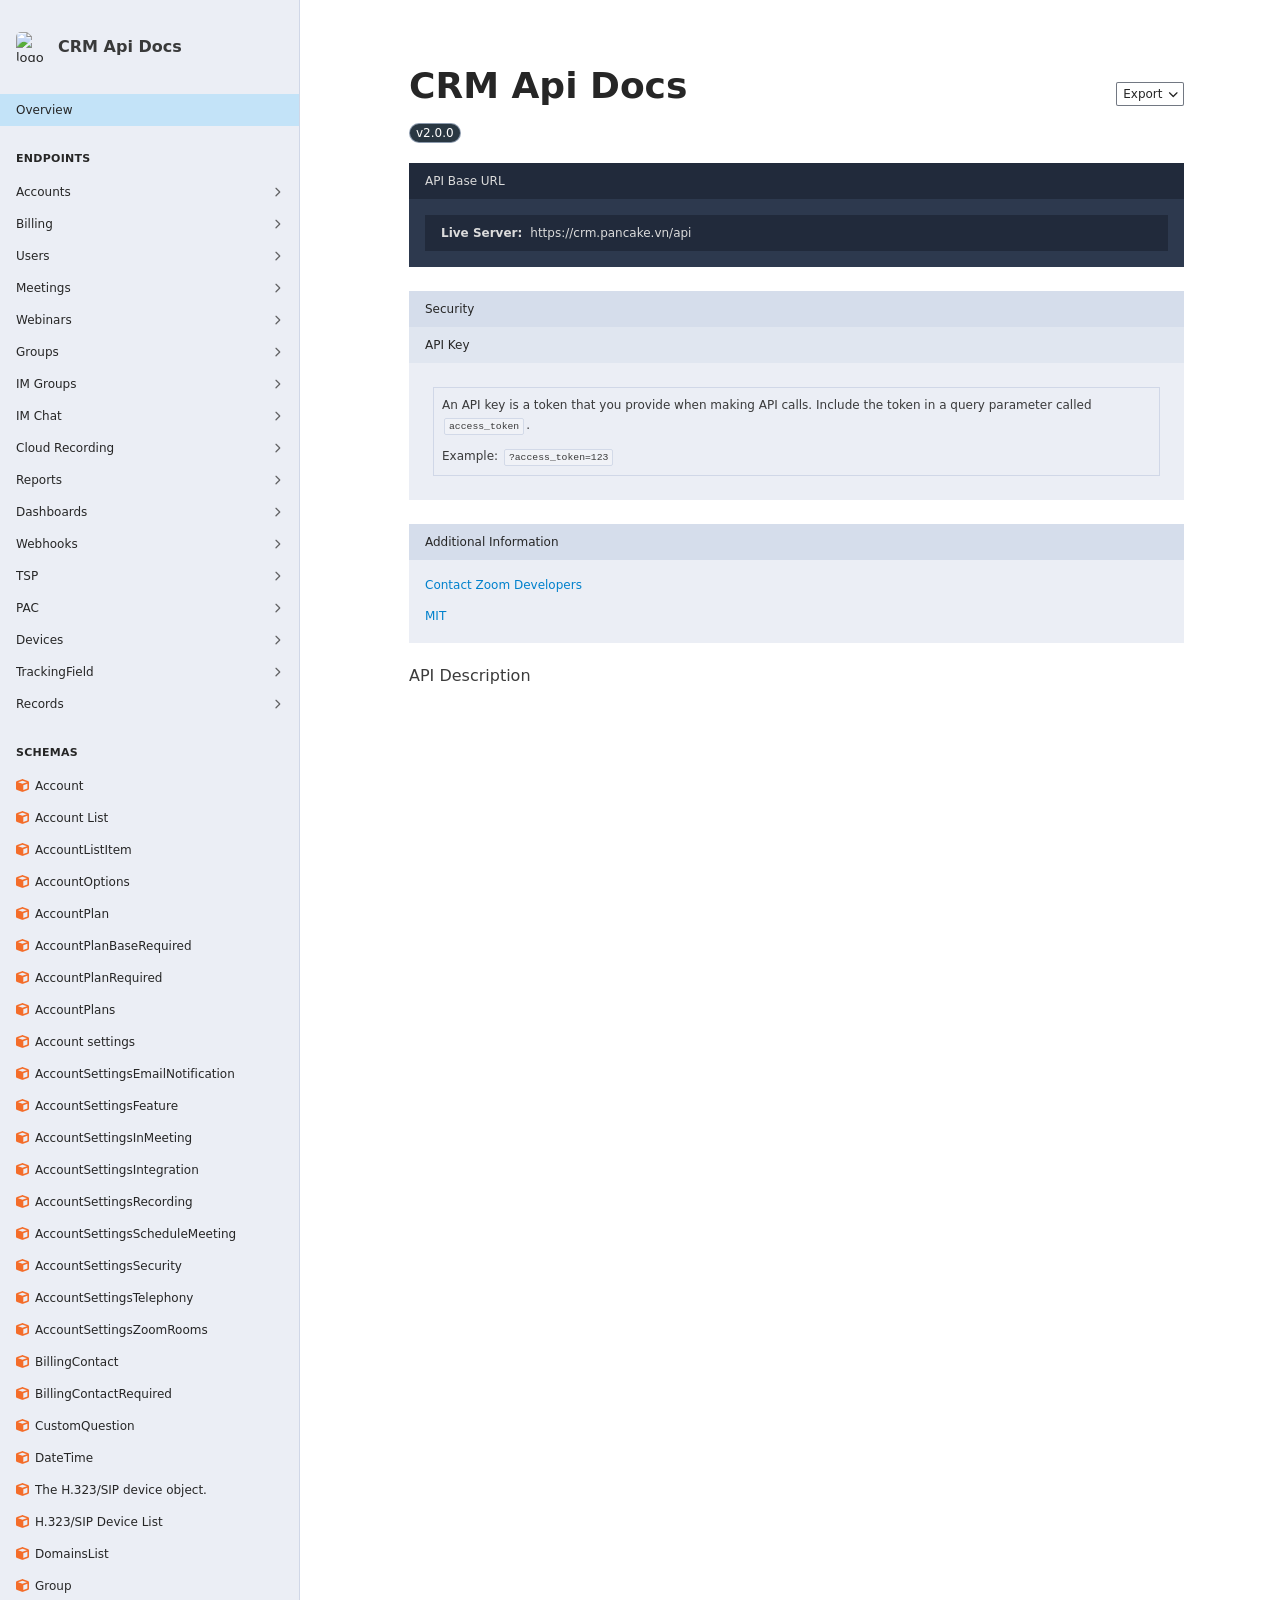
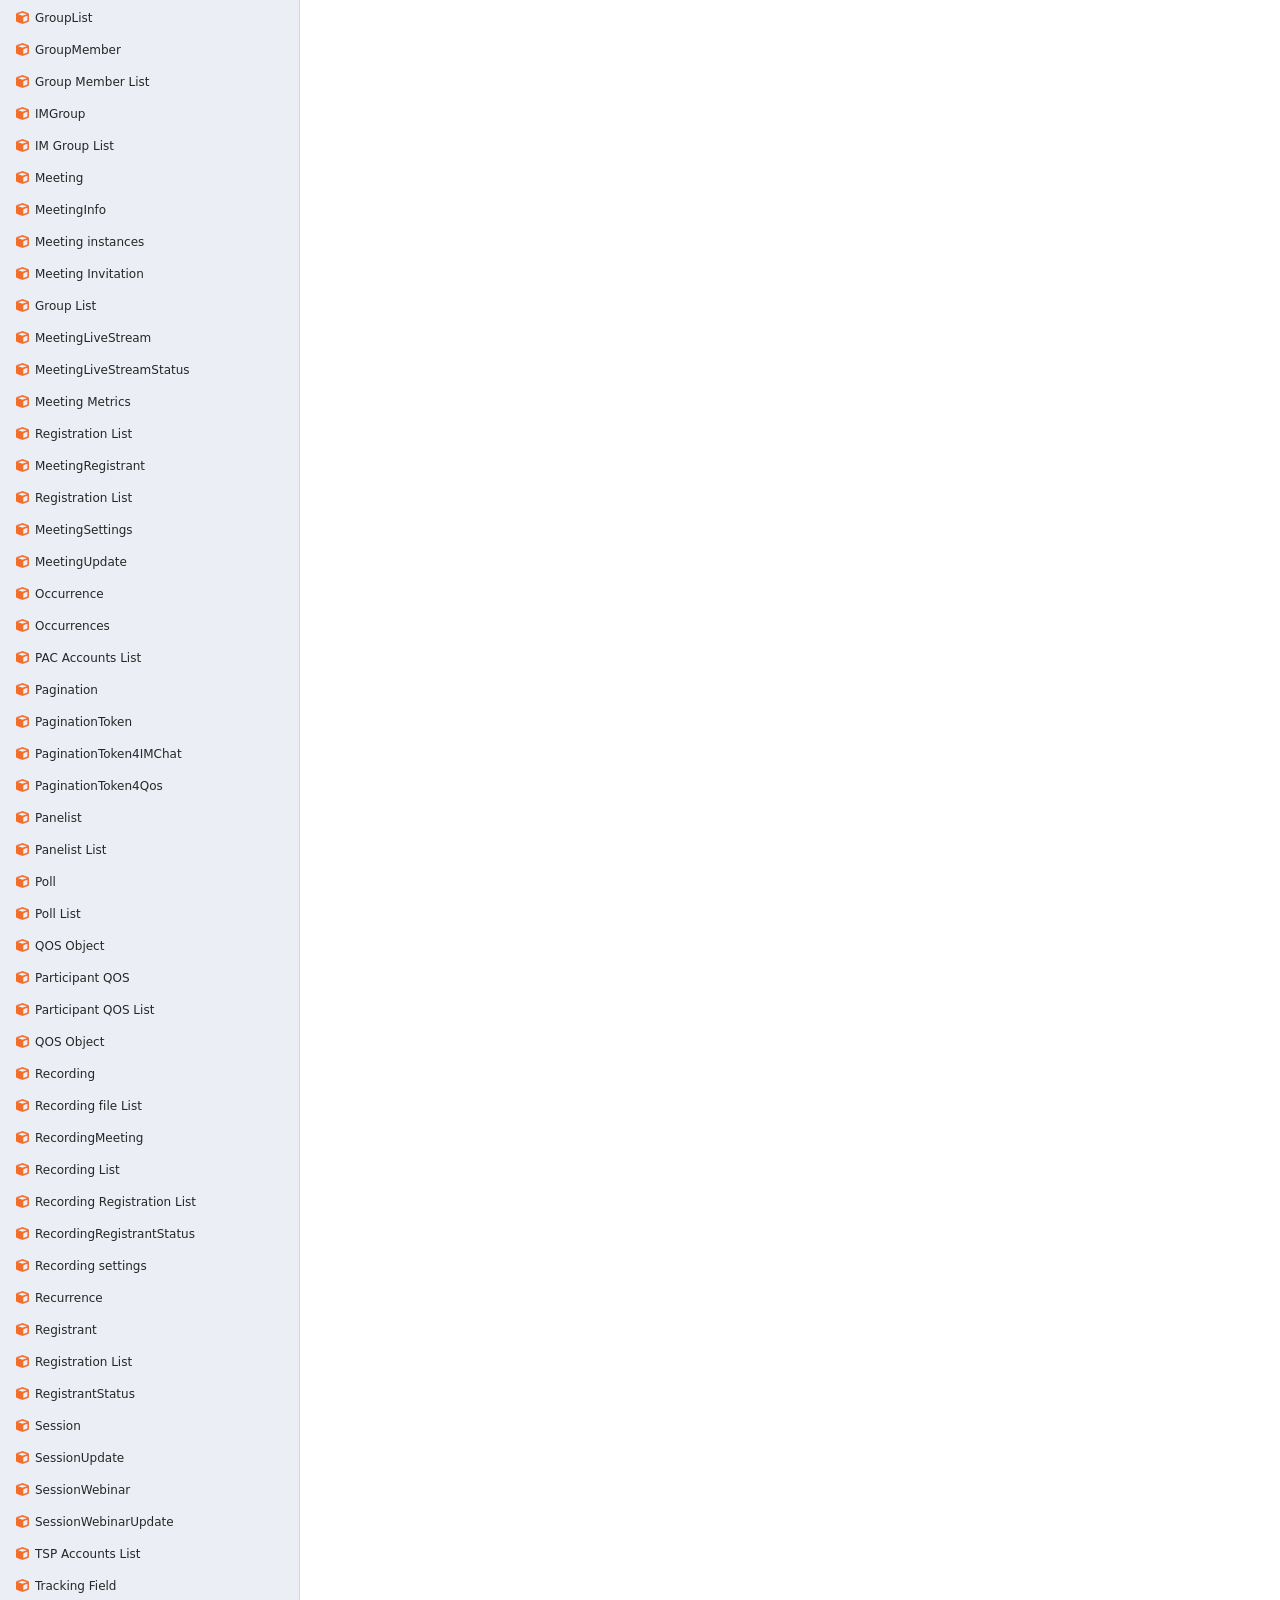
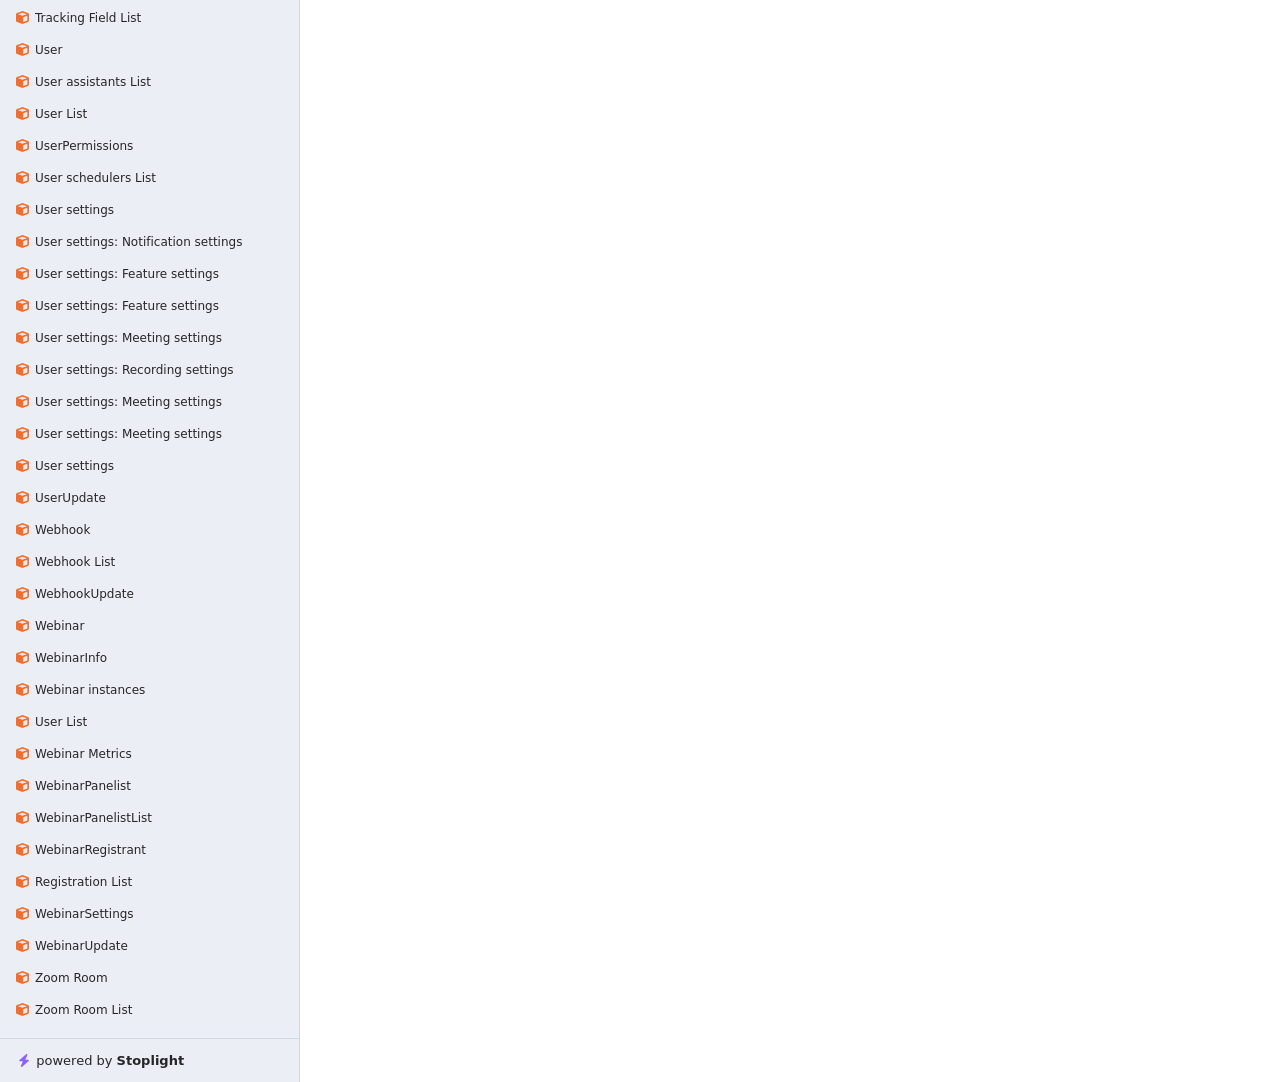
==== index.html @ 7a7dfdbe "chore: init" ====
<!doctype html>
<html lang="en">
  <head>
    <meta charset="utf-8">
    <meta name="viewport" content="width=device-width, initial-scale=1, shrink-to-fit=no">
    <title>CRM API Docs</title>
  
    <script src="/assets/web-components.min.js"></script>
    <link rel="stylesheet" href="/assets/styles.min.css">
  </head>
  <body>

  <elements-api
    apiDescriptionUrl="/openapi/openapi.yaml"
    layout="sidebar"
    router="hash"
  />

  </body>
</html>
---- assets/styles.min.css ----
blockquote,dd,dl,figure,h1,h2,h3,h4,h5,h6,hr,p,pre{margin:0}button{background-color:transparent;background-image:none}:focus{outline:none}fieldset,ol,ul{margin:0;padding:0}ol,ul{list-style:none}html{font-family:var(--font-ui);line-height:1.5}body{text-rendering:optimizeSpeed;font-family:inherit;line-height:inherit;margin:0;min-height:100vh}*,:after,:before{border:0 solid var(--color-border,currentColor);box-sizing:border-box}hr{border-top-width:1px}img{border-style:solid}textarea{resize:vertical}input::-ms-input-placeholder,textarea::-ms-input-placeholder{color:#a1a1aa}input::placeholder,textarea::placeholder{color:#a1a1aa}[role=button],button{cursor:pointer}table{border-collapse:collapse}h1,h2,h3,h4,h5,h6{font-size:inherit;font-weight:inherit}a{color:inherit;text-decoration:inherit}button,input,optgroup,select,textarea{color:inherit;line-height:inherit;padding:0}code,kbd,pre,samp{font-family:var(--font-mono)}audio,canvas,embed,iframe,img,object,svg,video{display:block;vertical-align:middle}img,video{height:auto;max-width:100%}button{font-family:var(--font-ui)}select{-moz-appearance:none;-webkit-appearance:none}select::-ms-expand{display:none}select{font-size:inherit}iframe{border:0}@media (prefers-reduced-motion:reduce){*{animation-duration:.01ms!important;animation-iteration-count:1!important;scroll-behavior:auto!important;transition-duration:.01ms!important}}.sl-stack--1{gap:4px}.sl-stack--2{gap:8px}.sl-stack--3{gap:12px}.sl-stack--4{gap:16px}.sl-stack--5{gap:20px}.sl-stack--6{gap:24px}.sl-stack--7{gap:28px}.sl-stack--8{gap:32px}.sl-stack--9{gap:36px}.sl-stack--10{gap:40px}.sl-stack--12{gap:48px}.sl-stack--14{gap:56px}.sl-stack--16{gap:64px}.sl-stack--20{gap:80px}.sl-stack--24{gap:96px}.sl-stack--32{gap:128px}.sl-content-center{align-content:center}.sl-content-start{align-content:flex-start}.sl-content-end{align-content:flex-end}.sl-content-between{align-content:space-between}.sl-content-around{align-content:space-around}.sl-content-evenly{align-content:space-evenly}.sl-items-start{align-items:flex-start}.sl-items-end{align-items:flex-end}.sl-items-center{align-items:center}.sl-items-baseline{align-items:baseline}.sl-items-stretch{align-items:stretch}.sl-self-auto{align-self:auto}.sl-self-start{align-self:flex-start}.sl-self-end{align-self:flex-end}.sl-self-center{align-self:center}.sl-self-stretch{align-self:stretch}.sl-bg-transparent{background-color:transparent}.sl-bg-current{background-color:currentColor}.sl-bg-lighten-100{background-color:var(--color-lighten-100)}.sl-bg-darken-100{background-color:var(--color-darken-100)}.sl-bg-primary{background-color:var(--color-primary)}.sl-bg-primary-tint{background-color:var(--color-primary-tint)}.sl-bg-primary-light{background-color:var(--color-primary-light)}.sl-bg-primary-dark{background-color:var(--color-primary-dark)}.sl-bg-primary-darker{background-color:var(--color-primary-darker)}.sl-bg-success{background-color:var(--color-success)}.sl-bg-success-tint{background-color:var(--color-success-tint)}.sl-bg-success-light{background-color:var(--color-success-light)}.sl-bg-success-dark{background-color:var(--color-success-dark)}.sl-bg-success-darker{background-color:var(--color-success-darker)}.sl-bg-warning{background-color:var(--color-warning)}.sl-bg-warning-tint{background-color:var(--color-warning-tint)}.sl-bg-warning-light{background-color:var(--color-warning-light)}.sl-bg-warning-dark{background-color:var(--color-warning-dark)}.sl-bg-warning-darker{background-color:var(--color-warning-darker)}.sl-bg-danger{background-color:var(--color-danger)}.sl-bg-danger-tint{background-color:var(--color-danger-tint)}.sl-bg-danger-light{background-color:var(--color-danger-light)}.sl-bg-danger-dark{background-color:var(--color-danger-dark)}.sl-bg-danger-darker{background-color:var(--color-danger-darker)}.sl-bg-code{background-color:var(--color-code)}.sl-bg-on-code{background-color:var(--color-on-code)}.sl-bg-on-primary{background-color:var(--color-on-primary)}.sl-bg-on-success{background-color:var(--color-on-success)}.sl-bg-on-warning{background-color:var(--color-on-warning)}.sl-bg-on-danger{background-color:var(--color-on-danger)}.sl-bg-canvas-50{background-color:var(--color-canvas-50)}.sl-bg-canvas-100{background-color:var(--color-canvas-100)}.sl-bg-canvas-200{background-color:var(--color-canvas-200)}.sl-bg-canvas-300{background-color:var(--color-canvas-300)}.sl-bg-canvas-400{background-color:var(--color-canvas-400)}.sl-bg-canvas-500{background-color:var(--color-canvas-500)}.sl-bg-canvas-dark{background-color:var(--color-canvas-dark)}.sl-bg-canvas-pure{background-color:var(--color-canvas-pure)}.sl-bg-canvas{background-color:var(--color-canvas)}.sl-bg-canvas-tint{background-color:var(--color-canvas-tint)}.sl-bg-canvas-dialog{background-color:var(--color-canvas-dialog)}.sl-bg-body{background-color:var(--color-text)}.sl-bg-body-muted{background-color:var(--color-text-muted)}.sl-bg-body-light{background-color:var(--color-text-light)}.hover\:sl-bg-transparent:hover{background-color:transparent}.hover\:sl-bg-current:hover{background-color:currentColor}.hover\:sl-bg-lighten-100:hover{background-color:var(--color-lighten-100)}.hover\:sl-bg-darken-100:hover{background-color:var(--color-darken-100)}.hover\:sl-bg-primary:hover{background-color:var(--color-primary)}.hover\:sl-bg-primary-tint:hover{background-color:var(--color-primary-tint)}.hover\:sl-bg-primary-light:hover{background-color:var(--color-primary-light)}.hover\:sl-bg-primary-dark:hover{background-color:var(--color-primary-dark)}.hover\:sl-bg-primary-darker:hover{background-color:var(--color-primary-darker)}.hover\:sl-bg-success:hover{background-color:var(--color-success)}.hover\:sl-bg-success-tint:hover{background-color:var(--color-success-tint)}.hover\:sl-bg-success-light:hover{background-color:var(--color-success-light)}.hover\:sl-bg-success-dark:hover{background-color:var(--color-success-dark)}.hover\:sl-bg-success-darker:hover{background-color:var(--color-success-darker)}.hover\:sl-bg-warning:hover{background-color:var(--color-warning)}.hover\:sl-bg-warning-tint:hover{background-color:var(--color-warning-tint)}.hover\:sl-bg-warning-light:hover{background-color:var(--color-warning-light)}.hover\:sl-bg-warning-dark:hover{background-color:var(--color-warning-dark)}.hover\:sl-bg-warning-darker:hover{background-color:var(--color-warning-darker)}.hover\:sl-bg-danger:hover{background-color:var(--color-danger)}.hover\:sl-bg-danger-tint:hover{background-color:var(--color-danger-tint)}.hover\:sl-bg-danger-light:hover{background-color:var(--color-danger-light)}.hover\:sl-bg-danger-dark:hover{background-color:var(--color-danger-dark)}.hover\:sl-bg-danger-darker:hover{background-color:var(--color-danger-darker)}.hover\:sl-bg-code:hover{background-color:var(--color-code)}.hover\:sl-bg-on-code:hover{background-color:var(--color-on-code)}.hover\:sl-bg-on-primary:hover{background-color:var(--color-on-primary)}.hover\:sl-bg-on-success:hover{background-color:var(--color-on-success)}.hover\:sl-bg-on-warning:hover{background-color:var(--color-on-warning)}.hover\:sl-bg-on-danger:hover{background-color:var(--color-on-danger)}.hover\:sl-bg-canvas-50:hover{background-color:var(--color-canvas-50)}.hover\:sl-bg-canvas-100:hover{background-color:var(--color-canvas-100)}.hover\:sl-bg-canvas-200:hover{background-color:var(--color-canvas-200)}.hover\:sl-bg-canvas-300:hover{background-color:var(--color-canvas-300)}.hover\:sl-bg-canvas-400:hover{background-color:var(--color-canvas-400)}.hover\:sl-bg-canvas-500:hover{background-color:var(--color-canvas-500)}.hover\:sl-bg-canvas-dark:hover{background-color:var(--color-canvas-dark)}.hover\:sl-bg-canvas-pure:hover{background-color:var(--color-canvas-pure)}.hover\:sl-bg-canvas:hover{background-color:var(--color-canvas)}.hover\:sl-bg-canvas-tint:hover{background-color:var(--color-canvas-tint)}.hover\:sl-bg-canvas-dialog:hover{background-color:var(--color-canvas-dialog)}.hover\:sl-bg-body:hover{background-color:var(--color-text)}.hover\:sl-bg-body-muted:hover{background-color:var(--color-text-muted)}.hover\:sl-bg-body-light:hover{background-color:var(--color-text-light)}.focus\:sl-bg-transparent:focus{background-color:transparent}.focus\:sl-bg-current:focus{background-color:currentColor}.focus\:sl-bg-lighten-100:focus{background-color:var(--color-lighten-100)}.focus\:sl-bg-darken-100:focus{background-color:var(--color-darken-100)}.focus\:sl-bg-primary:focus{background-color:var(--color-primary)}.focus\:sl-bg-primary-tint:focus{background-color:var(--color-primary-tint)}.focus\:sl-bg-primary-light:focus{background-color:var(--color-primary-light)}.focus\:sl-bg-primary-dark:focus{background-color:var(--color-primary-dark)}.focus\:sl-bg-primary-darker:focus{background-color:var(--color-primary-darker)}.focus\:sl-bg-success:focus{background-color:var(--color-success)}.focus\:sl-bg-success-tint:focus{background-color:var(--color-success-tint)}.focus\:sl-bg-success-light:focus{background-color:var(--color-success-light)}.focus\:sl-bg-success-dark:focus{background-color:var(--color-success-dark)}.focus\:sl-bg-success-darker:focus{background-color:var(--color-success-darker)}.focus\:sl-bg-warning:focus{background-color:var(--color-warning)}.focus\:sl-bg-warning-tint:focus{background-color:var(--color-warning-tint)}.focus\:sl-bg-warning-light:focus{background-color:var(--color-warning-light)}.focus\:sl-bg-warning-dark:focus{background-color:var(--color-warning-dark)}.focus\:sl-bg-warning-darker:focus{background-color:var(--color-warning-darker)}.focus\:sl-bg-danger:focus{background-color:var(--color-danger)}.focus\:sl-bg-danger-tint:focus{background-color:var(--color-danger-tint)}.focus\:sl-bg-danger-light:focus{background-color:var(--color-danger-light)}.focus\:sl-bg-danger-dark:focus{background-color:var(--color-danger-dark)}.focus\:sl-bg-danger-darker:focus{background-color:var(--color-danger-darker)}.focus\:sl-bg-code:focus{background-color:var(--color-code)}.focus\:sl-bg-on-code:focus{background-color:var(--color-on-code)}.focus\:sl-bg-on-primary:focus{background-color:var(--color-on-primary)}.focus\:sl-bg-on-success:focus{background-color:var(--color-on-success)}.focus\:sl-bg-on-warning:focus{background-color:var(--color-on-warning)}.focus\:sl-bg-on-danger:focus{background-color:var(--color-on-danger)}.focus\:sl-bg-canvas-50:focus{background-color:var(--color-canvas-50)}.focus\:sl-bg-canvas-100:focus{background-color:var(--color-canvas-100)}.focus\:sl-bg-canvas-200:focus{background-color:var(--color-canvas-200)}.focus\:sl-bg-canvas-300:focus{background-color:var(--color-canvas-300)}.focus\:sl-bg-canvas-400:focus{background-color:var(--color-canvas-400)}.focus\:sl-bg-canvas-500:focus{background-color:var(--color-canvas-500)}.focus\:sl-bg-canvas-dark:focus{background-color:var(--color-canvas-dark)}.focus\:sl-bg-canvas-pure:focus{background-color:var(--color-canvas-pure)}.focus\:sl-bg-canvas:focus{background-color:var(--color-canvas)}.focus\:sl-bg-canvas-tint:focus{background-color:var(--color-canvas-tint)}.focus\:sl-bg-canvas-dialog:focus{background-color:var(--color-canvas-dialog)}.focus\:sl-bg-body:focus{background-color:var(--color-text)}.focus\:sl-bg-body-muted:focus{background-color:var(--color-text-muted)}.focus\:sl-bg-body-light:focus{background-color:var(--color-text-light)}.active\:sl-bg-transparent:active{background-color:transparent}.active\:sl-bg-current:active{background-color:currentColor}.active\:sl-bg-lighten-100:active{background-color:var(--color-lighten-100)}.active\:sl-bg-darken-100:active{background-color:var(--color-darken-100)}.active\:sl-bg-primary:active{background-color:var(--color-primary)}.active\:sl-bg-primary-tint:active{background-color:var(--color-primary-tint)}.active\:sl-bg-primary-light:active{background-color:var(--color-primary-light)}.active\:sl-bg-primary-dark:active{background-color:var(--color-primary-dark)}.active\:sl-bg-primary-darker:active{background-color:var(--color-primary-darker)}.active\:sl-bg-success:active{background-color:var(--color-success)}.active\:sl-bg-success-tint:active{background-color:var(--color-success-tint)}.active\:sl-bg-success-light:active{background-color:var(--color-success-light)}.active\:sl-bg-success-dark:active{background-color:var(--color-success-dark)}.active\:sl-bg-success-darker:active{background-color:var(--color-success-darker)}.active\:sl-bg-warning:active{background-color:var(--color-warning)}.active\:sl-bg-warning-tint:active{background-color:var(--color-warning-tint)}.active\:sl-bg-warning-light:active{background-color:var(--color-warning-light)}.active\:sl-bg-warning-dark:active{background-color:var(--color-warning-dark)}.active\:sl-bg-warning-darker:active{background-color:var(--color-warning-darker)}.active\:sl-bg-danger:active{background-color:var(--color-danger)}.active\:sl-bg-danger-tint:active{background-color:var(--color-danger-tint)}.active\:sl-bg-danger-light:active{background-color:var(--color-danger-light)}.active\:sl-bg-danger-dark:active{background-color:var(--color-danger-dark)}.active\:sl-bg-danger-darker:active{background-color:var(--color-danger-darker)}.active\:sl-bg-code:active{background-color:var(--color-code)}.active\:sl-bg-on-code:active{background-color:var(--color-on-code)}.active\:sl-bg-on-primary:active{background-color:var(--color-on-primary)}.active\:sl-bg-on-success:active{background-color:var(--color-on-success)}.active\:sl-bg-on-warning:active{background-color:var(--color-on-warning)}.active\:sl-bg-on-danger:active{background-color:var(--color-on-danger)}.active\:sl-bg-canvas-50:active{background-color:var(--color-canvas-50)}.active\:sl-bg-canvas-100:active{background-color:var(--color-canvas-100)}.active\:sl-bg-canvas-200:active{background-color:var(--color-canvas-200)}.active\:sl-bg-canvas-300:active{background-color:var(--color-canvas-300)}.active\:sl-bg-canvas-400:active{background-color:var(--color-canvas-400)}.active\:sl-bg-canvas-500:active{background-color:var(--color-canvas-500)}.active\:sl-bg-canvas-dark:active{background-color:var(--color-canvas-dark)}.active\:sl-bg-canvas-pure:active{background-color:var(--color-canvas-pure)}.active\:sl-bg-canvas:active{background-color:var(--color-canvas)}.active\:sl-bg-canvas-tint:active{background-color:var(--color-canvas-tint)}.active\:sl-bg-canvas-dialog:active{background-color:var(--color-canvas-dialog)}.active\:sl-bg-body:active{background-color:var(--color-text)}.active\:sl-bg-body-muted:active{background-color:var(--color-text-muted)}.active\:sl-bg-body-light:active{background-color:var(--color-text-light)}.disabled\:sl-bg-transparent:disabled{background-color:transparent}.disabled\:sl-bg-current:disabled{background-color:currentColor}.disabled\:sl-bg-lighten-100:disabled{background-color:var(--color-lighten-100)}.disabled\:sl-bg-darken-100:disabled{background-color:var(--color-darken-100)}.disabled\:sl-bg-primary:disabled{background-color:var(--color-primary)}.disabled\:sl-bg-primary-tint:disabled{background-color:var(--color-primary-tint)}.disabled\:sl-bg-primary-light:disabled{background-color:var(--color-primary-light)}.disabled\:sl-bg-primary-dark:disabled{background-color:var(--color-primary-dark)}.disabled\:sl-bg-primary-darker:disabled{background-color:var(--color-primary-darker)}.disabled\:sl-bg-success:disabled{background-color:var(--color-success)}.disabled\:sl-bg-success-tint:disabled{background-color:var(--color-success-tint)}.disabled\:sl-bg-success-light:disabled{background-color:var(--color-success-light)}.disabled\:sl-bg-success-dark:disabled{background-color:var(--color-success-dark)}.disabled\:sl-bg-success-darker:disabled{background-color:var(--color-success-darker)}.disabled\:sl-bg-warning:disabled{background-color:var(--color-warning)}.disabled\:sl-bg-warning-tint:disabled{background-color:var(--color-warning-tint)}.disabled\:sl-bg-warning-light:disabled{background-color:var(--color-warning-light)}.disabled\:sl-bg-warning-dark:disabled{background-color:var(--color-warning-dark)}.disabled\:sl-bg-warning-darker:disabled{background-color:var(--color-warning-darker)}.disabled\:sl-bg-danger:disabled{background-color:var(--color-danger)}.disabled\:sl-bg-danger-tint:disabled{background-color:var(--color-danger-tint)}.disabled\:sl-bg-danger-light:disabled{background-color:var(--color-danger-light)}.disabled\:sl-bg-danger-dark:disabled{background-color:var(--color-danger-dark)}.disabled\:sl-bg-danger-darker:disabled{background-color:var(--color-danger-darker)}.disabled\:sl-bg-code:disabled{background-color:var(--color-code)}.disabled\:sl-bg-on-code:disabled{background-color:var(--color-on-code)}.disabled\:sl-bg-on-primary:disabled{background-color:var(--color-on-primary)}.disabled\:sl-bg-on-success:disabled{background-color:var(--color-on-success)}.disabled\:sl-bg-on-warning:disabled{background-color:var(--color-on-warning)}.disabled\:sl-bg-on-danger:disabled{background-color:var(--color-on-danger)}.disabled\:sl-bg-canvas-50:disabled{background-color:var(--color-canvas-50)}.disabled\:sl-bg-canvas-100:disabled{background-color:var(--color-canvas-100)}.disabled\:sl-bg-canvas-200:disabled{background-color:var(--color-canvas-200)}.disabled\:sl-bg-canvas-300:disabled{background-color:var(--color-canvas-300)}.disabled\:sl-bg-canvas-400:disabled{background-color:var(--color-canvas-400)}.disabled\:sl-bg-canvas-500:disabled{background-color:var(--color-canvas-500)}.disabled\:sl-bg-canvas-dark:disabled{background-color:var(--color-canvas-dark)}.disabled\:sl-bg-canvas-pure:disabled{background-color:var(--color-canvas-pure)}.disabled\:sl-bg-canvas:disabled{background-color:var(--color-canvas)}.disabled\:sl-bg-canvas-tint:disabled{background-color:var(--color-canvas-tint)}.disabled\:sl-bg-canvas-dialog:disabled{background-color:var(--color-canvas-dialog)}.disabled\:sl-bg-body:disabled{background-color:var(--color-text)}.disabled\:sl-bg-body-muted:disabled{background-color:var(--color-text-muted)}.disabled\:sl-bg-body-light:disabled{background-color:var(--color-text-light)}.sl-bg-none{background-image:none}.sl-bg-gradient-to-t{background-image:linear-gradient(to top,var(--tw-gradient-stops))}.sl-bg-gradient-to-tr{background-image:linear-gradient(to top right,var(--tw-gradient-stops))}.sl-bg-gradient-to-r{background-image:linear-gradient(to right,var(--tw-gradient-stops))}.sl-bg-gradient-to-br{background-image:linear-gradient(to bottom right,var(--tw-gradient-stops))}.sl-bg-gradient-to-b{background-image:linear-gradient(to bottom,var(--tw-gradient-stops))}.sl-bg-gradient-to-bl{background-image:linear-gradient(to bottom left,var(--tw-gradient-stops))}.sl-bg-gradient-to-l{background-image:linear-gradient(to left,var(--tw-gradient-stops))}.sl-bg-gradient-to-tl{background-image:linear-gradient(to top left,var(--tw-gradient-stops))}.sl-blur-0,.sl-blur-none{--tw-blur:blur(0)}.sl-blur-sm{--tw-blur:blur(4px)}.sl-blur{--tw-blur:blur(8px)}.sl-blur-md{--tw-blur:blur(12px)}.sl-blur-lg{--tw-blur:blur(16px)}.sl-blur-xl{--tw-blur:blur(24px)}.sl-blur-2xl{--tw-blur:blur(40px)}.sl-blur-3xl{--tw-blur:blur(64px)}.sl-border-transparent{border-color:transparent}.sl-border-current{border-color:currentColor}.sl-border-lighten-100{border-color:var(--color-lighten-100)}.sl-border-darken-100{border-color:var(--color-darken-100)}.sl-border-primary{border-color:var(--color-primary)}.sl-border-primary-tint{border-color:var(--color-primary-tint)}.sl-border-primary-light{border-color:var(--color-primary-light)}.sl-border-primary-dark{border-color:var(--color-primary-dark)}.sl-border-primary-darker{border-color:var(--color-primary-darker)}.sl-border-success{border-color:var(--color-success)}.sl-border-success-tint{border-color:var(--color-success-tint)}.sl-border-success-light{border-color:var(--color-success-light)}.sl-border-success-dark{border-color:var(--color-success-dark)}.sl-border-success-darker{border-color:var(--color-success-darker)}.sl-border-warning{border-color:var(--color-warning)}.sl-border-warning-tint{border-color:var(--color-warning-tint)}.sl-border-warning-light{border-color:var(--color-warning-light)}.sl-border-warning-dark{border-color:var(--color-warning-dark)}.sl-border-warning-darker{border-color:var(--color-warning-darker)}.sl-border-danger{border-color:var(--color-danger)}.sl-border-danger-tint{border-color:var(--color-danger-tint)}.sl-border-danger-light{border-color:var(--color-danger-light)}.sl-border-danger-dark{border-color:var(--color-danger-dark)}.sl-border-danger-darker{border-color:var(--color-danger-darker)}.sl-border-code{border-color:var(--color-code)}.sl-border-on-code{border-color:var(--color-on-code)}.sl-border-on-primary{border-color:var(--color-on-primary)}.sl-border-on-success{border-color:var(--color-on-success)}.sl-border-on-warning{border-color:var(--color-on-warning)}.sl-border-on-danger{border-color:var(--color-on-danger)}.sl-border-light{border-color:var(--color-border-light)}.sl-border-dark{border-color:var(--color-border-dark)}.sl-border-button{border-color:var(--color-border-button)}.sl-border-input{border-color:var(--color-border-input)}.sl-border-body{border-color:var(--color-text)}.hover\:sl-border-transparent:hover{border-color:transparent}.hover\:sl-border-current:hover{border-color:currentColor}.hover\:sl-border-lighten-100:hover{border-color:var(--color-lighten-100)}.hover\:sl-border-darken-100:hover{border-color:var(--color-darken-100)}.hover\:sl-border-primary:hover{border-color:var(--color-primary)}.hover\:sl-border-primary-tint:hover{border-color:var(--color-primary-tint)}.hover\:sl-border-primary-light:hover{border-color:var(--color-primary-light)}.hover\:sl-border-primary-dark:hover{border-color:var(--color-primary-dark)}.hover\:sl-border-primary-darker:hover{border-color:var(--color-primary-darker)}.hover\:sl-border-success:hover{border-color:var(--color-success)}.hover\:sl-border-success-tint:hover{border-color:var(--color-success-tint)}.hover\:sl-border-success-light:hover{border-color:var(--color-success-light)}.hover\:sl-border-success-dark:hover{border-color:var(--color-success-dark)}.hover\:sl-border-success-darker:hover{border-color:var(--color-success-darker)}.hover\:sl-border-warning:hover{border-color:var(--color-warning)}.hover\:sl-border-warning-tint:hover{border-color:var(--color-warning-tint)}.hover\:sl-border-warning-light:hover{border-color:var(--color-warning-light)}.hover\:sl-border-warning-dark:hover{border-color:var(--color-warning-dark)}.hover\:sl-border-warning-darker:hover{border-color:var(--color-warning-darker)}.hover\:sl-border-danger:hover{border-color:var(--color-danger)}.hover\:sl-border-danger-tint:hover{border-color:var(--color-danger-tint)}.hover\:sl-border-danger-light:hover{border-color:var(--color-danger-light)}.hover\:sl-border-danger-dark:hover{border-color:var(--color-danger-dark)}.hover\:sl-border-danger-darker:hover{border-color:var(--color-danger-darker)}.hover\:sl-border-code:hover{border-color:var(--color-code)}.hover\:sl-border-on-code:hover{border-color:var(--color-on-code)}.hover\:sl-border-on-primary:hover{border-color:var(--color-on-primary)}.hover\:sl-border-on-success:hover{border-color:var(--color-on-success)}.hover\:sl-border-on-warning:hover{border-color:var(--color-on-warning)}.hover\:sl-border-on-danger:hover{border-color:var(--color-on-danger)}.hover\:sl-border-light:hover{border-color:var(--color-border-light)}.hover\:sl-border-dark:hover{border-color:var(--color-border-dark)}.hover\:sl-border-button:hover{border-color:var(--color-border-button)}.hover\:sl-border-input:hover{border-color:var(--color-border-input)}.hover\:sl-border-body:hover{border-color:var(--color-text)}.focus\:sl-border-transparent:focus{border-color:transparent}.focus\:sl-border-current:focus{border-color:currentColor}.focus\:sl-border-lighten-100:focus{border-color:var(--color-lighten-100)}.focus\:sl-border-darken-100:focus{border-color:var(--color-darken-100)}.focus\:sl-border-primary:focus{border-color:var(--color-primary)}.focus\:sl-border-primary-tint:focus{border-color:var(--color-primary-tint)}.focus\:sl-border-primary-light:focus{border-color:var(--color-primary-light)}.focus\:sl-border-primary-dark:focus{border-color:var(--color-primary-dark)}.focus\:sl-border-primary-darker:focus{border-color:var(--color-primary-darker)}.focus\:sl-border-success:focus{border-color:var(--color-success)}.focus\:sl-border-success-tint:focus{border-color:var(--color-success-tint)}.focus\:sl-border-success-light:focus{border-color:var(--color-success-light)}.focus\:sl-border-success-dark:focus{border-color:var(--color-success-dark)}.focus\:sl-border-success-darker:focus{border-color:var(--color-success-darker)}.focus\:sl-border-warning:focus{border-color:var(--color-warning)}.focus\:sl-border-warning-tint:focus{border-color:var(--color-warning-tint)}.focus\:sl-border-warning-light:focus{border-color:var(--color-warning-light)}.focus\:sl-border-warning-dark:focus{border-color:var(--color-warning-dark)}.focus\:sl-border-warning-darker:focus{border-color:var(--color-warning-darker)}.focus\:sl-border-danger:focus{border-color:var(--color-danger)}.focus\:sl-border-danger-tint:focus{border-color:var(--color-danger-tint)}.focus\:sl-border-danger-light:focus{border-color:var(--color-danger-light)}.focus\:sl-border-danger-dark:focus{border-color:var(--color-danger-dark)}.focus\:sl-border-danger-darker:focus{border-color:var(--color-danger-darker)}.focus\:sl-border-code:focus{border-color:var(--color-code)}.focus\:sl-border-on-code:focus{border-color:var(--color-on-code)}.focus\:sl-border-on-primary:focus{border-color:var(--color-on-primary)}.focus\:sl-border-on-success:focus{border-color:var(--color-on-success)}.focus\:sl-border-on-warning:focus{border-color:var(--color-on-warning)}.focus\:sl-border-on-danger:focus{border-color:var(--color-on-danger)}.focus\:sl-border-light:focus{border-color:var(--color-border-light)}.focus\:sl-border-dark:focus{border-color:var(--color-border-dark)}.focus\:sl-border-button:focus{border-color:var(--color-border-button)}.focus\:sl-border-input:focus{border-color:var(--color-border-input)}.focus\:sl-border-body:focus{border-color:var(--color-text)}.focus-within\:sl-border-transparent:focus-within{border-color:transparent}.focus-within\:sl-border-current:focus-within{border-color:currentColor}.focus-within\:sl-border-lighten-100:focus-within{border-color:var(--color-lighten-100)}.focus-within\:sl-border-darken-100:focus-within{border-color:var(--color-darken-100)}.focus-within\:sl-border-primary:focus-within{border-color:var(--color-primary)}.focus-within\:sl-border-primary-tint:focus-within{border-color:var(--color-primary-tint)}.focus-within\:sl-border-primary-light:focus-within{border-color:var(--color-primary-light)}.focus-within\:sl-border-primary-dark:focus-within{border-color:var(--color-primary-dark)}.focus-within\:sl-border-primary-darker:focus-within{border-color:var(--color-primary-darker)}.focus-within\:sl-border-success:focus-within{border-color:var(--color-success)}.focus-within\:sl-border-success-tint:focus-within{border-color:var(--color-success-tint)}.focus-within\:sl-border-success-light:focus-within{border-color:var(--color-success-light)}.focus-within\:sl-border-success-dark:focus-within{border-color:var(--color-success-dark)}.focus-within\:sl-border-success-darker:focus-within{border-color:var(--color-success-darker)}.focus-within\:sl-border-warning:focus-within{border-color:var(--color-warning)}.focus-within\:sl-border-warning-tint:focus-within{border-color:var(--color-warning-tint)}.focus-within\:sl-border-warning-light:focus-within{border-color:var(--color-warning-light)}.focus-within\:sl-border-warning-dark:focus-within{border-color:var(--color-warning-dark)}.focus-within\:sl-border-warning-darker:focus-within{border-color:var(--color-warning-darker)}.focus-within\:sl-border-danger:focus-within{border-color:var(--color-danger)}.focus-within\:sl-border-danger-tint:focus-within{border-color:var(--color-danger-tint)}.focus-within\:sl-border-danger-light:focus-within{border-color:var(--color-danger-light)}.focus-within\:sl-border-danger-dark:focus-within{border-color:var(--color-danger-dark)}.focus-within\:sl-border-danger-darker:focus-within{border-color:var(--color-danger-darker)}.focus-within\:sl-border-code:focus-within{border-color:var(--color-code)}.focus-within\:sl-border-on-code:focus-within{border-color:var(--color-on-code)}.focus-within\:sl-border-on-primary:focus-within{border-color:var(--color-on-primary)}.focus-within\:sl-border-on-success:focus-within{border-color:var(--color-on-success)}.focus-within\:sl-border-on-warning:focus-within{border-color:var(--color-on-warning)}.focus-within\:sl-border-on-danger:focus-within{border-color:var(--color-on-danger)}.focus-within\:sl-border-light:focus-within{border-color:var(--color-border-light)}.focus-within\:sl-border-dark:focus-within{border-color:var(--color-border-dark)}.focus-within\:sl-border-button:focus-within{border-color:var(--color-border-button)}.focus-within\:sl-border-input:focus-within{border-color:var(--color-border-input)}.focus-within\:sl-border-body:focus-within{border-color:var(--color-text)}.active\:sl-border-transparent:active{border-color:transparent}.active\:sl-border-current:active{border-color:currentColor}.active\:sl-border-lighten-100:active{border-color:var(--color-lighten-100)}.active\:sl-border-darken-100:active{border-color:var(--color-darken-100)}.active\:sl-border-primary:active{border-color:var(--color-primary)}.active\:sl-border-primary-tint:active{border-color:var(--color-primary-tint)}.active\:sl-border-primary-light:active{border-color:var(--color-primary-light)}.active\:sl-border-primary-dark:active{border-color:var(--color-primary-dark)}.active\:sl-border-primary-darker:active{border-color:var(--color-primary-darker)}.active\:sl-border-success:active{border-color:var(--color-success)}.active\:sl-border-success-tint:active{border-color:var(--color-success-tint)}.active\:sl-border-success-light:active{border-color:var(--color-success-light)}.active\:sl-border-success-dark:active{border-color:var(--color-success-dark)}.active\:sl-border-success-darker:active{border-color:var(--color-success-darker)}.active\:sl-border-warning:active{border-color:var(--color-warning)}.active\:sl-border-warning-tint:active{border-color:var(--color-warning-tint)}.active\:sl-border-warning-light:active{border-color:var(--color-warning-light)}.active\:sl-border-warning-dark:active{border-color:var(--color-warning-dark)}.active\:sl-border-warning-darker:active{border-color:var(--color-warning-darker)}.active\:sl-border-danger:active{border-color:var(--color-danger)}.active\:sl-border-danger-tint:active{border-color:var(--color-danger-tint)}.active\:sl-border-danger-light:active{border-color:var(--color-danger-light)}.active\:sl-border-danger-dark:active{border-color:var(--color-danger-dark)}.active\:sl-border-danger-darker:active{border-color:var(--color-danger-darker)}.active\:sl-border-code:active{border-color:var(--color-code)}.active\:sl-border-on-code:active{border-color:var(--color-on-code)}.active\:sl-border-on-primary:active{border-color:var(--color-on-primary)}.active\:sl-border-on-success:active{border-color:var(--color-on-success)}.active\:sl-border-on-warning:active{border-color:var(--color-on-warning)}.active\:sl-border-on-danger:active{border-color:var(--color-on-danger)}.active\:sl-border-light:active{border-color:var(--color-border-light)}.active\:sl-border-dark:active{border-color:var(--color-border-dark)}.active\:sl-border-button:active{border-color:var(--color-border-button)}.active\:sl-border-input:active{border-color:var(--color-border-input)}.active\:sl-border-body:active{border-color:var(--color-text)}.sl-rounded-none{border-radius:0}.sl-rounded-sm{border-radius:1px}.sl-rounded{border-radius:2px}.sl-rounded-lg{border-radius:5px}.sl-rounded-xl{border-radius:7px}.sl-rounded-full{border-radius:9999px}.sl-rounded-t-none{border-top-left-radius:0;border-top-right-radius:0}.sl-rounded-r-none{border-bottom-right-radius:0;border-top-right-radius:0}.sl-rounded-b-none{border-bottom-left-radius:0;border-bottom-right-radius:0}.sl-rounded-l-none{border-bottom-left-radius:0;border-top-left-radius:0}.sl-rounded-t-sm{border-top-left-radius:1px;border-top-right-radius:1px}.sl-rounded-r-sm{border-bottom-right-radius:1px;border-top-right-radius:1px}.sl-rounded-b-sm{border-bottom-left-radius:1px;border-bottom-right-radius:1px}.sl-rounded-l-sm{border-bottom-left-radius:1px;border-top-left-radius:1px}.sl-rounded-t{border-top-left-radius:2px}.sl-rounded-r,.sl-rounded-t{border-top-right-radius:2px}.sl-rounded-b,.sl-rounded-r{border-bottom-right-radius:2px}.sl-rounded-b,.sl-rounded-l{border-bottom-left-radius:2px}.sl-rounded-l{border-top-left-radius:2px}.sl-rounded-t-lg{border-top-left-radius:5px;border-top-right-radius:5px}.sl-rounded-r-lg{border-bottom-right-radius:5px;border-top-right-radius:5px}.sl-rounded-b-lg{border-bottom-left-radius:5px;border-bottom-right-radius:5px}.sl-rounded-l-lg{border-bottom-left-radius:5px;border-top-left-radius:5px}.sl-rounded-t-xl{border-top-left-radius:7px;border-top-right-radius:7px}.sl-rounded-r-xl{border-bottom-right-radius:7px;border-top-right-radius:7px}.sl-rounded-b-xl{border-bottom-left-radius:7px;border-bottom-right-radius:7px}.sl-rounded-l-xl{border-bottom-left-radius:7px;border-top-left-radius:7px}.sl-rounded-t-full{border-top-left-radius:9999px;border-top-right-radius:9999px}.sl-rounded-r-full{border-bottom-right-radius:9999px;border-top-right-radius:9999px}.sl-rounded-b-full{border-bottom-left-radius:9999px;border-bottom-right-radius:9999px}.sl-rounded-l-full{border-bottom-left-radius:9999px;border-top-left-radius:9999px}.sl-rounded-tl-none{border-top-left-radius:0}.sl-rounded-tr-none{border-top-right-radius:0}.sl-rounded-br-none{border-bottom-right-radius:0}.sl-rounded-bl-none{border-bottom-left-radius:0}.sl-rounded-tl-sm{border-top-left-radius:1px}.sl-rounded-tr-sm{border-top-right-radius:1px}.sl-rounded-br-sm{border-bottom-right-radius:1px}.sl-rounded-bl-sm{border-bottom-left-radius:1px}.sl-rounded-tl{border-top-left-radius:2px}.sl-rounded-tr{border-top-right-radius:2px}.sl-rounded-br{border-bottom-right-radius:2px}.sl-rounded-bl{border-bottom-left-radius:2px}.sl-rounded-tl-lg{border-top-left-radius:5px}.sl-rounded-tr-lg{border-top-right-radius:5px}.sl-rounded-br-lg{border-bottom-right-radius:5px}.sl-rounded-bl-lg{border-bottom-left-radius:5px}.sl-rounded-tl-xl{border-top-left-radius:7px}.sl-rounded-tr-xl{border-top-right-radius:7px}.sl-rounded-br-xl{border-bottom-right-radius:7px}.sl-rounded-bl-xl{border-bottom-left-radius:7px}.sl-rounded-tl-full{border-top-left-radius:9999px}.sl-rounded-tr-full{border-top-right-radius:9999px}.sl-rounded-br-full{border-bottom-right-radius:9999px}.sl-rounded-bl-full{border-bottom-left-radius:9999px}.sl-border-solid{border-style:solid}.sl-border-dashed{border-style:dashed}.sl-border-dotted{border-style:dotted}.sl-border-double{border-style:double}.sl-border-none{border-style:none}.sl-border-0{border-width:0}.sl-border-2{border-width:2px}.sl-border-4{border-width:4px}.sl-border-8{border-width:8px}.sl-border{border-width:1px}.sl-border-t-0{border-top-width:0}.sl-border-r-0{border-right-width:0}.sl-border-b-0{border-bottom-width:0}.sl-border-l-0{border-left-width:0}.sl-border-t-2{border-top-width:2px}.sl-border-r-2{border-right-width:2px}.sl-border-b-2{border-bottom-width:2px}.sl-border-l-2{border-left-width:2px}.sl-border-t-4{border-top-width:4px}.sl-border-r-4{border-right-width:4px}.sl-border-b-4{border-bottom-width:4px}.sl-border-l-4{border-left-width:4px}.sl-border-t-8{border-top-width:8px}.sl-border-r-8{border-right-width:8px}.sl-border-b-8{border-bottom-width:8px}.sl-border-l-8{border-left-width:8px}.sl-border-t{border-top-width:1px}.sl-border-r{border-right-width:1px}.sl-border-b{border-bottom-width:1px}.sl-border-l{border-left-width:1px}*{--tw-shadow:0 0 #0000}.sl-shadow-sm{--tw-shadow:var(--shadow-sm);box-shadow:var(--tw-ring-offset-shadow,0 0 #0000),var(--tw-ring-shadow,0 0 #0000),var(--tw-shadow)}.sl-shadow,.sl-shadow-md{--tw-shadow:var(--shadow-md)}.sl-shadow,.sl-shadow-lg,.sl-shadow-md{box-shadow:var(--tw-ring-offset-shadow,0 0 #0000),var(--tw-ring-shadow,0 0 #0000),var(--tw-shadow)}.sl-shadow-lg{--tw-shadow:var(--shadow-lg)}.sl-shadow-xl{--tw-shadow:var(--shadow-xl)}.sl-shadow-2xl,.sl-shadow-xl{box-shadow:var(--tw-ring-offset-shadow,0 0 #0000),var(--tw-ring-shadow,0 0 #0000),var(--tw-shadow)}.sl-shadow-2xl{--tw-shadow:var(--shadow-2xl)}.hover\:sl-shadow-sm:hover{--tw-shadow:var(--shadow-sm);box-shadow:var(--tw-ring-offset-shadow,0 0 #0000),var(--tw-ring-shadow,0 0 #0000),var(--tw-shadow)}.hover\:sl-shadow:hover{--tw-shadow:var(--shadow-md);box-shadow:var(--tw-ring-offset-shadow,0 0 #0000),var(--tw-ring-shadow,0 0 #0000),var(--tw-shadow)}.hover\:sl-shadow-md:hover{--tw-shadow:var(--shadow-md);box-shadow:var(--tw-ring-offset-shadow,0 0 #0000),var(--tw-ring-shadow,0 0 #0000),var(--tw-shadow)}.hover\:sl-shadow-lg:hover{--tw-shadow:var(--shadow-lg);box-shadow:var(--tw-ring-offset-shadow,0 0 #0000),var(--tw-ring-shadow,0 0 #0000),var(--tw-shadow)}.hover\:sl-shadow-xl:hover{--tw-shadow:var(--shadow-xl);box-shadow:var(--tw-ring-offset-shadow,0 0 #0000),var(--tw-ring-shadow,0 0 #0000),var(--tw-shadow)}.hover\:sl-shadow-2xl:hover{--tw-shadow:var(--shadow-2xl);box-shadow:var(--tw-ring-offset-shadow,0 0 #0000),var(--tw-ring-shadow,0 0 #0000),var(--tw-shadow)}.focus\:sl-shadow-sm:focus{--tw-shadow:var(--shadow-sm);box-shadow:var(--tw-ring-offset-shadow,0 0 #0000),var(--tw-ring-shadow,0 0 #0000),var(--tw-shadow)}.focus\:sl-shadow:focus{--tw-shadow:var(--shadow-md);box-shadow:var(--tw-ring-offset-shadow,0 0 #0000),var(--tw-ring-shadow,0 0 #0000),var(--tw-shadow)}.focus\:sl-shadow-md:focus{--tw-shadow:var(--shadow-md);box-shadow:var(--tw-ring-offset-shadow,0 0 #0000),var(--tw-ring-shadow,0 0 #0000),var(--tw-shadow)}.focus\:sl-shadow-lg:focus{--tw-shadow:var(--shadow-lg);box-shadow:var(--tw-ring-offset-shadow,0 0 #0000),var(--tw-ring-shadow,0 0 #0000),var(--tw-shadow)}.focus\:sl-shadow-xl:focus{--tw-shadow:var(--shadow-xl);box-shadow:var(--tw-ring-offset-shadow,0 0 #0000),var(--tw-ring-shadow,0 0 #0000),var(--tw-shadow)}.focus\:sl-shadow-2xl:focus{--tw-shadow:var(--shadow-2xl);box-shadow:var(--tw-ring-offset-shadow,0 0 #0000),var(--tw-ring-shadow,0 0 #0000),var(--tw-shadow)}.sl-box-border{box-sizing:border-box}.sl-box-content{box-sizing:content-box}.sl-cursor-auto{cursor:auto}.sl-cursor{cursor:default}.sl-cursor-pointer{cursor:pointer}.sl-cursor-wait{cursor:wait}.sl-cursor-text{cursor:text}.sl-cursor-move{cursor:move}.sl-cursor-not-allowed{cursor:not-allowed}.sl-cursor-zoom-in{cursor:zoom-in}.sl-cursor-zoom-out{cursor:zoom-out}.sl-block{display:block}.sl-inline-block{display:inline-block}.sl-inline{display:inline}.sl-flex{display:flex}.sl-inline-flex{display:inline-flex}.sl-table{display:table}.sl-inline-table{display:inline-table}.sl-table-caption{display:table-caption}.sl-table-cell{display:table-cell}.sl-table-column{display:table-column}.sl-table-column-group{display:table-column-group}.sl-table-footer-group{display:table-footer-group}.sl-table-header-group{display:table-header-group}.sl-table-row-group{display:table-row-group}.sl-table-row{display:table-row}.sl-flow-root{display:flow-root}.sl-grid{display:grid}.sl-inline-grid{display:inline-grid}.sl-contents{display:contents}.sl-list-item{display:list-item}.sl-hidden{display:none}.sl-drop-shadow{--tw-drop-shadow:drop-shadow(var(--drop-shadow-default1)) drop-shadow(var(--drop-shadow-default2))}.sl-filter{--tw-blur:var(--tw-empty,/*!*/ /*!*/);--tw-brightness:var(--tw-empty,/*!*/ /*!*/);--tw-contrast:var(--tw-empty,/*!*/ /*!*/);--tw-grayscale:var(--tw-empty,/*!*/ /*!*/);--tw-hue-rotate:var(--tw-empty,/*!*/ /*!*/);--tw-invert:var(--tw-empty,/*!*/ /*!*/);--tw-saturate:var(--tw-empty,/*!*/ /*!*/);--tw-sepia:var(--tw-empty,/*!*/ /*!*/);--tw-drop-shadow:var(--tw-empty,/*!*/ /*!*/);filter:var(--tw-blur) var(--tw-brightness) var(--tw-contrast) var(--tw-grayscale) var(--tw-hue-rotate) var(--tw-invert) var(--tw-saturate) var(--tw-sepia) var(--tw-drop-shadow)}.sl-filter-none{filter:none}.sl-flex-1{flex:1 1}.sl-flex-auto{flex:1 1 auto}.sl-flex-initial{flex:0 1 auto}.sl-flex-none{flex:none}.sl-flex-row{flex-direction:row}.sl-flex-row-reverse{flex-direction:row-reverse}.sl-flex-col{flex-direction:column}.sl-flex-col-reverse{flex-direction:column-reverse}.sl-flex-grow-0{flex-grow:0}.sl-flex-grow{flex-grow:1}.sl-flex-shrink-0{flex-shrink:0}.sl-flex-shrink{flex-shrink:1}.sl-flex-wrap{flex-wrap:wrap}.sl-flex-wrap-reverse{flex-wrap:wrap-reverse}.sl-flex-nowrap{flex-wrap:nowrap}.sl-font-sans,.sl-font-ui{font-family:var(--font-ui)}.sl-font-prose{font-family:var(--font-prose)}.sl-font-mono{font-family:var(--font-mono)}.sl-text-2xs{font-size:9px}.sl-text-xs{font-size:10px}.sl-text-sm{font-size:11px}.sl-text-base{font-size:12px}.sl-text-lg{font-size:14px}.sl-text-xl{font-size:16px}.sl-text-2xl{font-size:20px}.sl-text-3xl{font-size:24px}.sl-text-4xl{font-size:28px}.sl-text-5xl{font-size:36px}.sl-text-6xl{font-size:44px}.sl-text-paragraph-leading{font-size:var(--fs-paragraph-leading)}.sl-text-paragraph{font-size:var(--fs-paragraph)}.sl-text-paragraph-small{font-size:var(--fs-paragraph-small)}.sl-text-paragraph-tiny{font-size:var(--fs-paragraph-tiny)}.sl-antialiased{-webkit-font-smoothing:antialiased;-moz-osx-font-smoothing:grayscale}.sl-subpixel-antialiased{-webkit-font-smoothing:auto;-moz-osx-font-smoothing:auto}.sl-italic{font-style:italic}.sl-not-italic{font-style:normal}.sl-font-light{font-weight:300}.sl-font-normal{font-weight:400}.sl-font-medium{font-weight:500}.sl-font-semibold{font-weight:600}.sl-font-bold{font-weight:700}.sl-h-0{height:0}.sl-h-1{height:4px}.sl-h-2{height:8px}.sl-h-3{height:12px}.sl-h-4{height:16px}.sl-h-5{height:20px}.sl-h-6{height:24px}.sl-h-7{height:28px}.sl-h-8{height:32px}.sl-h-9{height:36px}.sl-h-10{height:40px}.sl-h-11{height:44px}.sl-h-12{height:48px}.sl-h-14{height:56px}.sl-h-16{height:64px}.sl-h-20{height:80px}.sl-h-24{height:96px}.sl-h-28{height:112px}.sl-h-32{height:128px}.sl-h-36{height:144px}.sl-h-40{height:160px}.sl-h-44{height:176px}.sl-h-48{height:192px}.sl-h-52{height:208px}.sl-h-56{height:224px}.sl-h-60{height:240px}.sl-h-64{height:256px}.sl-h-72{height:288px}.sl-h-80{height:320px}.sl-h-96{height:384px}.sl-h-auto{height:auto}.sl-h-px{height:1px}.sl-h-0\.5{height:2px}.sl-h-1\.5{height:6px}.sl-h-2\.5{height:10px}.sl-h-3\.5{height:14px}.sl-h-4\.5{height:18px}.sl-h-xs{height:20px}.sl-h-sm{height:24px}.sl-h-md{height:32px}.sl-h-lg{height:36px}.sl-h-xl{height:44px}.sl-h-2xl{height:52px}.sl-h-3xl{height:60px}.sl-h-full{height:100%}.sl-h-screen{height:100vh}.sl-inset-0{bottom:0;left:0;right:0;top:0}.sl-inset-1{bottom:4px;left:4px;right:4px;top:4px}.sl-inset-2{bottom:8px;left:8px;right:8px;top:8px}.sl-inset-3{bottom:12px;left:12px;right:12px;top:12px}.sl-inset-4{bottom:16px;left:16px;right:16px;top:16px}.sl-inset-5{bottom:20px;left:20px;right:20px;top:20px}.sl-inset-6{bottom:24px;left:24px;right:24px;top:24px}.sl-inset-7{bottom:28px;left:28px;right:28px;top:28px}.sl-inset-8{bottom:32px;left:32px;right:32px;top:32px}.sl-inset-9{bottom:36px;left:36px;right:36px;top:36px}.sl-inset-10{bottom:40px;left:40px;right:40px;top:40px}.sl-inset-11{bottom:44px;left:44px;right:44px;top:44px}.sl-inset-12{bottom:48px;left:48px;right:48px;top:48px}.sl-inset-14{bottom:56px;left:56px;right:56px;top:56px}.sl-inset-16{bottom:64px;left:64px;right:64px;top:64px}.sl-inset-20{bottom:80px;left:80px;right:80px;top:80px}.sl-inset-24{bottom:96px;left:96px;right:96px;top:96px}.sl-inset-28{bottom:112px;left:112px;right:112px;top:112px}.sl-inset-32{bottom:128px;left:128px;right:128px;top:128px}.sl-inset-36{bottom:144px;left:144px;right:144px;top:144px}.sl-inset-40{bottom:160px;left:160px;right:160px;top:160px}.sl-inset-44{bottom:176px;left:176px;right:176px;top:176px}.sl-inset-48{bottom:192px;left:192px;right:192px;top:192px}.sl-inset-52{bottom:208px;left:208px;right:208px;top:208px}.sl-inset-56{bottom:224px;left:224px;right:224px;top:224px}.sl-inset-60{bottom:240px;left:240px;right:240px;top:240px}.sl-inset-64{bottom:256px;left:256px;right:256px;top:256px}.sl-inset-72{bottom:288px;left:288px;right:288px;top:288px}.sl-inset-80{bottom:320px;left:320px;right:320px;top:320px}.sl-inset-96{bottom:384px;left:384px;right:384px;top:384px}.sl-inset-auto{bottom:auto;left:auto;right:auto;top:auto}.sl-inset-px{bottom:1px;left:1px;right:1px;top:1px}.sl-inset-0\.5{bottom:2px;left:2px;right:2px;top:2px}.sl-inset-1\.5{bottom:6px;left:6px;right:6px;top:6px}.sl-inset-2\.5{bottom:10px;left:10px;right:10px;top:10px}.sl-inset-3\.5{bottom:14px;left:14px;right:14px;top:14px}.sl-inset-4\.5{bottom:18px;left:18px;right:18px;top:18px}.sl--inset-0{bottom:0;left:0;right:0;top:0}.sl--inset-1{bottom:-4px;left:-4px;right:-4px;top:-4px}.sl--inset-2{bottom:-8px;left:-8px;right:-8px;top:-8px}.sl--inset-3{bottom:-12px;left:-12px;right:-12px;top:-12px}.sl--inset-4{bottom:-16px;left:-16px;right:-16px;top:-16px}.sl--inset-5{bottom:-20px;left:-20px;right:-20px;top:-20px}.sl--inset-6{bottom:-24px;left:-24px;right:-24px;top:-24px}.sl--inset-7{bottom:-28px;left:-28px;right:-28px;top:-28px}.sl--inset-8{bottom:-32px;left:-32px;right:-32px;top:-32px}.sl--inset-9{bottom:-36px;left:-36px;right:-36px;top:-36px}.sl--inset-10{bottom:-40px;left:-40px;right:-40px;top:-40px}.sl--inset-11{bottom:-44px;left:-44px;right:-44px;top:-44px}.sl--inset-12{bottom:-48px;left:-48px;right:-48px;top:-48px}.sl--inset-14{bottom:-56px;left:-56px;right:-56px;top:-56px}.sl--inset-16{bottom:-64px;left:-64px;right:-64px;top:-64px}.sl--inset-20{bottom:-80px;left:-80px;right:-80px;top:-80px}.sl--inset-24{bottom:-96px;left:-96px;right:-96px;top:-96px}.sl--inset-28{bottom:-112px;left:-112px;right:-112px;top:-112px}.sl--inset-32{bottom:-128px;left:-128px;right:-128px;top:-128px}.sl--inset-36{bottom:-144px;left:-144px;right:-144px;top:-144px}.sl--inset-40{bottom:-160px;left:-160px;right:-160px;top:-160px}.sl--inset-44{bottom:-176px;left:-176px;right:-176px;top:-176px}.sl--inset-48{bottom:-192px;left:-192px;right:-192px;top:-192px}.sl--inset-52{bottom:-208px;left:-208px;right:-208px;top:-208px}.sl--inset-56{bottom:-224px;left:-224px;right:-224px;top:-224px}.sl--inset-60{bottom:-240px;left:-240px;right:-240px;top:-240px}.sl--inset-64{bottom:-256px;left:-256px;right:-256px;top:-256px}.sl--inset-72{bottom:-288px;left:-288px;right:-288px;top:-288px}.sl--inset-80{bottom:-320px;left:-320px;right:-320px;top:-320px}.sl--inset-96{bottom:-384px;left:-384px;right:-384px;top:-384px}.sl--inset-px{bottom:-1px;left:-1px;right:-1px;top:-1px}.sl--inset-0\.5{bottom:-2px;left:-2px;right:-2px;top:-2px}.sl--inset-1\.5{bottom:-6px;left:-6px;right:-6px;top:-6px}.sl--inset-2\.5{bottom:-10px;left:-10px;right:-10px;top:-10px}.sl--inset-3\.5{bottom:-14px;left:-14px;right:-14px;top:-14px}.sl--inset-4\.5{bottom:-18px;left:-18px;right:-18px;top:-18px}.sl-inset-y-0{bottom:0;top:0}.sl-inset-x-0{left:0;right:0}.sl-inset-y-1{bottom:4px;top:4px}.sl-inset-x-1{left:4px;right:4px}.sl-inset-y-2{bottom:8px;top:8px}.sl-inset-x-2{left:8px;right:8px}.sl-inset-y-3{bottom:12px;top:12px}.sl-inset-x-3{left:12px;right:12px}.sl-inset-y-4{bottom:16px;top:16px}.sl-inset-x-4{left:16px;right:16px}.sl-inset-y-5{bottom:20px;top:20px}.sl-inset-x-5{left:20px;right:20px}.sl-inset-y-6{bottom:24px;top:24px}.sl-inset-x-6{left:24px;right:24px}.sl-inset-y-7{bottom:28px;top:28px}.sl-inset-x-7{left:28px;right:28px}.sl-inset-y-8{bottom:32px;top:32px}.sl-inset-x-8{left:32px;right:32px}.sl-inset-y-9{bottom:36px;top:36px}.sl-inset-x-9{left:36px;right:36px}.sl-inset-y-10{bottom:40px;top:40px}.sl-inset-x-10{left:40px;right:40px}.sl-inset-y-11{bottom:44px;top:44px}.sl-inset-x-11{left:44px;right:44px}.sl-inset-y-12{bottom:48px;top:48px}.sl-inset-x-12{left:48px;right:48px}.sl-inset-y-14{bottom:56px;top:56px}.sl-inset-x-14{left:56px;right:56px}.sl-inset-y-16{bottom:64px;top:64px}.sl-inset-x-16{left:64px;right:64px}.sl-inset-y-20{bottom:80px;top:80px}.sl-inset-x-20{left:80px;right:80px}.sl-inset-y-24{bottom:96px;top:96px}.sl-inset-x-24{left:96px;right:96px}.sl-inset-y-28{bottom:112px;top:112px}.sl-inset-x-28{left:112px;right:112px}.sl-inset-y-32{bottom:128px;top:128px}.sl-inset-x-32{left:128px;right:128px}.sl-inset-y-36{bottom:144px;top:144px}.sl-inset-x-36{left:144px;right:144px}.sl-inset-y-40{bottom:160px;top:160px}.sl-inset-x-40{left:160px;right:160px}.sl-inset-y-44{bottom:176px;top:176px}.sl-inset-x-44{left:176px;right:176px}.sl-inset-y-48{bottom:192px;top:192px}.sl-inset-x-48{left:192px;right:192px}.sl-inset-y-52{bottom:208px;top:208px}.sl-inset-x-52{left:208px;right:208px}.sl-inset-y-56{bottom:224px;top:224px}.sl-inset-x-56{left:224px;right:224px}.sl-inset-y-60{bottom:240px;top:240px}.sl-inset-x-60{left:240px;right:240px}.sl-inset-y-64{bottom:256px;top:256px}.sl-inset-x-64{left:256px;right:256px}.sl-inset-y-72{bottom:288px;top:288px}.sl-inset-x-72{left:288px;right:288px}.sl-inset-y-80{bottom:320px;top:320px}.sl-inset-x-80{left:320px;right:320px}.sl-inset-y-96{bottom:384px;top:384px}.sl-inset-x-96{left:384px;right:384px}.sl-inset-y-auto{bottom:auto;top:auto}.sl-inset-x-auto{left:auto;right:auto}.sl-inset-y-px{bottom:1px;top:1px}.sl-inset-x-px{left:1px;right:1px}.sl-inset-y-0\.5{bottom:2px;top:2px}.sl-inset-x-0\.5{left:2px;right:2px}.sl-inset-y-1\.5{bottom:6px;top:6px}.sl-inset-x-1\.5{left:6px;right:6px}.sl-inset-y-2\.5{bottom:10px;top:10px}.sl-inset-x-2\.5{left:10px;right:10px}.sl-inset-y-3\.5{bottom:14px;top:14px}.sl-inset-x-3\.5{left:14px;right:14px}.sl-inset-y-4\.5{bottom:18px;top:18px}.sl-inset-x-4\.5{left:18px;right:18px}.sl--inset-y-0{bottom:0;top:0}.sl--inset-x-0{left:0;right:0}.sl--inset-y-1{bottom:-4px;top:-4px}.sl--inset-x-1{left:-4px;right:-4px}.sl--inset-y-2{bottom:-8px;top:-8px}.sl--inset-x-2{left:-8px;right:-8px}.sl--inset-y-3{bottom:-12px;top:-12px}.sl--inset-x-3{left:-12px;right:-12px}.sl--inset-y-4{bottom:-16px;top:-16px}.sl--inset-x-4{left:-16px;right:-16px}.sl--inset-y-5{bottom:-20px;top:-20px}.sl--inset-x-5{left:-20px;right:-20px}.sl--inset-y-6{bottom:-24px;top:-24px}.sl--inset-x-6{left:-24px;right:-24px}.sl--inset-y-7{bottom:-28px;top:-28px}.sl--inset-x-7{left:-28px;right:-28px}.sl--inset-y-8{bottom:-32px;top:-32px}.sl--inset-x-8{left:-32px;right:-32px}.sl--inset-y-9{bottom:-36px;top:-36px}.sl--inset-x-9{left:-36px;right:-36px}.sl--inset-y-10{bottom:-40px;top:-40px}.sl--inset-x-10{left:-40px;right:-40px}.sl--inset-y-11{bottom:-44px;top:-44px}.sl--inset-x-11{left:-44px;right:-44px}.sl--inset-y-12{bottom:-48px;top:-48px}.sl--inset-x-12{left:-48px;right:-48px}.sl--inset-y-14{bottom:-56px;top:-56px}.sl--inset-x-14{left:-56px;right:-56px}.sl--inset-y-16{bottom:-64px;top:-64px}.sl--inset-x-16{left:-64px;right:-64px}.sl--inset-y-20{bottom:-80px;top:-80px}.sl--inset-x-20{left:-80px;right:-80px}.sl--inset-y-24{bottom:-96px;top:-96px}.sl--inset-x-24{left:-96px;right:-96px}.sl--inset-y-28{bottom:-112px;top:-112px}.sl--inset-x-28{left:-112px;right:-112px}.sl--inset-y-32{bottom:-128px;top:-128px}.sl--inset-x-32{left:-128px;right:-128px}.sl--inset-y-36{bottom:-144px;top:-144px}.sl--inset-x-36{left:-144px;right:-144px}.sl--inset-y-40{bottom:-160px;top:-160px}.sl--inset-x-40{left:-160px;right:-160px}.sl--inset-y-44{bottom:-176px;top:-176px}.sl--inset-x-44{left:-176px;right:-176px}.sl--inset-y-48{bottom:-192px;top:-192px}.sl--inset-x-48{left:-192px;right:-192px}.sl--inset-y-52{bottom:-208px;top:-208px}.sl--inset-x-52{left:-208px;right:-208px}.sl--inset-y-56{bottom:-224px;top:-224px}.sl--inset-x-56{left:-224px;right:-224px}.sl--inset-y-60{bottom:-240px;top:-240px}.sl--inset-x-60{left:-240px;right:-240px}.sl--inset-y-64{bottom:-256px;top:-256px}.sl--inset-x-64{left:-256px;right:-256px}.sl--inset-y-72{bottom:-288px;top:-288px}.sl--inset-x-72{left:-288px;right:-288px}.sl--inset-y-80{bottom:-320px;top:-320px}.sl--inset-x-80{left:-320px;right:-320px}.sl--inset-y-96{bottom:-384px;top:-384px}.sl--inset-x-96{left:-384px;right:-384px}.sl--inset-y-px{bottom:-1px;top:-1px}.sl--inset-x-px{left:-1px;right:-1px}.sl--inset-y-0\.5{bottom:-2px;top:-2px}.sl--inset-x-0\.5{left:-2px;right:-2px}.sl--inset-y-1\.5{bottom:-6px;top:-6px}.sl--inset-x-1\.5{left:-6px;right:-6px}.sl--inset-y-2\.5{bottom:-10px;top:-10px}.sl--inset-x-2\.5{left:-10px;right:-10px}.sl--inset-y-3\.5{bottom:-14px;top:-14px}.sl--inset-x-3\.5{left:-14px;right:-14px}.sl--inset-y-4\.5{bottom:-18px;top:-18px}.sl--inset-x-4\.5{left:-18px;right:-18px}.sl-top-0{top:0}.sl-right-0{right:0}.sl-bottom-0{bottom:0}.sl-left-0{left:0}.sl-top-1{top:4px}.sl-right-1{right:4px}.sl-bottom-1{bottom:4px}.sl-left-1{left:4px}.sl-top-2{top:8px}.sl-right-2{right:8px}.sl-bottom-2{bottom:8px}.sl-left-2{left:8px}.sl-top-3{top:12px}.sl-right-3{right:12px}.sl-bottom-3{bottom:12px}.sl-left-3{left:12px}.sl-top-4{top:16px}.sl-right-4{right:16px}.sl-bottom-4{bottom:16px}.sl-left-4{left:16px}.sl-top-5{top:20px}.sl-right-5{right:20px}.sl-bottom-5{bottom:20px}.sl-left-5{left:20px}.sl-top-6{top:24px}.sl-right-6{right:24px}.sl-bottom-6{bottom:24px}.sl-left-6{left:24px}.sl-top-7{top:28px}.sl-right-7{right:28px}.sl-bottom-7{bottom:28px}.sl-left-7{left:28px}.sl-top-8{top:32px}.sl-right-8{right:32px}.sl-bottom-8{bottom:32px}.sl-left-8{left:32px}.sl-top-9{top:36px}.sl-right-9{right:36px}.sl-bottom-9{bottom:36px}.sl-left-9{left:36px}.sl-top-10{top:40px}.sl-right-10{right:40px}.sl-bottom-10{bottom:40px}.sl-left-10{left:40px}.sl-top-11{top:44px}.sl-right-11{right:44px}.sl-bottom-11{bottom:44px}.sl-left-11{left:44px}.sl-top-12{top:48px}.sl-right-12{right:48px}.sl-bottom-12{bottom:48px}.sl-left-12{left:48px}.sl-top-14{top:56px}.sl-right-14{right:56px}.sl-bottom-14{bottom:56px}.sl-left-14{left:56px}.sl-top-16{top:64px}.sl-right-16{right:64px}.sl-bottom-16{bottom:64px}.sl-left-16{left:64px}.sl-top-20{top:80px}.sl-right-20{right:80px}.sl-bottom-20{bottom:80px}.sl-left-20{left:80px}.sl-top-24{top:96px}.sl-right-24{right:96px}.sl-bottom-24{bottom:96px}.sl-left-24{left:96px}.sl-top-28{top:112px}.sl-right-28{right:112px}.sl-bottom-28{bottom:112px}.sl-left-28{left:112px}.sl-top-32{top:128px}.sl-right-32{right:128px}.sl-bottom-32{bottom:128px}.sl-left-32{left:128px}.sl-top-36{top:144px}.sl-right-36{right:144px}.sl-bottom-36{bottom:144px}.sl-left-36{left:144px}.sl-top-40{top:160px}.sl-right-40{right:160px}.sl-bottom-40{bottom:160px}.sl-left-40{left:160px}.sl-top-44{top:176px}.sl-right-44{right:176px}.sl-bottom-44{bottom:176px}.sl-left-44{left:176px}.sl-top-48{top:192px}.sl-right-48{right:192px}.sl-bottom-48{bottom:192px}.sl-left-48{left:192px}.sl-top-52{top:208px}.sl-right-52{right:208px}.sl-bottom-52{bottom:208px}.sl-left-52{left:208px}.sl-top-56{top:224px}.sl-right-56{right:224px}.sl-bottom-56{bottom:224px}.sl-left-56{left:224px}.sl-top-60{top:240px}.sl-right-60{right:240px}.sl-bottom-60{bottom:240px}.sl-left-60{left:240px}.sl-top-64{top:256px}.sl-right-64{right:256px}.sl-bottom-64{bottom:256px}.sl-left-64{left:256px}.sl-top-72{top:288px}.sl-right-72{right:288px}.sl-bottom-72{bottom:288px}.sl-left-72{left:288px}.sl-top-80{top:320px}.sl-right-80{right:320px}.sl-bottom-80{bottom:320px}.sl-left-80{left:320px}.sl-top-96{top:384px}.sl-right-96{right:384px}.sl-bottom-96{bottom:384px}.sl-left-96{left:384px}.sl-top-auto{top:auto}.sl-right-auto{right:auto}.sl-bottom-auto{bottom:auto}.sl-left-auto{left:auto}.sl-top-px{top:1px}.sl-right-px{right:1px}.sl-bottom-px{bottom:1px}.sl-left-px{left:1px}.sl-top-0\.5{top:2px}.sl-right-0\.5{right:2px}.sl-bottom-0\.5{bottom:2px}.sl-left-0\.5{left:2px}.sl-top-1\.5{top:6px}.sl-right-1\.5{right:6px}.sl-bottom-1\.5{bottom:6px}.sl-left-1\.5{left:6px}.sl-top-2\.5{top:10px}.sl-right-2\.5{right:10px}.sl-bottom-2\.5{bottom:10px}.sl-left-2\.5{left:10px}.sl-top-3\.5{top:14px}.sl-right-3\.5{right:14px}.sl-bottom-3\.5{bottom:14px}.sl-left-3\.5{left:14px}.sl-top-4\.5{top:18px}.sl-right-4\.5{right:18px}.sl-bottom-4\.5{bottom:18px}.sl-left-4\.5{left:18px}.sl--top-0{top:0}.sl--right-0{right:0}.sl--bottom-0{bottom:0}.sl--left-0{left:0}.sl--top-1{top:-4px}.sl--right-1{right:-4px}.sl--bottom-1{bottom:-4px}.sl--left-1{left:-4px}.sl--top-2{top:-8px}.sl--right-2{right:-8px}.sl--bottom-2{bottom:-8px}.sl--left-2{left:-8px}.sl--top-3{top:-12px}.sl--right-3{right:-12px}.sl--bottom-3{bottom:-12px}.sl--left-3{left:-12px}.sl--top-4{top:-16px}.sl--right-4{right:-16px}.sl--bottom-4{bottom:-16px}.sl--left-4{left:-16px}.sl--top-5{top:-20px}.sl--right-5{right:-20px}.sl--bottom-5{bottom:-20px}.sl--left-5{left:-20px}.sl--top-6{top:-24px}.sl--right-6{right:-24px}.sl--bottom-6{bottom:-24px}.sl--left-6{left:-24px}.sl--top-7{top:-28px}.sl--right-7{right:-28px}.sl--bottom-7{bottom:-28px}.sl--left-7{left:-28px}.sl--top-8{top:-32px}.sl--right-8{right:-32px}.sl--bottom-8{bottom:-32px}.sl--left-8{left:-32px}.sl--top-9{top:-36px}.sl--right-9{right:-36px}.sl--bottom-9{bottom:-36px}.sl--left-9{left:-36px}.sl--top-10{top:-40px}.sl--right-10{right:-40px}.sl--bottom-10{bottom:-40px}.sl--left-10{left:-40px}.sl--top-11{top:-44px}.sl--right-11{right:-44px}.sl--bottom-11{bottom:-44px}.sl--left-11{left:-44px}.sl--top-12{top:-48px}.sl--right-12{right:-48px}.sl--bottom-12{bottom:-48px}.sl--left-12{left:-48px}.sl--top-14{top:-56px}.sl--right-14{right:-56px}.sl--bottom-14{bottom:-56px}.sl--left-14{left:-56px}.sl--top-16{top:-64px}.sl--right-16{right:-64px}.sl--bottom-16{bottom:-64px}.sl--left-16{left:-64px}.sl--top-20{top:-80px}.sl--right-20{right:-80px}.sl--bottom-20{bottom:-80px}.sl--left-20{left:-80px}.sl--top-24{top:-96px}.sl--right-24{right:-96px}.sl--bottom-24{bottom:-96px}.sl--left-24{left:-96px}.sl--top-28{top:-112px}.sl--right-28{right:-112px}.sl--bottom-28{bottom:-112px}.sl--left-28{left:-112px}.sl--top-32{top:-128px}.sl--right-32{right:-128px}.sl--bottom-32{bottom:-128px}.sl--left-32{left:-128px}.sl--top-36{top:-144px}.sl--right-36{right:-144px}.sl--bottom-36{bottom:-144px}.sl--left-36{left:-144px}.sl--top-40{top:-160px}.sl--right-40{right:-160px}.sl--bottom-40{bottom:-160px}.sl--left-40{left:-160px}.sl--top-44{top:-176px}.sl--right-44{right:-176px}.sl--bottom-44{bottom:-176px}.sl--left-44{left:-176px}.sl--top-48{top:-192px}.sl--right-48{right:-192px}.sl--bottom-48{bottom:-192px}.sl--left-48{left:-192px}.sl--top-52{top:-208px}.sl--right-52{right:-208px}.sl--bottom-52{bottom:-208px}.sl--left-52{left:-208px}.sl--top-56{top:-224px}.sl--right-56{right:-224px}.sl--bottom-56{bottom:-224px}.sl--left-56{left:-224px}.sl--top-60{top:-240px}.sl--right-60{right:-240px}.sl--bottom-60{bottom:-240px}.sl--left-60{left:-240px}.sl--top-64{top:-256px}.sl--right-64{right:-256px}.sl--bottom-64{bottom:-256px}.sl--left-64{left:-256px}.sl--top-72{top:-288px}.sl--right-72{right:-288px}.sl--bottom-72{bottom:-288px}.sl--left-72{left:-288px}.sl--top-80{top:-320px}.sl--right-80{right:-320px}.sl--bottom-80{bottom:-320px}.sl--left-80{left:-320px}.sl--top-96{top:-384px}.sl--right-96{right:-384px}.sl--bottom-96{bottom:-384px}.sl--left-96{left:-384px}.sl--top-px{top:-1px}.sl--right-px{right:-1px}.sl--bottom-px{bottom:-1px}.sl--left-px{left:-1px}.sl--top-0\.5{top:-2px}.sl--right-0\.5{right:-2px}.sl--bottom-0\.5{bottom:-2px}.sl--left-0\.5{left:-2px}.sl--top-1\.5{top:-6px}.sl--right-1\.5{right:-6px}.sl--bottom-1\.5{bottom:-6px}.sl--left-1\.5{left:-6px}.sl--top-2\.5{top:-10px}.sl--right-2\.5{right:-10px}.sl--bottom-2\.5{bottom:-10px}.sl--left-2\.5{left:-10px}.sl--top-3\.5{top:-14px}.sl--right-3\.5{right:-14px}.sl--bottom-3\.5{bottom:-14px}.sl--left-3\.5{left:-14px}.sl--top-4\.5{top:-18px}.sl--right-4\.5{right:-18px}.sl--bottom-4\.5{bottom:-18px}.sl--left-4\.5{left:-18px}.sl-justify-start{justify-content:flex-start}.sl-justify-end{justify-content:flex-end}.sl-justify-center{justify-content:center}.sl-justify-between{justify-content:space-between}.sl-justify-around{justify-content:space-around}.sl-justify-evenly{justify-content:space-evenly}.sl-justify-items-start{justify-items:start}.sl-justify-items-end{justify-items:end}.sl-justify-items-center{justify-items:center}.sl-justify-items-stretch{justify-items:stretch}.sl-justify-self-auto{justify-self:auto}.sl-justify-self-start{justify-self:start}.sl-justify-self-end{justify-self:end}.sl-justify-self-center{justify-self:center}.sl-justify-self-stretch{justify-self:stretch}.sl-tracking-tight{letter-spacing:-.025em}.sl-tracking-normal{letter-spacing:0}.sl-tracking-wide{letter-spacing:.025em}.sl-leading-none{line-height:1}.sl-leading-tight{line-height:1.2}.sl-leading-snug{line-height:1.375}.sl-leading-normal{line-height:1.5}.sl-leading-relaxed{line-height:1.625}.sl-leading-loose{line-height:2}.sl-leading-paragraph-leading{line-height:var(--lh-paragraph-leading)}.sl-leading-paragraph{line-height:var(--lh-paragraph)}.sl-leading-paragraph-small{line-height:var(--lh-paragraph-small)}.sl-leading-paragraph-tiny{line-height:var(--lh-paragraph-tiny)}.sl-m-0{margin:0}.sl-m-1{margin:4px}.sl-m-2{margin:8px}.sl-m-3{margin:12px}.sl-m-4{margin:16px}.sl-m-5{margin:20px}.sl-m-6{margin:24px}.sl-m-7{margin:28px}.sl-m-8{margin:32px}.sl-m-9{margin:36px}.sl-m-10{margin:40px}.sl-m-11{margin:44px}.sl-m-12{margin:48px}.sl-m-14{margin:56px}.sl-m-16{margin:64px}.sl-m-20{margin:80px}.sl-m-24{margin:96px}.sl-m-28{margin:112px}.sl-m-32{margin:128px}.sl-m-36{margin:144px}.sl-m-40{margin:160px}.sl-m-44{margin:176px}.sl-m-48{margin:192px}.sl-m-52{margin:208px}.sl-m-56{margin:224px}.sl-m-60{margin:240px}.sl-m-64{margin:256px}.sl-m-72{margin:288px}.sl-m-80{margin:320px}.sl-m-96{margin:384px}.sl-m-auto{margin:auto}.sl-m-px{margin:1px}.sl-m-0\.5{margin:2px}.sl-m-1\.5{margin:6px}.sl-m-2\.5{margin:10px}.sl-m-3\.5{margin:14px}.sl-m-4\.5{margin:18px}.sl--m-0{margin:0}.sl--m-1{margin:-4px}.sl--m-2{margin:-8px}.sl--m-3{margin:-12px}.sl--m-4{margin:-16px}.sl--m-5{margin:-20px}.sl--m-6{margin:-24px}.sl--m-7{margin:-28px}.sl--m-8{margin:-32px}.sl--m-9{margin:-36px}.sl--m-10{margin:-40px}.sl--m-11{margin:-44px}.sl--m-12{margin:-48px}.sl--m-14{margin:-56px}.sl--m-16{margin:-64px}.sl--m-20{margin:-80px}.sl--m-24{margin:-96px}.sl--m-28{margin:-112px}.sl--m-32{margin:-128px}.sl--m-36{margin:-144px}.sl--m-40{margin:-160px}.sl--m-44{margin:-176px}.sl--m-48{margin:-192px}.sl--m-52{margin:-208px}.sl--m-56{margin:-224px}.sl--m-60{margin:-240px}.sl--m-64{margin:-256px}.sl--m-72{margin:-288px}.sl--m-80{margin:-320px}.sl--m-96{margin:-384px}.sl--m-px{margin:-1px}.sl--m-0\.5{margin:-2px}.sl--m-1\.5{margin:-6px}.sl--m-2\.5{margin:-10px}.sl--m-3\.5{margin:-14px}.sl--m-4\.5{margin:-18px}.sl-my-0{margin-bottom:0;margin-top:0}.sl-mx-0{margin-left:0;margin-right:0}.sl-my-1{margin-bottom:4px;margin-top:4px}.sl-mx-1{margin-left:4px;margin-right:4px}.sl-my-2{margin-bottom:8px;margin-top:8px}.sl-mx-2{margin-left:8px;margin-right:8px}.sl-my-3{margin-bottom:12px;margin-top:12px}.sl-mx-3{margin-left:12px;margin-right:12px}.sl-my-4{margin-bottom:16px;margin-top:16px}.sl-mx-4{margin-left:16px;margin-right:16px}.sl-my-5{margin-bottom:20px;margin-top:20px}.sl-mx-5{margin-left:20px;margin-right:20px}.sl-my-6{margin-bottom:24px;margin-top:24px}.sl-mx-6{margin-left:24px;margin-right:24px}.sl-my-7{margin-bottom:28px;margin-top:28px}.sl-mx-7{margin-left:28px;margin-right:28px}.sl-my-8{margin-bottom:32px;margin-top:32px}.sl-mx-8{margin-left:32px;margin-right:32px}.sl-my-9{margin-bottom:36px;margin-top:36px}.sl-mx-9{margin-left:36px;margin-right:36px}.sl-my-10{margin-bottom:40px;margin-top:40px}.sl-mx-10{margin-left:40px;margin-right:40px}.sl-my-11{margin-bottom:44px;margin-top:44px}.sl-mx-11{margin-left:44px;margin-right:44px}.sl-my-12{margin-bottom:48px;margin-top:48px}.sl-mx-12{margin-left:48px;margin-right:48px}.sl-my-14{margin-bottom:56px;margin-top:56px}.sl-mx-14{margin-left:56px;margin-right:56px}.sl-my-16{margin-bottom:64px;margin-top:64px}.sl-mx-16{margin-left:64px;margin-right:64px}.sl-my-20{margin-bottom:80px;margin-top:80px}.sl-mx-20{margin-left:80px;margin-right:80px}.sl-my-24{margin-bottom:96px;margin-top:96px}.sl-mx-24{margin-left:96px;margin-right:96px}.sl-my-28{margin-bottom:112px;margin-top:112px}.sl-mx-28{margin-left:112px;margin-right:112px}.sl-my-32{margin-bottom:128px;margin-top:128px}.sl-mx-32{margin-left:128px;margin-right:128px}.sl-my-36{margin-bottom:144px;margin-top:144px}.sl-mx-36{margin-left:144px;margin-right:144px}.sl-my-40{margin-bottom:160px;margin-top:160px}.sl-mx-40{margin-left:160px;margin-right:160px}.sl-my-44{margin-bottom:176px;margin-top:176px}.sl-mx-44{margin-left:176px;margin-right:176px}.sl-my-48{margin-bottom:192px;margin-top:192px}.sl-mx-48{margin-left:192px;margin-right:192px}.sl-my-52{margin-bottom:208px;margin-top:208px}.sl-mx-52{margin-left:208px;margin-right:208px}.sl-my-56{margin-bottom:224px;margin-top:224px}.sl-mx-56{margin-left:224px;margin-right:224px}.sl-my-60{margin-bottom:240px;margin-top:240px}.sl-mx-60{margin-left:240px;margin-right:240px}.sl-my-64{margin-bottom:256px;margin-top:256px}.sl-mx-64{margin-left:256px;margin-right:256px}.sl-my-72{margin-bottom:288px;margin-top:288px}.sl-mx-72{margin-left:288px;margin-right:288px}.sl-my-80{margin-bottom:320px;margin-top:320px}.sl-mx-80{margin-left:320px;margin-right:320px}.sl-my-96{margin-bottom:384px;margin-top:384px}.sl-mx-96{margin-left:384px;margin-right:384px}.sl-my-auto{margin-bottom:auto;margin-top:auto}.sl-mx-auto{margin-left:auto;margin-right:auto}.sl-my-px{margin-bottom:1px;margin-top:1px}.sl-mx-px{margin-left:1px;margin-right:1px}.sl-my-0\.5{margin-bottom:2px;margin-top:2px}.sl-mx-0\.5{margin-left:2px;margin-right:2px}.sl-my-1\.5{margin-bottom:6px;margin-top:6px}.sl-mx-1\.5{margin-left:6px;margin-right:6px}.sl-my-2\.5{margin-bottom:10px;margin-top:10px}.sl-mx-2\.5{margin-left:10px;margin-right:10px}.sl-my-3\.5{margin-bottom:14px;margin-top:14px}.sl-mx-3\.5{margin-left:14px;margin-right:14px}.sl-my-4\.5{margin-bottom:18px;margin-top:18px}.sl-mx-4\.5{margin-left:18px;margin-right:18px}.sl--my-0{margin-bottom:0;margin-top:0}.sl--mx-0{margin-left:0;margin-right:0}.sl--my-1{margin-bottom:-4px;margin-top:-4px}.sl--mx-1{margin-left:-4px;margin-right:-4px}.sl--my-2{margin-bottom:-8px;margin-top:-8px}.sl--mx-2{margin-left:-8px;margin-right:-8px}.sl--my-3{margin-bottom:-12px;margin-top:-12px}.sl--mx-3{margin-left:-12px;margin-right:-12px}.sl--my-4{margin-bottom:-16px;margin-top:-16px}.sl--mx-4{margin-left:-16px;margin-right:-16px}.sl--my-5{margin-bottom:-20px;margin-top:-20px}.sl--mx-5{margin-left:-20px;margin-right:-20px}.sl--my-6{margin-bottom:-24px;margin-top:-24px}.sl--mx-6{margin-left:-24px;margin-right:-24px}.sl--my-7{margin-bottom:-28px;margin-top:-28px}.sl--mx-7{margin-left:-28px;margin-right:-28px}.sl--my-8{margin-bottom:-32px;margin-top:-32px}.sl--mx-8{margin-left:-32px;margin-right:-32px}.sl--my-9{margin-bottom:-36px;margin-top:-36px}.sl--mx-9{margin-left:-36px;margin-right:-36px}.sl--my-10{margin-bottom:-40px;margin-top:-40px}.sl--mx-10{margin-left:-40px;margin-right:-40px}.sl--my-11{margin-bottom:-44px;margin-top:-44px}.sl--mx-11{margin-left:-44px;margin-right:-44px}.sl--my-12{margin-bottom:-48px;margin-top:-48px}.sl--mx-12{margin-left:-48px;margin-right:-48px}.sl--my-14{margin-bottom:-56px;margin-top:-56px}.sl--mx-14{margin-left:-56px;margin-right:-56px}.sl--my-16{margin-bottom:-64px;margin-top:-64px}.sl--mx-16{margin-left:-64px;margin-right:-64px}.sl--my-20{margin-bottom:-80px;margin-top:-80px}.sl--mx-20{margin-left:-80px;margin-right:-80px}.sl--my-24{margin-bottom:-96px;margin-top:-96px}.sl--mx-24{margin-left:-96px;margin-right:-96px}.sl--my-28{margin-bottom:-112px;margin-top:-112px}.sl--mx-28{margin-left:-112px;margin-right:-112px}.sl--my-32{margin-bottom:-128px;margin-top:-128px}.sl--mx-32{margin-left:-128px;margin-right:-128px}.sl--my-36{margin-bottom:-144px;margin-top:-144px}.sl--mx-36{margin-left:-144px;margin-right:-144px}.sl--my-40{margin-bottom:-160px;margin-top:-160px}.sl--mx-40{margin-left:-160px;margin-right:-160px}.sl--my-44{margin-bottom:-176px;margin-top:-176px}.sl--mx-44{margin-left:-176px;margin-right:-176px}.sl--my-48{margin-bottom:-192px;margin-top:-192px}.sl--mx-48{margin-left:-192px;margin-right:-192px}.sl--my-52{margin-bottom:-208px;margin-top:-208px}.sl--mx-52{margin-left:-208px;margin-right:-208px}.sl--my-56{margin-bottom:-224px;margin-top:-224px}.sl--mx-56{margin-left:-224px;margin-right:-224px}.sl--my-60{margin-bottom:-240px;margin-top:-240px}.sl--mx-60{margin-left:-240px;margin-right:-240px}.sl--my-64{margin-bottom:-256px;margin-top:-256px}.sl--mx-64{margin-left:-256px;margin-right:-256px}.sl--my-72{margin-bottom:-288px;margin-top:-288px}.sl--mx-72{margin-left:-288px;margin-right:-288px}.sl--my-80{margin-bottom:-320px;margin-top:-320px}.sl--mx-80{margin-left:-320px;margin-right:-320px}.sl--my-96{margin-bottom:-384px;margin-top:-384px}.sl--mx-96{margin-left:-384px;margin-right:-384px}.sl--my-px{margin-bottom:-1px;margin-top:-1px}.sl--mx-px{margin-left:-1px;margin-right:-1px}.sl--my-0\.5{margin-bottom:-2px;margin-top:-2px}.sl--mx-0\.5{margin-left:-2px;margin-right:-2px}.sl--my-1\.5{margin-bottom:-6px;margin-top:-6px}.sl--mx-1\.5{margin-left:-6px;margin-right:-6px}.sl--my-2\.5{margin-bottom:-10px;margin-top:-10px}.sl--mx-2\.5{margin-left:-10px;margin-right:-10px}.sl--my-3\.5{margin-bottom:-14px;margin-top:-14px}.sl--mx-3\.5{margin-left:-14px;margin-right:-14px}.sl--my-4\.5{margin-bottom:-18px;margin-top:-18px}.sl--mx-4\.5{margin-left:-18px;margin-right:-18px}.sl-mt-0{margin-top:0}.sl-mr-0{margin-right:0}.sl-mb-0{margin-bottom:0}.sl-ml-0{margin-left:0}.sl-mt-1{margin-top:4px}.sl-mr-1{margin-right:4px}.sl-mb-1{margin-bottom:4px}.sl-ml-1{margin-left:4px}.sl-mt-2{margin-top:8px}.sl-mr-2{margin-right:8px}.sl-mb-2{margin-bottom:8px}.sl-ml-2{margin-left:8px}.sl-mt-3{margin-top:12px}.sl-mr-3{margin-right:12px}.sl-mb-3{margin-bottom:12px}.sl-ml-3{margin-left:12px}.sl-mt-4{margin-top:16px}.sl-mr-4{margin-right:16px}.sl-mb-4{margin-bottom:16px}.sl-ml-4{margin-left:16px}.sl-mt-5{margin-top:20px}.sl-mr-5{margin-right:20px}.sl-mb-5{margin-bottom:20px}.sl-ml-5{margin-left:20px}.sl-mt-6{margin-top:24px}.sl-mr-6{margin-right:24px}.sl-mb-6{margin-bottom:24px}.sl-ml-6{margin-left:24px}.sl-mt-7{margin-top:28px}.sl-mr-7{margin-right:28px}.sl-mb-7{margin-bottom:28px}.sl-ml-7{margin-left:28px}.sl-mt-8{margin-top:32px}.sl-mr-8{margin-right:32px}.sl-mb-8{margin-bottom:32px}.sl-ml-8{margin-left:32px}.sl-mt-9{margin-top:36px}.sl-mr-9{margin-right:36px}.sl-mb-9{margin-bottom:36px}.sl-ml-9{margin-left:36px}.sl-mt-10{margin-top:40px}.sl-mr-10{margin-right:40px}.sl-mb-10{margin-bottom:40px}.sl-ml-10{margin-left:40px}.sl-mt-11{margin-top:44px}.sl-mr-11{margin-right:44px}.sl-mb-11{margin-bottom:44px}.sl-ml-11{margin-left:44px}.sl-mt-12{margin-top:48px}.sl-mr-12{margin-right:48px}.sl-mb-12{margin-bottom:48px}.sl-ml-12{margin-left:48px}.sl-mt-14{margin-top:56px}.sl-mr-14{margin-right:56px}.sl-mb-14{margin-bottom:56px}.sl-ml-14{margin-left:56px}.sl-mt-16{margin-top:64px}.sl-mr-16{margin-right:64px}.sl-mb-16{margin-bottom:64px}.sl-ml-16{margin-left:64px}.sl-mt-20{margin-top:80px}.sl-mr-20{margin-right:80px}.sl-mb-20{margin-bottom:80px}.sl-ml-20{margin-left:80px}.sl-mt-24{margin-top:96px}.sl-mr-24{margin-right:96px}.sl-mb-24{margin-bottom:96px}.sl-ml-24{margin-left:96px}.sl-mt-28{margin-top:112px}.sl-mr-28{margin-right:112px}.sl-mb-28{margin-bottom:112px}.sl-ml-28{margin-left:112px}.sl-mt-32{margin-top:128px}.sl-mr-32{margin-right:128px}.sl-mb-32{margin-bottom:128px}.sl-ml-32{margin-left:128px}.sl-mt-36{margin-top:144px}.sl-mr-36{margin-right:144px}.sl-mb-36{margin-bottom:144px}.sl-ml-36{margin-left:144px}.sl-mt-40{margin-top:160px}.sl-mr-40{margin-right:160px}.sl-mb-40{margin-bottom:160px}.sl-ml-40{margin-left:160px}.sl-mt-44{margin-top:176px}.sl-mr-44{margin-right:176px}.sl-mb-44{margin-bottom:176px}.sl-ml-44{margin-left:176px}.sl-mt-48{margin-top:192px}.sl-mr-48{margin-right:192px}.sl-mb-48{margin-bottom:192px}.sl-ml-48{margin-left:192px}.sl-mt-52{margin-top:208px}.sl-mr-52{margin-right:208px}.sl-mb-52{margin-bottom:208px}.sl-ml-52{margin-left:208px}.sl-mt-56{margin-top:224px}.sl-mr-56{margin-right:224px}.sl-mb-56{margin-bottom:224px}.sl-ml-56{margin-left:224px}.sl-mt-60{margin-top:240px}.sl-mr-60{margin-right:240px}.sl-mb-60{margin-bottom:240px}.sl-ml-60{margin-left:240px}.sl-mt-64{margin-top:256px}.sl-mr-64{margin-right:256px}.sl-mb-64{margin-bottom:256px}.sl-ml-64{margin-left:256px}.sl-mt-72{margin-top:288px}.sl-mr-72{margin-right:288px}.sl-mb-72{margin-bottom:288px}.sl-ml-72{margin-left:288px}.sl-mt-80{margin-top:320px}.sl-mr-80{margin-right:320px}.sl-mb-80{margin-bottom:320px}.sl-ml-80{margin-left:320px}.sl-mt-96{margin-top:384px}.sl-mr-96{margin-right:384px}.sl-mb-96{margin-bottom:384px}.sl-ml-96{margin-left:384px}.sl-mt-auto{margin-top:auto}.sl-mr-auto{margin-right:auto}.sl-mb-auto{margin-bottom:auto}.sl-ml-auto{margin-left:auto}.sl-mt-px{margin-top:1px}.sl-mr-px{margin-right:1px}.sl-mb-px{margin-bottom:1px}.sl-ml-px{margin-left:1px}.sl-mt-0\.5{margin-top:2px}.sl-mr-0\.5{margin-right:2px}.sl-mb-0\.5{margin-bottom:2px}.sl-ml-0\.5{margin-left:2px}.sl-mt-1\.5{margin-top:6px}.sl-mr-1\.5{margin-right:6px}.sl-mb-1\.5{margin-bottom:6px}.sl-ml-1\.5{margin-left:6px}.sl-mt-2\.5{margin-top:10px}.sl-mr-2\.5{margin-right:10px}.sl-mb-2\.5{margin-bottom:10px}.sl-ml-2\.5{margin-left:10px}.sl-mt-3\.5{margin-top:14px}.sl-mr-3\.5{margin-right:14px}.sl-mb-3\.5{margin-bottom:14px}.sl-ml-3\.5{margin-left:14px}.sl-mt-4\.5{margin-top:18px}.sl-mr-4\.5{margin-right:18px}.sl-mb-4\.5{margin-bottom:18px}.sl-ml-4\.5{margin-left:18px}.sl--mt-0{margin-top:0}.sl--mr-0{margin-right:0}.sl--mb-0{margin-bottom:0}.sl--ml-0{margin-left:0}.sl--mt-1{margin-top:-4px}.sl--mr-1{margin-right:-4px}.sl--mb-1{margin-bottom:-4px}.sl--ml-1{margin-left:-4px}.sl--mt-2{margin-top:-8px}.sl--mr-2{margin-right:-8px}.sl--mb-2{margin-bottom:-8px}.sl--ml-2{margin-left:-8px}.sl--mt-3{margin-top:-12px}.sl--mr-3{margin-right:-12px}.sl--mb-3{margin-bottom:-12px}.sl--ml-3{margin-left:-12px}.sl--mt-4{margin-top:-16px}.sl--mr-4{margin-right:-16px}.sl--mb-4{margin-bottom:-16px}.sl--ml-4{margin-left:-16px}.sl--mt-5{margin-top:-20px}.sl--mr-5{margin-right:-20px}.sl--mb-5{margin-bottom:-20px}.sl--ml-5{margin-left:-20px}.sl--mt-6{margin-top:-24px}.sl--mr-6{margin-right:-24px}.sl--mb-6{margin-bottom:-24px}.sl--ml-6{margin-left:-24px}.sl--mt-7{margin-top:-28px}.sl--mr-7{margin-right:-28px}.sl--mb-7{margin-bottom:-28px}.sl--ml-7{margin-left:-28px}.sl--mt-8{margin-top:-32px}.sl--mr-8{margin-right:-32px}.sl--mb-8{margin-bottom:-32px}.sl--ml-8{margin-left:-32px}.sl--mt-9{margin-top:-36px}.sl--mr-9{margin-right:-36px}.sl--mb-9{margin-bottom:-36px}.sl--ml-9{margin-left:-36px}.sl--mt-10{margin-top:-40px}.sl--mr-10{margin-right:-40px}.sl--mb-10{margin-bottom:-40px}.sl--ml-10{margin-left:-40px}.sl--mt-11{margin-top:-44px}.sl--mr-11{margin-right:-44px}.sl--mb-11{margin-bottom:-44px}.sl--ml-11{margin-left:-44px}.sl--mt-12{margin-top:-48px}.sl--mr-12{margin-right:-48px}.sl--mb-12{margin-bottom:-48px}.sl--ml-12{margin-left:-48px}.sl--mt-14{margin-top:-56px}.sl--mr-14{margin-right:-56px}.sl--mb-14{margin-bottom:-56px}.sl--ml-14{margin-left:-56px}.sl--mt-16{margin-top:-64px}.sl--mr-16{margin-right:-64px}.sl--mb-16{margin-bottom:-64px}.sl--ml-16{margin-left:-64px}.sl--mt-20{margin-top:-80px}.sl--mr-20{margin-right:-80px}.sl--mb-20{margin-bottom:-80px}.sl--ml-20{margin-left:-80px}.sl--mt-24{margin-top:-96px}.sl--mr-24{margin-right:-96px}.sl--mb-24{margin-bottom:-96px}.sl--ml-24{margin-left:-96px}.sl--mt-28{margin-top:-112px}.sl--mr-28{margin-right:-112px}.sl--mb-28{margin-bottom:-112px}.sl--ml-28{margin-left:-112px}.sl--mt-32{margin-top:-128px}.sl--mr-32{margin-right:-128px}.sl--mb-32{margin-bottom:-128px}.sl--ml-32{margin-left:-128px}.sl--mt-36{margin-top:-144px}.sl--mr-36{margin-right:-144px}.sl--mb-36{margin-bottom:-144px}.sl--ml-36{margin-left:-144px}.sl--mt-40{margin-top:-160px}.sl--mr-40{margin-right:-160px}.sl--mb-40{margin-bottom:-160px}.sl--ml-40{margin-left:-160px}.sl--mt-44{margin-top:-176px}.sl--mr-44{margin-right:-176px}.sl--mb-44{margin-bottom:-176px}.sl--ml-44{margin-left:-176px}.sl--mt-48{margin-top:-192px}.sl--mr-48{margin-right:-192px}.sl--mb-48{margin-bottom:-192px}.sl--ml-48{margin-left:-192px}.sl--mt-52{margin-top:-208px}.sl--mr-52{margin-right:-208px}.sl--mb-52{margin-bottom:-208px}.sl--ml-52{margin-left:-208px}.sl--mt-56{margin-top:-224px}.sl--mr-56{margin-right:-224px}.sl--mb-56{margin-bottom:-224px}.sl--ml-56{margin-left:-224px}.sl--mt-60{margin-top:-240px}.sl--mr-60{margin-right:-240px}.sl--mb-60{margin-bottom:-240px}.sl--ml-60{margin-left:-240px}.sl--mt-64{margin-top:-256px}.sl--mr-64{margin-right:-256px}.sl--mb-64{margin-bottom:-256px}.sl--ml-64{margin-left:-256px}.sl--mt-72{margin-top:-288px}.sl--mr-72{margin-right:-288px}.sl--mb-72{margin-bottom:-288px}.sl--ml-72{margin-left:-288px}.sl--mt-80{margin-top:-320px}.sl--mr-80{margin-right:-320px}.sl--mb-80{margin-bottom:-320px}.sl--ml-80{margin-left:-320px}.sl--mt-96{margin-top:-384px}.sl--mr-96{margin-right:-384px}.sl--mb-96{margin-bottom:-384px}.sl--ml-96{margin-left:-384px}.sl--mt-px{margin-top:-1px}.sl--mr-px{margin-right:-1px}.sl--mb-px{margin-bottom:-1px}.sl--ml-px{margin-left:-1px}.sl--mt-0\.5{margin-top:-2px}.sl--mr-0\.5{margin-right:-2px}.sl--mb-0\.5{margin-bottom:-2px}.sl--ml-0\.5{margin-left:-2px}.sl--mt-1\.5{margin-top:-6px}.sl--mr-1\.5{margin-right:-6px}.sl--mb-1\.5{margin-bottom:-6px}.sl--ml-1\.5{margin-left:-6px}.sl--mt-2\.5{margin-top:-10px}.sl--mr-2\.5{margin-right:-10px}.sl--mb-2\.5{margin-bottom:-10px}.sl--ml-2\.5{margin-left:-10px}.sl--mt-3\.5{margin-top:-14px}.sl--mr-3\.5{margin-right:-14px}.sl--mb-3\.5{margin-bottom:-14px}.sl--ml-3\.5{margin-left:-14px}.sl--mt-4\.5{margin-top:-18px}.sl--mr-4\.5{margin-right:-18px}.sl--mb-4\.5{margin-bottom:-18px}.sl--ml-4\.5{margin-left:-18px}.sl-max-h-full{max-height:100%}.sl-max-h-screen{max-height:100vh}.sl-max-w-none{max-width:none}.sl-max-w-full{max-width:100%}.sl-max-w-min{max-width:-moz-min-content;max-width:min-content}.sl-max-w-max{max-width:-moz-max-content;max-width:max-content}.sl-max-w-prose{max-width:65ch}.sl-min-h-full{min-height:100%}.sl-min-h-screen{min-height:100vh}.sl-min-w-full{min-width:100%}.sl-min-w-min{min-width:-moz-min-content;min-width:min-content}.sl-min-w-max{min-width:-moz-max-content;min-width:max-content}.sl-object-contain{object-fit:contain}.sl-object-cover{object-fit:cover}.sl-object-fill{object-fit:fill}.sl-object-none{object-fit:none}.sl-object-scale-down{object-fit:scale-down}.sl-object-bottom{object-position:bottom}.sl-object-center{object-position:center}.sl-object-left{object-position:left}.sl-object-left-bottom{object-position:left bottom}.sl-object-left-top{object-position:left top}.sl-object-right{object-position:right}.sl-object-right-bottom{object-position:right bottom}.sl-object-right-top{object-position:right top}.sl-object-top{object-position:top}.sl-opacity-0{opacity:0}.sl-opacity-5{opacity:.05}.sl-opacity-10{opacity:.1}.sl-opacity-20{opacity:.2}.sl-opacity-30{opacity:.3}.sl-opacity-40{opacity:.4}.sl-opacity-50{opacity:.5}.sl-opacity-60{opacity:.6}.sl-opacity-70{opacity:.7}.sl-opacity-90{opacity:.9}.sl-opacity-100{opacity:1}.hover\:sl-opacity-0:hover{opacity:0}.hover\:sl-opacity-5:hover{opacity:.05}.hover\:sl-opacity-10:hover{opacity:.1}.hover\:sl-opacity-20:hover{opacity:.2}.hover\:sl-opacity-30:hover{opacity:.3}.hover\:sl-opacity-40:hover{opacity:.4}.hover\:sl-opacity-50:hover{opacity:.5}.hover\:sl-opacity-60:hover{opacity:.6}.hover\:sl-opacity-70:hover{opacity:.7}.hover\:sl-opacity-90:hover{opacity:.9}.hover\:sl-opacity-100:hover{opacity:1}.focus\:sl-opacity-0:focus{opacity:0}.focus\:sl-opacity-5:focus{opacity:.05}.focus\:sl-opacity-10:focus{opacity:.1}.focus\:sl-opacity-20:focus{opacity:.2}.focus\:sl-opacity-30:focus{opacity:.3}.focus\:sl-opacity-40:focus{opacity:.4}.focus\:sl-opacity-50:focus{opacity:.5}.focus\:sl-opacity-60:focus{opacity:.6}.focus\:sl-opacity-70:focus{opacity:.7}.focus\:sl-opacity-90:focus{opacity:.9}.focus\:sl-opacity-100:focus{opacity:1}.active\:sl-opacity-0:active{opacity:0}.active\:sl-opacity-5:active{opacity:.05}.active\:sl-opacity-10:active{opacity:.1}.active\:sl-opacity-20:active{opacity:.2}.active\:sl-opacity-30:active{opacity:.3}.active\:sl-opacity-40:active{opacity:.4}.active\:sl-opacity-50:active{opacity:.5}.active\:sl-opacity-60:active{opacity:.6}.active\:sl-opacity-70:active{opacity:.7}.active\:sl-opacity-90:active{opacity:.9}.active\:sl-opacity-100:active{opacity:1}.disabled\:sl-opacity-0:disabled{opacity:0}.disabled\:sl-opacity-5:disabled{opacity:.05}.disabled\:sl-opacity-10:disabled{opacity:.1}.disabled\:sl-opacity-20:disabled{opacity:.2}.disabled\:sl-opacity-30:disabled{opacity:.3}.disabled\:sl-opacity-40:disabled{opacity:.4}.disabled\:sl-opacity-50:disabled{opacity:.5}.disabled\:sl-opacity-60:disabled{opacity:.6}.disabled\:sl-opacity-70:disabled{opacity:.7}.disabled\:sl-opacity-90:disabled{opacity:.9}.disabled\:sl-opacity-100:disabled{opacity:1}.sl-outline-none{outline:2px solid transparent;outline-offset:2px}.sl-overflow-auto{overflow:auto}.sl-overflow-hidden{overflow:hidden}.sl-overflow-visible{overflow:visible}.sl-overflow-scroll{overflow:scroll}.sl-overflow-x-auto{overflow-x:auto}.sl-overflow-y-auto{overflow-y:auto}.sl-overflow-x-hidden{overflow-x:hidden}.sl-overflow-y-hidden{overflow-y:hidden}.sl-overflow-x-visible{overflow-x:visible}.sl-overflow-y-visible{overflow-y:visible}.sl-overflow-x-scroll{overflow-x:scroll}.sl-overflow-y-scroll{overflow-y:scroll}.sl-overscroll-auto{overscroll-behavior:auto}.sl-overscroll-contain{overscroll-behavior:contain}.sl-overscroll-none{overscroll-behavior:none}.sl-overscroll-y-auto{overscroll-behavior-y:auto}.sl-overscroll-y-contain{overscroll-behavior-y:contain}.sl-overscroll-y-none{overscroll-behavior-y:none}.sl-overscroll-x-auto{overscroll-behavior-x:auto}.sl-overscroll-x-contain{overscroll-behavior-x:contain}.sl-overscroll-x-none{overscroll-behavior-x:none}.sl-p-0{padding:0}.sl-p-1{padding:4px}.sl-p-2{padding:8px}.sl-p-3{padding:12px}.sl-p-4{padding:16px}.sl-p-5{padding:20px}.sl-p-6{padding:24px}.sl-p-7{padding:28px}.sl-p-8{padding:32px}.sl-p-9{padding:36px}.sl-p-10{padding:40px}.sl-p-11{padding:44px}.sl-p-12{padding:48px}.sl-p-14{padding:56px}.sl-p-16{padding:64px}.sl-p-20{padding:80px}.sl-p-24{padding:96px}.sl-p-28{padding:112px}.sl-p-32{padding:128px}.sl-p-36{padding:144px}.sl-p-40{padding:160px}.sl-p-44{padding:176px}.sl-p-48{padding:192px}.sl-p-52{padding:208px}.sl-p-56{padding:224px}.sl-p-60{padding:240px}.sl-p-64{padding:256px}.sl-p-72{padding:288px}.sl-p-80{padding:320px}.sl-p-96{padding:384px}.sl-p-px{padding:1px}.sl-p-0\.5{padding:2px}.sl-p-1\.5{padding:6px}.sl-p-2\.5{padding:10px}.sl-p-3\.5{padding:14px}.sl-p-4\.5{padding:18px}.sl-py-0{padding-bottom:0;padding-top:0}.sl-px-0{padding-left:0;padding-right:0}.sl-py-1{padding-bottom:4px;padding-top:4px}.sl-px-1{padding-left:4px;padding-right:4px}.sl-py-2{padding-bottom:8px;padding-top:8px}.sl-px-2{padding-left:8px;padding-right:8px}.sl-py-3{padding-bottom:12px;padding-top:12px}.sl-px-3{padding-left:12px;padding-right:12px}.sl-py-4{padding-bottom:16px;padding-top:16px}.sl-px-4{padding-left:16px;padding-right:16px}.sl-py-5{padding-bottom:20px;padding-top:20px}.sl-px-5{padding-left:20px;padding-right:20px}.sl-py-6{padding-bottom:24px;padding-top:24px}.sl-px-6{padding-left:24px;padding-right:24px}.sl-py-7{padding-bottom:28px;padding-top:28px}.sl-px-7{padding-left:28px;padding-right:28px}.sl-py-8{padding-bottom:32px;padding-top:32px}.sl-px-8{padding-left:32px;padding-right:32px}.sl-py-9{padding-bottom:36px;padding-top:36px}.sl-px-9{padding-left:36px;padding-right:36px}.sl-py-10{padding-bottom:40px;padding-top:40px}.sl-px-10{padding-left:40px;padding-right:40px}.sl-py-11{padding-bottom:44px;padding-top:44px}.sl-px-11{padding-left:44px;padding-right:44px}.sl-py-12{padding-bottom:48px;padding-top:48px}.sl-px-12{padding-left:48px;padding-right:48px}.sl-py-14{padding-bottom:56px;padding-top:56px}.sl-px-14{padding-left:56px;padding-right:56px}.sl-py-16{padding-bottom:64px;padding-top:64px}.sl-px-16{padding-left:64px;padding-right:64px}.sl-py-20{padding-bottom:80px;padding-top:80px}.sl-px-20{padding-left:80px;padding-right:80px}.sl-py-24{padding-bottom:96px;padding-top:96px}.sl-px-24{padding-left:96px;padding-right:96px}.sl-py-28{padding-bottom:112px;padding-top:112px}.sl-px-28{padding-left:112px;padding-right:112px}.sl-py-32{padding-bottom:128px;padding-top:128px}.sl-px-32{padding-left:128px;padding-right:128px}.sl-py-36{padding-bottom:144px;padding-top:144px}.sl-px-36{padding-left:144px;padding-right:144px}.sl-py-40{padding-bottom:160px;padding-top:160px}.sl-px-40{padding-left:160px;padding-right:160px}.sl-py-44{padding-bottom:176px;padding-top:176px}.sl-px-44{padding-left:176px;padding-right:176px}.sl-py-48{padding-bottom:192px;padding-top:192px}.sl-px-48{padding-left:192px;padding-right:192px}.sl-py-52{padding-bottom:208px;padding-top:208px}.sl-px-52{padding-left:208px;padding-right:208px}.sl-py-56{padding-bottom:224px;padding-top:224px}.sl-px-56{padding-left:224px;padding-right:224px}.sl-py-60{padding-bottom:240px;padding-top:240px}.sl-px-60{padding-left:240px;padding-right:240px}.sl-py-64{padding-bottom:256px;padding-top:256px}.sl-px-64{padding-left:256px;padding-right:256px}.sl-py-72{padding-bottom:288px;padding-top:288px}.sl-px-72{padding-left:288px;padding-right:288px}.sl-py-80{padding-bottom:320px;padding-top:320px}.sl-px-80{padding-left:320px;padding-right:320px}.sl-py-96{padding-bottom:384px;padding-top:384px}.sl-px-96{padding-left:384px;padding-right:384px}.sl-py-px{padding-bottom:1px;padding-top:1px}.sl-px-px{padding-left:1px;padding-right:1px}.sl-py-0\.5{padding-bottom:2px;padding-top:2px}.sl-px-0\.5{padding-left:2px;padding-right:2px}.sl-py-1\.5{padding-bottom:6px;padding-top:6px}.sl-px-1\.5{padding-left:6px;padding-right:6px}.sl-py-2\.5{padding-bottom:10px;padding-top:10px}.sl-px-2\.5{padding-left:10px;padding-right:10px}.sl-py-3\.5{padding-bottom:14px;padding-top:14px}.sl-px-3\.5{padding-left:14px;padding-right:14px}.sl-py-4\.5{padding-bottom:18px;padding-top:18px}.sl-px-4\.5{padding-left:18px;padding-right:18px}.sl-pt-0{padding-top:0}.sl-pr-0{padding-right:0}.sl-pb-0{padding-bottom:0}.sl-pl-0{padding-left:0}.sl-pt-1{padding-top:4px}.sl-pr-1{padding-right:4px}.sl-pb-1{padding-bottom:4px}.sl-pl-1{padding-left:4px}.sl-pt-2{padding-top:8px}.sl-pr-2{padding-right:8px}.sl-pb-2{padding-bottom:8px}.sl-pl-2{padding-left:8px}.sl-pt-3{padding-top:12px}.sl-pr-3{padding-right:12px}.sl-pb-3{padding-bottom:12px}.sl-pl-3{padding-left:12px}.sl-pt-4{padding-top:16px}.sl-pr-4{padding-right:16px}.sl-pb-4{padding-bottom:16px}.sl-pl-4{padding-left:16px}.sl-pt-5{padding-top:20px}.sl-pr-5{padding-right:20px}.sl-pb-5{padding-bottom:20px}.sl-pl-5{padding-left:20px}.sl-pt-6{padding-top:24px}.sl-pr-6{padding-right:24px}.sl-pb-6{padding-bottom:24px}.sl-pl-6{padding-left:24px}.sl-pt-7{padding-top:28px}.sl-pr-7{padding-right:28px}.sl-pb-7{padding-bottom:28px}.sl-pl-7{padding-left:28px}.sl-pt-8{padding-top:32px}.sl-pr-8{padding-right:32px}.sl-pb-8{padding-bottom:32px}.sl-pl-8{padding-left:32px}.sl-pt-9{padding-top:36px}.sl-pr-9{padding-right:36px}.sl-pb-9{padding-bottom:36px}.sl-pl-9{padding-left:36px}.sl-pt-10{padding-top:40px}.sl-pr-10{padding-right:40px}.sl-pb-10{padding-bottom:40px}.sl-pl-10{padding-left:40px}.sl-pt-11{padding-top:44px}.sl-pr-11{padding-right:44px}.sl-pb-11{padding-bottom:44px}.sl-pl-11{padding-left:44px}.sl-pt-12{padding-top:48px}.sl-pr-12{padding-right:48px}.sl-pb-12{padding-bottom:48px}.sl-pl-12{padding-left:48px}.sl-pt-14{padding-top:56px}.sl-pr-14{padding-right:56px}.sl-pb-14{padding-bottom:56px}.sl-pl-14{padding-left:56px}.sl-pt-16{padding-top:64px}.sl-pr-16{padding-right:64px}.sl-pb-16{padding-bottom:64px}.sl-pl-16{padding-left:64px}.sl-pt-20{padding-top:80px}.sl-pr-20{padding-right:80px}.sl-pb-20{padding-bottom:80px}.sl-pl-20{padding-left:80px}.sl-pt-24{padding-top:96px}.sl-pr-24{padding-right:96px}.sl-pb-24{padding-bottom:96px}.sl-pl-24{padding-left:96px}.sl-pt-28{padding-top:112px}.sl-pr-28{padding-right:112px}.sl-pb-28{padding-bottom:112px}.sl-pl-28{padding-left:112px}.sl-pt-32{padding-top:128px}.sl-pr-32{padding-right:128px}.sl-pb-32{padding-bottom:128px}.sl-pl-32{padding-left:128px}.sl-pt-36{padding-top:144px}.sl-pr-36{padding-right:144px}.sl-pb-36{padding-bottom:144px}.sl-pl-36{padding-left:144px}.sl-pt-40{padding-top:160px}.sl-pr-40{padding-right:160px}.sl-pb-40{padding-bottom:160px}.sl-pl-40{padding-left:160px}.sl-pt-44{padding-top:176px}.sl-pr-44{padding-right:176px}.sl-pb-44{padding-bottom:176px}.sl-pl-44{padding-left:176px}.sl-pt-48{padding-top:192px}.sl-pr-48{padding-right:192px}.sl-pb-48{padding-bottom:192px}.sl-pl-48{padding-left:192px}.sl-pt-52{padding-top:208px}.sl-pr-52{padding-right:208px}.sl-pb-52{padding-bottom:208px}.sl-pl-52{padding-left:208px}.sl-pt-56{padding-top:224px}.sl-pr-56{padding-right:224px}.sl-pb-56{padding-bottom:224px}.sl-pl-56{padding-left:224px}.sl-pt-60{padding-top:240px}.sl-pr-60{padding-right:240px}.sl-pb-60{padding-bottom:240px}.sl-pl-60{padding-left:240px}.sl-pt-64{padding-top:256px}.sl-pr-64{padding-right:256px}.sl-pb-64{padding-bottom:256px}.sl-pl-64{padding-left:256px}.sl-pt-72{padding-top:288px}.sl-pr-72{padding-right:288px}.sl-pb-72{padding-bottom:288px}.sl-pl-72{padding-left:288px}.sl-pt-80{padding-top:320px}.sl-pr-80{padding-right:320px}.sl-pb-80{padding-bottom:320px}.sl-pl-80{padding-left:320px}.sl-pt-96{padding-top:384px}.sl-pr-96{padding-right:384px}.sl-pb-96{padding-bottom:384px}.sl-pl-96{padding-left:384px}.sl-pt-px{padding-top:1px}.sl-pr-px{padding-right:1px}.sl-pb-px{padding-bottom:1px}.sl-pl-px{padding-left:1px}.sl-pt-0\.5{padding-top:2px}.sl-pr-0\.5{padding-right:2px}.sl-pb-0\.5{padding-bottom:2px}.sl-pl-0\.5{padding-left:2px}.sl-pt-1\.5{padding-top:6px}.sl-pr-1\.5{padding-right:6px}.sl-pb-1\.5{padding-bottom:6px}.sl-pl-1\.5{padding-left:6px}.sl-pt-2\.5{padding-top:10px}.sl-pr-2\.5{padding-right:10px}.sl-pb-2\.5{padding-bottom:10px}.sl-pl-2\.5{padding-left:10px}.sl-pt-3\.5{padding-top:14px}.sl-pr-3\.5{padding-right:14px}.sl-pb-3\.5{padding-bottom:14px}.sl-pl-3\.5{padding-left:14px}.sl-pt-4\.5{padding-top:18px}.sl-pr-4\.5{padding-right:18px}.sl-pb-4\.5{padding-bottom:18px}.sl-pl-4\.5{padding-left:18px}.sl-placeholder::-ms-input-placeholder{color:var(--color-text-light)}.sl-placeholder::placeholder{color:var(--color-text-light)}.sl-placeholder-primary::-ms-input-placeholder{color:#3898ff}.sl-placeholder-primary::placeholder{color:#3898ff}.sl-placeholder-success::-ms-input-placeholder{color:#0ea06f}.sl-placeholder-success::placeholder{color:#0ea06f}.sl-placeholder-warning::-ms-input-placeholder{color:#f3602b}.sl-placeholder-warning::placeholder{color:#f3602b}.sl-placeholder-danger::-ms-input-placeholder{color:#f05151}.sl-placeholder-danger::placeholder{color:#f05151}.sl-pointer-events-none{pointer-events:none}.sl-pointer-events-auto{pointer-events:auto}.sl-static{position:static}.sl-fixed{position:fixed}.sl-absolute{position:absolute}.sl-relative{position:relative}.sl-sticky{position:-webkit-sticky;position:sticky}.sl-resize-none{resize:none}.sl-resize-y{resize:vertical}.sl-resize-x{resize:horizontal}.sl-resize{resize:both}.sl-ring-primary{--tw-ring-color:hsla(var(--primary-h),80%,61%,var(--tw-ring-opacity)) }.sl-ring-success{--tw-ring-color:hsla(var(--success-h),84%,34%,var(--tw-ring-opacity)) }.sl-ring-warning{--tw-ring-color:hsla(var(--warning-h),89%,56%,var(--tw-ring-opacity)) }.sl-ring-danger{--tw-ring-color:hsla(var(--danger-h),84%,63%,var(--tw-ring-opacity)) }.focus\:sl-ring-primary:focus{--tw-ring-color:hsla(var(--primary-h),80%,61%,var(--tw-ring-opacity)) }.focus\:sl-ring-success:focus{--tw-ring-color:hsla(var(--success-h),84%,34%,var(--tw-ring-opacity)) }.focus\:sl-ring-warning:focus{--tw-ring-color:hsla(var(--warning-h),89%,56%,var(--tw-ring-opacity)) }.focus\:sl-ring-danger:focus{--tw-ring-color:hsla(var(--danger-h),84%,63%,var(--tw-ring-opacity)) }.sl-ring-opacity-0{--tw-ring-opacity:0}.sl-ring-opacity-5{--tw-ring-opacity:0.05}.sl-ring-opacity-10{--tw-ring-opacity:0.1}.sl-ring-opacity-20{--tw-ring-opacity:0.2}.sl-ring-opacity-30{--tw-ring-opacity:0.3}.sl-ring-opacity-40{--tw-ring-opacity:0.4}.sl-ring-opacity-50{--tw-ring-opacity:0.5}.sl-ring-opacity-60{--tw-ring-opacity:0.6}.sl-ring-opacity-70{--tw-ring-opacity:0.7}.sl-ring-opacity-90{--tw-ring-opacity:0.9}.sl-ring-opacity-100{--tw-ring-opacity:1}.focus\:sl-ring-opacity-0:focus{--tw-ring-opacity:0}.focus\:sl-ring-opacity-5:focus{--tw-ring-opacity:0.05}.focus\:sl-ring-opacity-10:focus{--tw-ring-opacity:0.1}.focus\:sl-ring-opacity-20:focus{--tw-ring-opacity:0.2}.focus\:sl-ring-opacity-30:focus{--tw-ring-opacity:0.3}.focus\:sl-ring-opacity-40:focus{--tw-ring-opacity:0.4}.focus\:sl-ring-opacity-50:focus{--tw-ring-opacity:0.5}.focus\:sl-ring-opacity-60:focus{--tw-ring-opacity:0.6}.focus\:sl-ring-opacity-70:focus{--tw-ring-opacity:0.7}.focus\:sl-ring-opacity-90:focus{--tw-ring-opacity:0.9}.focus\:sl-ring-opacity-100:focus{--tw-ring-opacity:1}*{--tw-ring-inset:var(--tw-empty,/*!*/ /*!*/);--tw-ring-offset-width:0px;--tw-ring-offset-color:#fff;--tw-ring-color:rgba(147,197,253,.5);--tw-ring-offset-shadow:0 0 #0000;--tw-ring-shadow:0 0 #0000}.sl-ring{--tw-ring-offset-shadow:var(--tw-ring-inset) 0 0 0 var(--tw-ring-offset-width) var(--tw-ring-offset-color);--tw-ring-shadow:var(--tw-ring-inset) 0 0 0 calc(3px + var(--tw-ring-offset-width)) var(--tw-ring-color);box-shadow:var(--tw-ring-offset-shadow),var(--tw-ring-shadow),var(--tw-shadow,0 0 #0000)}.sl-ring-inset{--tw-ring-inset:inset}.focus\:sl-ring:focus{--tw-ring-offset-shadow:var(--tw-ring-inset) 0 0 0 var(--tw-ring-offset-width) var(--tw-ring-offset-color);--tw-ring-shadow:var(--tw-ring-inset) 0 0 0 calc(3px + var(--tw-ring-offset-width)) var(--tw-ring-color);box-shadow:var(--tw-ring-offset-shadow),var(--tw-ring-shadow),var(--tw-shadow,0 0 #0000)}.focus\:sl-ring-inset:focus{--tw-ring-inset:inset}.sl-stroke-transparent{stroke:transparent}.sl-stroke-current{stroke:currentColor}.sl-stroke-lighten-100{stroke:var(--color-lighten-100)}.sl-stroke-darken-100{stroke:var(--color-darken-100)}.sl-stroke-primary{stroke:var(--color-primary)}.sl-stroke-primary-tint{stroke:var(--color-primary-tint)}.sl-stroke-primary-light{stroke:var(--color-primary-light)}.sl-stroke-primary-dark{stroke:var(--color-primary-dark)}.sl-stroke-primary-darker{stroke:var(--color-primary-darker)}.sl-stroke-success{stroke:var(--color-success)}.sl-stroke-success-tint{stroke:var(--color-success-tint)}.sl-stroke-success-light{stroke:var(--color-success-light)}.sl-stroke-success-dark{stroke:var(--color-success-dark)}.sl-stroke-success-darker{stroke:var(--color-success-darker)}.sl-stroke-warning{stroke:var(--color-warning)}.sl-stroke-warning-tint{stroke:var(--color-warning-tint)}.sl-stroke-warning-light{stroke:var(--color-warning-light)}.sl-stroke-warning-dark{stroke:var(--color-warning-dark)}.sl-stroke-warning-darker{stroke:var(--color-warning-darker)}.sl-stroke-danger{stroke:var(--color-danger)}.sl-stroke-danger-tint{stroke:var(--color-danger-tint)}.sl-stroke-danger-light{stroke:var(--color-danger-light)}.sl-stroke-danger-dark{stroke:var(--color-danger-dark)}.sl-stroke-danger-darker{stroke:var(--color-danger-darker)}.sl-stroke-code{stroke:var(--color-code)}.sl-stroke-on-code{stroke:var(--color-on-code)}.sl-stroke-on-primary{stroke:var(--color-on-primary)}.sl-stroke-on-success{stroke:var(--color-on-success)}.sl-stroke-on-warning{stroke:var(--color-on-warning)}.sl-stroke-on-danger{stroke:var(--color-on-danger)}.sl-stroke-text{stroke:var(--color-text)}.sl-table-auto{table-layout:auto}.sl-table-fixed{table-layout:fixed}.sl-text-left{text-align:left}.sl-text-center{text-align:center}.sl-text-right{text-align:right}.sl-text-justify{text-align:justify}.sl-text-transparent{color:transparent}.sl-text-current{color:currentColor}.sl-text-lighten-100{color:var(--color-lighten-100)}.sl-text-darken-100{color:var(--color-darken-100)}.sl-text-primary{color:var(--color-primary)}.sl-text-primary-tint{color:var(--color-primary-tint)}.sl-text-primary-light{color:var(--color-primary-light)}.sl-text-primary-dark{color:var(--color-primary-dark)}.sl-text-primary-darker{color:var(--color-primary-darker)}.sl-text-success{color:var(--color-success)}.sl-text-success-tint{color:var(--color-success-tint)}.sl-text-success-light{color:var(--color-success-light)}.sl-text-success-dark{color:var(--color-success-dark)}.sl-text-success-darker{color:var(--color-success-darker)}.sl-text-warning{color:var(--color-warning)}.sl-text-warning-tint{color:var(--color-warning-tint)}.sl-text-warning-light{color:var(--color-warning-light)}.sl-text-warning-dark{color:var(--color-warning-dark)}.sl-text-warning-darker{color:var(--color-warning-darker)}.sl-text-danger{color:var(--color-danger)}.sl-text-danger-tint{color:var(--color-danger-tint)}.sl-text-danger-light{color:var(--color-danger-light)}.sl-text-danger-dark{color:var(--color-danger-dark)}.sl-text-danger-darker{color:var(--color-danger-darker)}.sl-text-code{color:var(--color-code)}.sl-text-on-code{color:var(--color-on-code)}.sl-text-on-primary{color:var(--color-on-primary)}.sl-text-on-success{color:var(--color-on-success)}.sl-text-on-warning{color:var(--color-on-warning)}.sl-text-on-danger{color:var(--color-on-danger)}.sl-text-body{color:var(--color-text)}.sl-text-muted{color:var(--color-text-muted)}.sl-text-light{color:var(--color-text-light)}.sl-text-heading{color:var(--color-text-heading)}.sl-text-paragraph{color:var(--color-text-paragraph)}.sl-text-canvas-50{color:var(--color-canvas-50)}.sl-text-canvas-100{color:var(--color-canvas-100)}.sl-text-canvas-200{color:var(--color-canvas-200)}.sl-text-canvas-300{color:var(--color-canvas-300)}.sl-text-canvas-pure{color:var(--color-canvas-pure)}.sl-text-canvas{color:var(--color-canvas)}.sl-text-canvas-dialog{color:var(--color-canvas-dialog)}.sl-text-link{color:var(--color-link)}.sl-text-link-dark{color:var(--color-link-dark)}.hover\:sl-text-transparent:hover{color:transparent}.hover\:sl-text-current:hover{color:currentColor}.hover\:sl-text-lighten-100:hover{color:var(--color-lighten-100)}.hover\:sl-text-darken-100:hover{color:var(--color-darken-100)}.hover\:sl-text-primary:hover{color:var(--color-primary)}.hover\:sl-text-primary-tint:hover{color:var(--color-primary-tint)}.hover\:sl-text-primary-light:hover{color:var(--color-primary-light)}.hover\:sl-text-primary-dark:hover{color:var(--color-primary-dark)}.hover\:sl-text-primary-darker:hover{color:var(--color-primary-darker)}.hover\:sl-text-success:hover{color:var(--color-success)}.hover\:sl-text-success-tint:hover{color:var(--color-success-tint)}.hover\:sl-text-success-light:hover{color:var(--color-success-light)}.hover\:sl-text-success-dark:hover{color:var(--color-success-dark)}.hover\:sl-text-success-darker:hover{color:var(--color-success-darker)}.hover\:sl-text-warning:hover{color:var(--color-warning)}.hover\:sl-text-warning-tint:hover{color:var(--color-warning-tint)}.hover\:sl-text-warning-light:hover{color:var(--color-warning-light)}.hover\:sl-text-warning-dark:hover{color:var(--color-warning-dark)}.hover\:sl-text-warning-darker:hover{color:var(--color-warning-darker)}.hover\:sl-text-danger:hover{color:var(--color-danger)}.hover\:sl-text-danger-tint:hover{color:var(--color-danger-tint)}.hover\:sl-text-danger-light:hover{color:var(--color-danger-light)}.hover\:sl-text-danger-dark:hover{color:var(--color-danger-dark)}.hover\:sl-text-danger-darker:hover{color:var(--color-danger-darker)}.hover\:sl-text-code:hover{color:var(--color-code)}.hover\:sl-text-on-code:hover{color:var(--color-on-code)}.hover\:sl-text-on-primary:hover{color:var(--color-on-primary)}.hover\:sl-text-on-success:hover{color:var(--color-on-success)}.hover\:sl-text-on-warning:hover{color:var(--color-on-warning)}.hover\:sl-text-on-danger:hover{color:var(--color-on-danger)}.hover\:sl-text-body:hover{color:var(--color-text)}.hover\:sl-text-muted:hover{color:var(--color-text-muted)}.hover\:sl-text-light:hover{color:var(--color-text-light)}.hover\:sl-text-heading:hover{color:var(--color-text-heading)}.hover\:sl-text-paragraph:hover{color:var(--color-text-paragraph)}.hover\:sl-text-canvas-50:hover{color:var(--color-canvas-50)}.hover\:sl-text-canvas-100:hover{color:var(--color-canvas-100)}.hover\:sl-text-canvas-200:hover{color:var(--color-canvas-200)}.hover\:sl-text-canvas-300:hover{color:var(--color-canvas-300)}.hover\:sl-text-canvas-pure:hover{color:var(--color-canvas-pure)}.hover\:sl-text-canvas:hover{color:var(--color-canvas)}.hover\:sl-text-canvas-dialog:hover{color:var(--color-canvas-dialog)}.hover\:sl-text-link:hover{color:var(--color-link)}.hover\:sl-text-link-dark:hover{color:var(--color-link-dark)}.focus\:sl-text-transparent:focus{color:transparent}.focus\:sl-text-current:focus{color:currentColor}.focus\:sl-text-lighten-100:focus{color:var(--color-lighten-100)}.focus\:sl-text-darken-100:focus{color:var(--color-darken-100)}.focus\:sl-text-primary:focus{color:var(--color-primary)}.focus\:sl-text-primary-tint:focus{color:var(--color-primary-tint)}.focus\:sl-text-primary-light:focus{color:var(--color-primary-light)}.focus\:sl-text-primary-dark:focus{color:var(--color-primary-dark)}.focus\:sl-text-primary-darker:focus{color:var(--color-primary-darker)}.focus\:sl-text-success:focus{color:var(--color-success)}.focus\:sl-text-success-tint:focus{color:var(--color-success-tint)}.focus\:sl-text-success-light:focus{color:var(--color-success-light)}.focus\:sl-text-success-dark:focus{color:var(--color-success-dark)}.focus\:sl-text-success-darker:focus{color:var(--color-success-darker)}.focus\:sl-text-warning:focus{color:var(--color-warning)}.focus\:sl-text-warning-tint:focus{color:var(--color-warning-tint)}.focus\:sl-text-warning-light:focus{color:var(--color-warning-light)}.focus\:sl-text-warning-dark:focus{color:var(--color-warning-dark)}.focus\:sl-text-warning-darker:focus{color:var(--color-warning-darker)}.focus\:sl-text-danger:focus{color:var(--color-danger)}.focus\:sl-text-danger-tint:focus{color:var(--color-danger-tint)}.focus\:sl-text-danger-light:focus{color:var(--color-danger-light)}.focus\:sl-text-danger-dark:focus{color:var(--color-danger-dark)}.focus\:sl-text-danger-darker:focus{color:var(--color-danger-darker)}.focus\:sl-text-code:focus{color:var(--color-code)}.focus\:sl-text-on-code:focus{color:var(--color-on-code)}.focus\:sl-text-on-primary:focus{color:var(--color-on-primary)}.focus\:sl-text-on-success:focus{color:var(--color-on-success)}.focus\:sl-text-on-warning:focus{color:var(--color-on-warning)}.focus\:sl-text-on-danger:focus{color:var(--color-on-danger)}.focus\:sl-text-body:focus{color:var(--color-text)}.focus\:sl-text-muted:focus{color:var(--color-text-muted)}.focus\:sl-text-light:focus{color:var(--color-text-light)}.focus\:sl-text-heading:focus{color:var(--color-text-heading)}.focus\:sl-text-paragraph:focus{color:var(--color-text-paragraph)}.focus\:sl-text-canvas-50:focus{color:var(--color-canvas-50)}.focus\:sl-text-canvas-100:focus{color:var(--color-canvas-100)}.focus\:sl-text-canvas-200:focus{color:var(--color-canvas-200)}.focus\:sl-text-canvas-300:focus{color:var(--color-canvas-300)}.focus\:sl-text-canvas-pure:focus{color:var(--color-canvas-pure)}.focus\:sl-text-canvas:focus{color:var(--color-canvas)}.focus\:sl-text-canvas-dialog:focus{color:var(--color-canvas-dialog)}.focus\:sl-text-link:focus{color:var(--color-link)}.focus\:sl-text-link-dark:focus{color:var(--color-link-dark)}.disabled\:sl-text-transparent:disabled{color:transparent}.disabled\:sl-text-current:disabled{color:currentColor}.disabled\:sl-text-lighten-100:disabled{color:var(--color-lighten-100)}.disabled\:sl-text-darken-100:disabled{color:var(--color-darken-100)}.disabled\:sl-text-primary:disabled{color:var(--color-primary)}.disabled\:sl-text-primary-tint:disabled{color:var(--color-primary-tint)}.disabled\:sl-text-primary-light:disabled{color:var(--color-primary-light)}.disabled\:sl-text-primary-dark:disabled{color:var(--color-primary-dark)}.disabled\:sl-text-primary-darker:disabled{color:var(--color-primary-darker)}.disabled\:sl-text-success:disabled{color:var(--color-success)}.disabled\:sl-text-success-tint:disabled{color:var(--color-success-tint)}.disabled\:sl-text-success-light:disabled{color:var(--color-success-light)}.disabled\:sl-text-success-dark:disabled{color:var(--color-success-dark)}.disabled\:sl-text-success-darker:disabled{color:var(--color-success-darker)}.disabled\:sl-text-warning:disabled{color:var(--color-warning)}.disabled\:sl-text-warning-tint:disabled{color:var(--color-warning-tint)}.disabled\:sl-text-warning-light:disabled{color:var(--color-warning-light)}.disabled\:sl-text-warning-dark:disabled{color:var(--color-warning-dark)}.disabled\:sl-text-warning-darker:disabled{color:var(--color-warning-darker)}.disabled\:sl-text-danger:disabled{color:var(--color-danger)}.disabled\:sl-text-danger-tint:disabled{color:var(--color-danger-tint)}.disabled\:sl-text-danger-light:disabled{color:var(--color-danger-light)}.disabled\:sl-text-danger-dark:disabled{color:var(--color-danger-dark)}.disabled\:sl-text-danger-darker:disabled{color:var(--color-danger-darker)}.disabled\:sl-text-code:disabled{color:var(--color-code)}.disabled\:sl-text-on-code:disabled{color:var(--color-on-code)}.disabled\:sl-text-on-primary:disabled{color:var(--color-on-primary)}.disabled\:sl-text-on-success:disabled{color:var(--color-on-success)}.disabled\:sl-text-on-warning:disabled{color:var(--color-on-warning)}.disabled\:sl-text-on-danger:disabled{color:var(--color-on-danger)}.disabled\:sl-text-body:disabled{color:var(--color-text)}.disabled\:sl-text-muted:disabled{color:var(--color-text-muted)}.disabled\:sl-text-light:disabled{color:var(--color-text-light)}.disabled\:sl-text-heading:disabled{color:var(--color-text-heading)}.disabled\:sl-text-paragraph:disabled{color:var(--color-text-paragraph)}.disabled\:sl-text-canvas-50:disabled{color:var(--color-canvas-50)}.disabled\:sl-text-canvas-100:disabled{color:var(--color-canvas-100)}.disabled\:sl-text-canvas-200:disabled{color:var(--color-canvas-200)}.disabled\:sl-text-canvas-300:disabled{color:var(--color-canvas-300)}.disabled\:sl-text-canvas-pure:disabled{color:var(--color-canvas-pure)}.disabled\:sl-text-canvas:disabled{color:var(--color-canvas)}.disabled\:sl-text-canvas-dialog:disabled{color:var(--color-canvas-dialog)}.disabled\:sl-text-link:disabled{color:var(--color-link)}.disabled\:sl-text-link-dark:disabled{color:var(--color-link-dark)}.sl-underline{text-decoration:underline}.sl-line-through{text-decoration:line-through}.sl-no-underline{text-decoration:none}.hover\:sl-underline:hover{text-decoration:underline}.hover\:sl-line-through:hover{text-decoration:line-through}.hover\:sl-no-underline:hover{text-decoration:none}.sl-truncate{overflow:hidden;white-space:nowrap}.sl-overflow-ellipsis,.sl-truncate{text-overflow:ellipsis}.sl-overflow-clip{text-overflow:clip}.sl-uppercase{text-transform:uppercase}.sl-lowercase{text-transform:lowercase}.sl-capitalize{text-transform:capitalize}.sl-normal-case{text-transform:none}.sl-transform{transform:translateX(var(--tw-translate-x)) translateY(var(--tw-translate-y)) rotate(var(--tw-rotate)) skewX(var(--tw-skew-x)) skewY(var(--tw-skew-y)) scaleX(var(--tw-scale-x)) scaleY(var(--tw-scale-y))}.sl-transform,.sl-transform-gpu{--tw-translate-x:0;--tw-translate-y:0;--tw-rotate:0;--tw-skew-x:0;--tw-skew-y:0;--tw-scale-x:1;--tw-scale-y:1}.sl-transform-gpu{transform:translate3d(var(--tw-translate-x),var(--tw-translate-y),0) rotate(var(--tw-rotate)) skewX(var(--tw-skew-x)) skewY(var(--tw-skew-y)) scaleX(var(--tw-scale-x)) scaleY(var(--tw-scale-y))}.sl-transform-none{transform:none}.sl-delay-75{transition-delay:75ms}.sl-delay-150{transition-delay:.15s}.sl-delay-300{transition-delay:.3s}.sl-delay-500{transition-delay:.5s}.sl-delay-1000{transition-delay:1s}.sl-duration-75{transition-duration:75ms}.sl-duration-150{transition-duration:.15s}.sl-duration-300{transition-duration:.3s}.sl-duration-500{transition-duration:.5s}.sl-duration-1000{transition-duration:1s}.sl-transition{transition-duration:.15s;transition-property:background-color,border-color,color,fill,stroke,opacity,box-shadow,transform;transition-timing-function:cubic-bezier(.4,0,.2,1)}.sl-translate-x-0{--tw-translate-x:0px}.sl-translate-x-1{--tw-translate-x:4px}.sl-translate-x-2{--tw-translate-x:8px}.sl-translate-x-3{--tw-translate-x:12px}.sl-translate-x-4{--tw-translate-x:16px}.sl-translate-x-5{--tw-translate-x:20px}.sl-translate-x-6{--tw-translate-x:24px}.sl-translate-x-7{--tw-translate-x:28px}.sl-translate-x-8{--tw-translate-x:32px}.sl-translate-x-9{--tw-translate-x:36px}.sl-translate-x-10{--tw-translate-x:40px}.sl-translate-x-11{--tw-translate-x:44px}.sl-translate-x-12{--tw-translate-x:48px}.sl-translate-x-14{--tw-translate-x:56px}.sl-translate-x-16{--tw-translate-x:64px}.sl-translate-x-20{--tw-translate-x:80px}.sl-translate-x-24{--tw-translate-x:96px}.sl-translate-x-28{--tw-translate-x:112px}.sl-translate-x-32{--tw-translate-x:128px}.sl-translate-x-36{--tw-translate-x:144px}.sl-translate-x-40{--tw-translate-x:160px}.sl-translate-x-44{--tw-translate-x:176px}.sl-translate-x-48{--tw-translate-x:192px}.sl-translate-x-52{--tw-translate-x:208px}.sl-translate-x-56{--tw-translate-x:224px}.sl-translate-x-60{--tw-translate-x:240px}.sl-translate-x-64{--tw-translate-x:256px}.sl-translate-x-72{--tw-translate-x:288px}.sl-translate-x-80{--tw-translate-x:320px}.sl-translate-x-96{--tw-translate-x:384px}.sl-translate-x-px{--tw-translate-x:1px}.sl-translate-x-0\.5{--tw-translate-x:2px}.sl-translate-x-1\.5{--tw-translate-x:6px}.sl-translate-x-2\.5{--tw-translate-x:10px}.sl-translate-x-3\.5{--tw-translate-x:14px}.sl-translate-x-4\.5{--tw-translate-x:18px}.sl--translate-x-0{--tw-translate-x:0px}.sl--translate-x-1{--tw-translate-x:-4px}.sl--translate-x-2{--tw-translate-x:-8px}.sl--translate-x-3{--tw-translate-x:-12px}.sl--translate-x-4{--tw-translate-x:-16px}.sl--translate-x-5{--tw-translate-x:-20px}.sl--translate-x-6{--tw-translate-x:-24px}.sl--translate-x-7{--tw-translate-x:-28px}.sl--translate-x-8{--tw-translate-x:-32px}.sl--translate-x-9{--tw-translate-x:-36px}.sl--translate-x-10{--tw-translate-x:-40px}.sl--translate-x-11{--tw-translate-x:-44px}.sl--translate-x-12{--tw-translate-x:-48px}.sl--translate-x-14{--tw-translate-x:-56px}.sl--translate-x-16{--tw-translate-x:-64px}.sl--translate-x-20{--tw-translate-x:-80px}.sl--translate-x-24{--tw-translate-x:-96px}.sl--translate-x-28{--tw-translate-x:-112px}.sl--translate-x-32{--tw-translate-x:-128px}.sl--translate-x-36{--tw-translate-x:-144px}.sl--translate-x-40{--tw-translate-x:-160px}.sl--translate-x-44{--tw-translate-x:-176px}.sl--translate-x-48{--tw-translate-x:-192px}.sl--translate-x-52{--tw-translate-x:-208px}.sl--translate-x-56{--tw-translate-x:-224px}.sl--translate-x-60{--tw-translate-x:-240px}.sl--translate-x-64{--tw-translate-x:-256px}.sl--translate-x-72{--tw-translate-x:-288px}.sl--translate-x-80{--tw-translate-x:-320px}.sl--translate-x-96{--tw-translate-x:-384px}.sl--translate-x-px{--tw-translate-x:-1px}.sl--translate-x-0\.5{--tw-translate-x:-2px}.sl--translate-x-1\.5{--tw-translate-x:-6px}.sl--translate-x-2\.5{--tw-translate-x:-10px}.sl--translate-x-3\.5{--tw-translate-x:-14px}.sl--translate-x-4\.5{--tw-translate-x:-18px}.sl-translate-y-0{--tw-translate-y:0px}.sl-translate-y-1{--tw-translate-y:4px}.sl-translate-y-2{--tw-translate-y:8px}.sl-translate-y-3{--tw-translate-y:12px}.sl-translate-y-4{--tw-translate-y:16px}.sl-translate-y-5{--tw-translate-y:20px}.sl-translate-y-6{--tw-translate-y:24px}.sl-translate-y-7{--tw-translate-y:28px}.sl-translate-y-8{--tw-translate-y:32px}.sl-translate-y-9{--tw-translate-y:36px}.sl-translate-y-10{--tw-translate-y:40px}.sl-translate-y-11{--tw-translate-y:44px}.sl-translate-y-12{--tw-translate-y:48px}.sl-translate-y-14{--tw-translate-y:56px}.sl-translate-y-16{--tw-translate-y:64px}.sl-translate-y-20{--tw-translate-y:80px}.sl-translate-y-24{--tw-translate-y:96px}.sl-translate-y-28{--tw-translate-y:112px}.sl-translate-y-32{--tw-translate-y:128px}.sl-translate-y-36{--tw-translate-y:144px}.sl-translate-y-40{--tw-translate-y:160px}.sl-translate-y-44{--tw-translate-y:176px}.sl-translate-y-48{--tw-translate-y:192px}.sl-translate-y-52{--tw-translate-y:208px}.sl-translate-y-56{--tw-translate-y:224px}.sl-translate-y-60{--tw-translate-y:240px}.sl-translate-y-64{--tw-translate-y:256px}.sl-translate-y-72{--tw-translate-y:288px}.sl-translate-y-80{--tw-translate-y:320px}.sl-translate-y-96{--tw-translate-y:384px}.sl-translate-y-px{--tw-translate-y:1px}.sl-translate-y-0\.5{--tw-translate-y:2px}.sl-translate-y-1\.5{--tw-translate-y:6px}.sl-translate-y-2\.5{--tw-translate-y:10px}.sl-translate-y-3\.5{--tw-translate-y:14px}.sl-translate-y-4\.5{--tw-translate-y:18px}.sl--translate-y-0{--tw-translate-y:0px}.sl--translate-y-1{--tw-translate-y:-4px}.sl--translate-y-2{--tw-translate-y:-8px}.sl--translate-y-3{--tw-translate-y:-12px}.sl--translate-y-4{--tw-translate-y:-16px}.sl--translate-y-5{--tw-translate-y:-20px}.sl--translate-y-6{--tw-translate-y:-24px}.sl--translate-y-7{--tw-translate-y:-28px}.sl--translate-y-8{--tw-translate-y:-32px}.sl--translate-y-9{--tw-translate-y:-36px}.sl--translate-y-10{--tw-translate-y:-40px}.sl--translate-y-11{--tw-translate-y:-44px}.sl--translate-y-12{--tw-translate-y:-48px}.sl--translate-y-14{--tw-translate-y:-56px}.sl--translate-y-16{--tw-translate-y:-64px}.sl--translate-y-20{--tw-translate-y:-80px}.sl--translate-y-24{--tw-translate-y:-96px}.sl--translate-y-28{--tw-translate-y:-112px}.sl--translate-y-32{--tw-translate-y:-128px}.sl--translate-y-36{--tw-translate-y:-144px}.sl--translate-y-40{--tw-translate-y:-160px}.sl--translate-y-44{--tw-translate-y:-176px}.sl--translate-y-48{--tw-translate-y:-192px}.sl--translate-y-52{--tw-translate-y:-208px}.sl--translate-y-56{--tw-translate-y:-224px}.sl--translate-y-60{--tw-translate-y:-240px}.sl--translate-y-64{--tw-translate-y:-256px}.sl--translate-y-72{--tw-translate-y:-288px}.sl--translate-y-80{--tw-translate-y:-320px}.sl--translate-y-96{--tw-translate-y:-384px}.sl--translate-y-px{--tw-translate-y:-1px}.sl--translate-y-0\.5{--tw-translate-y:-2px}.sl--translate-y-1\.5{--tw-translate-y:-6px}.sl--translate-y-2\.5{--tw-translate-y:-10px}.sl--translate-y-3\.5{--tw-translate-y:-14px}.sl--translate-y-4\.5{--tw-translate-y:-18px}.hover\:sl-translate-x-0:hover{--tw-translate-x:0px}.hover\:sl-translate-x-1:hover{--tw-translate-x:4px}.hover\:sl-translate-x-2:hover{--tw-translate-x:8px}.hover\:sl-translate-x-3:hover{--tw-translate-x:12px}.hover\:sl-translate-x-4:hover{--tw-translate-x:16px}.hover\:sl-translate-x-5:hover{--tw-translate-x:20px}.hover\:sl-translate-x-6:hover{--tw-translate-x:24px}.hover\:sl-translate-x-7:hover{--tw-translate-x:28px}.hover\:sl-translate-x-8:hover{--tw-translate-x:32px}.hover\:sl-translate-x-9:hover{--tw-translate-x:36px}.hover\:sl-translate-x-10:hover{--tw-translate-x:40px}.hover\:sl-translate-x-11:hover{--tw-translate-x:44px}.hover\:sl-translate-x-12:hover{--tw-translate-x:48px}.hover\:sl-translate-x-14:hover{--tw-translate-x:56px}.hover\:sl-translate-x-16:hover{--tw-translate-x:64px}.hover\:sl-translate-x-20:hover{--tw-translate-x:80px}.hover\:sl-translate-x-24:hover{--tw-translate-x:96px}.hover\:sl-translate-x-28:hover{--tw-translate-x:112px}.hover\:sl-translate-x-32:hover{--tw-translate-x:128px}.hover\:sl-translate-x-36:hover{--tw-translate-x:144px}.hover\:sl-translate-x-40:hover{--tw-translate-x:160px}.hover\:sl-translate-x-44:hover{--tw-translate-x:176px}.hover\:sl-translate-x-48:hover{--tw-translate-x:192px}.hover\:sl-translate-x-52:hover{--tw-translate-x:208px}.hover\:sl-translate-x-56:hover{--tw-translate-x:224px}.hover\:sl-translate-x-60:hover{--tw-translate-x:240px}.hover\:sl-translate-x-64:hover{--tw-translate-x:256px}.hover\:sl-translate-x-72:hover{--tw-translate-x:288px}.hover\:sl-translate-x-80:hover{--tw-translate-x:320px}.hover\:sl-translate-x-96:hover{--tw-translate-x:384px}.hover\:sl-translate-x-px:hover{--tw-translate-x:1px}.hover\:sl-translate-x-0\.5:hover{--tw-translate-x:2px}.hover\:sl-translate-x-1\.5:hover{--tw-translate-x:6px}.hover\:sl-translate-x-2\.5:hover{--tw-translate-x:10px}.hover\:sl-translate-x-3\.5:hover{--tw-translate-x:14px}.hover\:sl-translate-x-4\.5:hover{--tw-translate-x:18px}.hover\:sl--translate-x-0:hover{--tw-translate-x:0px}.hover\:sl--translate-x-1:hover{--tw-translate-x:-4px}.hover\:sl--translate-x-2:hover{--tw-translate-x:-8px}.hover\:sl--translate-x-3:hover{--tw-translate-x:-12px}.hover\:sl--translate-x-4:hover{--tw-translate-x:-16px}.hover\:sl--translate-x-5:hover{--tw-translate-x:-20px}.hover\:sl--translate-x-6:hover{--tw-translate-x:-24px}.hover\:sl--translate-x-7:hover{--tw-translate-x:-28px}.hover\:sl--translate-x-8:hover{--tw-translate-x:-32px}.hover\:sl--translate-x-9:hover{--tw-translate-x:-36px}.hover\:sl--translate-x-10:hover{--tw-translate-x:-40px}.hover\:sl--translate-x-11:hover{--tw-translate-x:-44px}.hover\:sl--translate-x-12:hover{--tw-translate-x:-48px}.hover\:sl--translate-x-14:hover{--tw-translate-x:-56px}.hover\:sl--translate-x-16:hover{--tw-translate-x:-64px}.hover\:sl--translate-x-20:hover{--tw-translate-x:-80px}.hover\:sl--translate-x-24:hover{--tw-translate-x:-96px}.hover\:sl--translate-x-28:hover{--tw-translate-x:-112px}.hover\:sl--translate-x-32:hover{--tw-translate-x:-128px}.hover\:sl--translate-x-36:hover{--tw-translate-x:-144px}.hover\:sl--translate-x-40:hover{--tw-translate-x:-160px}.hover\:sl--translate-x-44:hover{--tw-translate-x:-176px}.hover\:sl--translate-x-48:hover{--tw-translate-x:-192px}.hover\:sl--translate-x-52:hover{--tw-translate-x:-208px}.hover\:sl--translate-x-56:hover{--tw-translate-x:-224px}.hover\:sl--translate-x-60:hover{--tw-translate-x:-240px}.hover\:sl--translate-x-64:hover{--tw-translate-x:-256px}.hover\:sl--translate-x-72:hover{--tw-translate-x:-288px}.hover\:sl--translate-x-80:hover{--tw-translate-x:-320px}.hover\:sl--translate-x-96:hover{--tw-translate-x:-384px}.hover\:sl--translate-x-px:hover{--tw-translate-x:-1px}.hover\:sl--translate-x-0\.5:hover{--tw-translate-x:-2px}.hover\:sl--translate-x-1\.5:hover{--tw-translate-x:-6px}.hover\:sl--translate-x-2\.5:hover{--tw-translate-x:-10px}.hover\:sl--translate-x-3\.5:hover{--tw-translate-x:-14px}.hover\:sl--translate-x-4\.5:hover{--tw-translate-x:-18px}.hover\:sl-translate-y-0:hover{--tw-translate-y:0px}.hover\:sl-translate-y-1:hover{--tw-translate-y:4px}.hover\:sl-translate-y-2:hover{--tw-translate-y:8px}.hover\:sl-translate-y-3:hover{--tw-translate-y:12px}.hover\:sl-translate-y-4:hover{--tw-translate-y:16px}.hover\:sl-translate-y-5:hover{--tw-translate-y:20px}.hover\:sl-translate-y-6:hover{--tw-translate-y:24px}.hover\:sl-translate-y-7:hover{--tw-translate-y:28px}.hover\:sl-translate-y-8:hover{--tw-translate-y:32px}.hover\:sl-translate-y-9:hover{--tw-translate-y:36px}.hover\:sl-translate-y-10:hover{--tw-translate-y:40px}.hover\:sl-translate-y-11:hover{--tw-translate-y:44px}.hover\:sl-translate-y-12:hover{--tw-translate-y:48px}.hover\:sl-translate-y-14:hover{--tw-translate-y:56px}.hover\:sl-translate-y-16:hover{--tw-translate-y:64px}.hover\:sl-translate-y-20:hover{--tw-translate-y:80px}.hover\:sl-translate-y-24:hover{--tw-translate-y:96px}.hover\:sl-translate-y-28:hover{--tw-translate-y:112px}.hover\:sl-translate-y-32:hover{--tw-translate-y:128px}.hover\:sl-translate-y-36:hover{--tw-translate-y:144px}.hover\:sl-translate-y-40:hover{--tw-translate-y:160px}.hover\:sl-translate-y-44:hover{--tw-translate-y:176px}.hover\:sl-translate-y-48:hover{--tw-translate-y:192px}.hover\:sl-translate-y-52:hover{--tw-translate-y:208px}.hover\:sl-translate-y-56:hover{--tw-translate-y:224px}.hover\:sl-translate-y-60:hover{--tw-translate-y:240px}.hover\:sl-translate-y-64:hover{--tw-translate-y:256px}.hover\:sl-translate-y-72:hover{--tw-translate-y:288px}.hover\:sl-translate-y-80:hover{--tw-translate-y:320px}.hover\:sl-translate-y-96:hover{--tw-translate-y:384px}.hover\:sl-translate-y-px:hover{--tw-translate-y:1px}.hover\:sl-translate-y-0\.5:hover{--tw-translate-y:2px}.hover\:sl-translate-y-1\.5:hover{--tw-translate-y:6px}.hover\:sl-translate-y-2\.5:hover{--tw-translate-y:10px}.hover\:sl-translate-y-3\.5:hover{--tw-translate-y:14px}.hover\:sl-translate-y-4\.5:hover{--tw-translate-y:18px}.hover\:sl--translate-y-0:hover{--tw-translate-y:0px}.hover\:sl--translate-y-1:hover{--tw-translate-y:-4px}.hover\:sl--translate-y-2:hover{--tw-translate-y:-8px}.hover\:sl--translate-y-3:hover{--tw-translate-y:-12px}.hover\:sl--translate-y-4:hover{--tw-translate-y:-16px}.hover\:sl--translate-y-5:hover{--tw-translate-y:-20px}.hover\:sl--translate-y-6:hover{--tw-translate-y:-24px}.hover\:sl--translate-y-7:hover{--tw-translate-y:-28px}.hover\:sl--translate-y-8:hover{--tw-translate-y:-32px}.hover\:sl--translate-y-9:hover{--tw-translate-y:-36px}.hover\:sl--translate-y-10:hover{--tw-translate-y:-40px}.hover\:sl--translate-y-11:hover{--tw-translate-y:-44px}.hover\:sl--translate-y-12:hover{--tw-translate-y:-48px}.hover\:sl--translate-y-14:hover{--tw-translate-y:-56px}.hover\:sl--translate-y-16:hover{--tw-translate-y:-64px}.hover\:sl--translate-y-20:hover{--tw-translate-y:-80px}.hover\:sl--translate-y-24:hover{--tw-translate-y:-96px}.hover\:sl--translate-y-28:hover{--tw-translate-y:-112px}.hover\:sl--translate-y-32:hover{--tw-translate-y:-128px}.hover\:sl--translate-y-36:hover{--tw-translate-y:-144px}.hover\:sl--translate-y-40:hover{--tw-translate-y:-160px}.hover\:sl--translate-y-44:hover{--tw-translate-y:-176px}.hover\:sl--translate-y-48:hover{--tw-translate-y:-192px}.hover\:sl--translate-y-52:hover{--tw-translate-y:-208px}.hover\:sl--translate-y-56:hover{--tw-translate-y:-224px}.hover\:sl--translate-y-60:hover{--tw-translate-y:-240px}.hover\:sl--translate-y-64:hover{--tw-translate-y:-256px}.hover\:sl--translate-y-72:hover{--tw-translate-y:-288px}.hover\:sl--translate-y-80:hover{--tw-translate-y:-320px}.hover\:sl--translate-y-96:hover{--tw-translate-y:-384px}.hover\:sl--translate-y-px:hover{--tw-translate-y:-1px}.hover\:sl--translate-y-0\.5:hover{--tw-translate-y:-2px}.hover\:sl--translate-y-1\.5:hover{--tw-translate-y:-6px}.hover\:sl--translate-y-2\.5:hover{--tw-translate-y:-10px}.hover\:sl--translate-y-3\.5:hover{--tw-translate-y:-14px}.hover\:sl--translate-y-4\.5:hover{--tw-translate-y:-18px}.sl-select-none{-webkit-user-select:none;-moz-user-select:none;-ms-user-select:none;user-select:none}.sl-select-text{-webkit-user-select:text;-moz-user-select:text;-ms-user-select:text;user-select:text}.sl-select-all{-webkit-user-select:all;-moz-user-select:all;user-select:all}.sl-select-auto{-webkit-user-select:auto;-moz-user-select:auto;-ms-user-select:auto;user-select:auto}.sl-align-baseline{vertical-align:baseline}.sl-align-top{vertical-align:top}.sl-align-middle{vertical-align:middle}.sl-align-bottom{vertical-align:bottom}.sl-align-text-top{vertical-align:text-top}.sl-align-text-bottom{vertical-align:text-bottom}.sl-visible{visibility:visible}.sl-invisible{visibility:hidden}.sl-group:hover .group-hover\:sl-visible{visibility:visible}.sl-group:hover .group-hover\:sl-invisible{visibility:hidden}.sl-group:focus .group-focus\:sl-visible{visibility:visible}.sl-group:focus .group-focus\:sl-invisible{visibility:hidden}.sl-whitespace-normal{white-space:normal}.sl-whitespace-nowrap{white-space:nowrap}.sl-whitespace-pre{white-space:pre}.sl-whitespace-pre-line{white-space:pre-line}.sl-whitespace-pre-wrap{white-space:pre-wrap}.sl-w-0{width:0}.sl-w-1{width:4px}.sl-w-2{width:8px}.sl-w-3{width:12px}.sl-w-4{width:16px}.sl-w-5{width:20px}.sl-w-6{width:24px}.sl-w-7{width:28px}.sl-w-8{width:32px}.sl-w-9{width:36px}.sl-w-10{width:40px}.sl-w-11{width:44px}.sl-w-12{width:48px}.sl-w-14{width:56px}.sl-w-16{width:64px}.sl-w-20{width:80px}.sl-w-24{width:96px}.sl-w-28{width:112px}.sl-w-32{width:128px}.sl-w-36{width:144px}.sl-w-40{width:160px}.sl-w-44{width:176px}.sl-w-48{width:192px}.sl-w-52{width:208px}.sl-w-56{width:224px}.sl-w-60{width:240px}.sl-w-64{width:256px}.sl-w-72{width:288px}.sl-w-80{width:320px}.sl-w-96{width:384px}.sl-w-auto{width:auto}.sl-w-px{width:1px}.sl-w-0\.5{width:2px}.sl-w-1\.5{width:6px}.sl-w-2\.5{width:10px}.sl-w-3\.5{width:14px}.sl-w-4\.5{width:18px}.sl-w-xs{width:20px}.sl-w-sm{width:24px}.sl-w-md{width:32px}.sl-w-lg{width:36px}.sl-w-xl{width:44px}.sl-w-2xl{width:52px}.sl-w-3xl{width:60px}.sl-w-1\/2{width:50%}.sl-w-1\/3{width:33.333333%}.sl-w-2\/3{width:66.666667%}.sl-w-1\/4{width:25%}.sl-w-2\/4{width:50%}.sl-w-3\/4{width:75%}.sl-w-1\/5{width:20%}.sl-w-2\/5{width:40%}.sl-w-3\/5{width:60%}.sl-w-4\/5{width:80%}.sl-w-1\/6{width:16.666667%}.sl-w-2\/6{width:33.333333%}.sl-w-3\/6{width:50%}.sl-w-4\/6{width:66.666667%}.sl-w-5\/6{width:83.333333%}.sl-w-full{width:100%}.sl-w-screen{width:100vw}.sl-w-min{width:-moz-min-content;width:min-content}.sl-w-max{width:-moz-max-content;width:max-content}.sl-break-normal{overflow-wrap:normal;word-break:normal}.sl-break-words{overflow-wrap:break-word}.sl-break-all{word-break:break-all}.sl-z-0{z-index:0}.sl-z-10{z-index:10}.sl-z-20{z-index:20}.sl-z-30{z-index:30}.sl-z-40{z-index:40}.sl-z-50{z-index:50}.sl-z-auto{z-index:auto}.focus\:sl-z-0:focus{z-index:0}.focus\:sl-z-10:focus{z-index:10}.focus\:sl-z-20:focus{z-index:20}.focus\:sl-z-30:focus{z-index:30}.focus\:sl-z-40:focus{z-index:40}.focus\:sl-z-50:focus{z-index:50}.focus\:sl-z-auto:focus{z-index:auto}:root{--font-prose:ui-sans-serif,system-ui,-apple-system,BlinkMacSystemFont,"Segoe UI",Roboto,"Helvetica Neue",Arial,"Noto Sans",sans-serif,"Apple Color Emoji","Segoe UI Emoji","Segoe UI Symbol","Noto Color Emoji";--font-ui:Inter,ui-sans-serif,system-ui,-apple-system,BlinkMacSystemFont,"Segoe UI",Roboto,"Helvetica Neue",Arial,"Noto Sans",sans-serif,"Apple Color Emoji","Segoe UI Emoji","Segoe UI Symbol","Noto Color Emoji";--font-mono:"SF Mono",ui-monospace,Menlo,Monaco,Consolas,"Liberation Mono","Courier New",monospace;--font-code:var(--font-mono);--fs-paragraph-leading:22px;--fs-paragraph:16px;--fs-code:14px;--fs-paragraph-small:14px;--fs-paragraph-tiny:12px;--lh-paragraph-leading:1.875;--lh-paragraph:1.625;--lh-code:1.5;--lh-paragraph-small:1.625;--lh-paragraph-tiny:1.625;--color-code:var(--color-canvas-tint);--color-on-code:var(--color-text-heading)}.sl-avatar--with-bg:before{background-color:var(--avatar-bg-color);bottom:0;content:" ";left:0;opacity:var(--avatar-bg-opacity);position:absolute;right:0;top:0}.sl-aspect-ratio:before{content:"";display:block;height:0;padding-bottom:calc(1/var(--ratio)*100%)}.sl-aspect-ratio>:not(style){align-items:center;bottom:0;display:flex;height:100%;justify-content:center;left:0;overflow:hidden;position:absolute;right:0;top:0;width:100%}.sl-aspect-ratio>img,.sl-aspect-ratio>video{object-fit:cover}.sl-badge{align-items:center;border-width:1px;display:inline-flex;outline:2px solid transparent;outline-offset:2px}.sl-form-group.sl-badge{gap:1px}.sl-badge a{color:var(--color-text-muted)}.sl-badge a:hover{color:var(--color-text);cursor:pointer}.sl-button{align-items:center;display:inline-flex;line-height:0;outline:2px solid transparent;outline-offset:2px;overflow:hidden;text-overflow:ellipsis;white-space:nowrap}.sl-button-group>.sl-button:not(:first-child):not(:last-child){border-radius:0;border-right:0}.sl-button-group>.sl-button:first-child:not(:last-child){border-bottom-right-radius:0;border-right:0;border-top-right-radius:0}.sl-button-group>.sl-button:last-child:not(:first-child){border-bottom-left-radius:0;border-top-left-radius:0}.sl-form-group .sl-form-group-border{border-radius:0}.sl-form-group.sl-rounded-lg>:first-child.sl-form-group-border,.sl-form-group.sl-rounded-lg>:first-child .sl-form-group-border{border-bottom-left-radius:5px;border-top-left-radius:5px}.sl-form-group.sl-rounded-xl>:first-child.sl-form-group-border,.sl-form-group.sl-rounded-xl>:first-child .sl-form-group-border{border-bottom-left-radius:7px;border-top-left-radius:7px}.sl-form-group.sl-rounded-lg>:last-child.sl-form-group-border,.sl-form-group.sl-rounded-lg>:last-child .sl-form-group-border{border-bottom-right-radius:5px;border-top-right-radius:5px}.sl-form-group.sl-rounded-xl>:last-child.sl-form-group-border,.sl-form-group.sl-rounded-xl>:last-child .sl-form-group-border{border-bottom-right-radius:7px;border-top-right-radius:7px}.sl-form-group.sl-border{gap:1px}.sl-form-group.sl-border-2{gap:2px}.sl-form-group.sl-border-4{gap:4px}.sl-form-group.sl-border-8{gap:8px}.sl-form-group{background:var(--color-border,currentColor);border-color:transparent}.sl-form-group.sl-border-button{background:var(--color-border-button)}.sl-form-group.sl-border-input{background:var(--color-border-input)}.sl-form-group.sl-border-dark{background:var(--color-border-dark)}.sl-form-group.sl-border-light{background:var(--color-border-light)}.sl-form-group .sl-form-group-border.sl-bg-transparent{background:var(--color-canvas)}.sl-form-group :focus-within{z-index:1}.sl-image--inverted{filter:invert(1) hue-rotate(180deg);mix-blend-mode:screen}.Link{color:var(--color-link)}.Link>code{color:var(--color-link)}.Link:hover{color:var(--color-link-dark)}.Link:hover>code{color:var(--color-link-dark)}.sl-link-heading:hover .sl-link-heading__icon{opacity:1}.sl-link-heading__icon{opacity:0}.sl-menu{-webkit-user-select:none;-moz-user-select:none;-ms-user-select:none;user-select:none}.sl-menu--pointer-interactions .sl-menu-item:not(.sl-menu-item--disabled):hover{background-color:var(--color-primary);color:var(--color-on-primary)}.sl-menu--pointer-interactions .sl-menu-item:not(.sl-menu-item--disabled):hover .sl-menu-item__description{color:var(--color-on-primary)}.sl-menu--pointer-interactions .sl-menu-item:not(.sl-menu-item--disabled):hover .sl-menu-item__icon{color:var(--color-on-primary)!important}.sl-menu-item__link-icon,.sl-menu-item__meta-text{opacity:.6}.sl-menu-item--disabled .sl-menu-item__title-wrapper{cursor:not-allowed;opacity:.5}.sl-menu-item--disabled .sl-menu-item__meta-text{cursor:not-allowed;opacity:.4}.sl-menu-item--focused{background-color:var(--color-primary);color:var(--color-on-primary)}.sl-menu-item--focused .sl-menu-item__link-icon,.sl-menu-item--focused .sl-menu-item__meta-text{opacity:1}.sl-menu-item--focused .sl-menu-item__description{color:var(--color-on-primary)}.sl-menu-item--focused .sl-menu-item__icon{color:var(--color-on-primary)!important}.sl-menu-item--submenu-active{background-color:var(--color-primary-tint)}.sl-menu-item__title-wrapper{max-width:250px}.sl-menu-item__description{-webkit-line-clamp:2;-webkit-box-orient:vertical;display:-webkit-box;overflow:hidden}.sl-popover{border-radius:2px}.sl-form-group.sl-popover>:first-child.sl-form-group-border,.sl-form-group.sl-popover>:first-child .sl-form-group-border{border-bottom-left-radius:2px;border-top-left-radius:2px}.sl-form-group.sl-popover>:last-child.sl-form-group-border,.sl-form-group.sl-popover>:last-child .sl-form-group-border{border-bottom-right-radius:2px;border-top-right-radius:2px}.sl-popover{--tw-blur:var(--tw-empty,/*!*/ /*!*/);--tw-brightness:var(--tw-empty,/*!*/ /*!*/);--tw-contrast:var(--tw-empty,/*!*/ /*!*/);--tw-grayscale:var(--tw-empty,/*!*/ /*!*/);--tw-hue-rotate:var(--tw-empty,/*!*/ /*!*/);--tw-invert:var(--tw-empty,/*!*/ /*!*/);--tw-saturate:var(--tw-empty,/*!*/ /*!*/);--tw-sepia:var(--tw-empty,/*!*/ /*!*/);--tw-drop-shadow:var(--tw-empty,/*!*/ /*!*/);--tw-drop-shadow:drop-shadow(var(--drop-shadow-default1)) drop-shadow(var(--drop-shadow-default2));filter:var(--tw-blur) var(--tw-brightness) var(--tw-contrast) var(--tw-grayscale) var(--tw-hue-rotate) var(--tw-invert) var(--tw-saturate) var(--tw-sepia) var(--tw-drop-shadow)}.sl-popover>:not(.sl-popover__tip){border-radius:2px;position:relative;z-index:10}.sl-popover .sl-form-group>:not(.sl-popover__tip)>:first-child.sl-form-group-border,.sl-popover .sl-form-group>:not(.sl-popover__tip)>:first-child .sl-form-group-border{border-bottom-left-radius:2px;border-top-left-radius:2px}.sl-popover .sl-form-group.sl-rounded>:first-child.sl-form-group-border,.sl-popover .sl-form-group.sl-rounded>:first-child .sl-form-group-border{border-bottom-left-radius:2px;border-top-left-radius:2px}.sl-popover .sl-form-group>:not(.sl-popover__tip)>:last-child.sl-form-group-border,.sl-popover .sl-form-group>:not(.sl-popover__tip)>:last-child .sl-form-group-border{border-bottom-right-radius:2px;border-top-right-radius:2px}.sl-popover .sl-form-group.sl-rounded>:last-child.sl-form-group-border,.sl-popover .sl-form-group.sl-rounded>:last-child .sl-form-group-border{border-bottom-right-radius:2px;border-top-right-radius:2px}.sl-prose{-webkit-font-smoothing:antialiased;-moz-osx-font-smoothing:grayscale;--fs-paragraph:1em;--fs-paragraph-small:0.875em;--fs-code:0.875em;font-family:var(--font-prose);font-size:16px;line-height:var(--lh-paragraph)}.sl-prose>:first-child{margin-top:0}.sl-prose>:last-child{margin-bottom:0}.sl-prose h1{font-size:2.25em}.sl-prose>h1{margin-bottom:1.11em;margin-top:0}.sl-prose h2{font-size:1.75em;line-height:1.3333333}.sl-prose>h2{margin-bottom:1em;margin-top:1.428em}.sl-prose h3{font-size:1.25em}.sl-prose>h3{margin-bottom:.8em;margin-top:2em}.sl-prose h4{font-size:1em}.sl-prose>h4{margin-bottom:.5em;margin-top:2em}.sl-prose h2+*,.sl-prose h3+*,.sl-prose h4+*{margin-top:0}.sl-prose strong{font-weight:600}.sl-prose .sl-text-lg{font-size:.875em}.sl-prose p{color:var(--color-text-paragraph);font-size:var(--fs-paragraph);margin-bottom:1em;margin-top:1em}.sl-prose p:first-child{margin-top:0}.sl-prose p:last-child{margin-bottom:0}.sl-prose p>a>img{display:inline}.sl-prose caption a,.sl-prose figcaption a,.sl-prose li a,.sl-prose p a,.sl-prose table a{color:var(--color-link)}.sl-prose caption a:hover,.sl-prose figcaption a:hover,.sl-prose li a:hover,.sl-prose p a:hover,.sl-prose table a:hover{color:var(--color-link-dark)}.sl-prose caption a,.sl-prose figcaption a,.sl-prose li a,.sl-prose p a,.sl-prose table a{--color-link:var(--color-text-primary);--color-link-dark:var(--color-primary-dark)}.sl-prose hr{margin-bottom:1em;margin-top:1em}.sl-prose .sl-live-code{margin:1.25em -4px;table-layout:auto;width:100%}.sl-prose .sl-live-code__inner>pre{margin-bottom:0;margin-top:0}.sl-prose .sl-callout,.sl-prose ol,.sl-prose ul{margin-bottom:1.5em;margin-top:1.5em}.sl-prose ol,.sl-prose ul{line-height:var(--lh-paragraph)}.sl-prose ol li,.sl-prose ul li{padding-left:2em}.sl-prose ol>li{counter-increment:sublist;padding-left:2.9em;position:relative}.sl-prose ol>li:before{content:counter(sublist) ".";font-variant-numeric:tabular-nums;left:2.1em;margin-left:-.1875em;position:absolute;text-align:center;top:0;width:.375em}.sl-prose ol ol{counter-reset:sublist}.sl-prose ul:not(.contains-task-list)>li,.sl-prose ul:not(.contains-task-list)>ol>li{padding-left:3.9em;position:relative}.sl-prose ul li{left:-.9em}.sl-prose ul ul li{left:-1.9em}.sl-prose ul:not(.contains-task-list)>li:before,.sl-prose ul:not(.contains-task-list)>ol>li:before{background-color:var(--color-text);opacity:.7}.sl-prose ul:not(.contains-task-list)>li:before,.sl-prose ul:not(.contains-task-list)>ol>li:before{border-radius:50%;content:"";height:.375em;left:3.1em;position:absolute;top:.625em;width:.375em}.sl-prose li{margin-bottom:4px;margin-top:4px;padding-left:1.75em}.sl-prose li p{display:inline;margin-bottom:.75em;margin-top:.75em}.sl-prose li>:first-child{margin-top:0}.sl-prose>ul p+:last-child{margin-bottom:.75em}.sl-prose>ol p+:last-child{margin-bottom:.75em}.sl-prose ol ol,.sl-prose ol ul,.sl-prose ul ol,.sl-prose ul ul{margin-bottom:2px;margin-top:2px}.sl-prose ul.contains-task-list input{margin-left:-1.875em;margin-right:.625em;position:relative;top:1px}.sl-prose ul.contains-task-list p{margin-top:0}.sl-prose figure{margin-bottom:1.5em;margin-top:1.5em}.sl-prose figure figure,.sl-prose figure img,.sl-prose figure video{margin-bottom:0;margin-top:0}.sl-prose figure>figcaption{color:var(--color-text-muted);font-size:var(--fs-paragraph-small);line-height:var(--lh-paragraph-small);margin-top:8px;padding-left:16px;padding-right:16px;text-align:center}.sl-prose figure>figcaption p{color:var(--color-text-muted);font-size:var(--fs-paragraph-small);line-height:var(--lh-paragraph-small);margin-top:8px;padding-left:16px;padding-right:16px;text-align:center}.sl-prose blockquote p{margin-bottom:.5em;margin-top:.5em}.sl-prose table{font-size:var(--fs-paragraph-small);margin-bottom:1.5em;margin-left:-4px;margin-right:-4px;overflow-x:auto;table-layout:auto;width:100%}.sl-prose thead td,.sl-prose thead th{color:var(--color-text-muted);font-size:.857em;font-weight:500;padding:8px 12px;text-transform:uppercase}.sl-prose thead td:first-child,.sl-prose thead th:first-child{padding-left:4px}.sl-prose tbody{border-radius:5px}.sl-prose .sl-form-grouptbody>:first-child.sl-form-group-border,.sl-prose .sl-form-grouptbody>:first-child .sl-form-group-border{border-bottom-left-radius:5px;border-top-left-radius:5px}.sl-prose .sl-form-group.sl-rounded-lg>:first-child.sl-form-group-border,.sl-prose .sl-form-group.sl-rounded-lg>:first-child .sl-form-group-border{border-bottom-left-radius:5px;border-top-left-radius:5px}.sl-prose .sl-form-grouptbody>:last-child.sl-form-group-border,.sl-prose .sl-form-grouptbody>:last-child .sl-form-group-border{border-bottom-right-radius:5px;border-top-right-radius:5px}.sl-prose .sl-form-group.sl-rounded-lg>:last-child.sl-form-group-border,.sl-prose .sl-form-group.sl-rounded-lg>:last-child .sl-form-group-border{border-bottom-right-radius:5px;border-top-right-radius:5px}.sl-prose tbody{box-shadow:0 0 0 1px var(--color-border,currentColor)}.sl-prose tbody tr{border-top-width:1px}.sl-prose tbody tr:first-child{border-top:0}.sl-prose tbody tr:nth-child(2n){background-color:var(--color-canvas-tint)}.sl-prose td{margin:.625em .75em;padding:10px 12px;vertical-align:top}.sl-prose td:not([align=center],[align=right]),.sl-prose th:not([align=center],[align=right]){text-align:left}.sl-prose .mermaid{margin-bottom:1.5em;margin-top:1.5em}.sl-prose .mermaid>svg{border-radius:5px;border-width:1px}.sl-prose .mermaid .sl-form-group>svg>:first-child.sl-form-group-border,.sl-prose .mermaid .sl-form-group>svg>:first-child .sl-form-group-border{border-bottom-left-radius:5px;border-top-left-radius:5px}.sl-prose .mermaid .sl-form-group.sl-rounded-lg>:first-child.sl-form-group-border,.sl-prose .mermaid .sl-form-group.sl-rounded-lg>:first-child .sl-form-group-border{border-bottom-left-radius:5px;border-top-left-radius:5px}.sl-prose .mermaid .sl-form-group>svg>:last-child.sl-form-group-border,.sl-prose .mermaid .sl-form-group>svg>:last-child .sl-form-group-border{border-bottom-right-radius:5px;border-top-right-radius:5px}.sl-prose .mermaid .sl-form-group.sl-rounded-lg>:last-child.sl-form-group-border,.sl-prose .mermaid .sl-form-group.sl-rounded-lg>:last-child .sl-form-group-border{border-bottom-right-radius:5px;border-top-right-radius:5px}.sl-prose .mermaid .sl-form-group>svg{gap:1px}.sl-prose .mermaid>svg{height:auto!important;padding:1.25em}.sl-prose .sl-code-group .mermaid,.sl-prose .sl-code-group pre{margin-top:0}.sl-svg-focus{filter:drop-shadow(0 0 1px hsla(var(--primary-h),80%,51%,.9))}.sl-radio-group__radio:hover{cursor:pointer}.sl-radio-group__radio--disabled{opacity:.6}.sl-radio-group__radio--disabled:hover{cursor:not-allowed}.sl-switch .sl-switch__indicator{transition:background-color .1s cubic-bezier(.4,1,.75,.9)}.sl-switch .sl-switch__indicator .sl-switch__icon{visibility:hidden}.sl-switch .sl-switch__indicator:before{background-color:var(--color-canvas);border-radius:50%;content:"";height:calc(100% - 4px);left:0;margin:2px;position:absolute;transition:left .1s cubic-bezier(.4,1,.75,.9);width:calc(50% - 4px)}.sl-switch input:checked:disabled~.sl-switch__indicator{background-color:var(--color-primary-light)}.sl-switch input:checked~.sl-switch__indicator{background-color:var(--color-primary)}.sl-switch input:checked~.sl-switch__indicator .sl-switch__icon{visibility:visible}.sl-switch input:checked~.sl-switch__indicator:before{left:50%}.sl-tooltip{border-radius:2px;font-size:11px;padding:4px 6px}.sl-form-group.sl-tooltip>:first-child.sl-form-group-border,.sl-form-group.sl-tooltip>:first-child .sl-form-group-border{border-bottom-left-radius:2px;border-top-left-radius:2px}.sl-form-group.sl-tooltip>:last-child.sl-form-group-border,.sl-form-group.sl-tooltip>:last-child .sl-form-group-border{border-bottom-right-radius:2px;border-top-right-radius:2px}.sl-tooltip{--tw-blur:var(--tw-empty,/*!*/ /*!*/);--tw-brightness:var(--tw-empty,/*!*/ /*!*/);--tw-contrast:var(--tw-empty,/*!*/ /*!*/);--tw-grayscale:var(--tw-empty,/*!*/ /*!*/);--tw-hue-rotate:var(--tw-empty,/*!*/ /*!*/);--tw-invert:var(--tw-empty,/*!*/ /*!*/);--tw-saturate:var(--tw-empty,/*!*/ /*!*/);--tw-sepia:var(--tw-empty,/*!*/ /*!*/);--tw-drop-shadow:var(--tw-empty,/*!*/ /*!*/);--tw-drop-shadow:drop-shadow(var(--drop-shadow-default1)) drop-shadow(var(--drop-shadow-default2));filter:var(--tw-blur) var(--tw-brightness) var(--tw-contrast) var(--tw-grayscale) var(--tw-hue-rotate) var(--tw-invert) var(--tw-saturate) var(--tw-sepia) var(--tw-drop-shadow);max-width:300px}.sl-tooltip>:not(.sl-tooltip_tip){position:relative;z-index:10}.sl-drawer{overflow:auto;transition-property:transform}.sl-drawer.left{left:0;top:0;transform:translateX(-105%)}.sl-drawer.right{right:0;top:0;transform:translateX(100%)}.sl-drawer.top{left:0;right:0;top:0;transform:translateY(-100%)}.sl-drawer.bottom{bottom:0;left:0;right:0;transform:translateY(100%)}.sl-drawer-container.in.open .left,.sl-drawer-container.in.open .right{transform:translateX(0)}.sl-drawer-container.in.open .bottom,.sl-drawer-container.in.open .top{transform:translateY(0)}input,textarea{background-color:transparent}.sl-focus-ring{--tw-ring-color:hsla(var(--primary-h),80%,61%,var(--tw-ring-opacity)) ;--tw-ring-opacity:0.5;--tw-ring-offset-shadow:var(--tw-ring-inset) 0 0 0 var(--tw-ring-offset-width) var(--tw-ring-offset-color);--tw-ring-shadow:var(--tw-ring-inset) 0 0 0 calc(3px + var(--tw-ring-offset-width)) var(--tw-ring-color);border-radius:2px;box-shadow:var(--tw-ring-offset-shadow),var(--tw-ring-shadow),var(--tw-shadow,0 0 #0000)}.sl-form-group.sl-focus-ring>:first-child.sl-form-group-border,.sl-form-group.sl-focus-ring>:first-child .sl-form-group-border{border-bottom-left-radius:2px;border-top-left-radius:2px}.sl-form-group.sl-rounded>:first-child.sl-form-group-border,.sl-form-group.sl-rounded>:first-child .sl-form-group-border{border-bottom-left-radius:2px;border-top-left-radius:2px}.sl-form-group.sl-focus-ring>:last-child.sl-form-group-border,.sl-form-group.sl-focus-ring>:last-child .sl-form-group-border{border-bottom-right-radius:2px;border-top-right-radius:2px}.sl-form-group.sl-rounded>:last-child.sl-form-group-border,.sl-form-group.sl-rounded>:last-child .sl-form-group-border{border-bottom-right-radius:2px;border-top-right-radius:2px}@media (max-width:479px){.sm\:sl-stack--1{gap:4px}.sm\:sl-stack--2{gap:8px}.sm\:sl-stack--3{gap:12px}.sm\:sl-stack--4{gap:16px}.sm\:sl-stack--5{gap:20px}.sm\:sl-stack--6{gap:24px}.sm\:sl-stack--7{gap:28px}.sm\:sl-stack--8{gap:32px}.sm\:sl-stack--9{gap:36px}.sm\:sl-stack--10{gap:40px}.sm\:sl-stack--12{gap:48px}.sm\:sl-stack--14{gap:56px}.sm\:sl-stack--16{gap:64px}.sm\:sl-stack--20{gap:80px}.sm\:sl-stack--24{gap:96px}.sm\:sl-stack--32{gap:128px}.sm\:sl-content-center{align-content:center}.sm\:sl-content-start{align-content:flex-start}.sm\:sl-content-end{align-content:flex-end}.sm\:sl-content-between{align-content:space-between}.sm\:sl-content-around{align-content:space-around}.sm\:sl-content-evenly{align-content:space-evenly}.sm\:sl-items-start{align-items:flex-start}.sm\:sl-items-end{align-items:flex-end}.sm\:sl-items-center{align-items:center}.sm\:sl-items-baseline{align-items:baseline}.sm\:sl-items-stretch{align-items:stretch}.sm\:sl-self-auto{align-self:auto}.sm\:sl-self-start{align-self:flex-start}.sm\:sl-self-end{align-self:flex-end}.sm\:sl-self-center{align-self:center}.sm\:sl-self-stretch{align-self:stretch}.sm\:sl-blur-0,.sm\:sl-blur-none{--tw-blur:blur(0)}.sm\:sl-blur-sm{--tw-blur:blur(4px)}.sm\:sl-blur{--tw-blur:blur(8px)}.sm\:sl-blur-md{--tw-blur:blur(12px)}.sm\:sl-blur-lg{--tw-blur:blur(16px)}.sm\:sl-blur-xl{--tw-blur:blur(24px)}.sm\:sl-blur-2xl{--tw-blur:blur(40px)}.sm\:sl-blur-3xl{--tw-blur:blur(64px)}.sm\:sl-block{display:block}.sm\:sl-inline-block{display:inline-block}.sm\:sl-inline{display:inline}.sm\:sl-flex{display:flex}.sm\:sl-inline-flex{display:inline-flex}.sm\:sl-table{display:table}.sm\:sl-inline-table{display:inline-table}.sm\:sl-table-caption{display:table-caption}.sm\:sl-table-cell{display:table-cell}.sm\:sl-table-column{display:table-column}.sm\:sl-table-column-group{display:table-column-group}.sm\:sl-table-footer-group{display:table-footer-group}.sm\:sl-table-header-group{display:table-header-group}.sm\:sl-table-row-group{display:table-row-group}.sm\:sl-table-row{display:table-row}.sm\:sl-flow-root{display:flow-root}.sm\:sl-grid{display:grid}.sm\:sl-inline-grid{display:inline-grid}.sm\:sl-contents{display:contents}.sm\:sl-list-item{display:list-item}.sm\:sl-hidden{display:none}.sm\:sl-drop-shadow{--tw-drop-shadow:drop-shadow(var(--drop-shadow-default1)) drop-shadow(var(--drop-shadow-default2))}.sm\:sl-flex-1{flex:1 1}.sm\:sl-flex-auto{flex:1 1 auto}.sm\:sl-flex-initial{flex:0 1 auto}.sm\:sl-flex-none{flex:none}.sm\:sl-flex-row{flex-direction:row}.sm\:sl-flex-row-reverse{flex-direction:row-reverse}.sm\:sl-flex-col{flex-direction:column}.sm\:sl-flex-col-reverse{flex-direction:column-reverse}.sm\:sl-flex-grow-0{flex-grow:0}.sm\:sl-flex-grow{flex-grow:1}.sm\:sl-flex-shrink-0{flex-shrink:0}.sm\:sl-flex-shrink{flex-shrink:1}.sm\:sl-flex-wrap{flex-wrap:wrap}.sm\:sl-flex-wrap-reverse{flex-wrap:wrap-reverse}.sm\:sl-flex-nowrap{flex-wrap:nowrap}.sm\:sl-h-0{height:0}.sm\:sl-h-1{height:4px}.sm\:sl-h-2{height:8px}.sm\:sl-h-3{height:12px}.sm\:sl-h-4{height:16px}.sm\:sl-h-5{height:20px}.sm\:sl-h-6{height:24px}.sm\:sl-h-7{height:28px}.sm\:sl-h-8{height:32px}.sm\:sl-h-9{height:36px}.sm\:sl-h-10{height:40px}.sm\:sl-h-11{height:44px}.sm\:sl-h-12{height:48px}.sm\:sl-h-14{height:56px}.sm\:sl-h-16{height:64px}.sm\:sl-h-20{height:80px}.sm\:sl-h-24{height:96px}.sm\:sl-h-28{height:112px}.sm\:sl-h-32{height:128px}.sm\:sl-h-36{height:144px}.sm\:sl-h-40{height:160px}.sm\:sl-h-44{height:176px}.sm\:sl-h-48{height:192px}.sm\:sl-h-52{height:208px}.sm\:sl-h-56{height:224px}.sm\:sl-h-60{height:240px}.sm\:sl-h-64{height:256px}.sm\:sl-h-72{height:288px}.sm\:sl-h-80{height:320px}.sm\:sl-h-96{height:384px}.sm\:sl-h-auto{height:auto}.sm\:sl-h-px{height:1px}.sm\:sl-h-0\.5{height:2px}.sm\:sl-h-1\.5{height:6px}.sm\:sl-h-2\.5{height:10px}.sm\:sl-h-3\.5{height:14px}.sm\:sl-h-4\.5{height:18px}.sm\:sl-h-xs{height:20px}.sm\:sl-h-sm{height:24px}.sm\:sl-h-md{height:32px}.sm\:sl-h-lg{height:36px}.sm\:sl-h-xl{height:44px}.sm\:sl-h-2xl{height:52px}.sm\:sl-h-3xl{height:60px}.sm\:sl-h-full{height:100%}.sm\:sl-h-screen{height:100vh}.sm\:sl-justify-start{justify-content:flex-start}.sm\:sl-justify-end{justify-content:flex-end}.sm\:sl-justify-center{justify-content:center}.sm\:sl-justify-between{justify-content:space-between}.sm\:sl-justify-around{justify-content:space-around}.sm\:sl-justify-evenly{justify-content:space-evenly}.sm\:sl-justify-items-start{justify-items:start}.sm\:sl-justify-items-end{justify-items:end}.sm\:sl-justify-items-center{justify-items:center}.sm\:sl-justify-items-stretch{justify-items:stretch}.sm\:sl-justify-self-auto{justify-self:auto}.sm\:sl-justify-self-start{justify-self:start}.sm\:sl-justify-self-end{justify-self:end}.sm\:sl-justify-self-center{justify-self:center}.sm\:sl-justify-self-stretch{justify-self:stretch}.sm\:sl-m-0{margin:0}.sm\:sl-m-1{margin:4px}.sm\:sl-m-2{margin:8px}.sm\:sl-m-3{margin:12px}.sm\:sl-m-4{margin:16px}.sm\:sl-m-5{margin:20px}.sm\:sl-m-6{margin:24px}.sm\:sl-m-7{margin:28px}.sm\:sl-m-8{margin:32px}.sm\:sl-m-9{margin:36px}.sm\:sl-m-10{margin:40px}.sm\:sl-m-11{margin:44px}.sm\:sl-m-12{margin:48px}.sm\:sl-m-14{margin:56px}.sm\:sl-m-16{margin:64px}.sm\:sl-m-20{margin:80px}.sm\:sl-m-24{margin:96px}.sm\:sl-m-28{margin:112px}.sm\:sl-m-32{margin:128px}.sm\:sl-m-36{margin:144px}.sm\:sl-m-40{margin:160px}.sm\:sl-m-44{margin:176px}.sm\:sl-m-48{margin:192px}.sm\:sl-m-52{margin:208px}.sm\:sl-m-56{margin:224px}.sm\:sl-m-60{margin:240px}.sm\:sl-m-64{margin:256px}.sm\:sl-m-72{margin:288px}.sm\:sl-m-80{margin:320px}.sm\:sl-m-96{margin:384px}.sm\:sl-m-auto{margin:auto}.sm\:sl-m-px{margin:1px}.sm\:sl-m-0\.5{margin:2px}.sm\:sl-m-1\.5{margin:6px}.sm\:sl-m-2\.5{margin:10px}.sm\:sl-m-3\.5{margin:14px}.sm\:sl-m-4\.5{margin:18px}.sm\:sl--m-0{margin:0}.sm\:sl--m-1{margin:-4px}.sm\:sl--m-2{margin:-8px}.sm\:sl--m-3{margin:-12px}.sm\:sl--m-4{margin:-16px}.sm\:sl--m-5{margin:-20px}.sm\:sl--m-6{margin:-24px}.sm\:sl--m-7{margin:-28px}.sm\:sl--m-8{margin:-32px}.sm\:sl--m-9{margin:-36px}.sm\:sl--m-10{margin:-40px}.sm\:sl--m-11{margin:-44px}.sm\:sl--m-12{margin:-48px}.sm\:sl--m-14{margin:-56px}.sm\:sl--m-16{margin:-64px}.sm\:sl--m-20{margin:-80px}.sm\:sl--m-24{margin:-96px}.sm\:sl--m-28{margin:-112px}.sm\:sl--m-32{margin:-128px}.sm\:sl--m-36{margin:-144px}.sm\:sl--m-40{margin:-160px}.sm\:sl--m-44{margin:-176px}.sm\:sl--m-48{margin:-192px}.sm\:sl--m-52{margin:-208px}.sm\:sl--m-56{margin:-224px}.sm\:sl--m-60{margin:-240px}.sm\:sl--m-64{margin:-256px}.sm\:sl--m-72{margin:-288px}.sm\:sl--m-80{margin:-320px}.sm\:sl--m-96{margin:-384px}.sm\:sl--m-px{margin:-1px}.sm\:sl--m-0\.5{margin:-2px}.sm\:sl--m-1\.5{margin:-6px}.sm\:sl--m-2\.5{margin:-10px}.sm\:sl--m-3\.5{margin:-14px}.sm\:sl--m-4\.5{margin:-18px}.sm\:sl-my-0{margin-bottom:0;margin-top:0}.sm\:sl-mx-0{margin-left:0;margin-right:0}.sm\:sl-my-1{margin-bottom:4px;margin-top:4px}.sm\:sl-mx-1{margin-left:4px;margin-right:4px}.sm\:sl-my-2{margin-bottom:8px;margin-top:8px}.sm\:sl-mx-2{margin-left:8px;margin-right:8px}.sm\:sl-my-3{margin-bottom:12px;margin-top:12px}.sm\:sl-mx-3{margin-left:12px;margin-right:12px}.sm\:sl-my-4{margin-bottom:16px;margin-top:16px}.sm\:sl-mx-4{margin-left:16px;margin-right:16px}.sm\:sl-my-5{margin-bottom:20px;margin-top:20px}.sm\:sl-mx-5{margin-left:20px;margin-right:20px}.sm\:sl-my-6{margin-bottom:24px;margin-top:24px}.sm\:sl-mx-6{margin-left:24px;margin-right:24px}.sm\:sl-my-7{margin-bottom:28px;margin-top:28px}.sm\:sl-mx-7{margin-left:28px;margin-right:28px}.sm\:sl-my-8{margin-bottom:32px;margin-top:32px}.sm\:sl-mx-8{margin-left:32px;margin-right:32px}.sm\:sl-my-9{margin-bottom:36px;margin-top:36px}.sm\:sl-mx-9{margin-left:36px;margin-right:36px}.sm\:sl-my-10{margin-bottom:40px;margin-top:40px}.sm\:sl-mx-10{margin-left:40px;margin-right:40px}.sm\:sl-my-11{margin-bottom:44px;margin-top:44px}.sm\:sl-mx-11{margin-left:44px;margin-right:44px}.sm\:sl-my-12{margin-bottom:48px;margin-top:48px}.sm\:sl-mx-12{margin-left:48px;margin-right:48px}.sm\:sl-my-14{margin-bottom:56px;margin-top:56px}.sm\:sl-mx-14{margin-left:56px;margin-right:56px}.sm\:sl-my-16{margin-bottom:64px;margin-top:64px}.sm\:sl-mx-16{margin-left:64px;margin-right:64px}.sm\:sl-my-20{margin-bottom:80px;margin-top:80px}.sm\:sl-mx-20{margin-left:80px;margin-right:80px}.sm\:sl-my-24{margin-bottom:96px;margin-top:96px}.sm\:sl-mx-24{margin-left:96px;margin-right:96px}.sm\:sl-my-28{margin-bottom:112px;margin-top:112px}.sm\:sl-mx-28{margin-left:112px;margin-right:112px}.sm\:sl-my-32{margin-bottom:128px;margin-top:128px}.sm\:sl-mx-32{margin-left:128px;margin-right:128px}.sm\:sl-my-36{margin-bottom:144px;margin-top:144px}.sm\:sl-mx-36{margin-left:144px;margin-right:144px}.sm\:sl-my-40{margin-bottom:160px;margin-top:160px}.sm\:sl-mx-40{margin-left:160px;margin-right:160px}.sm\:sl-my-44{margin-bottom:176px;margin-top:176px}.sm\:sl-mx-44{margin-left:176px;margin-right:176px}.sm\:sl-my-48{margin-bottom:192px;margin-top:192px}.sm\:sl-mx-48{margin-left:192px;margin-right:192px}.sm\:sl-my-52{margin-bottom:208px;margin-top:208px}.sm\:sl-mx-52{margin-left:208px;margin-right:208px}.sm\:sl-my-56{margin-bottom:224px;margin-top:224px}.sm\:sl-mx-56{margin-left:224px;margin-right:224px}.sm\:sl-my-60{margin-bottom:240px;margin-top:240px}.sm\:sl-mx-60{margin-left:240px;margin-right:240px}.sm\:sl-my-64{margin-bottom:256px;margin-top:256px}.sm\:sl-mx-64{margin-left:256px;margin-right:256px}.sm\:sl-my-72{margin-bottom:288px;margin-top:288px}.sm\:sl-mx-72{margin-left:288px;margin-right:288px}.sm\:sl-my-80{margin-bottom:320px;margin-top:320px}.sm\:sl-mx-80{margin-left:320px;margin-right:320px}.sm\:sl-my-96{margin-bottom:384px;margin-top:384px}.sm\:sl-mx-96{margin-left:384px;margin-right:384px}.sm\:sl-my-auto{margin-bottom:auto;margin-top:auto}.sm\:sl-mx-auto{margin-left:auto;margin-right:auto}.sm\:sl-my-px{margin-bottom:1px;margin-top:1px}.sm\:sl-mx-px{margin-left:1px;margin-right:1px}.sm\:sl-my-0\.5{margin-bottom:2px;margin-top:2px}.sm\:sl-mx-0\.5{margin-left:2px;margin-right:2px}.sm\:sl-my-1\.5{margin-bottom:6px;margin-top:6px}.sm\:sl-mx-1\.5{margin-left:6px;margin-right:6px}.sm\:sl-my-2\.5{margin-bottom:10px;margin-top:10px}.sm\:sl-mx-2\.5{margin-left:10px;margin-right:10px}.sm\:sl-my-3\.5{margin-bottom:14px;margin-top:14px}.sm\:sl-mx-3\.5{margin-left:14px;margin-right:14px}.sm\:sl-my-4\.5{margin-bottom:18px;margin-top:18px}.sm\:sl-mx-4\.5{margin-left:18px;margin-right:18px}.sm\:sl--my-0{margin-bottom:0;margin-top:0}.sm\:sl--mx-0{margin-left:0;margin-right:0}.sm\:sl--my-1{margin-bottom:-4px;margin-top:-4px}.sm\:sl--mx-1{margin-left:-4px;margin-right:-4px}.sm\:sl--my-2{margin-bottom:-8px;margin-top:-8px}.sm\:sl--mx-2{margin-left:-8px;margin-right:-8px}.sm\:sl--my-3{margin-bottom:-12px;margin-top:-12px}.sm\:sl--mx-3{margin-left:-12px;margin-right:-12px}.sm\:sl--my-4{margin-bottom:-16px;margin-top:-16px}.sm\:sl--mx-4{margin-left:-16px;margin-right:-16px}.sm\:sl--my-5{margin-bottom:-20px;margin-top:-20px}.sm\:sl--mx-5{margin-left:-20px;margin-right:-20px}.sm\:sl--my-6{margin-bottom:-24px;margin-top:-24px}.sm\:sl--mx-6{margin-left:-24px;margin-right:-24px}.sm\:sl--my-7{margin-bottom:-28px;margin-top:-28px}.sm\:sl--mx-7{margin-left:-28px;margin-right:-28px}.sm\:sl--my-8{margin-bottom:-32px;margin-top:-32px}.sm\:sl--mx-8{margin-left:-32px;margin-right:-32px}.sm\:sl--my-9{margin-bottom:-36px;margin-top:-36px}.sm\:sl--mx-9{margin-left:-36px;margin-right:-36px}.sm\:sl--my-10{margin-bottom:-40px;margin-top:-40px}.sm\:sl--mx-10{margin-left:-40px;margin-right:-40px}.sm\:sl--my-11{margin-bottom:-44px;margin-top:-44px}.sm\:sl--mx-11{margin-left:-44px;margin-right:-44px}.sm\:sl--my-12{margin-bottom:-48px;margin-top:-48px}.sm\:sl--mx-12{margin-left:-48px;margin-right:-48px}.sm\:sl--my-14{margin-bottom:-56px;margin-top:-56px}.sm\:sl--mx-14{margin-left:-56px;margin-right:-56px}.sm\:sl--my-16{margin-bottom:-64px;margin-top:-64px}.sm\:sl--mx-16{margin-left:-64px;margin-right:-64px}.sm\:sl--my-20{margin-bottom:-80px;margin-top:-80px}.sm\:sl--mx-20{margin-left:-80px;margin-right:-80px}.sm\:sl--my-24{margin-bottom:-96px;margin-top:-96px}.sm\:sl--mx-24{margin-left:-96px;margin-right:-96px}.sm\:sl--my-28{margin-bottom:-112px;margin-top:-112px}.sm\:sl--mx-28{margin-left:-112px;margin-right:-112px}.sm\:sl--my-32{margin-bottom:-128px;margin-top:-128px}.sm\:sl--mx-32{margin-left:-128px;margin-right:-128px}.sm\:sl--my-36{margin-bottom:-144px;margin-top:-144px}.sm\:sl--mx-36{margin-left:-144px;margin-right:-144px}.sm\:sl--my-40{margin-bottom:-160px;margin-top:-160px}.sm\:sl--mx-40{margin-left:-160px;margin-right:-160px}.sm\:sl--my-44{margin-bottom:-176px;margin-top:-176px}.sm\:sl--mx-44{margin-left:-176px;margin-right:-176px}.sm\:sl--my-48{margin-bottom:-192px;margin-top:-192px}.sm\:sl--mx-48{margin-left:-192px;margin-right:-192px}.sm\:sl--my-52{margin-bottom:-208px;margin-top:-208px}.sm\:sl--mx-52{margin-left:-208px;margin-right:-208px}.sm\:sl--my-56{margin-bottom:-224px;margin-top:-224px}.sm\:sl--mx-56{margin-left:-224px;margin-right:-224px}.sm\:sl--my-60{margin-bottom:-240px;margin-top:-240px}.sm\:sl--mx-60{margin-left:-240px;margin-right:-240px}.sm\:sl--my-64{margin-bottom:-256px;margin-top:-256px}.sm\:sl--mx-64{margin-left:-256px;margin-right:-256px}.sm\:sl--my-72{margin-bottom:-288px;margin-top:-288px}.sm\:sl--mx-72{margin-left:-288px;margin-right:-288px}.sm\:sl--my-80{margin-bottom:-320px;margin-top:-320px}.sm\:sl--mx-80{margin-left:-320px;margin-right:-320px}.sm\:sl--my-96{margin-bottom:-384px;margin-top:-384px}.sm\:sl--mx-96{margin-left:-384px;margin-right:-384px}.sm\:sl--my-px{margin-bottom:-1px;margin-top:-1px}.sm\:sl--mx-px{margin-left:-1px;margin-right:-1px}.sm\:sl--my-0\.5{margin-bottom:-2px;margin-top:-2px}.sm\:sl--mx-0\.5{margin-left:-2px;margin-right:-2px}.sm\:sl--my-1\.5{margin-bottom:-6px;margin-top:-6px}.sm\:sl--mx-1\.5{margin-left:-6px;margin-right:-6px}.sm\:sl--my-2\.5{margin-bottom:-10px;margin-top:-10px}.sm\:sl--mx-2\.5{margin-left:-10px;margin-right:-10px}.sm\:sl--my-3\.5{margin-bottom:-14px;margin-top:-14px}.sm\:sl--mx-3\.5{margin-left:-14px;margin-right:-14px}.sm\:sl--my-4\.5{margin-bottom:-18px;margin-top:-18px}.sm\:sl--mx-4\.5{margin-left:-18px;margin-right:-18px}.sm\:sl-mt-0{margin-top:0}.sm\:sl-mr-0{margin-right:0}.sm\:sl-mb-0{margin-bottom:0}.sm\:sl-ml-0{margin-left:0}.sm\:sl-mt-1{margin-top:4px}.sm\:sl-mr-1{margin-right:4px}.sm\:sl-mb-1{margin-bottom:4px}.sm\:sl-ml-1{margin-left:4px}.sm\:sl-mt-2{margin-top:8px}.sm\:sl-mr-2{margin-right:8px}.sm\:sl-mb-2{margin-bottom:8px}.sm\:sl-ml-2{margin-left:8px}.sm\:sl-mt-3{margin-top:12px}.sm\:sl-mr-3{margin-right:12px}.sm\:sl-mb-3{margin-bottom:12px}.sm\:sl-ml-3{margin-left:12px}.sm\:sl-mt-4{margin-top:16px}.sm\:sl-mr-4{margin-right:16px}.sm\:sl-mb-4{margin-bottom:16px}.sm\:sl-ml-4{margin-left:16px}.sm\:sl-mt-5{margin-top:20px}.sm\:sl-mr-5{margin-right:20px}.sm\:sl-mb-5{margin-bottom:20px}.sm\:sl-ml-5{margin-left:20px}.sm\:sl-mt-6{margin-top:24px}.sm\:sl-mr-6{margin-right:24px}.sm\:sl-mb-6{margin-bottom:24px}.sm\:sl-ml-6{margin-left:24px}.sm\:sl-mt-7{margin-top:28px}.sm\:sl-mr-7{margin-right:28px}.sm\:sl-mb-7{margin-bottom:28px}.sm\:sl-ml-7{margin-left:28px}.sm\:sl-mt-8{margin-top:32px}.sm\:sl-mr-8{margin-right:32px}.sm\:sl-mb-8{margin-bottom:32px}.sm\:sl-ml-8{margin-left:32px}.sm\:sl-mt-9{margin-top:36px}.sm\:sl-mr-9{margin-right:36px}.sm\:sl-mb-9{margin-bottom:36px}.sm\:sl-ml-9{margin-left:36px}.sm\:sl-mt-10{margin-top:40px}.sm\:sl-mr-10{margin-right:40px}.sm\:sl-mb-10{margin-bottom:40px}.sm\:sl-ml-10{margin-left:40px}.sm\:sl-mt-11{margin-top:44px}.sm\:sl-mr-11{margin-right:44px}.sm\:sl-mb-11{margin-bottom:44px}.sm\:sl-ml-11{margin-left:44px}.sm\:sl-mt-12{margin-top:48px}.sm\:sl-mr-12{margin-right:48px}.sm\:sl-mb-12{margin-bottom:48px}.sm\:sl-ml-12{margin-left:48px}.sm\:sl-mt-14{margin-top:56px}.sm\:sl-mr-14{margin-right:56px}.sm\:sl-mb-14{margin-bottom:56px}.sm\:sl-ml-14{margin-left:56px}.sm\:sl-mt-16{margin-top:64px}.sm\:sl-mr-16{margin-right:64px}.sm\:sl-mb-16{margin-bottom:64px}.sm\:sl-ml-16{margin-left:64px}.sm\:sl-mt-20{margin-top:80px}.sm\:sl-mr-20{margin-right:80px}.sm\:sl-mb-20{margin-bottom:80px}.sm\:sl-ml-20{margin-left:80px}.sm\:sl-mt-24{margin-top:96px}.sm\:sl-mr-24{margin-right:96px}.sm\:sl-mb-24{margin-bottom:96px}.sm\:sl-ml-24{margin-left:96px}.sm\:sl-mt-28{margin-top:112px}.sm\:sl-mr-28{margin-right:112px}.sm\:sl-mb-28{margin-bottom:112px}.sm\:sl-ml-28{margin-left:112px}.sm\:sl-mt-32{margin-top:128px}.sm\:sl-mr-32{margin-right:128px}.sm\:sl-mb-32{margin-bottom:128px}.sm\:sl-ml-32{margin-left:128px}.sm\:sl-mt-36{margin-top:144px}.sm\:sl-mr-36{margin-right:144px}.sm\:sl-mb-36{margin-bottom:144px}.sm\:sl-ml-36{margin-left:144px}.sm\:sl-mt-40{margin-top:160px}.sm\:sl-mr-40{margin-right:160px}.sm\:sl-mb-40{margin-bottom:160px}.sm\:sl-ml-40{margin-left:160px}.sm\:sl-mt-44{margin-top:176px}.sm\:sl-mr-44{margin-right:176px}.sm\:sl-mb-44{margin-bottom:176px}.sm\:sl-ml-44{margin-left:176px}.sm\:sl-mt-48{margin-top:192px}.sm\:sl-mr-48{margin-right:192px}.sm\:sl-mb-48{margin-bottom:192px}.sm\:sl-ml-48{margin-left:192px}.sm\:sl-mt-52{margin-top:208px}.sm\:sl-mr-52{margin-right:208px}.sm\:sl-mb-52{margin-bottom:208px}.sm\:sl-ml-52{margin-left:208px}.sm\:sl-mt-56{margin-top:224px}.sm\:sl-mr-56{margin-right:224px}.sm\:sl-mb-56{margin-bottom:224px}.sm\:sl-ml-56{margin-left:224px}.sm\:sl-mt-60{margin-top:240px}.sm\:sl-mr-60{margin-right:240px}.sm\:sl-mb-60{margin-bottom:240px}.sm\:sl-ml-60{margin-left:240px}.sm\:sl-mt-64{margin-top:256px}.sm\:sl-mr-64{margin-right:256px}.sm\:sl-mb-64{margin-bottom:256px}.sm\:sl-ml-64{margin-left:256px}.sm\:sl-mt-72{margin-top:288px}.sm\:sl-mr-72{margin-right:288px}.sm\:sl-mb-72{margin-bottom:288px}.sm\:sl-ml-72{margin-left:288px}.sm\:sl-mt-80{margin-top:320px}.sm\:sl-mr-80{margin-right:320px}.sm\:sl-mb-80{margin-bottom:320px}.sm\:sl-ml-80{margin-left:320px}.sm\:sl-mt-96{margin-top:384px}.sm\:sl-mr-96{margin-right:384px}.sm\:sl-mb-96{margin-bottom:384px}.sm\:sl-ml-96{margin-left:384px}.sm\:sl-mt-auto{margin-top:auto}.sm\:sl-mr-auto{margin-right:auto}.sm\:sl-mb-auto{margin-bottom:auto}.sm\:sl-ml-auto{margin-left:auto}.sm\:sl-mt-px{margin-top:1px}.sm\:sl-mr-px{margin-right:1px}.sm\:sl-mb-px{margin-bottom:1px}.sm\:sl-ml-px{margin-left:1px}.sm\:sl-mt-0\.5{margin-top:2px}.sm\:sl-mr-0\.5{margin-right:2px}.sm\:sl-mb-0\.5{margin-bottom:2px}.sm\:sl-ml-0\.5{margin-left:2px}.sm\:sl-mt-1\.5{margin-top:6px}.sm\:sl-mr-1\.5{margin-right:6px}.sm\:sl-mb-1\.5{margin-bottom:6px}.sm\:sl-ml-1\.5{margin-left:6px}.sm\:sl-mt-2\.5{margin-top:10px}.sm\:sl-mr-2\.5{margin-right:10px}.sm\:sl-mb-2\.5{margin-bottom:10px}.sm\:sl-ml-2\.5{margin-left:10px}.sm\:sl-mt-3\.5{margin-top:14px}.sm\:sl-mr-3\.5{margin-right:14px}.sm\:sl-mb-3\.5{margin-bottom:14px}.sm\:sl-ml-3\.5{margin-left:14px}.sm\:sl-mt-4\.5{margin-top:18px}.sm\:sl-mr-4\.5{margin-right:18px}.sm\:sl-mb-4\.5{margin-bottom:18px}.sm\:sl-ml-4\.5{margin-left:18px}.sm\:sl--mt-0{margin-top:0}.sm\:sl--mr-0{margin-right:0}.sm\:sl--mb-0{margin-bottom:0}.sm\:sl--ml-0{margin-left:0}.sm\:sl--mt-1{margin-top:-4px}.sm\:sl--mr-1{margin-right:-4px}.sm\:sl--mb-1{margin-bottom:-4px}.sm\:sl--ml-1{margin-left:-4px}.sm\:sl--mt-2{margin-top:-8px}.sm\:sl--mr-2{margin-right:-8px}.sm\:sl--mb-2{margin-bottom:-8px}.sm\:sl--ml-2{margin-left:-8px}.sm\:sl--mt-3{margin-top:-12px}.sm\:sl--mr-3{margin-right:-12px}.sm\:sl--mb-3{margin-bottom:-12px}.sm\:sl--ml-3{margin-left:-12px}.sm\:sl--mt-4{margin-top:-16px}.sm\:sl--mr-4{margin-right:-16px}.sm\:sl--mb-4{margin-bottom:-16px}.sm\:sl--ml-4{margin-left:-16px}.sm\:sl--mt-5{margin-top:-20px}.sm\:sl--mr-5{margin-right:-20px}.sm\:sl--mb-5{margin-bottom:-20px}.sm\:sl--ml-5{margin-left:-20px}.sm\:sl--mt-6{margin-top:-24px}.sm\:sl--mr-6{margin-right:-24px}.sm\:sl--mb-6{margin-bottom:-24px}.sm\:sl--ml-6{margin-left:-24px}.sm\:sl--mt-7{margin-top:-28px}.sm\:sl--mr-7{margin-right:-28px}.sm\:sl--mb-7{margin-bottom:-28px}.sm\:sl--ml-7{margin-left:-28px}.sm\:sl--mt-8{margin-top:-32px}.sm\:sl--mr-8{margin-right:-32px}.sm\:sl--mb-8{margin-bottom:-32px}.sm\:sl--ml-8{margin-left:-32px}.sm\:sl--mt-9{margin-top:-36px}.sm\:sl--mr-9{margin-right:-36px}.sm\:sl--mb-9{margin-bottom:-36px}.sm\:sl--ml-9{margin-left:-36px}.sm\:sl--mt-10{margin-top:-40px}.sm\:sl--mr-10{margin-right:-40px}.sm\:sl--mb-10{margin-bottom:-40px}.sm\:sl--ml-10{margin-left:-40px}.sm\:sl--mt-11{margin-top:-44px}.sm\:sl--mr-11{margin-right:-44px}.sm\:sl--mb-11{margin-bottom:-44px}.sm\:sl--ml-11{margin-left:-44px}.sm\:sl--mt-12{margin-top:-48px}.sm\:sl--mr-12{margin-right:-48px}.sm\:sl--mb-12{margin-bottom:-48px}.sm\:sl--ml-12{margin-left:-48px}.sm\:sl--mt-14{margin-top:-56px}.sm\:sl--mr-14{margin-right:-56px}.sm\:sl--mb-14{margin-bottom:-56px}.sm\:sl--ml-14{margin-left:-56px}.sm\:sl--mt-16{margin-top:-64px}.sm\:sl--mr-16{margin-right:-64px}.sm\:sl--mb-16{margin-bottom:-64px}.sm\:sl--ml-16{margin-left:-64px}.sm\:sl--mt-20{margin-top:-80px}.sm\:sl--mr-20{margin-right:-80px}.sm\:sl--mb-20{margin-bottom:-80px}.sm\:sl--ml-20{margin-left:-80px}.sm\:sl--mt-24{margin-top:-96px}.sm\:sl--mr-24{margin-right:-96px}.sm\:sl--mb-24{margin-bottom:-96px}.sm\:sl--ml-24{margin-left:-96px}.sm\:sl--mt-28{margin-top:-112px}.sm\:sl--mr-28{margin-right:-112px}.sm\:sl--mb-28{margin-bottom:-112px}.sm\:sl--ml-28{margin-left:-112px}.sm\:sl--mt-32{margin-top:-128px}.sm\:sl--mr-32{margin-right:-128px}.sm\:sl--mb-32{margin-bottom:-128px}.sm\:sl--ml-32{margin-left:-128px}.sm\:sl--mt-36{margin-top:-144px}.sm\:sl--mr-36{margin-right:-144px}.sm\:sl--mb-36{margin-bottom:-144px}.sm\:sl--ml-36{margin-left:-144px}.sm\:sl--mt-40{margin-top:-160px}.sm\:sl--mr-40{margin-right:-160px}.sm\:sl--mb-40{margin-bottom:-160px}.sm\:sl--ml-40{margin-left:-160px}.sm\:sl--mt-44{margin-top:-176px}.sm\:sl--mr-44{margin-right:-176px}.sm\:sl--mb-44{margin-bottom:-176px}.sm\:sl--ml-44{margin-left:-176px}.sm\:sl--mt-48{margin-top:-192px}.sm\:sl--mr-48{margin-right:-192px}.sm\:sl--mb-48{margin-bottom:-192px}.sm\:sl--ml-48{margin-left:-192px}.sm\:sl--mt-52{margin-top:-208px}.sm\:sl--mr-52{margin-right:-208px}.sm\:sl--mb-52{margin-bottom:-208px}.sm\:sl--ml-52{margin-left:-208px}.sm\:sl--mt-56{margin-top:-224px}.sm\:sl--mr-56{margin-right:-224px}.sm\:sl--mb-56{margin-bottom:-224px}.sm\:sl--ml-56{margin-left:-224px}.sm\:sl--mt-60{margin-top:-240px}.sm\:sl--mr-60{margin-right:-240px}.sm\:sl--mb-60{margin-bottom:-240px}.sm\:sl--ml-60{margin-left:-240px}.sm\:sl--mt-64{margin-top:-256px}.sm\:sl--mr-64{margin-right:-256px}.sm\:sl--mb-64{margin-bottom:-256px}.sm\:sl--ml-64{margin-left:-256px}.sm\:sl--mt-72{margin-top:-288px}.sm\:sl--mr-72{margin-right:-288px}.sm\:sl--mb-72{margin-bottom:-288px}.sm\:sl--ml-72{margin-left:-288px}.sm\:sl--mt-80{margin-top:-320px}.sm\:sl--mr-80{margin-right:-320px}.sm\:sl--mb-80{margin-bottom:-320px}.sm\:sl--ml-80{margin-left:-320px}.sm\:sl--mt-96{margin-top:-384px}.sm\:sl--mr-96{margin-right:-384px}.sm\:sl--mb-96{margin-bottom:-384px}.sm\:sl--ml-96{margin-left:-384px}.sm\:sl--mt-px{margin-top:-1px}.sm\:sl--mr-px{margin-right:-1px}.sm\:sl--mb-px{margin-bottom:-1px}.sm\:sl--ml-px{margin-left:-1px}.sm\:sl--mt-0\.5{margin-top:-2px}.sm\:sl--mr-0\.5{margin-right:-2px}.sm\:sl--mb-0\.5{margin-bottom:-2px}.sm\:sl--ml-0\.5{margin-left:-2px}.sm\:sl--mt-1\.5{margin-top:-6px}.sm\:sl--mr-1\.5{margin-right:-6px}.sm\:sl--mb-1\.5{margin-bottom:-6px}.sm\:sl--ml-1\.5{margin-left:-6px}.sm\:sl--mt-2\.5{margin-top:-10px}.sm\:sl--mr-2\.5{margin-right:-10px}.sm\:sl--mb-2\.5{margin-bottom:-10px}.sm\:sl--ml-2\.5{margin-left:-10px}.sm\:sl--mt-3\.5{margin-top:-14px}.sm\:sl--mr-3\.5{margin-right:-14px}.sm\:sl--mb-3\.5{margin-bottom:-14px}.sm\:sl--ml-3\.5{margin-left:-14px}.sm\:sl--mt-4\.5{margin-top:-18px}.sm\:sl--mr-4\.5{margin-right:-18px}.sm\:sl--mb-4\.5{margin-bottom:-18px}.sm\:sl--ml-4\.5{margin-left:-18px}.sm\:sl-max-h-full{max-height:100%}.sm\:sl-max-h-screen{max-height:100vh}.sm\:sl-max-w-none{max-width:none}.sm\:sl-max-w-full{max-width:100%}.sm\:sl-max-w-min{max-width:-moz-min-content;max-width:min-content}.sm\:sl-max-w-max{max-width:-moz-max-content;max-width:max-content}.sm\:sl-max-w-prose{max-width:65ch}.sm\:sl-min-h-full{min-height:100%}.sm\:sl-min-h-screen{min-height:100vh}.sm\:sl-min-w-full{min-width:100%}.sm\:sl-min-w-min{min-width:-moz-min-content;min-width:min-content}.sm\:sl-min-w-max{min-width:-moz-max-content;min-width:max-content}.sm\:sl-p-0{padding:0}.sm\:sl-p-1{padding:4px}.sm\:sl-p-2{padding:8px}.sm\:sl-p-3{padding:12px}.sm\:sl-p-4{padding:16px}.sm\:sl-p-5{padding:20px}.sm\:sl-p-6{padding:24px}.sm\:sl-p-7{padding:28px}.sm\:sl-p-8{padding:32px}.sm\:sl-p-9{padding:36px}.sm\:sl-p-10{padding:40px}.sm\:sl-p-11{padding:44px}.sm\:sl-p-12{padding:48px}.sm\:sl-p-14{padding:56px}.sm\:sl-p-16{padding:64px}.sm\:sl-p-20{padding:80px}.sm\:sl-p-24{padding:96px}.sm\:sl-p-28{padding:112px}.sm\:sl-p-32{padding:128px}.sm\:sl-p-36{padding:144px}.sm\:sl-p-40{padding:160px}.sm\:sl-p-44{padding:176px}.sm\:sl-p-48{padding:192px}.sm\:sl-p-52{padding:208px}.sm\:sl-p-56{padding:224px}.sm\:sl-p-60{padding:240px}.sm\:sl-p-64{padding:256px}.sm\:sl-p-72{padding:288px}.sm\:sl-p-80{padding:320px}.sm\:sl-p-96{padding:384px}.sm\:sl-p-px{padding:1px}.sm\:sl-p-0\.5{padding:2px}.sm\:sl-p-1\.5{padding:6px}.sm\:sl-p-2\.5{padding:10px}.sm\:sl-p-3\.5{padding:14px}.sm\:sl-p-4\.5{padding:18px}.sm\:sl-py-0{padding-bottom:0;padding-top:0}.sm\:sl-px-0{padding-left:0;padding-right:0}.sm\:sl-py-1{padding-bottom:4px;padding-top:4px}.sm\:sl-px-1{padding-left:4px;padding-right:4px}.sm\:sl-py-2{padding-bottom:8px;padding-top:8px}.sm\:sl-px-2{padding-left:8px;padding-right:8px}.sm\:sl-py-3{padding-bottom:12px;padding-top:12px}.sm\:sl-px-3{padding-left:12px;padding-right:12px}.sm\:sl-py-4{padding-bottom:16px;padding-top:16px}.sm\:sl-px-4{padding-left:16px;padding-right:16px}.sm\:sl-py-5{padding-bottom:20px;padding-top:20px}.sm\:sl-px-5{padding-left:20px;padding-right:20px}.sm\:sl-py-6{padding-bottom:24px;padding-top:24px}.sm\:sl-px-6{padding-left:24px;padding-right:24px}.sm\:sl-py-7{padding-bottom:28px;padding-top:28px}.sm\:sl-px-7{padding-left:28px;padding-right:28px}.sm\:sl-py-8{padding-bottom:32px;padding-top:32px}.sm\:sl-px-8{padding-left:32px;padding-right:32px}.sm\:sl-py-9{padding-bottom:36px;padding-top:36px}.sm\:sl-px-9{padding-left:36px;padding-right:36px}.sm\:sl-py-10{padding-bottom:40px;padding-top:40px}.sm\:sl-px-10{padding-left:40px;padding-right:40px}.sm\:sl-py-11{padding-bottom:44px;padding-top:44px}.sm\:sl-px-11{padding-left:44px;padding-right:44px}.sm\:sl-py-12{padding-bottom:48px;padding-top:48px}.sm\:sl-px-12{padding-left:48px;padding-right:48px}.sm\:sl-py-14{padding-bottom:56px;padding-top:56px}.sm\:sl-px-14{padding-left:56px;padding-right:56px}.sm\:sl-py-16{padding-bottom:64px;padding-top:64px}.sm\:sl-px-16{padding-left:64px;padding-right:64px}.sm\:sl-py-20{padding-bottom:80px;padding-top:80px}.sm\:sl-px-20{padding-left:80px;padding-right:80px}.sm\:sl-py-24{padding-bottom:96px;padding-top:96px}.sm\:sl-px-24{padding-left:96px;padding-right:96px}.sm\:sl-py-28{padding-bottom:112px;padding-top:112px}.sm\:sl-px-28{padding-left:112px;padding-right:112px}.sm\:sl-py-32{padding-bottom:128px;padding-top:128px}.sm\:sl-px-32{padding-left:128px;padding-right:128px}.sm\:sl-py-36{padding-bottom:144px;padding-top:144px}.sm\:sl-px-36{padding-left:144px;padding-right:144px}.sm\:sl-py-40{padding-bottom:160px;padding-top:160px}.sm\:sl-px-40{padding-left:160px;padding-right:160px}.sm\:sl-py-44{padding-bottom:176px;padding-top:176px}.sm\:sl-px-44{padding-left:176px;padding-right:176px}.sm\:sl-py-48{padding-bottom:192px;padding-top:192px}.sm\:sl-px-48{padding-left:192px;padding-right:192px}.sm\:sl-py-52{padding-bottom:208px;padding-top:208px}.sm\:sl-px-52{padding-left:208px;padding-right:208px}.sm\:sl-py-56{padding-bottom:224px;padding-top:224px}.sm\:sl-px-56{padding-left:224px;padding-right:224px}.sm\:sl-py-60{padding-bottom:240px;padding-top:240px}.sm\:sl-px-60{padding-left:240px;padding-right:240px}.sm\:sl-py-64{padding-bottom:256px;padding-top:256px}.sm\:sl-px-64{padding-left:256px;padding-right:256px}.sm\:sl-py-72{padding-bottom:288px;padding-top:288px}.sm\:sl-px-72{padding-left:288px;padding-right:288px}.sm\:sl-py-80{padding-bottom:320px;padding-top:320px}.sm\:sl-px-80{padding-left:320px;padding-right:320px}.sm\:sl-py-96{padding-bottom:384px;padding-top:384px}.sm\:sl-px-96{padding-left:384px;padding-right:384px}.sm\:sl-py-px{padding-bottom:1px;padding-top:1px}.sm\:sl-px-px{padding-left:1px;padding-right:1px}.sm\:sl-py-0\.5{padding-bottom:2px;padding-top:2px}.sm\:sl-px-0\.5{padding-left:2px;padding-right:2px}.sm\:sl-py-1\.5{padding-bottom:6px;padding-top:6px}.sm\:sl-px-1\.5{padding-left:6px;padding-right:6px}.sm\:sl-py-2\.5{padding-bottom:10px;padding-top:10px}.sm\:sl-px-2\.5{padding-left:10px;padding-right:10px}.sm\:sl-py-3\.5{padding-bottom:14px;padding-top:14px}.sm\:sl-px-3\.5{padding-left:14px;padding-right:14px}.sm\:sl-py-4\.5{padding-bottom:18px;padding-top:18px}.sm\:sl-px-4\.5{padding-left:18px;padding-right:18px}.sm\:sl-pt-0{padding-top:0}.sm\:sl-pr-0{padding-right:0}.sm\:sl-pb-0{padding-bottom:0}.sm\:sl-pl-0{padding-left:0}.sm\:sl-pt-1{padding-top:4px}.sm\:sl-pr-1{padding-right:4px}.sm\:sl-pb-1{padding-bottom:4px}.sm\:sl-pl-1{padding-left:4px}.sm\:sl-pt-2{padding-top:8px}.sm\:sl-pr-2{padding-right:8px}.sm\:sl-pb-2{padding-bottom:8px}.sm\:sl-pl-2{padding-left:8px}.sm\:sl-pt-3{padding-top:12px}.sm\:sl-pr-3{padding-right:12px}.sm\:sl-pb-3{padding-bottom:12px}.sm\:sl-pl-3{padding-left:12px}.sm\:sl-pt-4{padding-top:16px}.sm\:sl-pr-4{padding-right:16px}.sm\:sl-pb-4{padding-bottom:16px}.sm\:sl-pl-4{padding-left:16px}.sm\:sl-pt-5{padding-top:20px}.sm\:sl-pr-5{padding-right:20px}.sm\:sl-pb-5{padding-bottom:20px}.sm\:sl-pl-5{padding-left:20px}.sm\:sl-pt-6{padding-top:24px}.sm\:sl-pr-6{padding-right:24px}.sm\:sl-pb-6{padding-bottom:24px}.sm\:sl-pl-6{padding-left:24px}.sm\:sl-pt-7{padding-top:28px}.sm\:sl-pr-7{padding-right:28px}.sm\:sl-pb-7{padding-bottom:28px}.sm\:sl-pl-7{padding-left:28px}.sm\:sl-pt-8{padding-top:32px}.sm\:sl-pr-8{padding-right:32px}.sm\:sl-pb-8{padding-bottom:32px}.sm\:sl-pl-8{padding-left:32px}.sm\:sl-pt-9{padding-top:36px}.sm\:sl-pr-9{padding-right:36px}.sm\:sl-pb-9{padding-bottom:36px}.sm\:sl-pl-9{padding-left:36px}.sm\:sl-pt-10{padding-top:40px}.sm\:sl-pr-10{padding-right:40px}.sm\:sl-pb-10{padding-bottom:40px}.sm\:sl-pl-10{padding-left:40px}.sm\:sl-pt-11{padding-top:44px}.sm\:sl-pr-11{padding-right:44px}.sm\:sl-pb-11{padding-bottom:44px}.sm\:sl-pl-11{padding-left:44px}.sm\:sl-pt-12{padding-top:48px}.sm\:sl-pr-12{padding-right:48px}.sm\:sl-pb-12{padding-bottom:48px}.sm\:sl-pl-12{padding-left:48px}.sm\:sl-pt-14{padding-top:56px}.sm\:sl-pr-14{padding-right:56px}.sm\:sl-pb-14{padding-bottom:56px}.sm\:sl-pl-14{padding-left:56px}.sm\:sl-pt-16{padding-top:64px}.sm\:sl-pr-16{padding-right:64px}.sm\:sl-pb-16{padding-bottom:64px}.sm\:sl-pl-16{padding-left:64px}.sm\:sl-pt-20{padding-top:80px}.sm\:sl-pr-20{padding-right:80px}.sm\:sl-pb-20{padding-bottom:80px}.sm\:sl-pl-20{padding-left:80px}.sm\:sl-pt-24{padding-top:96px}.sm\:sl-pr-24{padding-right:96px}.sm\:sl-pb-24{padding-bottom:96px}.sm\:sl-pl-24{padding-left:96px}.sm\:sl-pt-28{padding-top:112px}.sm\:sl-pr-28{padding-right:112px}.sm\:sl-pb-28{padding-bottom:112px}.sm\:sl-pl-28{padding-left:112px}.sm\:sl-pt-32{padding-top:128px}.sm\:sl-pr-32{padding-right:128px}.sm\:sl-pb-32{padding-bottom:128px}.sm\:sl-pl-32{padding-left:128px}.sm\:sl-pt-36{padding-top:144px}.sm\:sl-pr-36{padding-right:144px}.sm\:sl-pb-36{padding-bottom:144px}.sm\:sl-pl-36{padding-left:144px}.sm\:sl-pt-40{padding-top:160px}.sm\:sl-pr-40{padding-right:160px}.sm\:sl-pb-40{padding-bottom:160px}.sm\:sl-pl-40{padding-left:160px}.sm\:sl-pt-44{padding-top:176px}.sm\:sl-pr-44{padding-right:176px}.sm\:sl-pb-44{padding-bottom:176px}.sm\:sl-pl-44{padding-left:176px}.sm\:sl-pt-48{padding-top:192px}.sm\:sl-pr-48{padding-right:192px}.sm\:sl-pb-48{padding-bottom:192px}.sm\:sl-pl-48{padding-left:192px}.sm\:sl-pt-52{padding-top:208px}.sm\:sl-pr-52{padding-right:208px}.sm\:sl-pb-52{padding-bottom:208px}.sm\:sl-pl-52{padding-left:208px}.sm\:sl-pt-56{padding-top:224px}.sm\:sl-pr-56{padding-right:224px}.sm\:sl-pb-56{padding-bottom:224px}.sm\:sl-pl-56{padding-left:224px}.sm\:sl-pt-60{padding-top:240px}.sm\:sl-pr-60{padding-right:240px}.sm\:sl-pb-60{padding-bottom:240px}.sm\:sl-pl-60{padding-left:240px}.sm\:sl-pt-64{padding-top:256px}.sm\:sl-pr-64{padding-right:256px}.sm\:sl-pb-64{padding-bottom:256px}.sm\:sl-pl-64{padding-left:256px}.sm\:sl-pt-72{padding-top:288px}.sm\:sl-pr-72{padding-right:288px}.sm\:sl-pb-72{padding-bottom:288px}.sm\:sl-pl-72{padding-left:288px}.sm\:sl-pt-80{padding-top:320px}.sm\:sl-pr-80{padding-right:320px}.sm\:sl-pb-80{padding-bottom:320px}.sm\:sl-pl-80{padding-left:320px}.sm\:sl-pt-96{padding-top:384px}.sm\:sl-pr-96{padding-right:384px}.sm\:sl-pb-96{padding-bottom:384px}.sm\:sl-pl-96{padding-left:384px}.sm\:sl-pt-px{padding-top:1px}.sm\:sl-pr-px{padding-right:1px}.sm\:sl-pb-px{padding-bottom:1px}.sm\:sl-pl-px{padding-left:1px}.sm\:sl-pt-0\.5{padding-top:2px}.sm\:sl-pr-0\.5{padding-right:2px}.sm\:sl-pb-0\.5{padding-bottom:2px}.sm\:sl-pl-0\.5{padding-left:2px}.sm\:sl-pt-1\.5{padding-top:6px}.sm\:sl-pr-1\.5{padding-right:6px}.sm\:sl-pb-1\.5{padding-bottom:6px}.sm\:sl-pl-1\.5{padding-left:6px}.sm\:sl-pt-2\.5{padding-top:10px}.sm\:sl-pr-2\.5{padding-right:10px}.sm\:sl-pb-2\.5{padding-bottom:10px}.sm\:sl-pl-2\.5{padding-left:10px}.sm\:sl-pt-3\.5{padding-top:14px}.sm\:sl-pr-3\.5{padding-right:14px}.sm\:sl-pb-3\.5{padding-bottom:14px}.sm\:sl-pl-3\.5{padding-left:14px}.sm\:sl-pt-4\.5{padding-top:18px}.sm\:sl-pr-4\.5{padding-right:18px}.sm\:sl-pb-4\.5{padding-bottom:18px}.sm\:sl-pl-4\.5{padding-left:18px}.sm\:sl-static{position:static}.sm\:sl-fixed{position:fixed}.sm\:sl-absolute{position:absolute}.sm\:sl-relative{position:relative}.sm\:sl-sticky{position:-webkit-sticky;position:sticky}.sm\:sl-visible{visibility:visible}.sm\:sl-invisible{visibility:hidden}.sl-group:hover .sm\:group-hover\:sl-visible{visibility:visible}.sl-group:hover .sm\:group-hover\:sl-invisible{visibility:hidden}.sl-group:focus .sm\:group-focus\:sl-visible{visibility:visible}.sl-group:focus .sm\:group-focus\:sl-invisible{visibility:hidden}.sm\:sl-w-0{width:0}.sm\:sl-w-1{width:4px}.sm\:sl-w-2{width:8px}.sm\:sl-w-3{width:12px}.sm\:sl-w-4{width:16px}.sm\:sl-w-5{width:20px}.sm\:sl-w-6{width:24px}.sm\:sl-w-7{width:28px}.sm\:sl-w-8{width:32px}.sm\:sl-w-9{width:36px}.sm\:sl-w-10{width:40px}.sm\:sl-w-11{width:44px}.sm\:sl-w-12{width:48px}.sm\:sl-w-14{width:56px}.sm\:sl-w-16{width:64px}.sm\:sl-w-20{width:80px}.sm\:sl-w-24{width:96px}.sm\:sl-w-28{width:112px}.sm\:sl-w-32{width:128px}.sm\:sl-w-36{width:144px}.sm\:sl-w-40{width:160px}.sm\:sl-w-44{width:176px}.sm\:sl-w-48{width:192px}.sm\:sl-w-52{width:208px}.sm\:sl-w-56{width:224px}.sm\:sl-w-60{width:240px}.sm\:sl-w-64{width:256px}.sm\:sl-w-72{width:288px}.sm\:sl-w-80{width:320px}.sm\:sl-w-96{width:384px}.sm\:sl-w-auto{width:auto}.sm\:sl-w-px{width:1px}.sm\:sl-w-0\.5{width:2px}.sm\:sl-w-1\.5{width:6px}.sm\:sl-w-2\.5{width:10px}.sm\:sl-w-3\.5{width:14px}.sm\:sl-w-4\.5{width:18px}.sm\:sl-w-xs{width:20px}.sm\:sl-w-sm{width:24px}.sm\:sl-w-md{width:32px}.sm\:sl-w-lg{width:36px}.sm\:sl-w-xl{width:44px}.sm\:sl-w-2xl{width:52px}.sm\:sl-w-3xl{width:60px}.sm\:sl-w-1\/2{width:50%}.sm\:sl-w-1\/3{width:33.333333%}.sm\:sl-w-2\/3{width:66.666667%}.sm\:sl-w-1\/4{width:25%}.sm\:sl-w-2\/4{width:50%}.sm\:sl-w-3\/4{width:75%}.sm\:sl-w-1\/5{width:20%}.sm\:sl-w-2\/5{width:40%}.sm\:sl-w-3\/5{width:60%}.sm\:sl-w-4\/5{width:80%}.sm\:sl-w-1\/6{width:16.666667%}.sm\:sl-w-2\/6{width:33.333333%}.sm\:sl-w-3\/6{width:50%}.sm\:sl-w-4\/6{width:66.666667%}.sm\:sl-w-5\/6{width:83.333333%}.sm\:sl-w-full{width:100%}.sm\:sl-w-screen{width:100vw}.sm\:sl-w-min{width:-moz-min-content;width:min-content}.sm\:sl-w-max{width:-moz-max-content;width:max-content}}@media (max-width:767px){.md\:sl-stack--1{gap:4px}.md\:sl-stack--2{gap:8px}.md\:sl-stack--3{gap:12px}.md\:sl-stack--4{gap:16px}.md\:sl-stack--5{gap:20px}.md\:sl-stack--6{gap:24px}.md\:sl-stack--7{gap:28px}.md\:sl-stack--8{gap:32px}.md\:sl-stack--9{gap:36px}.md\:sl-stack--10{gap:40px}.md\:sl-stack--12{gap:48px}.md\:sl-stack--14{gap:56px}.md\:sl-stack--16{gap:64px}.md\:sl-stack--20{gap:80px}.md\:sl-stack--24{gap:96px}.md\:sl-stack--32{gap:128px}.md\:sl-content-center{align-content:center}.md\:sl-content-start{align-content:flex-start}.md\:sl-content-end{align-content:flex-end}.md\:sl-content-between{align-content:space-between}.md\:sl-content-around{align-content:space-around}.md\:sl-content-evenly{align-content:space-evenly}.md\:sl-items-start{align-items:flex-start}.md\:sl-items-end{align-items:flex-end}.md\:sl-items-center{align-items:center}.md\:sl-items-baseline{align-items:baseline}.md\:sl-items-stretch{align-items:stretch}.md\:sl-self-auto{align-self:auto}.md\:sl-self-start{align-self:flex-start}.md\:sl-self-end{align-self:flex-end}.md\:sl-self-center{align-self:center}.md\:sl-self-stretch{align-self:stretch}.md\:sl-blur-0,.md\:sl-blur-none{--tw-blur:blur(0)}.md\:sl-blur-sm{--tw-blur:blur(4px)}.md\:sl-blur{--tw-blur:blur(8px)}.md\:sl-blur-md{--tw-blur:blur(12px)}.md\:sl-blur-lg{--tw-blur:blur(16px)}.md\:sl-blur-xl{--tw-blur:blur(24px)}.md\:sl-blur-2xl{--tw-blur:blur(40px)}.md\:sl-blur-3xl{--tw-blur:blur(64px)}.md\:sl-block{display:block}.md\:sl-inline-block{display:inline-block}.md\:sl-inline{display:inline}.md\:sl-flex{display:flex}.md\:sl-inline-flex{display:inline-flex}.md\:sl-table{display:table}.md\:sl-inline-table{display:inline-table}.md\:sl-table-caption{display:table-caption}.md\:sl-table-cell{display:table-cell}.md\:sl-table-column{display:table-column}.md\:sl-table-column-group{display:table-column-group}.md\:sl-table-footer-group{display:table-footer-group}.md\:sl-table-header-group{display:table-header-group}.md\:sl-table-row-group{display:table-row-group}.md\:sl-table-row{display:table-row}.md\:sl-flow-root{display:flow-root}.md\:sl-grid{display:grid}.md\:sl-inline-grid{display:inline-grid}.md\:sl-contents{display:contents}.md\:sl-list-item{display:list-item}.md\:sl-hidden{display:none}.md\:sl-drop-shadow{--tw-drop-shadow:drop-shadow(var(--drop-shadow-default1)) drop-shadow(var(--drop-shadow-default2))}.md\:sl-flex-1{flex:1 1}.md\:sl-flex-auto{flex:1 1 auto}.md\:sl-flex-initial{flex:0 1 auto}.md\:sl-flex-none{flex:none}.md\:sl-flex-row{flex-direction:row}.md\:sl-flex-row-reverse{flex-direction:row-reverse}.md\:sl-flex-col{flex-direction:column}.md\:sl-flex-col-reverse{flex-direction:column-reverse}.md\:sl-flex-grow-0{flex-grow:0}.md\:sl-flex-grow{flex-grow:1}.md\:sl-flex-shrink-0{flex-shrink:0}.md\:sl-flex-shrink{flex-shrink:1}.md\:sl-flex-wrap{flex-wrap:wrap}.md\:sl-flex-wrap-reverse{flex-wrap:wrap-reverse}.md\:sl-flex-nowrap{flex-wrap:nowrap}.md\:sl-h-0{height:0}.md\:sl-h-1{height:4px}.md\:sl-h-2{height:8px}.md\:sl-h-3{height:12px}.md\:sl-h-4{height:16px}.md\:sl-h-5{height:20px}.md\:sl-h-6{height:24px}.md\:sl-h-7{height:28px}.md\:sl-h-8{height:32px}.md\:sl-h-9{height:36px}.md\:sl-h-10{height:40px}.md\:sl-h-11{height:44px}.md\:sl-h-12{height:48px}.md\:sl-h-14{height:56px}.md\:sl-h-16{height:64px}.md\:sl-h-20{height:80px}.md\:sl-h-24{height:96px}.md\:sl-h-28{height:112px}.md\:sl-h-32{height:128px}.md\:sl-h-36{height:144px}.md\:sl-h-40{height:160px}.md\:sl-h-44{height:176px}.md\:sl-h-48{height:192px}.md\:sl-h-52{height:208px}.md\:sl-h-56{height:224px}.md\:sl-h-60{height:240px}.md\:sl-h-64{height:256px}.md\:sl-h-72{height:288px}.md\:sl-h-80{height:320px}.md\:sl-h-96{height:384px}.md\:sl-h-auto{height:auto}.md\:sl-h-px{height:1px}.md\:sl-h-0\.5{height:2px}.md\:sl-h-1\.5{height:6px}.md\:sl-h-2\.5{height:10px}.md\:sl-h-3\.5{height:14px}.md\:sl-h-4\.5{height:18px}.md\:sl-h-xs{height:20px}.md\:sl-h-sm{height:24px}.md\:sl-h-md{height:32px}.md\:sl-h-lg{height:36px}.md\:sl-h-xl{height:44px}.md\:sl-h-2xl{height:52px}.md\:sl-h-3xl{height:60px}.md\:sl-h-full{height:100%}.md\:sl-h-screen{height:100vh}.md\:sl-justify-start{justify-content:flex-start}.md\:sl-justify-end{justify-content:flex-end}.md\:sl-justify-center{justify-content:center}.md\:sl-justify-between{justify-content:space-between}.md\:sl-justify-around{justify-content:space-around}.md\:sl-justify-evenly{justify-content:space-evenly}.md\:sl-justify-items-start{justify-items:start}.md\:sl-justify-items-end{justify-items:end}.md\:sl-justify-items-center{justify-items:center}.md\:sl-justify-items-stretch{justify-items:stretch}.md\:sl-justify-self-auto{justify-self:auto}.md\:sl-justify-self-start{justify-self:start}.md\:sl-justify-self-end{justify-self:end}.md\:sl-justify-self-center{justify-self:center}.md\:sl-justify-self-stretch{justify-self:stretch}.md\:sl-m-0{margin:0}.md\:sl-m-1{margin:4px}.md\:sl-m-2{margin:8px}.md\:sl-m-3{margin:12px}.md\:sl-m-4{margin:16px}.md\:sl-m-5{margin:20px}.md\:sl-m-6{margin:24px}.md\:sl-m-7{margin:28px}.md\:sl-m-8{margin:32px}.md\:sl-m-9{margin:36px}.md\:sl-m-10{margin:40px}.md\:sl-m-11{margin:44px}.md\:sl-m-12{margin:48px}.md\:sl-m-14{margin:56px}.md\:sl-m-16{margin:64px}.md\:sl-m-20{margin:80px}.md\:sl-m-24{margin:96px}.md\:sl-m-28{margin:112px}.md\:sl-m-32{margin:128px}.md\:sl-m-36{margin:144px}.md\:sl-m-40{margin:160px}.md\:sl-m-44{margin:176px}.md\:sl-m-48{margin:192px}.md\:sl-m-52{margin:208px}.md\:sl-m-56{margin:224px}.md\:sl-m-60{margin:240px}.md\:sl-m-64{margin:256px}.md\:sl-m-72{margin:288px}.md\:sl-m-80{margin:320px}.md\:sl-m-96{margin:384px}.md\:sl-m-auto{margin:auto}.md\:sl-m-px{margin:1px}.md\:sl-m-0\.5{margin:2px}.md\:sl-m-1\.5{margin:6px}.md\:sl-m-2\.5{margin:10px}.md\:sl-m-3\.5{margin:14px}.md\:sl-m-4\.5{margin:18px}.md\:sl--m-0{margin:0}.md\:sl--m-1{margin:-4px}.md\:sl--m-2{margin:-8px}.md\:sl--m-3{margin:-12px}.md\:sl--m-4{margin:-16px}.md\:sl--m-5{margin:-20px}.md\:sl--m-6{margin:-24px}.md\:sl--m-7{margin:-28px}.md\:sl--m-8{margin:-32px}.md\:sl--m-9{margin:-36px}.md\:sl--m-10{margin:-40px}.md\:sl--m-11{margin:-44px}.md\:sl--m-12{margin:-48px}.md\:sl--m-14{margin:-56px}.md\:sl--m-16{margin:-64px}.md\:sl--m-20{margin:-80px}.md\:sl--m-24{margin:-96px}.md\:sl--m-28{margin:-112px}.md\:sl--m-32{margin:-128px}.md\:sl--m-36{margin:-144px}.md\:sl--m-40{margin:-160px}.md\:sl--m-44{margin:-176px}.md\:sl--m-48{margin:-192px}.md\:sl--m-52{margin:-208px}.md\:sl--m-56{margin:-224px}.md\:sl--m-60{margin:-240px}.md\:sl--m-64{margin:-256px}.md\:sl--m-72{margin:-288px}.md\:sl--m-80{margin:-320px}.md\:sl--m-96{margin:-384px}.md\:sl--m-px{margin:-1px}.md\:sl--m-0\.5{margin:-2px}.md\:sl--m-1\.5{margin:-6px}.md\:sl--m-2\.5{margin:-10px}.md\:sl--m-3\.5{margin:-14px}.md\:sl--m-4\.5{margin:-18px}.md\:sl-my-0{margin-bottom:0;margin-top:0}.md\:sl-mx-0{margin-left:0;margin-right:0}.md\:sl-my-1{margin-bottom:4px;margin-top:4px}.md\:sl-mx-1{margin-left:4px;margin-right:4px}.md\:sl-my-2{margin-bottom:8px;margin-top:8px}.md\:sl-mx-2{margin-left:8px;margin-right:8px}.md\:sl-my-3{margin-bottom:12px;margin-top:12px}.md\:sl-mx-3{margin-left:12px;margin-right:12px}.md\:sl-my-4{margin-bottom:16px;margin-top:16px}.md\:sl-mx-4{margin-left:16px;margin-right:16px}.md\:sl-my-5{margin-bottom:20px;margin-top:20px}.md\:sl-mx-5{margin-left:20px;margin-right:20px}.md\:sl-my-6{margin-bottom:24px;margin-top:24px}.md\:sl-mx-6{margin-left:24px;margin-right:24px}.md\:sl-my-7{margin-bottom:28px;margin-top:28px}.md\:sl-mx-7{margin-left:28px;margin-right:28px}.md\:sl-my-8{margin-bottom:32px;margin-top:32px}.md\:sl-mx-8{margin-left:32px;margin-right:32px}.md\:sl-my-9{margin-bottom:36px;margin-top:36px}.md\:sl-mx-9{margin-left:36px;margin-right:36px}.md\:sl-my-10{margin-bottom:40px;margin-top:40px}.md\:sl-mx-10{margin-left:40px;margin-right:40px}.md\:sl-my-11{margin-bottom:44px;margin-top:44px}.md\:sl-mx-11{margin-left:44px;margin-right:44px}.md\:sl-my-12{margin-bottom:48px;margin-top:48px}.md\:sl-mx-12{margin-left:48px;margin-right:48px}.md\:sl-my-14{margin-bottom:56px;margin-top:56px}.md\:sl-mx-14{margin-left:56px;margin-right:56px}.md\:sl-my-16{margin-bottom:64px;margin-top:64px}.md\:sl-mx-16{margin-left:64px;margin-right:64px}.md\:sl-my-20{margin-bottom:80px;margin-top:80px}.md\:sl-mx-20{margin-left:80px;margin-right:80px}.md\:sl-my-24{margin-bottom:96px;margin-top:96px}.md\:sl-mx-24{margin-left:96px;margin-right:96px}.md\:sl-my-28{margin-bottom:112px;margin-top:112px}.md\:sl-mx-28{margin-left:112px;margin-right:112px}.md\:sl-my-32{margin-bottom:128px;margin-top:128px}.md\:sl-mx-32{margin-left:128px;margin-right:128px}.md\:sl-my-36{margin-bottom:144px;margin-top:144px}.md\:sl-mx-36{margin-left:144px;margin-right:144px}.md\:sl-my-40{margin-bottom:160px;margin-top:160px}.md\:sl-mx-40{margin-left:160px;margin-right:160px}.md\:sl-my-44{margin-bottom:176px;margin-top:176px}.md\:sl-mx-44{margin-left:176px;margin-right:176px}.md\:sl-my-48{margin-bottom:192px;margin-top:192px}.md\:sl-mx-48{margin-left:192px;margin-right:192px}.md\:sl-my-52{margin-bottom:208px;margin-top:208px}.md\:sl-mx-52{margin-left:208px;margin-right:208px}.md\:sl-my-56{margin-bottom:224px;margin-top:224px}.md\:sl-mx-56{margin-left:224px;margin-right:224px}.md\:sl-my-60{margin-bottom:240px;margin-top:240px}.md\:sl-mx-60{margin-left:240px;margin-right:240px}.md\:sl-my-64{margin-bottom:256px;margin-top:256px}.md\:sl-mx-64{margin-left:256px;margin-right:256px}.md\:sl-my-72{margin-bottom:288px;margin-top:288px}.md\:sl-mx-72{margin-left:288px;margin-right:288px}.md\:sl-my-80{margin-bottom:320px;margin-top:320px}.md\:sl-mx-80{margin-left:320px;margin-right:320px}.md\:sl-my-96{margin-bottom:384px;margin-top:384px}.md\:sl-mx-96{margin-left:384px;margin-right:384px}.md\:sl-my-auto{margin-bottom:auto;margin-top:auto}.md\:sl-mx-auto{margin-left:auto;margin-right:auto}.md\:sl-my-px{margin-bottom:1px;margin-top:1px}.md\:sl-mx-px{margin-left:1px;margin-right:1px}.md\:sl-my-0\.5{margin-bottom:2px;margin-top:2px}.md\:sl-mx-0\.5{margin-left:2px;margin-right:2px}.md\:sl-my-1\.5{margin-bottom:6px;margin-top:6px}.md\:sl-mx-1\.5{margin-left:6px;margin-right:6px}.md\:sl-my-2\.5{margin-bottom:10px;margin-top:10px}.md\:sl-mx-2\.5{margin-left:10px;margin-right:10px}.md\:sl-my-3\.5{margin-bottom:14px;margin-top:14px}.md\:sl-mx-3\.5{margin-left:14px;margin-right:14px}.md\:sl-my-4\.5{margin-bottom:18px;margin-top:18px}.md\:sl-mx-4\.5{margin-left:18px;margin-right:18px}.md\:sl--my-0{margin-bottom:0;margin-top:0}.md\:sl--mx-0{margin-left:0;margin-right:0}.md\:sl--my-1{margin-bottom:-4px;margin-top:-4px}.md\:sl--mx-1{margin-left:-4px;margin-right:-4px}.md\:sl--my-2{margin-bottom:-8px;margin-top:-8px}.md\:sl--mx-2{margin-left:-8px;margin-right:-8px}.md\:sl--my-3{margin-bottom:-12px;margin-top:-12px}.md\:sl--mx-3{margin-left:-12px;margin-right:-12px}.md\:sl--my-4{margin-bottom:-16px;margin-top:-16px}.md\:sl--mx-4{margin-left:-16px;margin-right:-16px}.md\:sl--my-5{margin-bottom:-20px;margin-top:-20px}.md\:sl--mx-5{margin-left:-20px;margin-right:-20px}.md\:sl--my-6{margin-bottom:-24px;margin-top:-24px}.md\:sl--mx-6{margin-left:-24px;margin-right:-24px}.md\:sl--my-7{margin-bottom:-28px;margin-top:-28px}.md\:sl--mx-7{margin-left:-28px;margin-right:-28px}.md\:sl--my-8{margin-bottom:-32px;margin-top:-32px}.md\:sl--mx-8{margin-left:-32px;margin-right:-32px}.md\:sl--my-9{margin-bottom:-36px;margin-top:-36px}.md\:sl--mx-9{margin-left:-36px;margin-right:-36px}.md\:sl--my-10{margin-bottom:-40px;margin-top:-40px}.md\:sl--mx-10{margin-left:-40px;margin-right:-40px}.md\:sl--my-11{margin-bottom:-44px;margin-top:-44px}.md\:sl--mx-11{margin-left:-44px;margin-right:-44px}.md\:sl--my-12{margin-bottom:-48px;margin-top:-48px}.md\:sl--mx-12{margin-left:-48px;margin-right:-48px}.md\:sl--my-14{margin-bottom:-56px;margin-top:-56px}.md\:sl--mx-14{margin-left:-56px;margin-right:-56px}.md\:sl--my-16{margin-bottom:-64px;margin-top:-64px}.md\:sl--mx-16{margin-left:-64px;margin-right:-64px}.md\:sl--my-20{margin-bottom:-80px;margin-top:-80px}.md\:sl--mx-20{margin-left:-80px;margin-right:-80px}.md\:sl--my-24{margin-bottom:-96px;margin-top:-96px}.md\:sl--mx-24{margin-left:-96px;margin-right:-96px}.md\:sl--my-28{margin-bottom:-112px;margin-top:-112px}.md\:sl--mx-28{margin-left:-112px;margin-right:-112px}.md\:sl--my-32{margin-bottom:-128px;margin-top:-128px}.md\:sl--mx-32{margin-left:-128px;margin-right:-128px}.md\:sl--my-36{margin-bottom:-144px;margin-top:-144px}.md\:sl--mx-36{margin-left:-144px;margin-right:-144px}.md\:sl--my-40{margin-bottom:-160px;margin-top:-160px}.md\:sl--mx-40{margin-left:-160px;margin-right:-160px}.md\:sl--my-44{margin-bottom:-176px;margin-top:-176px}.md\:sl--mx-44{margin-left:-176px;margin-right:-176px}.md\:sl--my-48{margin-bottom:-192px;margin-top:-192px}.md\:sl--mx-48{margin-left:-192px;margin-right:-192px}.md\:sl--my-52{margin-bottom:-208px;margin-top:-208px}.md\:sl--mx-52{margin-left:-208px;margin-right:-208px}.md\:sl--my-56{margin-bottom:-224px;margin-top:-224px}.md\:sl--mx-56{margin-left:-224px;margin-right:-224px}.md\:sl--my-60{margin-bottom:-240px;margin-top:-240px}.md\:sl--mx-60{margin-left:-240px;margin-right:-240px}.md\:sl--my-64{margin-bottom:-256px;margin-top:-256px}.md\:sl--mx-64{margin-left:-256px;margin-right:-256px}.md\:sl--my-72{margin-bottom:-288px;margin-top:-288px}.md\:sl--mx-72{margin-left:-288px;margin-right:-288px}.md\:sl--my-80{margin-bottom:-320px;margin-top:-320px}.md\:sl--mx-80{margin-left:-320px;margin-right:-320px}.md\:sl--my-96{margin-bottom:-384px;margin-top:-384px}.md\:sl--mx-96{margin-left:-384px;margin-right:-384px}.md\:sl--my-px{margin-bottom:-1px;margin-top:-1px}.md\:sl--mx-px{margin-left:-1px;margin-right:-1px}.md\:sl--my-0\.5{margin-bottom:-2px;margin-top:-2px}.md\:sl--mx-0\.5{margin-left:-2px;margin-right:-2px}.md\:sl--my-1\.5{margin-bottom:-6px;margin-top:-6px}.md\:sl--mx-1\.5{margin-left:-6px;margin-right:-6px}.md\:sl--my-2\.5{margin-bottom:-10px;margin-top:-10px}.md\:sl--mx-2\.5{margin-left:-10px;margin-right:-10px}.md\:sl--my-3\.5{margin-bottom:-14px;margin-top:-14px}.md\:sl--mx-3\.5{margin-left:-14px;margin-right:-14px}.md\:sl--my-4\.5{margin-bottom:-18px;margin-top:-18px}.md\:sl--mx-4\.5{margin-left:-18px;margin-right:-18px}.md\:sl-mt-0{margin-top:0}.md\:sl-mr-0{margin-right:0}.md\:sl-mb-0{margin-bottom:0}.md\:sl-ml-0{margin-left:0}.md\:sl-mt-1{margin-top:4px}.md\:sl-mr-1{margin-right:4px}.md\:sl-mb-1{margin-bottom:4px}.md\:sl-ml-1{margin-left:4px}.md\:sl-mt-2{margin-top:8px}.md\:sl-mr-2{margin-right:8px}.md\:sl-mb-2{margin-bottom:8px}.md\:sl-ml-2{margin-left:8px}.md\:sl-mt-3{margin-top:12px}.md\:sl-mr-3{margin-right:12px}.md\:sl-mb-3{margin-bottom:12px}.md\:sl-ml-3{margin-left:12px}.md\:sl-mt-4{margin-top:16px}.md\:sl-mr-4{margin-right:16px}.md\:sl-mb-4{margin-bottom:16px}.md\:sl-ml-4{margin-left:16px}.md\:sl-mt-5{margin-top:20px}.md\:sl-mr-5{margin-right:20px}.md\:sl-mb-5{margin-bottom:20px}.md\:sl-ml-5{margin-left:20px}.md\:sl-mt-6{margin-top:24px}.md\:sl-mr-6{margin-right:24px}.md\:sl-mb-6{margin-bottom:24px}.md\:sl-ml-6{margin-left:24px}.md\:sl-mt-7{margin-top:28px}.md\:sl-mr-7{margin-right:28px}.md\:sl-mb-7{margin-bottom:28px}.md\:sl-ml-7{margin-left:28px}.md\:sl-mt-8{margin-top:32px}.md\:sl-mr-8{margin-right:32px}.md\:sl-mb-8{margin-bottom:32px}.md\:sl-ml-8{margin-left:32px}.md\:sl-mt-9{margin-top:36px}.md\:sl-mr-9{margin-right:36px}.md\:sl-mb-9{margin-bottom:36px}.md\:sl-ml-9{margin-left:36px}.md\:sl-mt-10{margin-top:40px}.md\:sl-mr-10{margin-right:40px}.md\:sl-mb-10{margin-bottom:40px}.md\:sl-ml-10{margin-left:40px}.md\:sl-mt-11{margin-top:44px}.md\:sl-mr-11{margin-right:44px}.md\:sl-mb-11{margin-bottom:44px}.md\:sl-ml-11{margin-left:44px}.md\:sl-mt-12{margin-top:48px}.md\:sl-mr-12{margin-right:48px}.md\:sl-mb-12{margin-bottom:48px}.md\:sl-ml-12{margin-left:48px}.md\:sl-mt-14{margin-top:56px}.md\:sl-mr-14{margin-right:56px}.md\:sl-mb-14{margin-bottom:56px}.md\:sl-ml-14{margin-left:56px}.md\:sl-mt-16{margin-top:64px}.md\:sl-mr-16{margin-right:64px}.md\:sl-mb-16{margin-bottom:64px}.md\:sl-ml-16{margin-left:64px}.md\:sl-mt-20{margin-top:80px}.md\:sl-mr-20{margin-right:80px}.md\:sl-mb-20{margin-bottom:80px}.md\:sl-ml-20{margin-left:80px}.md\:sl-mt-24{margin-top:96px}.md\:sl-mr-24{margin-right:96px}.md\:sl-mb-24{margin-bottom:96px}.md\:sl-ml-24{margin-left:96px}.md\:sl-mt-28{margin-top:112px}.md\:sl-mr-28{margin-right:112px}.md\:sl-mb-28{margin-bottom:112px}.md\:sl-ml-28{margin-left:112px}.md\:sl-mt-32{margin-top:128px}.md\:sl-mr-32{margin-right:128px}.md\:sl-mb-32{margin-bottom:128px}.md\:sl-ml-32{margin-left:128px}.md\:sl-mt-36{margin-top:144px}.md\:sl-mr-36{margin-right:144px}.md\:sl-mb-36{margin-bottom:144px}.md\:sl-ml-36{margin-left:144px}.md\:sl-mt-40{margin-top:160px}.md\:sl-mr-40{margin-right:160px}.md\:sl-mb-40{margin-bottom:160px}.md\:sl-ml-40{margin-left:160px}.md\:sl-mt-44{margin-top:176px}.md\:sl-mr-44{margin-right:176px}.md\:sl-mb-44{margin-bottom:176px}.md\:sl-ml-44{margin-left:176px}.md\:sl-mt-48{margin-top:192px}.md\:sl-mr-48{margin-right:192px}.md\:sl-mb-48{margin-bottom:192px}.md\:sl-ml-48{margin-left:192px}.md\:sl-mt-52{margin-top:208px}.md\:sl-mr-52{margin-right:208px}.md\:sl-mb-52{margin-bottom:208px}.md\:sl-ml-52{margin-left:208px}.md\:sl-mt-56{margin-top:224px}.md\:sl-mr-56{margin-right:224px}.md\:sl-mb-56{margin-bottom:224px}.md\:sl-ml-56{margin-left:224px}.md\:sl-mt-60{margin-top:240px}.md\:sl-mr-60{margin-right:240px}.md\:sl-mb-60{margin-bottom:240px}.md\:sl-ml-60{margin-left:240px}.md\:sl-mt-64{margin-top:256px}.md\:sl-mr-64{margin-right:256px}.md\:sl-mb-64{margin-bottom:256px}.md\:sl-ml-64{margin-left:256px}.md\:sl-mt-72{margin-top:288px}.md\:sl-mr-72{margin-right:288px}.md\:sl-mb-72{margin-bottom:288px}.md\:sl-ml-72{margin-left:288px}.md\:sl-mt-80{margin-top:320px}.md\:sl-mr-80{margin-right:320px}.md\:sl-mb-80{margin-bottom:320px}.md\:sl-ml-80{margin-left:320px}.md\:sl-mt-96{margin-top:384px}.md\:sl-mr-96{margin-right:384px}.md\:sl-mb-96{margin-bottom:384px}.md\:sl-ml-96{margin-left:384px}.md\:sl-mt-auto{margin-top:auto}.md\:sl-mr-auto{margin-right:auto}.md\:sl-mb-auto{margin-bottom:auto}.md\:sl-ml-auto{margin-left:auto}.md\:sl-mt-px{margin-top:1px}.md\:sl-mr-px{margin-right:1px}.md\:sl-mb-px{margin-bottom:1px}.md\:sl-ml-px{margin-left:1px}.md\:sl-mt-0\.5{margin-top:2px}.md\:sl-mr-0\.5{margin-right:2px}.md\:sl-mb-0\.5{margin-bottom:2px}.md\:sl-ml-0\.5{margin-left:2px}.md\:sl-mt-1\.5{margin-top:6px}.md\:sl-mr-1\.5{margin-right:6px}.md\:sl-mb-1\.5{margin-bottom:6px}.md\:sl-ml-1\.5{margin-left:6px}.md\:sl-mt-2\.5{margin-top:10px}.md\:sl-mr-2\.5{margin-right:10px}.md\:sl-mb-2\.5{margin-bottom:10px}.md\:sl-ml-2\.5{margin-left:10px}.md\:sl-mt-3\.5{margin-top:14px}.md\:sl-mr-3\.5{margin-right:14px}.md\:sl-mb-3\.5{margin-bottom:14px}.md\:sl-ml-3\.5{margin-left:14px}.md\:sl-mt-4\.5{margin-top:18px}.md\:sl-mr-4\.5{margin-right:18px}.md\:sl-mb-4\.5{margin-bottom:18px}.md\:sl-ml-4\.5{margin-left:18px}.md\:sl--mt-0{margin-top:0}.md\:sl--mr-0{margin-right:0}.md\:sl--mb-0{margin-bottom:0}.md\:sl--ml-0{margin-left:0}.md\:sl--mt-1{margin-top:-4px}.md\:sl--mr-1{margin-right:-4px}.md\:sl--mb-1{margin-bottom:-4px}.md\:sl--ml-1{margin-left:-4px}.md\:sl--mt-2{margin-top:-8px}.md\:sl--mr-2{margin-right:-8px}.md\:sl--mb-2{margin-bottom:-8px}.md\:sl--ml-2{margin-left:-8px}.md\:sl--mt-3{margin-top:-12px}.md\:sl--mr-3{margin-right:-12px}.md\:sl--mb-3{margin-bottom:-12px}.md\:sl--ml-3{margin-left:-12px}.md\:sl--mt-4{margin-top:-16px}.md\:sl--mr-4{margin-right:-16px}.md\:sl--mb-4{margin-bottom:-16px}.md\:sl--ml-4{margin-left:-16px}.md\:sl--mt-5{margin-top:-20px}.md\:sl--mr-5{margin-right:-20px}.md\:sl--mb-5{margin-bottom:-20px}.md\:sl--ml-5{margin-left:-20px}.md\:sl--mt-6{margin-top:-24px}.md\:sl--mr-6{margin-right:-24px}.md\:sl--mb-6{margin-bottom:-24px}.md\:sl--ml-6{margin-left:-24px}.md\:sl--mt-7{margin-top:-28px}.md\:sl--mr-7{margin-right:-28px}.md\:sl--mb-7{margin-bottom:-28px}.md\:sl--ml-7{margin-left:-28px}.md\:sl--mt-8{margin-top:-32px}.md\:sl--mr-8{margin-right:-32px}.md\:sl--mb-8{margin-bottom:-32px}.md\:sl--ml-8{margin-left:-32px}.md\:sl--mt-9{margin-top:-36px}.md\:sl--mr-9{margin-right:-36px}.md\:sl--mb-9{margin-bottom:-36px}.md\:sl--ml-9{margin-left:-36px}.md\:sl--mt-10{margin-top:-40px}.md\:sl--mr-10{margin-right:-40px}.md\:sl--mb-10{margin-bottom:-40px}.md\:sl--ml-10{margin-left:-40px}.md\:sl--mt-11{margin-top:-44px}.md\:sl--mr-11{margin-right:-44px}.md\:sl--mb-11{margin-bottom:-44px}.md\:sl--ml-11{margin-left:-44px}.md\:sl--mt-12{margin-top:-48px}.md\:sl--mr-12{margin-right:-48px}.md\:sl--mb-12{margin-bottom:-48px}.md\:sl--ml-12{margin-left:-48px}.md\:sl--mt-14{margin-top:-56px}.md\:sl--mr-14{margin-right:-56px}.md\:sl--mb-14{margin-bottom:-56px}.md\:sl--ml-14{margin-left:-56px}.md\:sl--mt-16{margin-top:-64px}.md\:sl--mr-16{margin-right:-64px}.md\:sl--mb-16{margin-bottom:-64px}.md\:sl--ml-16{margin-left:-64px}.md\:sl--mt-20{margin-top:-80px}.md\:sl--mr-20{margin-right:-80px}.md\:sl--mb-20{margin-bottom:-80px}.md\:sl--ml-20{margin-left:-80px}.md\:sl--mt-24{margin-top:-96px}.md\:sl--mr-24{margin-right:-96px}.md\:sl--mb-24{margin-bottom:-96px}.md\:sl--ml-24{margin-left:-96px}.md\:sl--mt-28{margin-top:-112px}.md\:sl--mr-28{margin-right:-112px}.md\:sl--mb-28{margin-bottom:-112px}.md\:sl--ml-28{margin-left:-112px}.md\:sl--mt-32{margin-top:-128px}.md\:sl--mr-32{margin-right:-128px}.md\:sl--mb-32{margin-bottom:-128px}.md\:sl--ml-32{margin-left:-128px}.md\:sl--mt-36{margin-top:-144px}.md\:sl--mr-36{margin-right:-144px}.md\:sl--mb-36{margin-bottom:-144px}.md\:sl--ml-36{margin-left:-144px}.md\:sl--mt-40{margin-top:-160px}.md\:sl--mr-40{margin-right:-160px}.md\:sl--mb-40{margin-bottom:-160px}.md\:sl--ml-40{margin-left:-160px}.md\:sl--mt-44{margin-top:-176px}.md\:sl--mr-44{margin-right:-176px}.md\:sl--mb-44{margin-bottom:-176px}.md\:sl--ml-44{margin-left:-176px}.md\:sl--mt-48{margin-top:-192px}.md\:sl--mr-48{margin-right:-192px}.md\:sl--mb-48{margin-bottom:-192px}.md\:sl--ml-48{margin-left:-192px}.md\:sl--mt-52{margin-top:-208px}.md\:sl--mr-52{margin-right:-208px}.md\:sl--mb-52{margin-bottom:-208px}.md\:sl--ml-52{margin-left:-208px}.md\:sl--mt-56{margin-top:-224px}.md\:sl--mr-56{margin-right:-224px}.md\:sl--mb-56{margin-bottom:-224px}.md\:sl--ml-56{margin-left:-224px}.md\:sl--mt-60{margin-top:-240px}.md\:sl--mr-60{margin-right:-240px}.md\:sl--mb-60{margin-bottom:-240px}.md\:sl--ml-60{margin-left:-240px}.md\:sl--mt-64{margin-top:-256px}.md\:sl--mr-64{margin-right:-256px}.md\:sl--mb-64{margin-bottom:-256px}.md\:sl--ml-64{margin-left:-256px}.md\:sl--mt-72{margin-top:-288px}.md\:sl--mr-72{margin-right:-288px}.md\:sl--mb-72{margin-bottom:-288px}.md\:sl--ml-72{margin-left:-288px}.md\:sl--mt-80{margin-top:-320px}.md\:sl--mr-80{margin-right:-320px}.md\:sl--mb-80{margin-bottom:-320px}.md\:sl--ml-80{margin-left:-320px}.md\:sl--mt-96{margin-top:-384px}.md\:sl--mr-96{margin-right:-384px}.md\:sl--mb-96{margin-bottom:-384px}.md\:sl--ml-96{margin-left:-384px}.md\:sl--mt-px{margin-top:-1px}.md\:sl--mr-px{margin-right:-1px}.md\:sl--mb-px{margin-bottom:-1px}.md\:sl--ml-px{margin-left:-1px}.md\:sl--mt-0\.5{margin-top:-2px}.md\:sl--mr-0\.5{margin-right:-2px}.md\:sl--mb-0\.5{margin-bottom:-2px}.md\:sl--ml-0\.5{margin-left:-2px}.md\:sl--mt-1\.5{margin-top:-6px}.md\:sl--mr-1\.5{margin-right:-6px}.md\:sl--mb-1\.5{margin-bottom:-6px}.md\:sl--ml-1\.5{margin-left:-6px}.md\:sl--mt-2\.5{margin-top:-10px}.md\:sl--mr-2\.5{margin-right:-10px}.md\:sl--mb-2\.5{margin-bottom:-10px}.md\:sl--ml-2\.5{margin-left:-10px}.md\:sl--mt-3\.5{margin-top:-14px}.md\:sl--mr-3\.5{margin-right:-14px}.md\:sl--mb-3\.5{margin-bottom:-14px}.md\:sl--ml-3\.5{margin-left:-14px}.md\:sl--mt-4\.5{margin-top:-18px}.md\:sl--mr-4\.5{margin-right:-18px}.md\:sl--mb-4\.5{margin-bottom:-18px}.md\:sl--ml-4\.5{margin-left:-18px}.md\:sl-max-h-full{max-height:100%}.md\:sl-max-h-screen{max-height:100vh}.md\:sl-max-w-none{max-width:none}.md\:sl-max-w-full{max-width:100%}.md\:sl-max-w-min{max-width:-moz-min-content;max-width:min-content}.md\:sl-max-w-max{max-width:-moz-max-content;max-width:max-content}.md\:sl-max-w-prose{max-width:65ch}.md\:sl-min-h-full{min-height:100%}.md\:sl-min-h-screen{min-height:100vh}.md\:sl-min-w-full{min-width:100%}.md\:sl-min-w-min{min-width:-moz-min-content;min-width:min-content}.md\:sl-min-w-max{min-width:-moz-max-content;min-width:max-content}.md\:sl-p-0{padding:0}.md\:sl-p-1{padding:4px}.md\:sl-p-2{padding:8px}.md\:sl-p-3{padding:12px}.md\:sl-p-4{padding:16px}.md\:sl-p-5{padding:20px}.md\:sl-p-6{padding:24px}.md\:sl-p-7{padding:28px}.md\:sl-p-8{padding:32px}.md\:sl-p-9{padding:36px}.md\:sl-p-10{padding:40px}.md\:sl-p-11{padding:44px}.md\:sl-p-12{padding:48px}.md\:sl-p-14{padding:56px}.md\:sl-p-16{padding:64px}.md\:sl-p-20{padding:80px}.md\:sl-p-24{padding:96px}.md\:sl-p-28{padding:112px}.md\:sl-p-32{padding:128px}.md\:sl-p-36{padding:144px}.md\:sl-p-40{padding:160px}.md\:sl-p-44{padding:176px}.md\:sl-p-48{padding:192px}.md\:sl-p-52{padding:208px}.md\:sl-p-56{padding:224px}.md\:sl-p-60{padding:240px}.md\:sl-p-64{padding:256px}.md\:sl-p-72{padding:288px}.md\:sl-p-80{padding:320px}.md\:sl-p-96{padding:384px}.md\:sl-p-px{padding:1px}.md\:sl-p-0\.5{padding:2px}.md\:sl-p-1\.5{padding:6px}.md\:sl-p-2\.5{padding:10px}.md\:sl-p-3\.5{padding:14px}.md\:sl-p-4\.5{padding:18px}.md\:sl-py-0{padding-bottom:0;padding-top:0}.md\:sl-px-0{padding-left:0;padding-right:0}.md\:sl-py-1{padding-bottom:4px;padding-top:4px}.md\:sl-px-1{padding-left:4px;padding-right:4px}.md\:sl-py-2{padding-bottom:8px;padding-top:8px}.md\:sl-px-2{padding-left:8px;padding-right:8px}.md\:sl-py-3{padding-bottom:12px;padding-top:12px}.md\:sl-px-3{padding-left:12px;padding-right:12px}.md\:sl-py-4{padding-bottom:16px;padding-top:16px}.md\:sl-px-4{padding-left:16px;padding-right:16px}.md\:sl-py-5{padding-bottom:20px;padding-top:20px}.md\:sl-px-5{padding-left:20px;padding-right:20px}.md\:sl-py-6{padding-bottom:24px;padding-top:24px}.md\:sl-px-6{padding-left:24px;padding-right:24px}.md\:sl-py-7{padding-bottom:28px;padding-top:28px}.md\:sl-px-7{padding-left:28px;padding-right:28px}.md\:sl-py-8{padding-bottom:32px;padding-top:32px}.md\:sl-px-8{padding-left:32px;padding-right:32px}.md\:sl-py-9{padding-bottom:36px;padding-top:36px}.md\:sl-px-9{padding-left:36px;padding-right:36px}.md\:sl-py-10{padding-bottom:40px;padding-top:40px}.md\:sl-px-10{padding-left:40px;padding-right:40px}.md\:sl-py-11{padding-bottom:44px;padding-top:44px}.md\:sl-px-11{padding-left:44px;padding-right:44px}.md\:sl-py-12{padding-bottom:48px;padding-top:48px}.md\:sl-px-12{padding-left:48px;padding-right:48px}.md\:sl-py-14{padding-bottom:56px;padding-top:56px}.md\:sl-px-14{padding-left:56px;padding-right:56px}.md\:sl-py-16{padding-bottom:64px;padding-top:64px}.md\:sl-px-16{padding-left:64px;padding-right:64px}.md\:sl-py-20{padding-bottom:80px;padding-top:80px}.md\:sl-px-20{padding-left:80px;padding-right:80px}.md\:sl-py-24{padding-bottom:96px;padding-top:96px}.md\:sl-px-24{padding-left:96px;padding-right:96px}.md\:sl-py-28{padding-bottom:112px;padding-top:112px}.md\:sl-px-28{padding-left:112px;padding-right:112px}.md\:sl-py-32{padding-bottom:128px;padding-top:128px}.md\:sl-px-32{padding-left:128px;padding-right:128px}.md\:sl-py-36{padding-bottom:144px;padding-top:144px}.md\:sl-px-36{padding-left:144px;padding-right:144px}.md\:sl-py-40{padding-bottom:160px;padding-top:160px}.md\:sl-px-40{padding-left:160px;padding-right:160px}.md\:sl-py-44{padding-bottom:176px;padding-top:176px}.md\:sl-px-44{padding-left:176px;padding-right:176px}.md\:sl-py-48{padding-bottom:192px;padding-top:192px}.md\:sl-px-48{padding-left:192px;padding-right:192px}.md\:sl-py-52{padding-bottom:208px;padding-top:208px}.md\:sl-px-52{padding-left:208px;padding-right:208px}.md\:sl-py-56{padding-bottom:224px;padding-top:224px}.md\:sl-px-56{padding-left:224px;padding-right:224px}.md\:sl-py-60{padding-bottom:240px;padding-top:240px}.md\:sl-px-60{padding-left:240px;padding-right:240px}.md\:sl-py-64{padding-bottom:256px;padding-top:256px}.md\:sl-px-64{padding-left:256px;padding-right:256px}.md\:sl-py-72{padding-bottom:288px;padding-top:288px}.md\:sl-px-72{padding-left:288px;padding-right:288px}.md\:sl-py-80{padding-bottom:320px;padding-top:320px}.md\:sl-px-80{padding-left:320px;padding-right:320px}.md\:sl-py-96{padding-bottom:384px;padding-top:384px}.md\:sl-px-96{padding-left:384px;padding-right:384px}.md\:sl-py-px{padding-bottom:1px;padding-top:1px}.md\:sl-px-px{padding-left:1px;padding-right:1px}.md\:sl-py-0\.5{padding-bottom:2px;padding-top:2px}.md\:sl-px-0\.5{padding-left:2px;padding-right:2px}.md\:sl-py-1\.5{padding-bottom:6px;padding-top:6px}.md\:sl-px-1\.5{padding-left:6px;padding-right:6px}.md\:sl-py-2\.5{padding-bottom:10px;padding-top:10px}.md\:sl-px-2\.5{padding-left:10px;padding-right:10px}.md\:sl-py-3\.5{padding-bottom:14px;padding-top:14px}.md\:sl-px-3\.5{padding-left:14px;padding-right:14px}.md\:sl-py-4\.5{padding-bottom:18px;padding-top:18px}.md\:sl-px-4\.5{padding-left:18px;padding-right:18px}.md\:sl-pt-0{padding-top:0}.md\:sl-pr-0{padding-right:0}.md\:sl-pb-0{padding-bottom:0}.md\:sl-pl-0{padding-left:0}.md\:sl-pt-1{padding-top:4px}.md\:sl-pr-1{padding-right:4px}.md\:sl-pb-1{padding-bottom:4px}.md\:sl-pl-1{padding-left:4px}.md\:sl-pt-2{padding-top:8px}.md\:sl-pr-2{padding-right:8px}.md\:sl-pb-2{padding-bottom:8px}.md\:sl-pl-2{padding-left:8px}.md\:sl-pt-3{padding-top:12px}.md\:sl-pr-3{padding-right:12px}.md\:sl-pb-3{padding-bottom:12px}.md\:sl-pl-3{padding-left:12px}.md\:sl-pt-4{padding-top:16px}.md\:sl-pr-4{padding-right:16px}.md\:sl-pb-4{padding-bottom:16px}.md\:sl-pl-4{padding-left:16px}.md\:sl-pt-5{padding-top:20px}.md\:sl-pr-5{padding-right:20px}.md\:sl-pb-5{padding-bottom:20px}.md\:sl-pl-5{padding-left:20px}.md\:sl-pt-6{padding-top:24px}.md\:sl-pr-6{padding-right:24px}.md\:sl-pb-6{padding-bottom:24px}.md\:sl-pl-6{padding-left:24px}.md\:sl-pt-7{padding-top:28px}.md\:sl-pr-7{padding-right:28px}.md\:sl-pb-7{padding-bottom:28px}.md\:sl-pl-7{padding-left:28px}.md\:sl-pt-8{padding-top:32px}.md\:sl-pr-8{padding-right:32px}.md\:sl-pb-8{padding-bottom:32px}.md\:sl-pl-8{padding-left:32px}.md\:sl-pt-9{padding-top:36px}.md\:sl-pr-9{padding-right:36px}.md\:sl-pb-9{padding-bottom:36px}.md\:sl-pl-9{padding-left:36px}.md\:sl-pt-10{padding-top:40px}.md\:sl-pr-10{padding-right:40px}.md\:sl-pb-10{padding-bottom:40px}.md\:sl-pl-10{padding-left:40px}.md\:sl-pt-11{padding-top:44px}.md\:sl-pr-11{padding-right:44px}.md\:sl-pb-11{padding-bottom:44px}.md\:sl-pl-11{padding-left:44px}.md\:sl-pt-12{padding-top:48px}.md\:sl-pr-12{padding-right:48px}.md\:sl-pb-12{padding-bottom:48px}.md\:sl-pl-12{padding-left:48px}.md\:sl-pt-14{padding-top:56px}.md\:sl-pr-14{padding-right:56px}.md\:sl-pb-14{padding-bottom:56px}.md\:sl-pl-14{padding-left:56px}.md\:sl-pt-16{padding-top:64px}.md\:sl-pr-16{padding-right:64px}.md\:sl-pb-16{padding-bottom:64px}.md\:sl-pl-16{padding-left:64px}.md\:sl-pt-20{padding-top:80px}.md\:sl-pr-20{padding-right:80px}.md\:sl-pb-20{padding-bottom:80px}.md\:sl-pl-20{padding-left:80px}.md\:sl-pt-24{padding-top:96px}.md\:sl-pr-24{padding-right:96px}.md\:sl-pb-24{padding-bottom:96px}.md\:sl-pl-24{padding-left:96px}.md\:sl-pt-28{padding-top:112px}.md\:sl-pr-28{padding-right:112px}.md\:sl-pb-28{padding-bottom:112px}.md\:sl-pl-28{padding-left:112px}.md\:sl-pt-32{padding-top:128px}.md\:sl-pr-32{padding-right:128px}.md\:sl-pb-32{padding-bottom:128px}.md\:sl-pl-32{padding-left:128px}.md\:sl-pt-36{padding-top:144px}.md\:sl-pr-36{padding-right:144px}.md\:sl-pb-36{padding-bottom:144px}.md\:sl-pl-36{padding-left:144px}.md\:sl-pt-40{padding-top:160px}.md\:sl-pr-40{padding-right:160px}.md\:sl-pb-40{padding-bottom:160px}.md\:sl-pl-40{padding-left:160px}.md\:sl-pt-44{padding-top:176px}.md\:sl-pr-44{padding-right:176px}.md\:sl-pb-44{padding-bottom:176px}.md\:sl-pl-44{padding-left:176px}.md\:sl-pt-48{padding-top:192px}.md\:sl-pr-48{padding-right:192px}.md\:sl-pb-48{padding-bottom:192px}.md\:sl-pl-48{padding-left:192px}.md\:sl-pt-52{padding-top:208px}.md\:sl-pr-52{padding-right:208px}.md\:sl-pb-52{padding-bottom:208px}.md\:sl-pl-52{padding-left:208px}.md\:sl-pt-56{padding-top:224px}.md\:sl-pr-56{padding-right:224px}.md\:sl-pb-56{padding-bottom:224px}.md\:sl-pl-56{padding-left:224px}.md\:sl-pt-60{padding-top:240px}.md\:sl-pr-60{padding-right:240px}.md\:sl-pb-60{padding-bottom:240px}.md\:sl-pl-60{padding-left:240px}.md\:sl-pt-64{padding-top:256px}.md\:sl-pr-64{padding-right:256px}.md\:sl-pb-64{padding-bottom:256px}.md\:sl-pl-64{padding-left:256px}.md\:sl-pt-72{padding-top:288px}.md\:sl-pr-72{padding-right:288px}.md\:sl-pb-72{padding-bottom:288px}.md\:sl-pl-72{padding-left:288px}.md\:sl-pt-80{padding-top:320px}.md\:sl-pr-80{padding-right:320px}.md\:sl-pb-80{padding-bottom:320px}.md\:sl-pl-80{padding-left:320px}.md\:sl-pt-96{padding-top:384px}.md\:sl-pr-96{padding-right:384px}.md\:sl-pb-96{padding-bottom:384px}.md\:sl-pl-96{padding-left:384px}.md\:sl-pt-px{padding-top:1px}.md\:sl-pr-px{padding-right:1px}.md\:sl-pb-px{padding-bottom:1px}.md\:sl-pl-px{padding-left:1px}.md\:sl-pt-0\.5{padding-top:2px}.md\:sl-pr-0\.5{padding-right:2px}.md\:sl-pb-0\.5{padding-bottom:2px}.md\:sl-pl-0\.5{padding-left:2px}.md\:sl-pt-1\.5{padding-top:6px}.md\:sl-pr-1\.5{padding-right:6px}.md\:sl-pb-1\.5{padding-bottom:6px}.md\:sl-pl-1\.5{padding-left:6px}.md\:sl-pt-2\.5{padding-top:10px}.md\:sl-pr-2\.5{padding-right:10px}.md\:sl-pb-2\.5{padding-bottom:10px}.md\:sl-pl-2\.5{padding-left:10px}.md\:sl-pt-3\.5{padding-top:14px}.md\:sl-pr-3\.5{padding-right:14px}.md\:sl-pb-3\.5{padding-bottom:14px}.md\:sl-pl-3\.5{padding-left:14px}.md\:sl-pt-4\.5{padding-top:18px}.md\:sl-pr-4\.5{padding-right:18px}.md\:sl-pb-4\.5{padding-bottom:18px}.md\:sl-pl-4\.5{padding-left:18px}.md\:sl-static{position:static}.md\:sl-fixed{position:fixed}.md\:sl-absolute{position:absolute}.md\:sl-relative{position:relative}.md\:sl-sticky{position:-webkit-sticky;position:sticky}.md\:sl-visible{visibility:visible}.md\:sl-invisible{visibility:hidden}.sl-group:hover .md\:group-hover\:sl-visible{visibility:visible}.sl-group:hover .md\:group-hover\:sl-invisible{visibility:hidden}.sl-group:focus .md\:group-focus\:sl-visible{visibility:visible}.sl-group:focus .md\:group-focus\:sl-invisible{visibility:hidden}.md\:sl-w-0{width:0}.md\:sl-w-1{width:4px}.md\:sl-w-2{width:8px}.md\:sl-w-3{width:12px}.md\:sl-w-4{width:16px}.md\:sl-w-5{width:20px}.md\:sl-w-6{width:24px}.md\:sl-w-7{width:28px}.md\:sl-w-8{width:32px}.md\:sl-w-9{width:36px}.md\:sl-w-10{width:40px}.md\:sl-w-11{width:44px}.md\:sl-w-12{width:48px}.md\:sl-w-14{width:56px}.md\:sl-w-16{width:64px}.md\:sl-w-20{width:80px}.md\:sl-w-24{width:96px}.md\:sl-w-28{width:112px}.md\:sl-w-32{width:128px}.md\:sl-w-36{width:144px}.md\:sl-w-40{width:160px}.md\:sl-w-44{width:176px}.md\:sl-w-48{width:192px}.md\:sl-w-52{width:208px}.md\:sl-w-56{width:224px}.md\:sl-w-60{width:240px}.md\:sl-w-64{width:256px}.md\:sl-w-72{width:288px}.md\:sl-w-80{width:320px}.md\:sl-w-96{width:384px}.md\:sl-w-auto{width:auto}.md\:sl-w-px{width:1px}.md\:sl-w-0\.5{width:2px}.md\:sl-w-1\.5{width:6px}.md\:sl-w-2\.5{width:10px}.md\:sl-w-3\.5{width:14px}.md\:sl-w-4\.5{width:18px}.md\:sl-w-xs{width:20px}.md\:sl-w-sm{width:24px}.md\:sl-w-md{width:32px}.md\:sl-w-lg{width:36px}.md\:sl-w-xl{width:44px}.md\:sl-w-2xl{width:52px}.md\:sl-w-3xl{width:60px}.md\:sl-w-1\/2{width:50%}.md\:sl-w-1\/3{width:33.333333%}.md\:sl-w-2\/3{width:66.666667%}.md\:sl-w-1\/4{width:25%}.md\:sl-w-2\/4{width:50%}.md\:sl-w-3\/4{width:75%}.md\:sl-w-1\/5{width:20%}.md\:sl-w-2\/5{width:40%}.md\:sl-w-3\/5{width:60%}.md\:sl-w-4\/5{width:80%}.md\:sl-w-1\/6{width:16.666667%}.md\:sl-w-2\/6{width:33.333333%}.md\:sl-w-3\/6{width:50%}.md\:sl-w-4\/6{width:66.666667%}.md\:sl-w-5\/6{width:83.333333%}.md\:sl-w-full{width:100%}.md\:sl-w-screen{width:100vw}.md\:sl-w-min{width:-moz-min-content;width:min-content}.md\:sl-w-max{width:-moz-max-content;width:max-content}}@media (max-width:975px){.lg\:sl-stack--1{gap:4px}.lg\:sl-stack--2{gap:8px}.lg\:sl-stack--3{gap:12px}.lg\:sl-stack--4{gap:16px}.lg\:sl-stack--5{gap:20px}.lg\:sl-stack--6{gap:24px}.lg\:sl-stack--7{gap:28px}.lg\:sl-stack--8{gap:32px}.lg\:sl-stack--9{gap:36px}.lg\:sl-stack--10{gap:40px}.lg\:sl-stack--12{gap:48px}.lg\:sl-stack--14{gap:56px}.lg\:sl-stack--16{gap:64px}.lg\:sl-stack--20{gap:80px}.lg\:sl-stack--24{gap:96px}.lg\:sl-stack--32{gap:128px}.lg\:sl-content-center{align-content:center}.lg\:sl-content-start{align-content:flex-start}.lg\:sl-content-end{align-content:flex-end}.lg\:sl-content-between{align-content:space-between}.lg\:sl-content-around{align-content:space-around}.lg\:sl-content-evenly{align-content:space-evenly}.lg\:sl-items-start{align-items:flex-start}.lg\:sl-items-end{align-items:flex-end}.lg\:sl-items-center{align-items:center}.lg\:sl-items-baseline{align-items:baseline}.lg\:sl-items-stretch{align-items:stretch}.lg\:sl-self-auto{align-self:auto}.lg\:sl-self-start{align-self:flex-start}.lg\:sl-self-end{align-self:flex-end}.lg\:sl-self-center{align-self:center}.lg\:sl-self-stretch{align-self:stretch}.lg\:sl-blur-0,.lg\:sl-blur-none{--tw-blur:blur(0)}.lg\:sl-blur-sm{--tw-blur:blur(4px)}.lg\:sl-blur{--tw-blur:blur(8px)}.lg\:sl-blur-md{--tw-blur:blur(12px)}.lg\:sl-blur-lg{--tw-blur:blur(16px)}.lg\:sl-blur-xl{--tw-blur:blur(24px)}.lg\:sl-blur-2xl{--tw-blur:blur(40px)}.lg\:sl-blur-3xl{--tw-blur:blur(64px)}.lg\:sl-block{display:block}.lg\:sl-inline-block{display:inline-block}.lg\:sl-inline{display:inline}.lg\:sl-flex{display:flex}.lg\:sl-inline-flex{display:inline-flex}.lg\:sl-table{display:table}.lg\:sl-inline-table{display:inline-table}.lg\:sl-table-caption{display:table-caption}.lg\:sl-table-cell{display:table-cell}.lg\:sl-table-column{display:table-column}.lg\:sl-table-column-group{display:table-column-group}.lg\:sl-table-footer-group{display:table-footer-group}.lg\:sl-table-header-group{display:table-header-group}.lg\:sl-table-row-group{display:table-row-group}.lg\:sl-table-row{display:table-row}.lg\:sl-flow-root{display:flow-root}.lg\:sl-grid{display:grid}.lg\:sl-inline-grid{display:inline-grid}.lg\:sl-contents{display:contents}.lg\:sl-list-item{display:list-item}.lg\:sl-hidden{display:none}.lg\:sl-drop-shadow{--tw-drop-shadow:drop-shadow(var(--drop-shadow-default1)) drop-shadow(var(--drop-shadow-default2))}.lg\:sl-flex-1{flex:1 1}.lg\:sl-flex-auto{flex:1 1 auto}.lg\:sl-flex-initial{flex:0 1 auto}.lg\:sl-flex-none{flex:none}.lg\:sl-flex-row{flex-direction:row}.lg\:sl-flex-row-reverse{flex-direction:row-reverse}.lg\:sl-flex-col{flex-direction:column}.lg\:sl-flex-col-reverse{flex-direction:column-reverse}.lg\:sl-flex-grow-0{flex-grow:0}.lg\:sl-flex-grow{flex-grow:1}.lg\:sl-flex-shrink-0{flex-shrink:0}.lg\:sl-flex-shrink{flex-shrink:1}.lg\:sl-flex-wrap{flex-wrap:wrap}.lg\:sl-flex-wrap-reverse{flex-wrap:wrap-reverse}.lg\:sl-flex-nowrap{flex-wrap:nowrap}.lg\:sl-h-0{height:0}.lg\:sl-h-1{height:4px}.lg\:sl-h-2{height:8px}.lg\:sl-h-3{height:12px}.lg\:sl-h-4{height:16px}.lg\:sl-h-5{height:20px}.lg\:sl-h-6{height:24px}.lg\:sl-h-7{height:28px}.lg\:sl-h-8{height:32px}.lg\:sl-h-9{height:36px}.lg\:sl-h-10{height:40px}.lg\:sl-h-11{height:44px}.lg\:sl-h-12{height:48px}.lg\:sl-h-14{height:56px}.lg\:sl-h-16{height:64px}.lg\:sl-h-20{height:80px}.lg\:sl-h-24{height:96px}.lg\:sl-h-28{height:112px}.lg\:sl-h-32{height:128px}.lg\:sl-h-36{height:144px}.lg\:sl-h-40{height:160px}.lg\:sl-h-44{height:176px}.lg\:sl-h-48{height:192px}.lg\:sl-h-52{height:208px}.lg\:sl-h-56{height:224px}.lg\:sl-h-60{height:240px}.lg\:sl-h-64{height:256px}.lg\:sl-h-72{height:288px}.lg\:sl-h-80{height:320px}.lg\:sl-h-96{height:384px}.lg\:sl-h-auto{height:auto}.lg\:sl-h-px{height:1px}.lg\:sl-h-0\.5{height:2px}.lg\:sl-h-1\.5{height:6px}.lg\:sl-h-2\.5{height:10px}.lg\:sl-h-3\.5{height:14px}.lg\:sl-h-4\.5{height:18px}.lg\:sl-h-xs{height:20px}.lg\:sl-h-sm{height:24px}.lg\:sl-h-md{height:32px}.lg\:sl-h-lg{height:36px}.lg\:sl-h-xl{height:44px}.lg\:sl-h-2xl{height:52px}.lg\:sl-h-3xl{height:60px}.lg\:sl-h-full{height:100%}.lg\:sl-h-screen{height:100vh}.lg\:sl-justify-start{justify-content:flex-start}.lg\:sl-justify-end{justify-content:flex-end}.lg\:sl-justify-center{justify-content:center}.lg\:sl-justify-between{justify-content:space-between}.lg\:sl-justify-around{justify-content:space-around}.lg\:sl-justify-evenly{justify-content:space-evenly}.lg\:sl-justify-items-start{justify-items:start}.lg\:sl-justify-items-end{justify-items:end}.lg\:sl-justify-items-center{justify-items:center}.lg\:sl-justify-items-stretch{justify-items:stretch}.lg\:sl-justify-self-auto{justify-self:auto}.lg\:sl-justify-self-start{justify-self:start}.lg\:sl-justify-self-end{justify-self:end}.lg\:sl-justify-self-center{justify-self:center}.lg\:sl-justify-self-stretch{justify-self:stretch}.lg\:sl-m-0{margin:0}.lg\:sl-m-1{margin:4px}.lg\:sl-m-2{margin:8px}.lg\:sl-m-3{margin:12px}.lg\:sl-m-4{margin:16px}.lg\:sl-m-5{margin:20px}.lg\:sl-m-6{margin:24px}.lg\:sl-m-7{margin:28px}.lg\:sl-m-8{margin:32px}.lg\:sl-m-9{margin:36px}.lg\:sl-m-10{margin:40px}.lg\:sl-m-11{margin:44px}.lg\:sl-m-12{margin:48px}.lg\:sl-m-14{margin:56px}.lg\:sl-m-16{margin:64px}.lg\:sl-m-20{margin:80px}.lg\:sl-m-24{margin:96px}.lg\:sl-m-28{margin:112px}.lg\:sl-m-32{margin:128px}.lg\:sl-m-36{margin:144px}.lg\:sl-m-40{margin:160px}.lg\:sl-m-44{margin:176px}.lg\:sl-m-48{margin:192px}.lg\:sl-m-52{margin:208px}.lg\:sl-m-56{margin:224px}.lg\:sl-m-60{margin:240px}.lg\:sl-m-64{margin:256px}.lg\:sl-m-72{margin:288px}.lg\:sl-m-80{margin:320px}.lg\:sl-m-96{margin:384px}.lg\:sl-m-auto{margin:auto}.lg\:sl-m-px{margin:1px}.lg\:sl-m-0\.5{margin:2px}.lg\:sl-m-1\.5{margin:6px}.lg\:sl-m-2\.5{margin:10px}.lg\:sl-m-3\.5{margin:14px}.lg\:sl-m-4\.5{margin:18px}.lg\:sl--m-0{margin:0}.lg\:sl--m-1{margin:-4px}.lg\:sl--m-2{margin:-8px}.lg\:sl--m-3{margin:-12px}.lg\:sl--m-4{margin:-16px}.lg\:sl--m-5{margin:-20px}.lg\:sl--m-6{margin:-24px}.lg\:sl--m-7{margin:-28px}.lg\:sl--m-8{margin:-32px}.lg\:sl--m-9{margin:-36px}.lg\:sl--m-10{margin:-40px}.lg\:sl--m-11{margin:-44px}.lg\:sl--m-12{margin:-48px}.lg\:sl--m-14{margin:-56px}.lg\:sl--m-16{margin:-64px}.lg\:sl--m-20{margin:-80px}.lg\:sl--m-24{margin:-96px}.lg\:sl--m-28{margin:-112px}.lg\:sl--m-32{margin:-128px}.lg\:sl--m-36{margin:-144px}.lg\:sl--m-40{margin:-160px}.lg\:sl--m-44{margin:-176px}.lg\:sl--m-48{margin:-192px}.lg\:sl--m-52{margin:-208px}.lg\:sl--m-56{margin:-224px}.lg\:sl--m-60{margin:-240px}.lg\:sl--m-64{margin:-256px}.lg\:sl--m-72{margin:-288px}.lg\:sl--m-80{margin:-320px}.lg\:sl--m-96{margin:-384px}.lg\:sl--m-px{margin:-1px}.lg\:sl--m-0\.5{margin:-2px}.lg\:sl--m-1\.5{margin:-6px}.lg\:sl--m-2\.5{margin:-10px}.lg\:sl--m-3\.5{margin:-14px}.lg\:sl--m-4\.5{margin:-18px}.lg\:sl-my-0{margin-bottom:0;margin-top:0}.lg\:sl-mx-0{margin-left:0;margin-right:0}.lg\:sl-my-1{margin-bottom:4px;margin-top:4px}.lg\:sl-mx-1{margin-left:4px;margin-right:4px}.lg\:sl-my-2{margin-bottom:8px;margin-top:8px}.lg\:sl-mx-2{margin-left:8px;margin-right:8px}.lg\:sl-my-3{margin-bottom:12px;margin-top:12px}.lg\:sl-mx-3{margin-left:12px;margin-right:12px}.lg\:sl-my-4{margin-bottom:16px;margin-top:16px}.lg\:sl-mx-4{margin-left:16px;margin-right:16px}.lg\:sl-my-5{margin-bottom:20px;margin-top:20px}.lg\:sl-mx-5{margin-left:20px;margin-right:20px}.lg\:sl-my-6{margin-bottom:24px;margin-top:24px}.lg\:sl-mx-6{margin-left:24px;margin-right:24px}.lg\:sl-my-7{margin-bottom:28px;margin-top:28px}.lg\:sl-mx-7{margin-left:28px;margin-right:28px}.lg\:sl-my-8{margin-bottom:32px;margin-top:32px}.lg\:sl-mx-8{margin-left:32px;margin-right:32px}.lg\:sl-my-9{margin-bottom:36px;margin-top:36px}.lg\:sl-mx-9{margin-left:36px;margin-right:36px}.lg\:sl-my-10{margin-bottom:40px;margin-top:40px}.lg\:sl-mx-10{margin-left:40px;margin-right:40px}.lg\:sl-my-11{margin-bottom:44px;margin-top:44px}.lg\:sl-mx-11{margin-left:44px;margin-right:44px}.lg\:sl-my-12{margin-bottom:48px;margin-top:48px}.lg\:sl-mx-12{margin-left:48px;margin-right:48px}.lg\:sl-my-14{margin-bottom:56px;margin-top:56px}.lg\:sl-mx-14{margin-left:56px;margin-right:56px}.lg\:sl-my-16{margin-bottom:64px;margin-top:64px}.lg\:sl-mx-16{margin-left:64px;margin-right:64px}.lg\:sl-my-20{margin-bottom:80px;margin-top:80px}.lg\:sl-mx-20{margin-left:80px;margin-right:80px}.lg\:sl-my-24{margin-bottom:96px;margin-top:96px}.lg\:sl-mx-24{margin-left:96px;margin-right:96px}.lg\:sl-my-28{margin-bottom:112px;margin-top:112px}.lg\:sl-mx-28{margin-left:112px;margin-right:112px}.lg\:sl-my-32{margin-bottom:128px;margin-top:128px}.lg\:sl-mx-32{margin-left:128px;margin-right:128px}.lg\:sl-my-36{margin-bottom:144px;margin-top:144px}.lg\:sl-mx-36{margin-left:144px;margin-right:144px}.lg\:sl-my-40{margin-bottom:160px;margin-top:160px}.lg\:sl-mx-40{margin-left:160px;margin-right:160px}.lg\:sl-my-44{margin-bottom:176px;margin-top:176px}.lg\:sl-mx-44{margin-left:176px;margin-right:176px}.lg\:sl-my-48{margin-bottom:192px;margin-top:192px}.lg\:sl-mx-48{margin-left:192px;margin-right:192px}.lg\:sl-my-52{margin-bottom:208px;margin-top:208px}.lg\:sl-mx-52{margin-left:208px;margin-right:208px}.lg\:sl-my-56{margin-bottom:224px;margin-top:224px}.lg\:sl-mx-56{margin-left:224px;margin-right:224px}.lg\:sl-my-60{margin-bottom:240px;margin-top:240px}.lg\:sl-mx-60{margin-left:240px;margin-right:240px}.lg\:sl-my-64{margin-bottom:256px;margin-top:256px}.lg\:sl-mx-64{margin-left:256px;margin-right:256px}.lg\:sl-my-72{margin-bottom:288px;margin-top:288px}.lg\:sl-mx-72{margin-left:288px;margin-right:288px}.lg\:sl-my-80{margin-bottom:320px;margin-top:320px}.lg\:sl-mx-80{margin-left:320px;margin-right:320px}.lg\:sl-my-96{margin-bottom:384px;margin-top:384px}.lg\:sl-mx-96{margin-left:384px;margin-right:384px}.lg\:sl-my-auto{margin-bottom:auto;margin-top:auto}.lg\:sl-mx-auto{margin-left:auto;margin-right:auto}.lg\:sl-my-px{margin-bottom:1px;margin-top:1px}.lg\:sl-mx-px{margin-left:1px;margin-right:1px}.lg\:sl-my-0\.5{margin-bottom:2px;margin-top:2px}.lg\:sl-mx-0\.5{margin-left:2px;margin-right:2px}.lg\:sl-my-1\.5{margin-bottom:6px;margin-top:6px}.lg\:sl-mx-1\.5{margin-left:6px;margin-right:6px}.lg\:sl-my-2\.5{margin-bottom:10px;margin-top:10px}.lg\:sl-mx-2\.5{margin-left:10px;margin-right:10px}.lg\:sl-my-3\.5{margin-bottom:14px;margin-top:14px}.lg\:sl-mx-3\.5{margin-left:14px;margin-right:14px}.lg\:sl-my-4\.5{margin-bottom:18px;margin-top:18px}.lg\:sl-mx-4\.5{margin-left:18px;margin-right:18px}.lg\:sl--my-0{margin-bottom:0;margin-top:0}.lg\:sl--mx-0{margin-left:0;margin-right:0}.lg\:sl--my-1{margin-bottom:-4px;margin-top:-4px}.lg\:sl--mx-1{margin-left:-4px;margin-right:-4px}.lg\:sl--my-2{margin-bottom:-8px;margin-top:-8px}.lg\:sl--mx-2{margin-left:-8px;margin-right:-8px}.lg\:sl--my-3{margin-bottom:-12px;margin-top:-12px}.lg\:sl--mx-3{margin-left:-12px;margin-right:-12px}.lg\:sl--my-4{margin-bottom:-16px;margin-top:-16px}.lg\:sl--mx-4{margin-left:-16px;margin-right:-16px}.lg\:sl--my-5{margin-bottom:-20px;margin-top:-20px}.lg\:sl--mx-5{margin-left:-20px;margin-right:-20px}.lg\:sl--my-6{margin-bottom:-24px;margin-top:-24px}.lg\:sl--mx-6{margin-left:-24px;margin-right:-24px}.lg\:sl--my-7{margin-bottom:-28px;margin-top:-28px}.lg\:sl--mx-7{margin-left:-28px;margin-right:-28px}.lg\:sl--my-8{margin-bottom:-32px;margin-top:-32px}.lg\:sl--mx-8{margin-left:-32px;margin-right:-32px}.lg\:sl--my-9{margin-bottom:-36px;margin-top:-36px}.lg\:sl--mx-9{margin-left:-36px;margin-right:-36px}.lg\:sl--my-10{margin-bottom:-40px;margin-top:-40px}.lg\:sl--mx-10{margin-left:-40px;margin-right:-40px}.lg\:sl--my-11{margin-bottom:-44px;margin-top:-44px}.lg\:sl--mx-11{margin-left:-44px;margin-right:-44px}.lg\:sl--my-12{margin-bottom:-48px;margin-top:-48px}.lg\:sl--mx-12{margin-left:-48px;margin-right:-48px}.lg\:sl--my-14{margin-bottom:-56px;margin-top:-56px}.lg\:sl--mx-14{margin-left:-56px;margin-right:-56px}.lg\:sl--my-16{margin-bottom:-64px;margin-top:-64px}.lg\:sl--mx-16{margin-left:-64px;margin-right:-64px}.lg\:sl--my-20{margin-bottom:-80px;margin-top:-80px}.lg\:sl--mx-20{margin-left:-80px;margin-right:-80px}.lg\:sl--my-24{margin-bottom:-96px;margin-top:-96px}.lg\:sl--mx-24{margin-left:-96px;margin-right:-96px}.lg\:sl--my-28{margin-bottom:-112px;margin-top:-112px}.lg\:sl--mx-28{margin-left:-112px;margin-right:-112px}.lg\:sl--my-32{margin-bottom:-128px;margin-top:-128px}.lg\:sl--mx-32{margin-left:-128px;margin-right:-128px}.lg\:sl--my-36{margin-bottom:-144px;margin-top:-144px}.lg\:sl--mx-36{margin-left:-144px;margin-right:-144px}.lg\:sl--my-40{margin-bottom:-160px;margin-top:-160px}.lg\:sl--mx-40{margin-left:-160px;margin-right:-160px}.lg\:sl--my-44{margin-bottom:-176px;margin-top:-176px}.lg\:sl--mx-44{margin-left:-176px;margin-right:-176px}.lg\:sl--my-48{margin-bottom:-192px;margin-top:-192px}.lg\:sl--mx-48{margin-left:-192px;margin-right:-192px}.lg\:sl--my-52{margin-bottom:-208px;margin-top:-208px}.lg\:sl--mx-52{margin-left:-208px;margin-right:-208px}.lg\:sl--my-56{margin-bottom:-224px;margin-top:-224px}.lg\:sl--mx-56{margin-left:-224px;margin-right:-224px}.lg\:sl--my-60{margin-bottom:-240px;margin-top:-240px}.lg\:sl--mx-60{margin-left:-240px;margin-right:-240px}.lg\:sl--my-64{margin-bottom:-256px;margin-top:-256px}.lg\:sl--mx-64{margin-left:-256px;margin-right:-256px}.lg\:sl--my-72{margin-bottom:-288px;margin-top:-288px}.lg\:sl--mx-72{margin-left:-288px;margin-right:-288px}.lg\:sl--my-80{margin-bottom:-320px;margin-top:-320px}.lg\:sl--mx-80{margin-left:-320px;margin-right:-320px}.lg\:sl--my-96{margin-bottom:-384px;margin-top:-384px}.lg\:sl--mx-96{margin-left:-384px;margin-right:-384px}.lg\:sl--my-px{margin-bottom:-1px;margin-top:-1px}.lg\:sl--mx-px{margin-left:-1px;margin-right:-1px}.lg\:sl--my-0\.5{margin-bottom:-2px;margin-top:-2px}.lg\:sl--mx-0\.5{margin-left:-2px;margin-right:-2px}.lg\:sl--my-1\.5{margin-bottom:-6px;margin-top:-6px}.lg\:sl--mx-1\.5{margin-left:-6px;margin-right:-6px}.lg\:sl--my-2\.5{margin-bottom:-10px;margin-top:-10px}.lg\:sl--mx-2\.5{margin-left:-10px;margin-right:-10px}.lg\:sl--my-3\.5{margin-bottom:-14px;margin-top:-14px}.lg\:sl--mx-3\.5{margin-left:-14px;margin-right:-14px}.lg\:sl--my-4\.5{margin-bottom:-18px;margin-top:-18px}.lg\:sl--mx-4\.5{margin-left:-18px;margin-right:-18px}.lg\:sl-mt-0{margin-top:0}.lg\:sl-mr-0{margin-right:0}.lg\:sl-mb-0{margin-bottom:0}.lg\:sl-ml-0{margin-left:0}.lg\:sl-mt-1{margin-top:4px}.lg\:sl-mr-1{margin-right:4px}.lg\:sl-mb-1{margin-bottom:4px}.lg\:sl-ml-1{margin-left:4px}.lg\:sl-mt-2{margin-top:8px}.lg\:sl-mr-2{margin-right:8px}.lg\:sl-mb-2{margin-bottom:8px}.lg\:sl-ml-2{margin-left:8px}.lg\:sl-mt-3{margin-top:12px}.lg\:sl-mr-3{margin-right:12px}.lg\:sl-mb-3{margin-bottom:12px}.lg\:sl-ml-3{margin-left:12px}.lg\:sl-mt-4{margin-top:16px}.lg\:sl-mr-4{margin-right:16px}.lg\:sl-mb-4{margin-bottom:16px}.lg\:sl-ml-4{margin-left:16px}.lg\:sl-mt-5{margin-top:20px}.lg\:sl-mr-5{margin-right:20px}.lg\:sl-mb-5{margin-bottom:20px}.lg\:sl-ml-5{margin-left:20px}.lg\:sl-mt-6{margin-top:24px}.lg\:sl-mr-6{margin-right:24px}.lg\:sl-mb-6{margin-bottom:24px}.lg\:sl-ml-6{margin-left:24px}.lg\:sl-mt-7{margin-top:28px}.lg\:sl-mr-7{margin-right:28px}.lg\:sl-mb-7{margin-bottom:28px}.lg\:sl-ml-7{margin-left:28px}.lg\:sl-mt-8{margin-top:32px}.lg\:sl-mr-8{margin-right:32px}.lg\:sl-mb-8{margin-bottom:32px}.lg\:sl-ml-8{margin-left:32px}.lg\:sl-mt-9{margin-top:36px}.lg\:sl-mr-9{margin-right:36px}.lg\:sl-mb-9{margin-bottom:36px}.lg\:sl-ml-9{margin-left:36px}.lg\:sl-mt-10{margin-top:40px}.lg\:sl-mr-10{margin-right:40px}.lg\:sl-mb-10{margin-bottom:40px}.lg\:sl-ml-10{margin-left:40px}.lg\:sl-mt-11{margin-top:44px}.lg\:sl-mr-11{margin-right:44px}.lg\:sl-mb-11{margin-bottom:44px}.lg\:sl-ml-11{margin-left:44px}.lg\:sl-mt-12{margin-top:48px}.lg\:sl-mr-12{margin-right:48px}.lg\:sl-mb-12{margin-bottom:48px}.lg\:sl-ml-12{margin-left:48px}.lg\:sl-mt-14{margin-top:56px}.lg\:sl-mr-14{margin-right:56px}.lg\:sl-mb-14{margin-bottom:56px}.lg\:sl-ml-14{margin-left:56px}.lg\:sl-mt-16{margin-top:64px}.lg\:sl-mr-16{margin-right:64px}.lg\:sl-mb-16{margin-bottom:64px}.lg\:sl-ml-16{margin-left:64px}.lg\:sl-mt-20{margin-top:80px}.lg\:sl-mr-20{margin-right:80px}.lg\:sl-mb-20{margin-bottom:80px}.lg\:sl-ml-20{margin-left:80px}.lg\:sl-mt-24{margin-top:96px}.lg\:sl-mr-24{margin-right:96px}.lg\:sl-mb-24{margin-bottom:96px}.lg\:sl-ml-24{margin-left:96px}.lg\:sl-mt-28{margin-top:112px}.lg\:sl-mr-28{margin-right:112px}.lg\:sl-mb-28{margin-bottom:112px}.lg\:sl-ml-28{margin-left:112px}.lg\:sl-mt-32{margin-top:128px}.lg\:sl-mr-32{margin-right:128px}.lg\:sl-mb-32{margin-bottom:128px}.lg\:sl-ml-32{margin-left:128px}.lg\:sl-mt-36{margin-top:144px}.lg\:sl-mr-36{margin-right:144px}.lg\:sl-mb-36{margin-bottom:144px}.lg\:sl-ml-36{margin-left:144px}.lg\:sl-mt-40{margin-top:160px}.lg\:sl-mr-40{margin-right:160px}.lg\:sl-mb-40{margin-bottom:160px}.lg\:sl-ml-40{margin-left:160px}.lg\:sl-mt-44{margin-top:176px}.lg\:sl-mr-44{margin-right:176px}.lg\:sl-mb-44{margin-bottom:176px}.lg\:sl-ml-44{margin-left:176px}.lg\:sl-mt-48{margin-top:192px}.lg\:sl-mr-48{margin-right:192px}.lg\:sl-mb-48{margin-bottom:192px}.lg\:sl-ml-48{margin-left:192px}.lg\:sl-mt-52{margin-top:208px}.lg\:sl-mr-52{margin-right:208px}.lg\:sl-mb-52{margin-bottom:208px}.lg\:sl-ml-52{margin-left:208px}.lg\:sl-mt-56{margin-top:224px}.lg\:sl-mr-56{margin-right:224px}.lg\:sl-mb-56{margin-bottom:224px}.lg\:sl-ml-56{margin-left:224px}.lg\:sl-mt-60{margin-top:240px}.lg\:sl-mr-60{margin-right:240px}.lg\:sl-mb-60{margin-bottom:240px}.lg\:sl-ml-60{margin-left:240px}.lg\:sl-mt-64{margin-top:256px}.lg\:sl-mr-64{margin-right:256px}.lg\:sl-mb-64{margin-bottom:256px}.lg\:sl-ml-64{margin-left:256px}.lg\:sl-mt-72{margin-top:288px}.lg\:sl-mr-72{margin-right:288px}.lg\:sl-mb-72{margin-bottom:288px}.lg\:sl-ml-72{margin-left:288px}.lg\:sl-mt-80{margin-top:320px}.lg\:sl-mr-80{margin-right:320px}.lg\:sl-mb-80{margin-bottom:320px}.lg\:sl-ml-80{margin-left:320px}.lg\:sl-mt-96{margin-top:384px}.lg\:sl-mr-96{margin-right:384px}.lg\:sl-mb-96{margin-bottom:384px}.lg\:sl-ml-96{margin-left:384px}.lg\:sl-mt-auto{margin-top:auto}.lg\:sl-mr-auto{margin-right:auto}.lg\:sl-mb-auto{margin-bottom:auto}.lg\:sl-ml-auto{margin-left:auto}.lg\:sl-mt-px{margin-top:1px}.lg\:sl-mr-px{margin-right:1px}.lg\:sl-mb-px{margin-bottom:1px}.lg\:sl-ml-px{margin-left:1px}.lg\:sl-mt-0\.5{margin-top:2px}.lg\:sl-mr-0\.5{margin-right:2px}.lg\:sl-mb-0\.5{margin-bottom:2px}.lg\:sl-ml-0\.5{margin-left:2px}.lg\:sl-mt-1\.5{margin-top:6px}.lg\:sl-mr-1\.5{margin-right:6px}.lg\:sl-mb-1\.5{margin-bottom:6px}.lg\:sl-ml-1\.5{margin-left:6px}.lg\:sl-mt-2\.5{margin-top:10px}.lg\:sl-mr-2\.5{margin-right:10px}.lg\:sl-mb-2\.5{margin-bottom:10px}.lg\:sl-ml-2\.5{margin-left:10px}.lg\:sl-mt-3\.5{margin-top:14px}.lg\:sl-mr-3\.5{margin-right:14px}.lg\:sl-mb-3\.5{margin-bottom:14px}.lg\:sl-ml-3\.5{margin-left:14px}.lg\:sl-mt-4\.5{margin-top:18px}.lg\:sl-mr-4\.5{margin-right:18px}.lg\:sl-mb-4\.5{margin-bottom:18px}.lg\:sl-ml-4\.5{margin-left:18px}.lg\:sl--mt-0{margin-top:0}.lg\:sl--mr-0{margin-right:0}.lg\:sl--mb-0{margin-bottom:0}.lg\:sl--ml-0{margin-left:0}.lg\:sl--mt-1{margin-top:-4px}.lg\:sl--mr-1{margin-right:-4px}.lg\:sl--mb-1{margin-bottom:-4px}.lg\:sl--ml-1{margin-left:-4px}.lg\:sl--mt-2{margin-top:-8px}.lg\:sl--mr-2{margin-right:-8px}.lg\:sl--mb-2{margin-bottom:-8px}.lg\:sl--ml-2{margin-left:-8px}.lg\:sl--mt-3{margin-top:-12px}.lg\:sl--mr-3{margin-right:-12px}.lg\:sl--mb-3{margin-bottom:-12px}.lg\:sl--ml-3{margin-left:-12px}.lg\:sl--mt-4{margin-top:-16px}.lg\:sl--mr-4{margin-right:-16px}.lg\:sl--mb-4{margin-bottom:-16px}.lg\:sl--ml-4{margin-left:-16px}.lg\:sl--mt-5{margin-top:-20px}.lg\:sl--mr-5{margin-right:-20px}.lg\:sl--mb-5{margin-bottom:-20px}.lg\:sl--ml-5{margin-left:-20px}.lg\:sl--mt-6{margin-top:-24px}.lg\:sl--mr-6{margin-right:-24px}.lg\:sl--mb-6{margin-bottom:-24px}.lg\:sl--ml-6{margin-left:-24px}.lg\:sl--mt-7{margin-top:-28px}.lg\:sl--mr-7{margin-right:-28px}.lg\:sl--mb-7{margin-bottom:-28px}.lg\:sl--ml-7{margin-left:-28px}.lg\:sl--mt-8{margin-top:-32px}.lg\:sl--mr-8{margin-right:-32px}.lg\:sl--mb-8{margin-bottom:-32px}.lg\:sl--ml-8{margin-left:-32px}.lg\:sl--mt-9{margin-top:-36px}.lg\:sl--mr-9{margin-right:-36px}.lg\:sl--mb-9{margin-bottom:-36px}.lg\:sl--ml-9{margin-left:-36px}.lg\:sl--mt-10{margin-top:-40px}.lg\:sl--mr-10{margin-right:-40px}.lg\:sl--mb-10{margin-bottom:-40px}.lg\:sl--ml-10{margin-left:-40px}.lg\:sl--mt-11{margin-top:-44px}.lg\:sl--mr-11{margin-right:-44px}.lg\:sl--mb-11{margin-bottom:-44px}.lg\:sl--ml-11{margin-left:-44px}.lg\:sl--mt-12{margin-top:-48px}.lg\:sl--mr-12{margin-right:-48px}.lg\:sl--mb-12{margin-bottom:-48px}.lg\:sl--ml-12{margin-left:-48px}.lg\:sl--mt-14{margin-top:-56px}.lg\:sl--mr-14{margin-right:-56px}.lg\:sl--mb-14{margin-bottom:-56px}.lg\:sl--ml-14{margin-left:-56px}.lg\:sl--mt-16{margin-top:-64px}.lg\:sl--mr-16{margin-right:-64px}.lg\:sl--mb-16{margin-bottom:-64px}.lg\:sl--ml-16{margin-left:-64px}.lg\:sl--mt-20{margin-top:-80px}.lg\:sl--mr-20{margin-right:-80px}.lg\:sl--mb-20{margin-bottom:-80px}.lg\:sl--ml-20{margin-left:-80px}.lg\:sl--mt-24{margin-top:-96px}.lg\:sl--mr-24{margin-right:-96px}.lg\:sl--mb-24{margin-bottom:-96px}.lg\:sl--ml-24{margin-left:-96px}.lg\:sl--mt-28{margin-top:-112px}.lg\:sl--mr-28{margin-right:-112px}.lg\:sl--mb-28{margin-bottom:-112px}.lg\:sl--ml-28{margin-left:-112px}.lg\:sl--mt-32{margin-top:-128px}.lg\:sl--mr-32{margin-right:-128px}.lg\:sl--mb-32{margin-bottom:-128px}.lg\:sl--ml-32{margin-left:-128px}.lg\:sl--mt-36{margin-top:-144px}.lg\:sl--mr-36{margin-right:-144px}.lg\:sl--mb-36{margin-bottom:-144px}.lg\:sl--ml-36{margin-left:-144px}.lg\:sl--mt-40{margin-top:-160px}.lg\:sl--mr-40{margin-right:-160px}.lg\:sl--mb-40{margin-bottom:-160px}.lg\:sl--ml-40{margin-left:-160px}.lg\:sl--mt-44{margin-top:-176px}.lg\:sl--mr-44{margin-right:-176px}.lg\:sl--mb-44{margin-bottom:-176px}.lg\:sl--ml-44{margin-left:-176px}.lg\:sl--mt-48{margin-top:-192px}.lg\:sl--mr-48{margin-right:-192px}.lg\:sl--mb-48{margin-bottom:-192px}.lg\:sl--ml-48{margin-left:-192px}.lg\:sl--mt-52{margin-top:-208px}.lg\:sl--mr-52{margin-right:-208px}.lg\:sl--mb-52{margin-bottom:-208px}.lg\:sl--ml-52{margin-left:-208px}.lg\:sl--mt-56{margin-top:-224px}.lg\:sl--mr-56{margin-right:-224px}.lg\:sl--mb-56{margin-bottom:-224px}.lg\:sl--ml-56{margin-left:-224px}.lg\:sl--mt-60{margin-top:-240px}.lg\:sl--mr-60{margin-right:-240px}.lg\:sl--mb-60{margin-bottom:-240px}.lg\:sl--ml-60{margin-left:-240px}.lg\:sl--mt-64{margin-top:-256px}.lg\:sl--mr-64{margin-right:-256px}.lg\:sl--mb-64{margin-bottom:-256px}.lg\:sl--ml-64{margin-left:-256px}.lg\:sl--mt-72{margin-top:-288px}.lg\:sl--mr-72{margin-right:-288px}.lg\:sl--mb-72{margin-bottom:-288px}.lg\:sl--ml-72{margin-left:-288px}.lg\:sl--mt-80{margin-top:-320px}.lg\:sl--mr-80{margin-right:-320px}.lg\:sl--mb-80{margin-bottom:-320px}.lg\:sl--ml-80{margin-left:-320px}.lg\:sl--mt-96{margin-top:-384px}.lg\:sl--mr-96{margin-right:-384px}.lg\:sl--mb-96{margin-bottom:-384px}.lg\:sl--ml-96{margin-left:-384px}.lg\:sl--mt-px{margin-top:-1px}.lg\:sl--mr-px{margin-right:-1px}.lg\:sl--mb-px{margin-bottom:-1px}.lg\:sl--ml-px{margin-left:-1px}.lg\:sl--mt-0\.5{margin-top:-2px}.lg\:sl--mr-0\.5{margin-right:-2px}.lg\:sl--mb-0\.5{margin-bottom:-2px}.lg\:sl--ml-0\.5{margin-left:-2px}.lg\:sl--mt-1\.5{margin-top:-6px}.lg\:sl--mr-1\.5{margin-right:-6px}.lg\:sl--mb-1\.5{margin-bottom:-6px}.lg\:sl--ml-1\.5{margin-left:-6px}.lg\:sl--mt-2\.5{margin-top:-10px}.lg\:sl--mr-2\.5{margin-right:-10px}.lg\:sl--mb-2\.5{margin-bottom:-10px}.lg\:sl--ml-2\.5{margin-left:-10px}.lg\:sl--mt-3\.5{margin-top:-14px}.lg\:sl--mr-3\.5{margin-right:-14px}.lg\:sl--mb-3\.5{margin-bottom:-14px}.lg\:sl--ml-3\.5{margin-left:-14px}.lg\:sl--mt-4\.5{margin-top:-18px}.lg\:sl--mr-4\.5{margin-right:-18px}.lg\:sl--mb-4\.5{margin-bottom:-18px}.lg\:sl--ml-4\.5{margin-left:-18px}.lg\:sl-max-h-full{max-height:100%}.lg\:sl-max-h-screen{max-height:100vh}.lg\:sl-max-w-none{max-width:none}.lg\:sl-max-w-full{max-width:100%}.lg\:sl-max-w-min{max-width:-moz-min-content;max-width:min-content}.lg\:sl-max-w-max{max-width:-moz-max-content;max-width:max-content}.lg\:sl-max-w-prose{max-width:65ch}.lg\:sl-min-h-full{min-height:100%}.lg\:sl-min-h-screen{min-height:100vh}.lg\:sl-min-w-full{min-width:100%}.lg\:sl-min-w-min{min-width:-moz-min-content;min-width:min-content}.lg\:sl-min-w-max{min-width:-moz-max-content;min-width:max-content}.lg\:sl-p-0{padding:0}.lg\:sl-p-1{padding:4px}.lg\:sl-p-2{padding:8px}.lg\:sl-p-3{padding:12px}.lg\:sl-p-4{padding:16px}.lg\:sl-p-5{padding:20px}.lg\:sl-p-6{padding:24px}.lg\:sl-p-7{padding:28px}.lg\:sl-p-8{padding:32px}.lg\:sl-p-9{padding:36px}.lg\:sl-p-10{padding:40px}.lg\:sl-p-11{padding:44px}.lg\:sl-p-12{padding:48px}.lg\:sl-p-14{padding:56px}.lg\:sl-p-16{padding:64px}.lg\:sl-p-20{padding:80px}.lg\:sl-p-24{padding:96px}.lg\:sl-p-28{padding:112px}.lg\:sl-p-32{padding:128px}.lg\:sl-p-36{padding:144px}.lg\:sl-p-40{padding:160px}.lg\:sl-p-44{padding:176px}.lg\:sl-p-48{padding:192px}.lg\:sl-p-52{padding:208px}.lg\:sl-p-56{padding:224px}.lg\:sl-p-60{padding:240px}.lg\:sl-p-64{padding:256px}.lg\:sl-p-72{padding:288px}.lg\:sl-p-80{padding:320px}.lg\:sl-p-96{padding:384px}.lg\:sl-p-px{padding:1px}.lg\:sl-p-0\.5{padding:2px}.lg\:sl-p-1\.5{padding:6px}.lg\:sl-p-2\.5{padding:10px}.lg\:sl-p-3\.5{padding:14px}.lg\:sl-p-4\.5{padding:18px}.lg\:sl-py-0{padding-bottom:0;padding-top:0}.lg\:sl-px-0{padding-left:0;padding-right:0}.lg\:sl-py-1{padding-bottom:4px;padding-top:4px}.lg\:sl-px-1{padding-left:4px;padding-right:4px}.lg\:sl-py-2{padding-bottom:8px;padding-top:8px}.lg\:sl-px-2{padding-left:8px;padding-right:8px}.lg\:sl-py-3{padding-bottom:12px;padding-top:12px}.lg\:sl-px-3{padding-left:12px;padding-right:12px}.lg\:sl-py-4{padding-bottom:16px;padding-top:16px}.lg\:sl-px-4{padding-left:16px;padding-right:16px}.lg\:sl-py-5{padding-bottom:20px;padding-top:20px}.lg\:sl-px-5{padding-left:20px;padding-right:20px}.lg\:sl-py-6{padding-bottom:24px;padding-top:24px}.lg\:sl-px-6{padding-left:24px;padding-right:24px}.lg\:sl-py-7{padding-bottom:28px;padding-top:28px}.lg\:sl-px-7{padding-left:28px;padding-right:28px}.lg\:sl-py-8{padding-bottom:32px;padding-top:32px}.lg\:sl-px-8{padding-left:32px;padding-right:32px}.lg\:sl-py-9{padding-bottom:36px;padding-top:36px}.lg\:sl-px-9{padding-left:36px;padding-right:36px}.lg\:sl-py-10{padding-bottom:40px;padding-top:40px}.lg\:sl-px-10{padding-left:40px;padding-right:40px}.lg\:sl-py-11{padding-bottom:44px;padding-top:44px}.lg\:sl-px-11{padding-left:44px;padding-right:44px}.lg\:sl-py-12{padding-bottom:48px;padding-top:48px}.lg\:sl-px-12{padding-left:48px;padding-right:48px}.lg\:sl-py-14{padding-bottom:56px;padding-top:56px}.lg\:sl-px-14{padding-left:56px;padding-right:56px}.lg\:sl-py-16{padding-bottom:64px;padding-top:64px}.lg\:sl-px-16{padding-left:64px;padding-right:64px}.lg\:sl-py-20{padding-bottom:80px;padding-top:80px}.lg\:sl-px-20{padding-left:80px;padding-right:80px}.lg\:sl-py-24{padding-bottom:96px;padding-top:96px}.lg\:sl-px-24{padding-left:96px;padding-right:96px}.lg\:sl-py-28{padding-bottom:112px;padding-top:112px}.lg\:sl-px-28{padding-left:112px;padding-right:112px}.lg\:sl-py-32{padding-bottom:128px;padding-top:128px}.lg\:sl-px-32{padding-left:128px;padding-right:128px}.lg\:sl-py-36{padding-bottom:144px;padding-top:144px}.lg\:sl-px-36{padding-left:144px;padding-right:144px}.lg\:sl-py-40{padding-bottom:160px;padding-top:160px}.lg\:sl-px-40{padding-left:160px;padding-right:160px}.lg\:sl-py-44{padding-bottom:176px;padding-top:176px}.lg\:sl-px-44{padding-left:176px;padding-right:176px}.lg\:sl-py-48{padding-bottom:192px;padding-top:192px}.lg\:sl-px-48{padding-left:192px;padding-right:192px}.lg\:sl-py-52{padding-bottom:208px;padding-top:208px}.lg\:sl-px-52{padding-left:208px;padding-right:208px}.lg\:sl-py-56{padding-bottom:224px;padding-top:224px}.lg\:sl-px-56{padding-left:224px;padding-right:224px}.lg\:sl-py-60{padding-bottom:240px;padding-top:240px}.lg\:sl-px-60{padding-left:240px;padding-right:240px}.lg\:sl-py-64{padding-bottom:256px;padding-top:256px}.lg\:sl-px-64{padding-left:256px;padding-right:256px}.lg\:sl-py-72{padding-bottom:288px;padding-top:288px}.lg\:sl-px-72{padding-left:288px;padding-right:288px}.lg\:sl-py-80{padding-bottom:320px;padding-top:320px}.lg\:sl-px-80{padding-left:320px;padding-right:320px}.lg\:sl-py-96{padding-bottom:384px;padding-top:384px}.lg\:sl-px-96{padding-left:384px;padding-right:384px}.lg\:sl-py-px{padding-bottom:1px;padding-top:1px}.lg\:sl-px-px{padding-left:1px;padding-right:1px}.lg\:sl-py-0\.5{padding-bottom:2px;padding-top:2px}.lg\:sl-px-0\.5{padding-left:2px;padding-right:2px}.lg\:sl-py-1\.5{padding-bottom:6px;padding-top:6px}.lg\:sl-px-1\.5{padding-left:6px;padding-right:6px}.lg\:sl-py-2\.5{padding-bottom:10px;padding-top:10px}.lg\:sl-px-2\.5{padding-left:10px;padding-right:10px}.lg\:sl-py-3\.5{padding-bottom:14px;padding-top:14px}.lg\:sl-px-3\.5{padding-left:14px;padding-right:14px}.lg\:sl-py-4\.5{padding-bottom:18px;padding-top:18px}.lg\:sl-px-4\.5{padding-left:18px;padding-right:18px}.lg\:sl-pt-0{padding-top:0}.lg\:sl-pr-0{padding-right:0}.lg\:sl-pb-0{padding-bottom:0}.lg\:sl-pl-0{padding-left:0}.lg\:sl-pt-1{padding-top:4px}.lg\:sl-pr-1{padding-right:4px}.lg\:sl-pb-1{padding-bottom:4px}.lg\:sl-pl-1{padding-left:4px}.lg\:sl-pt-2{padding-top:8px}.lg\:sl-pr-2{padding-right:8px}.lg\:sl-pb-2{padding-bottom:8px}.lg\:sl-pl-2{padding-left:8px}.lg\:sl-pt-3{padding-top:12px}.lg\:sl-pr-3{padding-right:12px}.lg\:sl-pb-3{padding-bottom:12px}.lg\:sl-pl-3{padding-left:12px}.lg\:sl-pt-4{padding-top:16px}.lg\:sl-pr-4{padding-right:16px}.lg\:sl-pb-4{padding-bottom:16px}.lg\:sl-pl-4{padding-left:16px}.lg\:sl-pt-5{padding-top:20px}.lg\:sl-pr-5{padding-right:20px}.lg\:sl-pb-5{padding-bottom:20px}.lg\:sl-pl-5{padding-left:20px}.lg\:sl-pt-6{padding-top:24px}.lg\:sl-pr-6{padding-right:24px}.lg\:sl-pb-6{padding-bottom:24px}.lg\:sl-pl-6{padding-left:24px}.lg\:sl-pt-7{padding-top:28px}.lg\:sl-pr-7{padding-right:28px}.lg\:sl-pb-7{padding-bottom:28px}.lg\:sl-pl-7{padding-left:28px}.lg\:sl-pt-8{padding-top:32px}.lg\:sl-pr-8{padding-right:32px}.lg\:sl-pb-8{padding-bottom:32px}.lg\:sl-pl-8{padding-left:32px}.lg\:sl-pt-9{padding-top:36px}.lg\:sl-pr-9{padding-right:36px}.lg\:sl-pb-9{padding-bottom:36px}.lg\:sl-pl-9{padding-left:36px}.lg\:sl-pt-10{padding-top:40px}.lg\:sl-pr-10{padding-right:40px}.lg\:sl-pb-10{padding-bottom:40px}.lg\:sl-pl-10{padding-left:40px}.lg\:sl-pt-11{padding-top:44px}.lg\:sl-pr-11{padding-right:44px}.lg\:sl-pb-11{padding-bottom:44px}.lg\:sl-pl-11{padding-left:44px}.lg\:sl-pt-12{padding-top:48px}.lg\:sl-pr-12{padding-right:48px}.lg\:sl-pb-12{padding-bottom:48px}.lg\:sl-pl-12{padding-left:48px}.lg\:sl-pt-14{padding-top:56px}.lg\:sl-pr-14{padding-right:56px}.lg\:sl-pb-14{padding-bottom:56px}.lg\:sl-pl-14{padding-left:56px}.lg\:sl-pt-16{padding-top:64px}.lg\:sl-pr-16{padding-right:64px}.lg\:sl-pb-16{padding-bottom:64px}.lg\:sl-pl-16{padding-left:64px}.lg\:sl-pt-20{padding-top:80px}.lg\:sl-pr-20{padding-right:80px}.lg\:sl-pb-20{padding-bottom:80px}.lg\:sl-pl-20{padding-left:80px}.lg\:sl-pt-24{padding-top:96px}.lg\:sl-pr-24{padding-right:96px}.lg\:sl-pb-24{padding-bottom:96px}.lg\:sl-pl-24{padding-left:96px}.lg\:sl-pt-28{padding-top:112px}.lg\:sl-pr-28{padding-right:112px}.lg\:sl-pb-28{padding-bottom:112px}.lg\:sl-pl-28{padding-left:112px}.lg\:sl-pt-32{padding-top:128px}.lg\:sl-pr-32{padding-right:128px}.lg\:sl-pb-32{padding-bottom:128px}.lg\:sl-pl-32{padding-left:128px}.lg\:sl-pt-36{padding-top:144px}.lg\:sl-pr-36{padding-right:144px}.lg\:sl-pb-36{padding-bottom:144px}.lg\:sl-pl-36{padding-left:144px}.lg\:sl-pt-40{padding-top:160px}.lg\:sl-pr-40{padding-right:160px}.lg\:sl-pb-40{padding-bottom:160px}.lg\:sl-pl-40{padding-left:160px}.lg\:sl-pt-44{padding-top:176px}.lg\:sl-pr-44{padding-right:176px}.lg\:sl-pb-44{padding-bottom:176px}.lg\:sl-pl-44{padding-left:176px}.lg\:sl-pt-48{padding-top:192px}.lg\:sl-pr-48{padding-right:192px}.lg\:sl-pb-48{padding-bottom:192px}.lg\:sl-pl-48{padding-left:192px}.lg\:sl-pt-52{padding-top:208px}.lg\:sl-pr-52{padding-right:208px}.lg\:sl-pb-52{padding-bottom:208px}.lg\:sl-pl-52{padding-left:208px}.lg\:sl-pt-56{padding-top:224px}.lg\:sl-pr-56{padding-right:224px}.lg\:sl-pb-56{padding-bottom:224px}.lg\:sl-pl-56{padding-left:224px}.lg\:sl-pt-60{padding-top:240px}.lg\:sl-pr-60{padding-right:240px}.lg\:sl-pb-60{padding-bottom:240px}.lg\:sl-pl-60{padding-left:240px}.lg\:sl-pt-64{padding-top:256px}.lg\:sl-pr-64{padding-right:256px}.lg\:sl-pb-64{padding-bottom:256px}.lg\:sl-pl-64{padding-left:256px}.lg\:sl-pt-72{padding-top:288px}.lg\:sl-pr-72{padding-right:288px}.lg\:sl-pb-72{padding-bottom:288px}.lg\:sl-pl-72{padding-left:288px}.lg\:sl-pt-80{padding-top:320px}.lg\:sl-pr-80{padding-right:320px}.lg\:sl-pb-80{padding-bottom:320px}.lg\:sl-pl-80{padding-left:320px}.lg\:sl-pt-96{padding-top:384px}.lg\:sl-pr-96{padding-right:384px}.lg\:sl-pb-96{padding-bottom:384px}.lg\:sl-pl-96{padding-left:384px}.lg\:sl-pt-px{padding-top:1px}.lg\:sl-pr-px{padding-right:1px}.lg\:sl-pb-px{padding-bottom:1px}.lg\:sl-pl-px{padding-left:1px}.lg\:sl-pt-0\.5{padding-top:2px}.lg\:sl-pr-0\.5{padding-right:2px}.lg\:sl-pb-0\.5{padding-bottom:2px}.lg\:sl-pl-0\.5{padding-left:2px}.lg\:sl-pt-1\.5{padding-top:6px}.lg\:sl-pr-1\.5{padding-right:6px}.lg\:sl-pb-1\.5{padding-bottom:6px}.lg\:sl-pl-1\.5{padding-left:6px}.lg\:sl-pt-2\.5{padding-top:10px}.lg\:sl-pr-2\.5{padding-right:10px}.lg\:sl-pb-2\.5{padding-bottom:10px}.lg\:sl-pl-2\.5{padding-left:10px}.lg\:sl-pt-3\.5{padding-top:14px}.lg\:sl-pr-3\.5{padding-right:14px}.lg\:sl-pb-3\.5{padding-bottom:14px}.lg\:sl-pl-3\.5{padding-left:14px}.lg\:sl-pt-4\.5{padding-top:18px}.lg\:sl-pr-4\.5{padding-right:18px}.lg\:sl-pb-4\.5{padding-bottom:18px}.lg\:sl-pl-4\.5{padding-left:18px}.lg\:sl-static{position:static}.lg\:sl-fixed{position:fixed}.lg\:sl-absolute{position:absolute}.lg\:sl-relative{position:relative}.lg\:sl-sticky{position:-webkit-sticky;position:sticky}.lg\:sl-visible{visibility:visible}.lg\:sl-invisible{visibility:hidden}.sl-group:hover .lg\:group-hover\:sl-visible{visibility:visible}.sl-group:hover .lg\:group-hover\:sl-invisible{visibility:hidden}.sl-group:focus .lg\:group-focus\:sl-visible{visibility:visible}.sl-group:focus .lg\:group-focus\:sl-invisible{visibility:hidden}.lg\:sl-w-0{width:0}.lg\:sl-w-1{width:4px}.lg\:sl-w-2{width:8px}.lg\:sl-w-3{width:12px}.lg\:sl-w-4{width:16px}.lg\:sl-w-5{width:20px}.lg\:sl-w-6{width:24px}.lg\:sl-w-7{width:28px}.lg\:sl-w-8{width:32px}.lg\:sl-w-9{width:36px}.lg\:sl-w-10{width:40px}.lg\:sl-w-11{width:44px}.lg\:sl-w-12{width:48px}.lg\:sl-w-14{width:56px}.lg\:sl-w-16{width:64px}.lg\:sl-w-20{width:80px}.lg\:sl-w-24{width:96px}.lg\:sl-w-28{width:112px}.lg\:sl-w-32{width:128px}.lg\:sl-w-36{width:144px}.lg\:sl-w-40{width:160px}.lg\:sl-w-44{width:176px}.lg\:sl-w-48{width:192px}.lg\:sl-w-52{width:208px}.lg\:sl-w-56{width:224px}.lg\:sl-w-60{width:240px}.lg\:sl-w-64{width:256px}.lg\:sl-w-72{width:288px}.lg\:sl-w-80{width:320px}.lg\:sl-w-96{width:384px}.lg\:sl-w-auto{width:auto}.lg\:sl-w-px{width:1px}.lg\:sl-w-0\.5{width:2px}.lg\:sl-w-1\.5{width:6px}.lg\:sl-w-2\.5{width:10px}.lg\:sl-w-3\.5{width:14px}.lg\:sl-w-4\.5{width:18px}.lg\:sl-w-xs{width:20px}.lg\:sl-w-sm{width:24px}.lg\:sl-w-md{width:32px}.lg\:sl-w-lg{width:36px}.lg\:sl-w-xl{width:44px}.lg\:sl-w-2xl{width:52px}.lg\:sl-w-3xl{width:60px}.lg\:sl-w-1\/2{width:50%}.lg\:sl-w-1\/3{width:33.333333%}.lg\:sl-w-2\/3{width:66.666667%}.lg\:sl-w-1\/4{width:25%}.lg\:sl-w-2\/4{width:50%}.lg\:sl-w-3\/4{width:75%}.lg\:sl-w-1\/5{width:20%}.lg\:sl-w-2\/5{width:40%}.lg\:sl-w-3\/5{width:60%}.lg\:sl-w-4\/5{width:80%}.lg\:sl-w-1\/6{width:16.666667%}.lg\:sl-w-2\/6{width:33.333333%}.lg\:sl-w-3\/6{width:50%}.lg\:sl-w-4\/6{width:66.666667%}.lg\:sl-w-5\/6{width:83.333333%}.lg\:sl-w-full{width:100%}.lg\:sl-w-screen{width:100vw}.lg\:sl-w-min{width:-moz-min-content;width:min-content}.lg\:sl-w-max{width:-moz-max-content;width:max-content}}@media (max-width:1399px){.xl\:sl-stack--1{gap:4px}.xl\:sl-stack--2{gap:8px}.xl\:sl-stack--3{gap:12px}.xl\:sl-stack--4{gap:16px}.xl\:sl-stack--5{gap:20px}.xl\:sl-stack--6{gap:24px}.xl\:sl-stack--7{gap:28px}.xl\:sl-stack--8{gap:32px}.xl\:sl-stack--9{gap:36px}.xl\:sl-stack--10{gap:40px}.xl\:sl-stack--12{gap:48px}.xl\:sl-stack--14{gap:56px}.xl\:sl-stack--16{gap:64px}.xl\:sl-stack--20{gap:80px}.xl\:sl-stack--24{gap:96px}.xl\:sl-stack--32{gap:128px}.xl\:sl-content-center{align-content:center}.xl\:sl-content-start{align-content:flex-start}.xl\:sl-content-end{align-content:flex-end}.xl\:sl-content-between{align-content:space-between}.xl\:sl-content-around{align-content:space-around}.xl\:sl-content-evenly{align-content:space-evenly}.xl\:sl-items-start{align-items:flex-start}.xl\:sl-items-end{align-items:flex-end}.xl\:sl-items-center{align-items:center}.xl\:sl-items-baseline{align-items:baseline}.xl\:sl-items-stretch{align-items:stretch}.xl\:sl-self-auto{align-self:auto}.xl\:sl-self-start{align-self:flex-start}.xl\:sl-self-end{align-self:flex-end}.xl\:sl-self-center{align-self:center}.xl\:sl-self-stretch{align-self:stretch}.xl\:sl-blur-0,.xl\:sl-blur-none{--tw-blur:blur(0)}.xl\:sl-blur-sm{--tw-blur:blur(4px)}.xl\:sl-blur{--tw-blur:blur(8px)}.xl\:sl-blur-md{--tw-blur:blur(12px)}.xl\:sl-blur-lg{--tw-blur:blur(16px)}.xl\:sl-blur-xl{--tw-blur:blur(24px)}.xl\:sl-blur-2xl{--tw-blur:blur(40px)}.xl\:sl-blur-3xl{--tw-blur:blur(64px)}.xl\:sl-block{display:block}.xl\:sl-inline-block{display:inline-block}.xl\:sl-inline{display:inline}.xl\:sl-flex{display:flex}.xl\:sl-inline-flex{display:inline-flex}.xl\:sl-table{display:table}.xl\:sl-inline-table{display:inline-table}.xl\:sl-table-caption{display:table-caption}.xl\:sl-table-cell{display:table-cell}.xl\:sl-table-column{display:table-column}.xl\:sl-table-column-group{display:table-column-group}.xl\:sl-table-footer-group{display:table-footer-group}.xl\:sl-table-header-group{display:table-header-group}.xl\:sl-table-row-group{display:table-row-group}.xl\:sl-table-row{display:table-row}.xl\:sl-flow-root{display:flow-root}.xl\:sl-grid{display:grid}.xl\:sl-inline-grid{display:inline-grid}.xl\:sl-contents{display:contents}.xl\:sl-list-item{display:list-item}.xl\:sl-hidden{display:none}.xl\:sl-drop-shadow{--tw-drop-shadow:drop-shadow(var(--drop-shadow-default1)) drop-shadow(var(--drop-shadow-default2))}.xl\:sl-flex-1{flex:1 1}.xl\:sl-flex-auto{flex:1 1 auto}.xl\:sl-flex-initial{flex:0 1 auto}.xl\:sl-flex-none{flex:none}.xl\:sl-flex-row{flex-direction:row}.xl\:sl-flex-row-reverse{flex-direction:row-reverse}.xl\:sl-flex-col{flex-direction:column}.xl\:sl-flex-col-reverse{flex-direction:column-reverse}.xl\:sl-flex-grow-0{flex-grow:0}.xl\:sl-flex-grow{flex-grow:1}.xl\:sl-flex-shrink-0{flex-shrink:0}.xl\:sl-flex-shrink{flex-shrink:1}.xl\:sl-flex-wrap{flex-wrap:wrap}.xl\:sl-flex-wrap-reverse{flex-wrap:wrap-reverse}.xl\:sl-flex-nowrap{flex-wrap:nowrap}.xl\:sl-h-0{height:0}.xl\:sl-h-1{height:4px}.xl\:sl-h-2{height:8px}.xl\:sl-h-3{height:12px}.xl\:sl-h-4{height:16px}.xl\:sl-h-5{height:20px}.xl\:sl-h-6{height:24px}.xl\:sl-h-7{height:28px}.xl\:sl-h-8{height:32px}.xl\:sl-h-9{height:36px}.xl\:sl-h-10{height:40px}.xl\:sl-h-11{height:44px}.xl\:sl-h-12{height:48px}.xl\:sl-h-14{height:56px}.xl\:sl-h-16{height:64px}.xl\:sl-h-20{height:80px}.xl\:sl-h-24{height:96px}.xl\:sl-h-28{height:112px}.xl\:sl-h-32{height:128px}.xl\:sl-h-36{height:144px}.xl\:sl-h-40{height:160px}.xl\:sl-h-44{height:176px}.xl\:sl-h-48{height:192px}.xl\:sl-h-52{height:208px}.xl\:sl-h-56{height:224px}.xl\:sl-h-60{height:240px}.xl\:sl-h-64{height:256px}.xl\:sl-h-72{height:288px}.xl\:sl-h-80{height:320px}.xl\:sl-h-96{height:384px}.xl\:sl-h-auto{height:auto}.xl\:sl-h-px{height:1px}.xl\:sl-h-0\.5{height:2px}.xl\:sl-h-1\.5{height:6px}.xl\:sl-h-2\.5{height:10px}.xl\:sl-h-3\.5{height:14px}.xl\:sl-h-4\.5{height:18px}.xl\:sl-h-xs{height:20px}.xl\:sl-h-sm{height:24px}.xl\:sl-h-md{height:32px}.xl\:sl-h-lg{height:36px}.xl\:sl-h-xl{height:44px}.xl\:sl-h-2xl{height:52px}.xl\:sl-h-3xl{height:60px}.xl\:sl-h-full{height:100%}.xl\:sl-h-screen{height:100vh}.xl\:sl-justify-start{justify-content:flex-start}.xl\:sl-justify-end{justify-content:flex-end}.xl\:sl-justify-center{justify-content:center}.xl\:sl-justify-between{justify-content:space-between}.xl\:sl-justify-around{justify-content:space-around}.xl\:sl-justify-evenly{justify-content:space-evenly}.xl\:sl-justify-items-start{justify-items:start}.xl\:sl-justify-items-end{justify-items:end}.xl\:sl-justify-items-center{justify-items:center}.xl\:sl-justify-items-stretch{justify-items:stretch}.xl\:sl-justify-self-auto{justify-self:auto}.xl\:sl-justify-self-start{justify-self:start}.xl\:sl-justify-self-end{justify-self:end}.xl\:sl-justify-self-center{justify-self:center}.xl\:sl-justify-self-stretch{justify-self:stretch}.xl\:sl-m-0{margin:0}.xl\:sl-m-1{margin:4px}.xl\:sl-m-2{margin:8px}.xl\:sl-m-3{margin:12px}.xl\:sl-m-4{margin:16px}.xl\:sl-m-5{margin:20px}.xl\:sl-m-6{margin:24px}.xl\:sl-m-7{margin:28px}.xl\:sl-m-8{margin:32px}.xl\:sl-m-9{margin:36px}.xl\:sl-m-10{margin:40px}.xl\:sl-m-11{margin:44px}.xl\:sl-m-12{margin:48px}.xl\:sl-m-14{margin:56px}.xl\:sl-m-16{margin:64px}.xl\:sl-m-20{margin:80px}.xl\:sl-m-24{margin:96px}.xl\:sl-m-28{margin:112px}.xl\:sl-m-32{margin:128px}.xl\:sl-m-36{margin:144px}.xl\:sl-m-40{margin:160px}.xl\:sl-m-44{margin:176px}.xl\:sl-m-48{margin:192px}.xl\:sl-m-52{margin:208px}.xl\:sl-m-56{margin:224px}.xl\:sl-m-60{margin:240px}.xl\:sl-m-64{margin:256px}.xl\:sl-m-72{margin:288px}.xl\:sl-m-80{margin:320px}.xl\:sl-m-96{margin:384px}.xl\:sl-m-auto{margin:auto}.xl\:sl-m-px{margin:1px}.xl\:sl-m-0\.5{margin:2px}.xl\:sl-m-1\.5{margin:6px}.xl\:sl-m-2\.5{margin:10px}.xl\:sl-m-3\.5{margin:14px}.xl\:sl-m-4\.5{margin:18px}.xl\:sl--m-0{margin:0}.xl\:sl--m-1{margin:-4px}.xl\:sl--m-2{margin:-8px}.xl\:sl--m-3{margin:-12px}.xl\:sl--m-4{margin:-16px}.xl\:sl--m-5{margin:-20px}.xl\:sl--m-6{margin:-24px}.xl\:sl--m-7{margin:-28px}.xl\:sl--m-8{margin:-32px}.xl\:sl--m-9{margin:-36px}.xl\:sl--m-10{margin:-40px}.xl\:sl--m-11{margin:-44px}.xl\:sl--m-12{margin:-48px}.xl\:sl--m-14{margin:-56px}.xl\:sl--m-16{margin:-64px}.xl\:sl--m-20{margin:-80px}.xl\:sl--m-24{margin:-96px}.xl\:sl--m-28{margin:-112px}.xl\:sl--m-32{margin:-128px}.xl\:sl--m-36{margin:-144px}.xl\:sl--m-40{margin:-160px}.xl\:sl--m-44{margin:-176px}.xl\:sl--m-48{margin:-192px}.xl\:sl--m-52{margin:-208px}.xl\:sl--m-56{margin:-224px}.xl\:sl--m-60{margin:-240px}.xl\:sl--m-64{margin:-256px}.xl\:sl--m-72{margin:-288px}.xl\:sl--m-80{margin:-320px}.xl\:sl--m-96{margin:-384px}.xl\:sl--m-px{margin:-1px}.xl\:sl--m-0\.5{margin:-2px}.xl\:sl--m-1\.5{margin:-6px}.xl\:sl--m-2\.5{margin:-10px}.xl\:sl--m-3\.5{margin:-14px}.xl\:sl--m-4\.5{margin:-18px}.xl\:sl-my-0{margin-bottom:0;margin-top:0}.xl\:sl-mx-0{margin-left:0;margin-right:0}.xl\:sl-my-1{margin-bottom:4px;margin-top:4px}.xl\:sl-mx-1{margin-left:4px;margin-right:4px}.xl\:sl-my-2{margin-bottom:8px;margin-top:8px}.xl\:sl-mx-2{margin-left:8px;margin-right:8px}.xl\:sl-my-3{margin-bottom:12px;margin-top:12px}.xl\:sl-mx-3{margin-left:12px;margin-right:12px}.xl\:sl-my-4{margin-bottom:16px;margin-top:16px}.xl\:sl-mx-4{margin-left:16px;margin-right:16px}.xl\:sl-my-5{margin-bottom:20px;margin-top:20px}.xl\:sl-mx-5{margin-left:20px;margin-right:20px}.xl\:sl-my-6{margin-bottom:24px;margin-top:24px}.xl\:sl-mx-6{margin-left:24px;margin-right:24px}.xl\:sl-my-7{margin-bottom:28px;margin-top:28px}.xl\:sl-mx-7{margin-left:28px;margin-right:28px}.xl\:sl-my-8{margin-bottom:32px;margin-top:32px}.xl\:sl-mx-8{margin-left:32px;margin-right:32px}.xl\:sl-my-9{margin-bottom:36px;margin-top:36px}.xl\:sl-mx-9{margin-left:36px;margin-right:36px}.xl\:sl-my-10{margin-bottom:40px;margin-top:40px}.xl\:sl-mx-10{margin-left:40px;margin-right:40px}.xl\:sl-my-11{margin-bottom:44px;margin-top:44px}.xl\:sl-mx-11{margin-left:44px;margin-right:44px}.xl\:sl-my-12{margin-bottom:48px;margin-top:48px}.xl\:sl-mx-12{margin-left:48px;margin-right:48px}.xl\:sl-my-14{margin-bottom:56px;margin-top:56px}.xl\:sl-mx-14{margin-left:56px;margin-right:56px}.xl\:sl-my-16{margin-bottom:64px;margin-top:64px}.xl\:sl-mx-16{margin-left:64px;margin-right:64px}.xl\:sl-my-20{margin-bottom:80px;margin-top:80px}.xl\:sl-mx-20{margin-left:80px;margin-right:80px}.xl\:sl-my-24{margin-bottom:96px;margin-top:96px}.xl\:sl-mx-24{margin-left:96px;margin-right:96px}.xl\:sl-my-28{margin-bottom:112px;margin-top:112px}.xl\:sl-mx-28{margin-left:112px;margin-right:112px}.xl\:sl-my-32{margin-bottom:128px;margin-top:128px}.xl\:sl-mx-32{margin-left:128px;margin-right:128px}.xl\:sl-my-36{margin-bottom:144px;margin-top:144px}.xl\:sl-mx-36{margin-left:144px;margin-right:144px}.xl\:sl-my-40{margin-bottom:160px;margin-top:160px}.xl\:sl-mx-40{margin-left:160px;margin-right:160px}.xl\:sl-my-44{margin-bottom:176px;margin-top:176px}.xl\:sl-mx-44{margin-left:176px;margin-right:176px}.xl\:sl-my-48{margin-bottom:192px;margin-top:192px}.xl\:sl-mx-48{margin-left:192px;margin-right:192px}.xl\:sl-my-52{margin-bottom:208px;margin-top:208px}.xl\:sl-mx-52{margin-left:208px;margin-right:208px}.xl\:sl-my-56{margin-bottom:224px;margin-top:224px}.xl\:sl-mx-56{margin-left:224px;margin-right:224px}.xl\:sl-my-60{margin-bottom:240px;margin-top:240px}.xl\:sl-mx-60{margin-left:240px;margin-right:240px}.xl\:sl-my-64{margin-bottom:256px;margin-top:256px}.xl\:sl-mx-64{margin-left:256px;margin-right:256px}.xl\:sl-my-72{margin-bottom:288px;margin-top:288px}.xl\:sl-mx-72{margin-left:288px;margin-right:288px}.xl\:sl-my-80{margin-bottom:320px;margin-top:320px}.xl\:sl-mx-80{margin-left:320px;margin-right:320px}.xl\:sl-my-96{margin-bottom:384px;margin-top:384px}.xl\:sl-mx-96{margin-left:384px;margin-right:384px}.xl\:sl-my-auto{margin-bottom:auto;margin-top:auto}.xl\:sl-mx-auto{margin-left:auto;margin-right:auto}.xl\:sl-my-px{margin-bottom:1px;margin-top:1px}.xl\:sl-mx-px{margin-left:1px;margin-right:1px}.xl\:sl-my-0\.5{margin-bottom:2px;margin-top:2px}.xl\:sl-mx-0\.5{margin-left:2px;margin-right:2px}.xl\:sl-my-1\.5{margin-bottom:6px;margin-top:6px}.xl\:sl-mx-1\.5{margin-left:6px;margin-right:6px}.xl\:sl-my-2\.5{margin-bottom:10px;margin-top:10px}.xl\:sl-mx-2\.5{margin-left:10px;margin-right:10px}.xl\:sl-my-3\.5{margin-bottom:14px;margin-top:14px}.xl\:sl-mx-3\.5{margin-left:14px;margin-right:14px}.xl\:sl-my-4\.5{margin-bottom:18px;margin-top:18px}.xl\:sl-mx-4\.5{margin-left:18px;margin-right:18px}.xl\:sl--my-0{margin-bottom:0;margin-top:0}.xl\:sl--mx-0{margin-left:0;margin-right:0}.xl\:sl--my-1{margin-bottom:-4px;margin-top:-4px}.xl\:sl--mx-1{margin-left:-4px;margin-right:-4px}.xl\:sl--my-2{margin-bottom:-8px;margin-top:-8px}.xl\:sl--mx-2{margin-left:-8px;margin-right:-8px}.xl\:sl--my-3{margin-bottom:-12px;margin-top:-12px}.xl\:sl--mx-3{margin-left:-12px;margin-right:-12px}.xl\:sl--my-4{margin-bottom:-16px;margin-top:-16px}.xl\:sl--mx-4{margin-left:-16px;margin-right:-16px}.xl\:sl--my-5{margin-bottom:-20px;margin-top:-20px}.xl\:sl--mx-5{margin-left:-20px;margin-right:-20px}.xl\:sl--my-6{margin-bottom:-24px;margin-top:-24px}.xl\:sl--mx-6{margin-left:-24px;margin-right:-24px}.xl\:sl--my-7{margin-bottom:-28px;margin-top:-28px}.xl\:sl--mx-7{margin-left:-28px;margin-right:-28px}.xl\:sl--my-8{margin-bottom:-32px;margin-top:-32px}.xl\:sl--mx-8{margin-left:-32px;margin-right:-32px}.xl\:sl--my-9{margin-bottom:-36px;margin-top:-36px}.xl\:sl--mx-9{margin-left:-36px;margin-right:-36px}.xl\:sl--my-10{margin-bottom:-40px;margin-top:-40px}.xl\:sl--mx-10{margin-left:-40px;margin-right:-40px}.xl\:sl--my-11{margin-bottom:-44px;margin-top:-44px}.xl\:sl--mx-11{margin-left:-44px;margin-right:-44px}.xl\:sl--my-12{margin-bottom:-48px;margin-top:-48px}.xl\:sl--mx-12{margin-left:-48px;margin-right:-48px}.xl\:sl--my-14{margin-bottom:-56px;margin-top:-56px}.xl\:sl--mx-14{margin-left:-56px;margin-right:-56px}.xl\:sl--my-16{margin-bottom:-64px;margin-top:-64px}.xl\:sl--mx-16{margin-left:-64px;margin-right:-64px}.xl\:sl--my-20{margin-bottom:-80px;margin-top:-80px}.xl\:sl--mx-20{margin-left:-80px;margin-right:-80px}.xl\:sl--my-24{margin-bottom:-96px;margin-top:-96px}.xl\:sl--mx-24{margin-left:-96px;margin-right:-96px}.xl\:sl--my-28{margin-bottom:-112px;margin-top:-112px}.xl\:sl--mx-28{margin-left:-112px;margin-right:-112px}.xl\:sl--my-32{margin-bottom:-128px;margin-top:-128px}.xl\:sl--mx-32{margin-left:-128px;margin-right:-128px}.xl\:sl--my-36{margin-bottom:-144px;margin-top:-144px}.xl\:sl--mx-36{margin-left:-144px;margin-right:-144px}.xl\:sl--my-40{margin-bottom:-160px;margin-top:-160px}.xl\:sl--mx-40{margin-left:-160px;margin-right:-160px}.xl\:sl--my-44{margin-bottom:-176px;margin-top:-176px}.xl\:sl--mx-44{margin-left:-176px;margin-right:-176px}.xl\:sl--my-48{margin-bottom:-192px;margin-top:-192px}.xl\:sl--mx-48{margin-left:-192px;margin-right:-192px}.xl\:sl--my-52{margin-bottom:-208px;margin-top:-208px}.xl\:sl--mx-52{margin-left:-208px;margin-right:-208px}.xl\:sl--my-56{margin-bottom:-224px;margin-top:-224px}.xl\:sl--mx-56{margin-left:-224px;margin-right:-224px}.xl\:sl--my-60{margin-bottom:-240px;margin-top:-240px}.xl\:sl--mx-60{margin-left:-240px;margin-right:-240px}.xl\:sl--my-64{margin-bottom:-256px;margin-top:-256px}.xl\:sl--mx-64{margin-left:-256px;margin-right:-256px}.xl\:sl--my-72{margin-bottom:-288px;margin-top:-288px}.xl\:sl--mx-72{margin-left:-288px;margin-right:-288px}.xl\:sl--my-80{margin-bottom:-320px;margin-top:-320px}.xl\:sl--mx-80{margin-left:-320px;margin-right:-320px}.xl\:sl--my-96{margin-bottom:-384px;margin-top:-384px}.xl\:sl--mx-96{margin-left:-384px;margin-right:-384px}.xl\:sl--my-px{margin-bottom:-1px;margin-top:-1px}.xl\:sl--mx-px{margin-left:-1px;margin-right:-1px}.xl\:sl--my-0\.5{margin-bottom:-2px;margin-top:-2px}.xl\:sl--mx-0\.5{margin-left:-2px;margin-right:-2px}.xl\:sl--my-1\.5{margin-bottom:-6px;margin-top:-6px}.xl\:sl--mx-1\.5{margin-left:-6px;margin-right:-6px}.xl\:sl--my-2\.5{margin-bottom:-10px;margin-top:-10px}.xl\:sl--mx-2\.5{margin-left:-10px;margin-right:-10px}.xl\:sl--my-3\.5{margin-bottom:-14px;margin-top:-14px}.xl\:sl--mx-3\.5{margin-left:-14px;margin-right:-14px}.xl\:sl--my-4\.5{margin-bottom:-18px;margin-top:-18px}.xl\:sl--mx-4\.5{margin-left:-18px;margin-right:-18px}.xl\:sl-mt-0{margin-top:0}.xl\:sl-mr-0{margin-right:0}.xl\:sl-mb-0{margin-bottom:0}.xl\:sl-ml-0{margin-left:0}.xl\:sl-mt-1{margin-top:4px}.xl\:sl-mr-1{margin-right:4px}.xl\:sl-mb-1{margin-bottom:4px}.xl\:sl-ml-1{margin-left:4px}.xl\:sl-mt-2{margin-top:8px}.xl\:sl-mr-2{margin-right:8px}.xl\:sl-mb-2{margin-bottom:8px}.xl\:sl-ml-2{margin-left:8px}.xl\:sl-mt-3{margin-top:12px}.xl\:sl-mr-3{margin-right:12px}.xl\:sl-mb-3{margin-bottom:12px}.xl\:sl-ml-3{margin-left:12px}.xl\:sl-mt-4{margin-top:16px}.xl\:sl-mr-4{margin-right:16px}.xl\:sl-mb-4{margin-bottom:16px}.xl\:sl-ml-4{margin-left:16px}.xl\:sl-mt-5{margin-top:20px}.xl\:sl-mr-5{margin-right:20px}.xl\:sl-mb-5{margin-bottom:20px}.xl\:sl-ml-5{margin-left:20px}.xl\:sl-mt-6{margin-top:24px}.xl\:sl-mr-6{margin-right:24px}.xl\:sl-mb-6{margin-bottom:24px}.xl\:sl-ml-6{margin-left:24px}.xl\:sl-mt-7{margin-top:28px}.xl\:sl-mr-7{margin-right:28px}.xl\:sl-mb-7{margin-bottom:28px}.xl\:sl-ml-7{margin-left:28px}.xl\:sl-mt-8{margin-top:32px}.xl\:sl-mr-8{margin-right:32px}.xl\:sl-mb-8{margin-bottom:32px}.xl\:sl-ml-8{margin-left:32px}.xl\:sl-mt-9{margin-top:36px}.xl\:sl-mr-9{margin-right:36px}.xl\:sl-mb-9{margin-bottom:36px}.xl\:sl-ml-9{margin-left:36px}.xl\:sl-mt-10{margin-top:40px}.xl\:sl-mr-10{margin-right:40px}.xl\:sl-mb-10{margin-bottom:40px}.xl\:sl-ml-10{margin-left:40px}.xl\:sl-mt-11{margin-top:44px}.xl\:sl-mr-11{margin-right:44px}.xl\:sl-mb-11{margin-bottom:44px}.xl\:sl-ml-11{margin-left:44px}.xl\:sl-mt-12{margin-top:48px}.xl\:sl-mr-12{margin-right:48px}.xl\:sl-mb-12{margin-bottom:48px}.xl\:sl-ml-12{margin-left:48px}.xl\:sl-mt-14{margin-top:56px}.xl\:sl-mr-14{margin-right:56px}.xl\:sl-mb-14{margin-bottom:56px}.xl\:sl-ml-14{margin-left:56px}.xl\:sl-mt-16{margin-top:64px}.xl\:sl-mr-16{margin-right:64px}.xl\:sl-mb-16{margin-bottom:64px}.xl\:sl-ml-16{margin-left:64px}.xl\:sl-mt-20{margin-top:80px}.xl\:sl-mr-20{margin-right:80px}.xl\:sl-mb-20{margin-bottom:80px}.xl\:sl-ml-20{margin-left:80px}.xl\:sl-mt-24{margin-top:96px}.xl\:sl-mr-24{margin-right:96px}.xl\:sl-mb-24{margin-bottom:96px}.xl\:sl-ml-24{margin-left:96px}.xl\:sl-mt-28{margin-top:112px}.xl\:sl-mr-28{margin-right:112px}.xl\:sl-mb-28{margin-bottom:112px}.xl\:sl-ml-28{margin-left:112px}.xl\:sl-mt-32{margin-top:128px}.xl\:sl-mr-32{margin-right:128px}.xl\:sl-mb-32{margin-bottom:128px}.xl\:sl-ml-32{margin-left:128px}.xl\:sl-mt-36{margin-top:144px}.xl\:sl-mr-36{margin-right:144px}.xl\:sl-mb-36{margin-bottom:144px}.xl\:sl-ml-36{margin-left:144px}.xl\:sl-mt-40{margin-top:160px}.xl\:sl-mr-40{margin-right:160px}.xl\:sl-mb-40{margin-bottom:160px}.xl\:sl-ml-40{margin-left:160px}.xl\:sl-mt-44{margin-top:176px}.xl\:sl-mr-44{margin-right:176px}.xl\:sl-mb-44{margin-bottom:176px}.xl\:sl-ml-44{margin-left:176px}.xl\:sl-mt-48{margin-top:192px}.xl\:sl-mr-48{margin-right:192px}.xl\:sl-mb-48{margin-bottom:192px}.xl\:sl-ml-48{margin-left:192px}.xl\:sl-mt-52{margin-top:208px}.xl\:sl-mr-52{margin-right:208px}.xl\:sl-mb-52{margin-bottom:208px}.xl\:sl-ml-52{margin-left:208px}.xl\:sl-mt-56{margin-top:224px}.xl\:sl-mr-56{margin-right:224px}.xl\:sl-mb-56{margin-bottom:224px}.xl\:sl-ml-56{margin-left:224px}.xl\:sl-mt-60{margin-top:240px}.xl\:sl-mr-60{margin-right:240px}.xl\:sl-mb-60{margin-bottom:240px}.xl\:sl-ml-60{margin-left:240px}.xl\:sl-mt-64{margin-top:256px}.xl\:sl-mr-64{margin-right:256px}.xl\:sl-mb-64{margin-bottom:256px}.xl\:sl-ml-64{margin-left:256px}.xl\:sl-mt-72{margin-top:288px}.xl\:sl-mr-72{margin-right:288px}.xl\:sl-mb-72{margin-bottom:288px}.xl\:sl-ml-72{margin-left:288px}.xl\:sl-mt-80{margin-top:320px}.xl\:sl-mr-80{margin-right:320px}.xl\:sl-mb-80{margin-bottom:320px}.xl\:sl-ml-80{margin-left:320px}.xl\:sl-mt-96{margin-top:384px}.xl\:sl-mr-96{margin-right:384px}.xl\:sl-mb-96{margin-bottom:384px}.xl\:sl-ml-96{margin-left:384px}.xl\:sl-mt-auto{margin-top:auto}.xl\:sl-mr-auto{margin-right:auto}.xl\:sl-mb-auto{margin-bottom:auto}.xl\:sl-ml-auto{margin-left:auto}.xl\:sl-mt-px{margin-top:1px}.xl\:sl-mr-px{margin-right:1px}.xl\:sl-mb-px{margin-bottom:1px}.xl\:sl-ml-px{margin-left:1px}.xl\:sl-mt-0\.5{margin-top:2px}.xl\:sl-mr-0\.5{margin-right:2px}.xl\:sl-mb-0\.5{margin-bottom:2px}.xl\:sl-ml-0\.5{margin-left:2px}.xl\:sl-mt-1\.5{margin-top:6px}.xl\:sl-mr-1\.5{margin-right:6px}.xl\:sl-mb-1\.5{margin-bottom:6px}.xl\:sl-ml-1\.5{margin-left:6px}.xl\:sl-mt-2\.5{margin-top:10px}.xl\:sl-mr-2\.5{margin-right:10px}.xl\:sl-mb-2\.5{margin-bottom:10px}.xl\:sl-ml-2\.5{margin-left:10px}.xl\:sl-mt-3\.5{margin-top:14px}.xl\:sl-mr-3\.5{margin-right:14px}.xl\:sl-mb-3\.5{margin-bottom:14px}.xl\:sl-ml-3\.5{margin-left:14px}.xl\:sl-mt-4\.5{margin-top:18px}.xl\:sl-mr-4\.5{margin-right:18px}.xl\:sl-mb-4\.5{margin-bottom:18px}.xl\:sl-ml-4\.5{margin-left:18px}.xl\:sl--mt-0{margin-top:0}.xl\:sl--mr-0{margin-right:0}.xl\:sl--mb-0{margin-bottom:0}.xl\:sl--ml-0{margin-left:0}.xl\:sl--mt-1{margin-top:-4px}.xl\:sl--mr-1{margin-right:-4px}.xl\:sl--mb-1{margin-bottom:-4px}.xl\:sl--ml-1{margin-left:-4px}.xl\:sl--mt-2{margin-top:-8px}.xl\:sl--mr-2{margin-right:-8px}.xl\:sl--mb-2{margin-bottom:-8px}.xl\:sl--ml-2{margin-left:-8px}.xl\:sl--mt-3{margin-top:-12px}.xl\:sl--mr-3{margin-right:-12px}.xl\:sl--mb-3{margin-bottom:-12px}.xl\:sl--ml-3{margin-left:-12px}.xl\:sl--mt-4{margin-top:-16px}.xl\:sl--mr-4{margin-right:-16px}.xl\:sl--mb-4{margin-bottom:-16px}.xl\:sl--ml-4{margin-left:-16px}.xl\:sl--mt-5{margin-top:-20px}.xl\:sl--mr-5{margin-right:-20px}.xl\:sl--mb-5{margin-bottom:-20px}.xl\:sl--ml-5{margin-left:-20px}.xl\:sl--mt-6{margin-top:-24px}.xl\:sl--mr-6{margin-right:-24px}.xl\:sl--mb-6{margin-bottom:-24px}.xl\:sl--ml-6{margin-left:-24px}.xl\:sl--mt-7{margin-top:-28px}.xl\:sl--mr-7{margin-right:-28px}.xl\:sl--mb-7{margin-bottom:-28px}.xl\:sl--ml-7{margin-left:-28px}.xl\:sl--mt-8{margin-top:-32px}.xl\:sl--mr-8{margin-right:-32px}.xl\:sl--mb-8{margin-bottom:-32px}.xl\:sl--ml-8{margin-left:-32px}.xl\:sl--mt-9{margin-top:-36px}.xl\:sl--mr-9{margin-right:-36px}.xl\:sl--mb-9{margin-bottom:-36px}.xl\:sl--ml-9{margin-left:-36px}.xl\:sl--mt-10{margin-top:-40px}.xl\:sl--mr-10{margin-right:-40px}.xl\:sl--mb-10{margin-bottom:-40px}.xl\:sl--ml-10{margin-left:-40px}.xl\:sl--mt-11{margin-top:-44px}.xl\:sl--mr-11{margin-right:-44px}.xl\:sl--mb-11{margin-bottom:-44px}.xl\:sl--ml-11{margin-left:-44px}.xl\:sl--mt-12{margin-top:-48px}.xl\:sl--mr-12{margin-right:-48px}.xl\:sl--mb-12{margin-bottom:-48px}.xl\:sl--ml-12{margin-left:-48px}.xl\:sl--mt-14{margin-top:-56px}.xl\:sl--mr-14{margin-right:-56px}.xl\:sl--mb-14{margin-bottom:-56px}.xl\:sl--ml-14{margin-left:-56px}.xl\:sl--mt-16{margin-top:-64px}.xl\:sl--mr-16{margin-right:-64px}.xl\:sl--mb-16{margin-bottom:-64px}.xl\:sl--ml-16{margin-left:-64px}.xl\:sl--mt-20{margin-top:-80px}.xl\:sl--mr-20{margin-right:-80px}.xl\:sl--mb-20{margin-bottom:-80px}.xl\:sl--ml-20{margin-left:-80px}.xl\:sl--mt-24{margin-top:-96px}.xl\:sl--mr-24{margin-right:-96px}.xl\:sl--mb-24{margin-bottom:-96px}.xl\:sl--ml-24{margin-left:-96px}.xl\:sl--mt-28{margin-top:-112px}.xl\:sl--mr-28{margin-right:-112px}.xl\:sl--mb-28{margin-bottom:-112px}.xl\:sl--ml-28{margin-left:-112px}.xl\:sl--mt-32{margin-top:-128px}.xl\:sl--mr-32{margin-right:-128px}.xl\:sl--mb-32{margin-bottom:-128px}.xl\:sl--ml-32{margin-left:-128px}.xl\:sl--mt-36{margin-top:-144px}.xl\:sl--mr-36{margin-right:-144px}.xl\:sl--mb-36{margin-bottom:-144px}.xl\:sl--ml-36{margin-left:-144px}.xl\:sl--mt-40{margin-top:-160px}.xl\:sl--mr-40{margin-right:-160px}.xl\:sl--mb-40{margin-bottom:-160px}.xl\:sl--ml-40{margin-left:-160px}.xl\:sl--mt-44{margin-top:-176px}.xl\:sl--mr-44{margin-right:-176px}.xl\:sl--mb-44{margin-bottom:-176px}.xl\:sl--ml-44{margin-left:-176px}.xl\:sl--mt-48{margin-top:-192px}.xl\:sl--mr-48{margin-right:-192px}.xl\:sl--mb-48{margin-bottom:-192px}.xl\:sl--ml-48{margin-left:-192px}.xl\:sl--mt-52{margin-top:-208px}.xl\:sl--mr-52{margin-right:-208px}.xl\:sl--mb-52{margin-bottom:-208px}.xl\:sl--ml-52{margin-left:-208px}.xl\:sl--mt-56{margin-top:-224px}.xl\:sl--mr-56{margin-right:-224px}.xl\:sl--mb-56{margin-bottom:-224px}.xl\:sl--ml-56{margin-left:-224px}.xl\:sl--mt-60{margin-top:-240px}.xl\:sl--mr-60{margin-right:-240px}.xl\:sl--mb-60{margin-bottom:-240px}.xl\:sl--ml-60{margin-left:-240px}.xl\:sl--mt-64{margin-top:-256px}.xl\:sl--mr-64{margin-right:-256px}.xl\:sl--mb-64{margin-bottom:-256px}.xl\:sl--ml-64{margin-left:-256px}.xl\:sl--mt-72{margin-top:-288px}.xl\:sl--mr-72{margin-right:-288px}.xl\:sl--mb-72{margin-bottom:-288px}.xl\:sl--ml-72{margin-left:-288px}.xl\:sl--mt-80{margin-top:-320px}.xl\:sl--mr-80{margin-right:-320px}.xl\:sl--mb-80{margin-bottom:-320px}.xl\:sl--ml-80{margin-left:-320px}.xl\:sl--mt-96{margin-top:-384px}.xl\:sl--mr-96{margin-right:-384px}.xl\:sl--mb-96{margin-bottom:-384px}.xl\:sl--ml-96{margin-left:-384px}.xl\:sl--mt-px{margin-top:-1px}.xl\:sl--mr-px{margin-right:-1px}.xl\:sl--mb-px{margin-bottom:-1px}.xl\:sl--ml-px{margin-left:-1px}.xl\:sl--mt-0\.5{margin-top:-2px}.xl\:sl--mr-0\.5{margin-right:-2px}.xl\:sl--mb-0\.5{margin-bottom:-2px}.xl\:sl--ml-0\.5{margin-left:-2px}.xl\:sl--mt-1\.5{margin-top:-6px}.xl\:sl--mr-1\.5{margin-right:-6px}.xl\:sl--mb-1\.5{margin-bottom:-6px}.xl\:sl--ml-1\.5{margin-left:-6px}.xl\:sl--mt-2\.5{margin-top:-10px}.xl\:sl--mr-2\.5{margin-right:-10px}.xl\:sl--mb-2\.5{margin-bottom:-10px}.xl\:sl--ml-2\.5{margin-left:-10px}.xl\:sl--mt-3\.5{margin-top:-14px}.xl\:sl--mr-3\.5{margin-right:-14px}.xl\:sl--mb-3\.5{margin-bottom:-14px}.xl\:sl--ml-3\.5{margin-left:-14px}.xl\:sl--mt-4\.5{margin-top:-18px}.xl\:sl--mr-4\.5{margin-right:-18px}.xl\:sl--mb-4\.5{margin-bottom:-18px}.xl\:sl--ml-4\.5{margin-left:-18px}.xl\:sl-max-h-full{max-height:100%}.xl\:sl-max-h-screen{max-height:100vh}.xl\:sl-max-w-none{max-width:none}.xl\:sl-max-w-full{max-width:100%}.xl\:sl-max-w-min{max-width:-moz-min-content;max-width:min-content}.xl\:sl-max-w-max{max-width:-moz-max-content;max-width:max-content}.xl\:sl-max-w-prose{max-width:65ch}.xl\:sl-min-h-full{min-height:100%}.xl\:sl-min-h-screen{min-height:100vh}.xl\:sl-min-w-full{min-width:100%}.xl\:sl-min-w-min{min-width:-moz-min-content;min-width:min-content}.xl\:sl-min-w-max{min-width:-moz-max-content;min-width:max-content}.xl\:sl-p-0{padding:0}.xl\:sl-p-1{padding:4px}.xl\:sl-p-2{padding:8px}.xl\:sl-p-3{padding:12px}.xl\:sl-p-4{padding:16px}.xl\:sl-p-5{padding:20px}.xl\:sl-p-6{padding:24px}.xl\:sl-p-7{padding:28px}.xl\:sl-p-8{padding:32px}.xl\:sl-p-9{padding:36px}.xl\:sl-p-10{padding:40px}.xl\:sl-p-11{padding:44px}.xl\:sl-p-12{padding:48px}.xl\:sl-p-14{padding:56px}.xl\:sl-p-16{padding:64px}.xl\:sl-p-20{padding:80px}.xl\:sl-p-24{padding:96px}.xl\:sl-p-28{padding:112px}.xl\:sl-p-32{padding:128px}.xl\:sl-p-36{padding:144px}.xl\:sl-p-40{padding:160px}.xl\:sl-p-44{padding:176px}.xl\:sl-p-48{padding:192px}.xl\:sl-p-52{padding:208px}.xl\:sl-p-56{padding:224px}.xl\:sl-p-60{padding:240px}.xl\:sl-p-64{padding:256px}.xl\:sl-p-72{padding:288px}.xl\:sl-p-80{padding:320px}.xl\:sl-p-96{padding:384px}.xl\:sl-p-px{padding:1px}.xl\:sl-p-0\.5{padding:2px}.xl\:sl-p-1\.5{padding:6px}.xl\:sl-p-2\.5{padding:10px}.xl\:sl-p-3\.5{padding:14px}.xl\:sl-p-4\.5{padding:18px}.xl\:sl-py-0{padding-bottom:0;padding-top:0}.xl\:sl-px-0{padding-left:0;padding-right:0}.xl\:sl-py-1{padding-bottom:4px;padding-top:4px}.xl\:sl-px-1{padding-left:4px;padding-right:4px}.xl\:sl-py-2{padding-bottom:8px;padding-top:8px}.xl\:sl-px-2{padding-left:8px;padding-right:8px}.xl\:sl-py-3{padding-bottom:12px;padding-top:12px}.xl\:sl-px-3{padding-left:12px;padding-right:12px}.xl\:sl-py-4{padding-bottom:16px;padding-top:16px}.xl\:sl-px-4{padding-left:16px;padding-right:16px}.xl\:sl-py-5{padding-bottom:20px;padding-top:20px}.xl\:sl-px-5{padding-left:20px;padding-right:20px}.xl\:sl-py-6{padding-bottom:24px;padding-top:24px}.xl\:sl-px-6{padding-left:24px;padding-right:24px}.xl\:sl-py-7{padding-bottom:28px;padding-top:28px}.xl\:sl-px-7{padding-left:28px;padding-right:28px}.xl\:sl-py-8{padding-bottom:32px;padding-top:32px}.xl\:sl-px-8{padding-left:32px;padding-right:32px}.xl\:sl-py-9{padding-bottom:36px;padding-top:36px}.xl\:sl-px-9{padding-left:36px;padding-right:36px}.xl\:sl-py-10{padding-bottom:40px;padding-top:40px}.xl\:sl-px-10{padding-left:40px;padding-right:40px}.xl\:sl-py-11{padding-bottom:44px;padding-top:44px}.xl\:sl-px-11{padding-left:44px;padding-right:44px}.xl\:sl-py-12{padding-bottom:48px;padding-top:48px}.xl\:sl-px-12{padding-left:48px;padding-right:48px}.xl\:sl-py-14{padding-bottom:56px;padding-top:56px}.xl\:sl-px-14{padding-left:56px;padding-right:56px}.xl\:sl-py-16{padding-bottom:64px;padding-top:64px}.xl\:sl-px-16{padding-left:64px;padding-right:64px}.xl\:sl-py-20{padding-bottom:80px;padding-top:80px}.xl\:sl-px-20{padding-left:80px;padding-right:80px}.xl\:sl-py-24{padding-bottom:96px;padding-top:96px}.xl\:sl-px-24{padding-left:96px;padding-right:96px}.xl\:sl-py-28{padding-bottom:112px;padding-top:112px}.xl\:sl-px-28{padding-left:112px;padding-right:112px}.xl\:sl-py-32{padding-bottom:128px;padding-top:128px}.xl\:sl-px-32{padding-left:128px;padding-right:128px}.xl\:sl-py-36{padding-bottom:144px;padding-top:144px}.xl\:sl-px-36{padding-left:144px;padding-right:144px}.xl\:sl-py-40{padding-bottom:160px;padding-top:160px}.xl\:sl-px-40{padding-left:160px;padding-right:160px}.xl\:sl-py-44{padding-bottom:176px;padding-top:176px}.xl\:sl-px-44{padding-left:176px;padding-right:176px}.xl\:sl-py-48{padding-bottom:192px;padding-top:192px}.xl\:sl-px-48{padding-left:192px;padding-right:192px}.xl\:sl-py-52{padding-bottom:208px;padding-top:208px}.xl\:sl-px-52{padding-left:208px;padding-right:208px}.xl\:sl-py-56{padding-bottom:224px;padding-top:224px}.xl\:sl-px-56{padding-left:224px;padding-right:224px}.xl\:sl-py-60{padding-bottom:240px;padding-top:240px}.xl\:sl-px-60{padding-left:240px;padding-right:240px}.xl\:sl-py-64{padding-bottom:256px;padding-top:256px}.xl\:sl-px-64{padding-left:256px;padding-right:256px}.xl\:sl-py-72{padding-bottom:288px;padding-top:288px}.xl\:sl-px-72{padding-left:288px;padding-right:288px}.xl\:sl-py-80{padding-bottom:320px;padding-top:320px}.xl\:sl-px-80{padding-left:320px;padding-right:320px}.xl\:sl-py-96{padding-bottom:384px;padding-top:384px}.xl\:sl-px-96{padding-left:384px;padding-right:384px}.xl\:sl-py-px{padding-bottom:1px;padding-top:1px}.xl\:sl-px-px{padding-left:1px;padding-right:1px}.xl\:sl-py-0\.5{padding-bottom:2px;padding-top:2px}.xl\:sl-px-0\.5{padding-left:2px;padding-right:2px}.xl\:sl-py-1\.5{padding-bottom:6px;padding-top:6px}.xl\:sl-px-1\.5{padding-left:6px;padding-right:6px}.xl\:sl-py-2\.5{padding-bottom:10px;padding-top:10px}.xl\:sl-px-2\.5{padding-left:10px;padding-right:10px}.xl\:sl-py-3\.5{padding-bottom:14px;padding-top:14px}.xl\:sl-px-3\.5{padding-left:14px;padding-right:14px}.xl\:sl-py-4\.5{padding-bottom:18px;padding-top:18px}.xl\:sl-px-4\.5{padding-left:18px;padding-right:18px}.xl\:sl-pt-0{padding-top:0}.xl\:sl-pr-0{padding-right:0}.xl\:sl-pb-0{padding-bottom:0}.xl\:sl-pl-0{padding-left:0}.xl\:sl-pt-1{padding-top:4px}.xl\:sl-pr-1{padding-right:4px}.xl\:sl-pb-1{padding-bottom:4px}.xl\:sl-pl-1{padding-left:4px}.xl\:sl-pt-2{padding-top:8px}.xl\:sl-pr-2{padding-right:8px}.xl\:sl-pb-2{padding-bottom:8px}.xl\:sl-pl-2{padding-left:8px}.xl\:sl-pt-3{padding-top:12px}.xl\:sl-pr-3{padding-right:12px}.xl\:sl-pb-3{padding-bottom:12px}.xl\:sl-pl-3{padding-left:12px}.xl\:sl-pt-4{padding-top:16px}.xl\:sl-pr-4{padding-right:16px}.xl\:sl-pb-4{padding-bottom:16px}.xl\:sl-pl-4{padding-left:16px}.xl\:sl-pt-5{padding-top:20px}.xl\:sl-pr-5{padding-right:20px}.xl\:sl-pb-5{padding-bottom:20px}.xl\:sl-pl-5{padding-left:20px}.xl\:sl-pt-6{padding-top:24px}.xl\:sl-pr-6{padding-right:24px}.xl\:sl-pb-6{padding-bottom:24px}.xl\:sl-pl-6{padding-left:24px}.xl\:sl-pt-7{padding-top:28px}.xl\:sl-pr-7{padding-right:28px}.xl\:sl-pb-7{padding-bottom:28px}.xl\:sl-pl-7{padding-left:28px}.xl\:sl-pt-8{padding-top:32px}.xl\:sl-pr-8{padding-right:32px}.xl\:sl-pb-8{padding-bottom:32px}.xl\:sl-pl-8{padding-left:32px}.xl\:sl-pt-9{padding-top:36px}.xl\:sl-pr-9{padding-right:36px}.xl\:sl-pb-9{padding-bottom:36px}.xl\:sl-pl-9{padding-left:36px}.xl\:sl-pt-10{padding-top:40px}.xl\:sl-pr-10{padding-right:40px}.xl\:sl-pb-10{padding-bottom:40px}.xl\:sl-pl-10{padding-left:40px}.xl\:sl-pt-11{padding-top:44px}.xl\:sl-pr-11{padding-right:44px}.xl\:sl-pb-11{padding-bottom:44px}.xl\:sl-pl-11{padding-left:44px}.xl\:sl-pt-12{padding-top:48px}.xl\:sl-pr-12{padding-right:48px}.xl\:sl-pb-12{padding-bottom:48px}.xl\:sl-pl-12{padding-left:48px}.xl\:sl-pt-14{padding-top:56px}.xl\:sl-pr-14{padding-right:56px}.xl\:sl-pb-14{padding-bottom:56px}.xl\:sl-pl-14{padding-left:56px}.xl\:sl-pt-16{padding-top:64px}.xl\:sl-pr-16{padding-right:64px}.xl\:sl-pb-16{padding-bottom:64px}.xl\:sl-pl-16{padding-left:64px}.xl\:sl-pt-20{padding-top:80px}.xl\:sl-pr-20{padding-right:80px}.xl\:sl-pb-20{padding-bottom:80px}.xl\:sl-pl-20{padding-left:80px}.xl\:sl-pt-24{padding-top:96px}.xl\:sl-pr-24{padding-right:96px}.xl\:sl-pb-24{padding-bottom:96px}.xl\:sl-pl-24{padding-left:96px}.xl\:sl-pt-28{padding-top:112px}.xl\:sl-pr-28{padding-right:112px}.xl\:sl-pb-28{padding-bottom:112px}.xl\:sl-pl-28{padding-left:112px}.xl\:sl-pt-32{padding-top:128px}.xl\:sl-pr-32{padding-right:128px}.xl\:sl-pb-32{padding-bottom:128px}.xl\:sl-pl-32{padding-left:128px}.xl\:sl-pt-36{padding-top:144px}.xl\:sl-pr-36{padding-right:144px}.xl\:sl-pb-36{padding-bottom:144px}.xl\:sl-pl-36{padding-left:144px}.xl\:sl-pt-40{padding-top:160px}.xl\:sl-pr-40{padding-right:160px}.xl\:sl-pb-40{padding-bottom:160px}.xl\:sl-pl-40{padding-left:160px}.xl\:sl-pt-44{padding-top:176px}.xl\:sl-pr-44{padding-right:176px}.xl\:sl-pb-44{padding-bottom:176px}.xl\:sl-pl-44{padding-left:176px}.xl\:sl-pt-48{padding-top:192px}.xl\:sl-pr-48{padding-right:192px}.xl\:sl-pb-48{padding-bottom:192px}.xl\:sl-pl-48{padding-left:192px}.xl\:sl-pt-52{padding-top:208px}.xl\:sl-pr-52{padding-right:208px}.xl\:sl-pb-52{padding-bottom:208px}.xl\:sl-pl-52{padding-left:208px}.xl\:sl-pt-56{padding-top:224px}.xl\:sl-pr-56{padding-right:224px}.xl\:sl-pb-56{padding-bottom:224px}.xl\:sl-pl-56{padding-left:224px}.xl\:sl-pt-60{padding-top:240px}.xl\:sl-pr-60{padding-right:240px}.xl\:sl-pb-60{padding-bottom:240px}.xl\:sl-pl-60{padding-left:240px}.xl\:sl-pt-64{padding-top:256px}.xl\:sl-pr-64{padding-right:256px}.xl\:sl-pb-64{padding-bottom:256px}.xl\:sl-pl-64{padding-left:256px}.xl\:sl-pt-72{padding-top:288px}.xl\:sl-pr-72{padding-right:288px}.xl\:sl-pb-72{padding-bottom:288px}.xl\:sl-pl-72{padding-left:288px}.xl\:sl-pt-80{padding-top:320px}.xl\:sl-pr-80{padding-right:320px}.xl\:sl-pb-80{padding-bottom:320px}.xl\:sl-pl-80{padding-left:320px}.xl\:sl-pt-96{padding-top:384px}.xl\:sl-pr-96{padding-right:384px}.xl\:sl-pb-96{padding-bottom:384px}.xl\:sl-pl-96{padding-left:384px}.xl\:sl-pt-px{padding-top:1px}.xl\:sl-pr-px{padding-right:1px}.xl\:sl-pb-px{padding-bottom:1px}.xl\:sl-pl-px{padding-left:1px}.xl\:sl-pt-0\.5{padding-top:2px}.xl\:sl-pr-0\.5{padding-right:2px}.xl\:sl-pb-0\.5{padding-bottom:2px}.xl\:sl-pl-0\.5{padding-left:2px}.xl\:sl-pt-1\.5{padding-top:6px}.xl\:sl-pr-1\.5{padding-right:6px}.xl\:sl-pb-1\.5{padding-bottom:6px}.xl\:sl-pl-1\.5{padding-left:6px}.xl\:sl-pt-2\.5{padding-top:10px}.xl\:sl-pr-2\.5{padding-right:10px}.xl\:sl-pb-2\.5{padding-bottom:10px}.xl\:sl-pl-2\.5{padding-left:10px}.xl\:sl-pt-3\.5{padding-top:14px}.xl\:sl-pr-3\.5{padding-right:14px}.xl\:sl-pb-3\.5{padding-bottom:14px}.xl\:sl-pl-3\.5{padding-left:14px}.xl\:sl-pt-4\.5{padding-top:18px}.xl\:sl-pr-4\.5{padding-right:18px}.xl\:sl-pb-4\.5{padding-bottom:18px}.xl\:sl-pl-4\.5{padding-left:18px}.xl\:sl-static{position:static}.xl\:sl-fixed{position:fixed}.xl\:sl-absolute{position:absolute}.xl\:sl-relative{position:relative}.xl\:sl-sticky{position:-webkit-sticky;position:sticky}.xl\:sl-visible{visibility:visible}.xl\:sl-invisible{visibility:hidden}.sl-group:hover .xl\:group-hover\:sl-visible{visibility:visible}.sl-group:hover .xl\:group-hover\:sl-invisible{visibility:hidden}.sl-group:focus .xl\:group-focus\:sl-visible{visibility:visible}.sl-group:focus .xl\:group-focus\:sl-invisible{visibility:hidden}.xl\:sl-w-0{width:0}.xl\:sl-w-1{width:4px}.xl\:sl-w-2{width:8px}.xl\:sl-w-3{width:12px}.xl\:sl-w-4{width:16px}.xl\:sl-w-5{width:20px}.xl\:sl-w-6{width:24px}.xl\:sl-w-7{width:28px}.xl\:sl-w-8{width:32px}.xl\:sl-w-9{width:36px}.xl\:sl-w-10{width:40px}.xl\:sl-w-11{width:44px}.xl\:sl-w-12{width:48px}.xl\:sl-w-14{width:56px}.xl\:sl-w-16{width:64px}.xl\:sl-w-20{width:80px}.xl\:sl-w-24{width:96px}.xl\:sl-w-28{width:112px}.xl\:sl-w-32{width:128px}.xl\:sl-w-36{width:144px}.xl\:sl-w-40{width:160px}.xl\:sl-w-44{width:176px}.xl\:sl-w-48{width:192px}.xl\:sl-w-52{width:208px}.xl\:sl-w-56{width:224px}.xl\:sl-w-60{width:240px}.xl\:sl-w-64{width:256px}.xl\:sl-w-72{width:288px}.xl\:sl-w-80{width:320px}.xl\:sl-w-96{width:384px}.xl\:sl-w-auto{width:auto}.xl\:sl-w-px{width:1px}.xl\:sl-w-0\.5{width:2px}.xl\:sl-w-1\.5{width:6px}.xl\:sl-w-2\.5{width:10px}.xl\:sl-w-3\.5{width:14px}.xl\:sl-w-4\.5{width:18px}.xl\:sl-w-xs{width:20px}.xl\:sl-w-sm{width:24px}.xl\:sl-w-md{width:32px}.xl\:sl-w-lg{width:36px}.xl\:sl-w-xl{width:44px}.xl\:sl-w-2xl{width:52px}.xl\:sl-w-3xl{width:60px}.xl\:sl-w-1\/2{width:50%}.xl\:sl-w-1\/3{width:33.333333%}.xl\:sl-w-2\/3{width:66.666667%}.xl\:sl-w-1\/4{width:25%}.xl\:sl-w-2\/4{width:50%}.xl\:sl-w-3\/4{width:75%}.xl\:sl-w-1\/5{width:20%}.xl\:sl-w-2\/5{width:40%}.xl\:sl-w-3\/5{width:60%}.xl\:sl-w-4\/5{width:80%}.xl\:sl-w-1\/6{width:16.666667%}.xl\:sl-w-2\/6{width:33.333333%}.xl\:sl-w-3\/6{width:50%}.xl\:sl-w-4\/6{width:66.666667%}.xl\:sl-w-5\/6{width:83.333333%}.xl\:sl-w-full{width:100%}.xl\:sl-w-screen{width:100vw}.xl\:sl-w-min{width:-moz-min-content;width:min-content}.xl\:sl-w-max{width:-moz-max-content;width:max-content}}:root,[data-theme=light],[data-theme=light] .sl-inverted .sl-inverted,[data-theme=light] .sl-inverted .sl-inverted .sl-inverted .sl-inverted{--text-h:0;--text-s:0%;--text-l:15%;--shadow-sm:0px 0px 1px rgba(67,90,111,.3);--shadow-md:0px 2px 4px -2px rgba(0,0,0,.25),0px 0px 1px rgba(67,90,111,.3);--shadow-lg:0 4px 17px rgba(67,90,111,.2),0 2px 3px rgba(0,0,0,.1),inset 0 0 0 .5px var(--color-canvas-pure),0 0 0 .5px rgba(0,0,0,.2);--shadow-xl:0px 0px 1px rgba(67,90,111,.3),0px 8px 10px -4px rgba(67,90,111,.45);--shadow-2xl:0px 0px 1px rgba(67,90,111,.3),0px 16px 24px -8px rgba(67,90,111,.45);--drop-shadow-default1:0 0 0.5px rgba(0,0,0,.6);--drop-shadow-default2:0 2px 5px rgba(67,90,111,.3);--color-text-heading:hsla(var(--text-h),var(--text-s),max(3,calc(var(--text-l) - 15)),1);--color-text:hsla(var(--text-h),var(--text-s),var(--text-l),1);--color-text-paragraph:hsla(var(--text-h),var(--text-s),var(--text-l),0.9);--color-text-muted:hsla(var(--text-h),var(--text-s),var(--text-l),0.7);--color-text-light:hsla(var(--text-h),var(--text-s),var(--text-l),0.55);--color-text-disabled:hsla(var(--text-h),var(--text-s),var(--text-l),0.3);--canvas-h:218;--canvas-s:40%;--canvas-l:100%;--color-canvas:hsla(var(--canvas-h),var(--canvas-s),var(--canvas-l),1);--color-canvas-dark:#2d3748;--color-canvas-pure:#fff;--color-canvas-tint:rgba(245,247,250,.5);--color-canvas-50:#f5f7fa;--color-canvas-100:#ebeef5;--color-canvas-200:#e0e6f0;--color-canvas-300:#d5ddeb;--color-canvas-400:#cbd5e7;--color-canvas-500:#c0cde2;--color-canvas-dialog:#fff;--color-border-dark:hsla(var(--canvas-h),30%,72%,0.5);--color-border:hsla(var(--canvas-h),32%,78%,0.5);--color-border-light:hsla(var(--canvas-h),24%,84%,0.5);--color-border-input:hsla(var(--canvas-h),24%,72%,0.8);--color-border-button:hsla(var(--canvas-h),24%,20%,0.65);--primary-h:202;--primary-s:100%;--primary-l:55%;--color-text-primary:#0081cc;--color-primary-dark:#1891d8;--color-primary-darker:#126fa5;--color-primary:#19abff;--color-primary-light:#52bfff;--color-primary-tint:rgba(77,190,255,.25);--color-on-primary:#fff;--success-h:156;--success-s:95%;--success-l:37%;--color-text-success:#05c779;--color-success-dark:#138b5b;--color-success-darker:#0f6c47;--color-success:#05b870;--color-success-light:#06db86;--color-success-tint:rgba(81,251,183,.25);--color-on-success:#fff;--warning-h:20;--warning-s:90%;--warning-l:56%;--color-text-warning:#c2470a;--color-warning-dark:#d35d22;--color-warning-darker:#9e461a;--color-warning:#f46d2a;--color-warning-light:#f7925f;--color-warning-tint:rgba(246,139,85,.25);--color-on-warning:#fff;--danger-h:0;--danger-s:84%;--danger-l:63%;--color-text-danger:#bc1010;--color-danger-dark:#d83b3b;--color-danger-darker:#af2323;--color-danger:#f05151;--color-danger-light:#f58e8e;--color-danger-tint:rgba(241,91,91,.25);--color-on-danger:#fff;color:var(--color-text)}:root .sl-inverted,[data-theme=light] .sl-inverted,[data-theme=light] .sl-inverted .sl-inverted .sl-inverted{--text-h:0;--text-s:0%;--text-l:86%;--shadow-sm:0px 0px 1px rgba(11,13,19,.5);--shadow-md:0px 2px 4px -2px rgba(0,0,0,.35),0px 0px 1px rgba(11,13,19,.4);--shadow-lg:0 2px 14px rgba(0,0,0,.55),0 0 0 0.5px hsla(0,0%,100%,.2);--shadow-xl:0px 0px 1px rgba(11,13,19,.4),0px 8px 10px -4px rgba(11,13,19,.55);--shadow-2xl:0px 0px 1px rgba(11,13,19,.4),0px 16px 24px -8px rgba(11,13,19,.55);--drop-shadow-default1:0 0 0.5px hsla(0,0%,100%,.5);--drop-shadow-default2:0 3px 8px rgba(0,0,0,.6);--color-text-heading:hsla(var(--text-h),var(--text-s),max(3,calc(var(--text-l) - 15)),1);--color-text:hsla(var(--text-h),var(--text-s),var(--text-l),1);--color-text-paragraph:hsla(var(--text-h),var(--text-s),var(--text-l),0.9);--color-text-muted:hsla(var(--text-h),var(--text-s),var(--text-l),0.7);--color-text-light:hsla(var(--text-h),var(--text-s),var(--text-l),0.55);--color-text-disabled:hsla(var(--text-h),var(--text-s),var(--text-l),0.3);--canvas-h:218;--canvas-s:32%;--canvas-l:10%;--color-canvas:hsla(var(--canvas-h),var(--canvas-s),var(--canvas-l),1);--color-canvas-dark:#2d3748;--color-canvas-pure:#0c1018;--color-canvas-tint:rgba(60,76,103,.2);--color-canvas-50:#3c4c67;--color-canvas-100:#2d394e;--color-canvas-200:#212a3b;--color-canvas-300:#19212e;--color-canvas-400:#171e2b;--color-canvas-500:#151c28;--color-canvas-dialog:#2d394e;--color-border-dark:hsla(var(--canvas-h),24%,23%,0.5);--color-border:hsla(var(--canvas-h),26%,28%,0.5);--color-border-light:hsla(var(--canvas-h),19%,34%,0.5);--color-border-input:hsla(var(--canvas-h),19%,30%,0.8);--color-border-button:hsla(var(--canvas-h),19%,80%,0.65);--primary-h:202;--primary-s:90%;--primary-l:51%;--color-text-primary:#66c7ff;--color-primary-dark:#1f83bd;--color-primary-darker:#186491;--color-primary:#12a0f3;--color-primary-light:#42b3f5;--color-primary-tint:rgba(85,187,246,.25);--color-on-primary:#fff;--success-h:156;--success-s:95%;--success-l:67%;--color-text-success:#41f1ab;--color-success-dark:#47dca0;--color-success-darker:#24bc7f;--color-success:#62f3b9;--color-success-light:#a0f8d5;--color-success-tint:rgba(89,243,181,.25);--color-on-success:#fff;--warning-h:20;--warning-s:90%;--warning-l:50%;--color-text-warning:#ec7d46;--color-warning-dark:#b55626;--color-warning-darker:#8b421d;--color-warning:#e75d18;--color-warning-light:#ec7d46;--color-warning-tint:rgba(238,142,93,.25);--color-on-warning:#fff;--danger-h:0;--danger-s:84%;--danger-l:43%;--color-text-danger:#e74b4b;--color-danger-dark:#972626;--color-danger-darker:#721d1d;--color-danger:#c11a1a;--color-danger-light:#e22828;--color-danger-tint:rgba(234,98,98,.25);--color-on-danger:#fff;color:var(--color-text)}[data-theme=dark],[data-theme=dark] .sl-inverted .sl-inverted,[data-theme=dark] .sl-inverted .sl-inverted .sl-inverted .sl-inverted{--text-h:0;--text-s:0%;--text-l:85%;--shadow-sm:0px 0px 1px rgba(11,13,19,.5);--shadow-md:0px 2px 4px -2px rgba(0,0,0,.35),0px 0px 1px rgba(11,13,19,.4);--shadow-lg:0 2px 14px rgba(0,0,0,.55),0 0 0 0.5px hsla(0,0%,100%,.2);--shadow-xl:0px 0px 1px rgba(11,13,19,.4),0px 8px 10px -4px rgba(11,13,19,.55);--shadow-2xl:0px 0px 1px rgba(11,13,19,.4),0px 16px 24px -8px rgba(11,13,19,.55);--drop-shadow-default1:0 0 0.5px hsla(0,0%,100%,.5);--drop-shadow-default2:0 3px 8px rgba(0,0,0,.6);--color-text-heading:hsla(var(--text-h),var(--text-s),max(3,calc(var(--text-l) - 15)),1);--color-text:hsla(var(--text-h),var(--text-s),var(--text-l),1);--color-text-paragraph:hsla(var(--text-h),var(--text-s),var(--text-l),0.9);--color-text-muted:hsla(var(--text-h),var(--text-s),var(--text-l),0.7);--color-text-light:hsla(var(--text-h),var(--text-s),var(--text-l),0.55);--color-text-disabled:hsla(var(--text-h),var(--text-s),var(--text-l),0.3);--canvas-h:218;--canvas-s:32%;--canvas-l:8%;--color-canvas:hsla(var(--canvas-h),var(--canvas-s),var(--canvas-l),1);--color-canvas-dark:#2d3748;--color-canvas-pure:#090c11;--color-canvas-tint:rgba(57,71,96,.2);--color-canvas-50:#262f40;--color-canvas-100:#1a212d;--color-canvas-200:#121821;--color-canvas-300:#0e131a;--color-canvas-400:#0c1017;--color-canvas-500:#0c1017;--color-canvas-dialog:#1a212d;--color-border-dark:hsla(var(--canvas-h),24%,21%,0.5);--color-border:hsla(var(--canvas-h),26%,26%,0.5);--color-border-light:hsla(var(--canvas-h),19%,32%,0.5);--color-border-input:hsla(var(--canvas-h),19%,28%,0.8);--color-border-button:hsla(var(--canvas-h),19%,80%,0.65);--primary-h:202;--primary-s:80%;--primary-l:36%;--color-text-primary:#66c7ff;--color-primary-dark:#1c5a7d;--color-primary-darker:#154560;--color-primary:#126fa5;--color-primary-light:#1685c5;--color-primary-tint:rgba(21,130,193,.25);--color-on-primary:#fff;--success-h:156;--success-s:95%;--success-l:37%;--color-text-success:#4be7a9;--color-success-dark:#145239;--color-success-darker:#10422e;--color-success:#0f6c47;--color-success-light:#128255;--color-success-tint:rgba(26,188,123,.25);--color-on-success:#fff;--warning-h:20;--warning-s:90%;--warning-l:56%;--color-text-warning:#e28150;--color-warning-dark:#7d4021;--color-warning-darker:#61311a;--color-warning:#9e461a;--color-warning-light:#c1551f;--color-warning-tint:rgba(184,81,30,.25);--color-on-warning:#fff;--danger-h:0;--danger-s:84%;--danger-l:63%;--color-text-danger:#d55;--color-danger-dark:#892929;--color-danger-darker:#6a2020;--color-danger:#af2323;--color-danger-light:#d12929;--color-danger-tint:rgba(179,35,35,.25);--color-on-danger:#fff;color:var(--color-text)}[data-theme=dark] .sl-inverted,[data-theme=dark] .sl-inverted .sl-inverted .sl-inverted{--text-h:0;--text-s:0%;--text-l:89%;--shadow-sm:0px 0px 1px rgba(11,13,19,.5);--shadow-md:0px 2px 4px -2px rgba(0,0,0,.35),0px 0px 1px rgba(11,13,19,.4);--shadow-lg:0 2px 14px rgba(0,0,0,.55),0 0 0 0.5px hsla(0,0%,100%,.2);--shadow-xl:0px 0px 1px rgba(11,13,19,.4),0px 8px 10px -4px rgba(11,13,19,.55);--shadow-2xl:0px 0px 1px rgba(11,13,19,.4),0px 16px 24px -8px rgba(11,13,19,.55);--drop-shadow-default1:0 0 0.5px hsla(0,0%,100%,.5);--drop-shadow-default2:0 3px 8px rgba(0,0,0,.6);--color-text-heading:hsla(var(--text-h),var(--text-s),max(3,calc(var(--text-l) - 15)),1);--color-text:hsla(var(--text-h),var(--text-s),var(--text-l),1);--color-text-paragraph:hsla(var(--text-h),var(--text-s),var(--text-l),0.9);--color-text-muted:hsla(var(--text-h),var(--text-s),var(--text-l),0.7);--color-text-light:hsla(var(--text-h),var(--text-s),var(--text-l),0.55);--color-text-disabled:hsla(var(--text-h),var(--text-s),var(--text-l),0.3);--canvas-h:218;--canvas-s:32%;--canvas-l:13%;--color-canvas:hsla(var(--canvas-h),var(--canvas-s),var(--canvas-l),1);--color-canvas-dark:#2d3748;--color-canvas-pure:#111722;--color-canvas-tint:rgba(66,83,112,.2);--color-canvas-50:#2b374a;--color-canvas-100:#222b3a;--color-canvas-200:#1a212e;--color-canvas-300:#141a24;--color-canvas-400:#121721;--color-canvas-500:#121721;--color-canvas-dialog:#222b3a;--color-border-dark:hsla(var(--canvas-h),24%,26%,0.5);--color-border:hsla(var(--canvas-h),26%,31%,0.5);--color-border-light:hsla(var(--canvas-h),19%,37%,0.5);--color-border-input:hsla(var(--canvas-h),19%,33%,0.8);--color-border-button:hsla(var(--canvas-h),19%,80%,0.65);--primary-h:202;--primary-s:80%;--primary-l:33%;--color-text-primary:#66c7ff;--color-primary-dark:#1a5475;--color-primary-darker:#14425c;--color-primary:#116697;--color-primary-light:#147cb8;--color-primary-tint:rgba(21,130,193,.25);--color-on-primary:#fff;--success-h:156;--success-s:95%;--success-l:67%;--color-text-success:#4be7a9;--color-success-dark:#25986a;--color-success-darker:#1c7350;--color-success:#1bc581;--color-success-light:#28e297;--color-success-tint:rgba(26,188,123,.25);--color-on-success:#fff;--warning-h:20;--warning-s:90%;--warning-l:50%;--color-text-warning:#e28150;--color-warning-dark:#713a1e;--color-warning-darker:#552b16;--color-warning:#914018;--color-warning-light:#ab4c1c;--color-warning-tint:rgba(184,81,30,.25);--color-on-warning:#fff;--danger-h:0;--danger-s:84%;--danger-l:43%;--color-text-danger:#d55;--color-danger-dark:#5e1c1c;--color-danger-darker:#471515;--color-danger:#771818;--color-danger-light:#911d1d;--color-danger-tint:rgba(179,35,35,.25);--color-on-danger:#fff;color:var(--color-text)}.sl-elements{font-size:13px}.sl-elements .svg-inline--fa{display:inline-block}.sl-elements .DocsSkeleton{animation:skeleton-glow .5s linear infinite alternate;background:rgba(206,217,224,.2);background-clip:padding-box!important;border-color:rgba(206,217,224,.2)!important;border-radius:2px;box-shadow:none!important;color:transparent!important;cursor:default;pointer-events:none;user-select:none}.sl-elements .Model{--fs-code:12px}.sl-elements .ElementsTableOfContentsItem:hover{color:inherit;text-decoration:none}.sl-elements .ParameterGrid{align-items:center;display:grid;grid-template-columns:fit-content(120px) 20px auto;margin-bottom:16px;padding-bottom:0;row-gap:3px}.sl-elements .TryItPanel>:nth-child(2){overflow:auto}.sl-elements .OperationParametersContent{max-height:162px}.sl-elements .Checkbox{max-width:15px;padding-right:3px}.sl-elements .TextForCheckBox{padding-left:9px;padding-top:6px}.sl-elements .TextRequestBody{margin-bottom:16px;max-height:200px;overflow-y:auto;padding-bottom:0}.sl-elements .HttpOperation .JsonSchemaViewer .sl-markdown-viewer p,.sl-elements .HttpOperation__Parameters .sl-markdown-viewer p,.sl-elements .Model .JsonSchemaViewer .sl-markdown-viewer p{font-size:12px;line-height:1.5em}.sl-elements .HttpOperation div[role=tablist]{overflow-x:auto}.sl-elements .HttpService .ServerInfo .sl-panel__titlebar div{height:100%;min-height:36px}
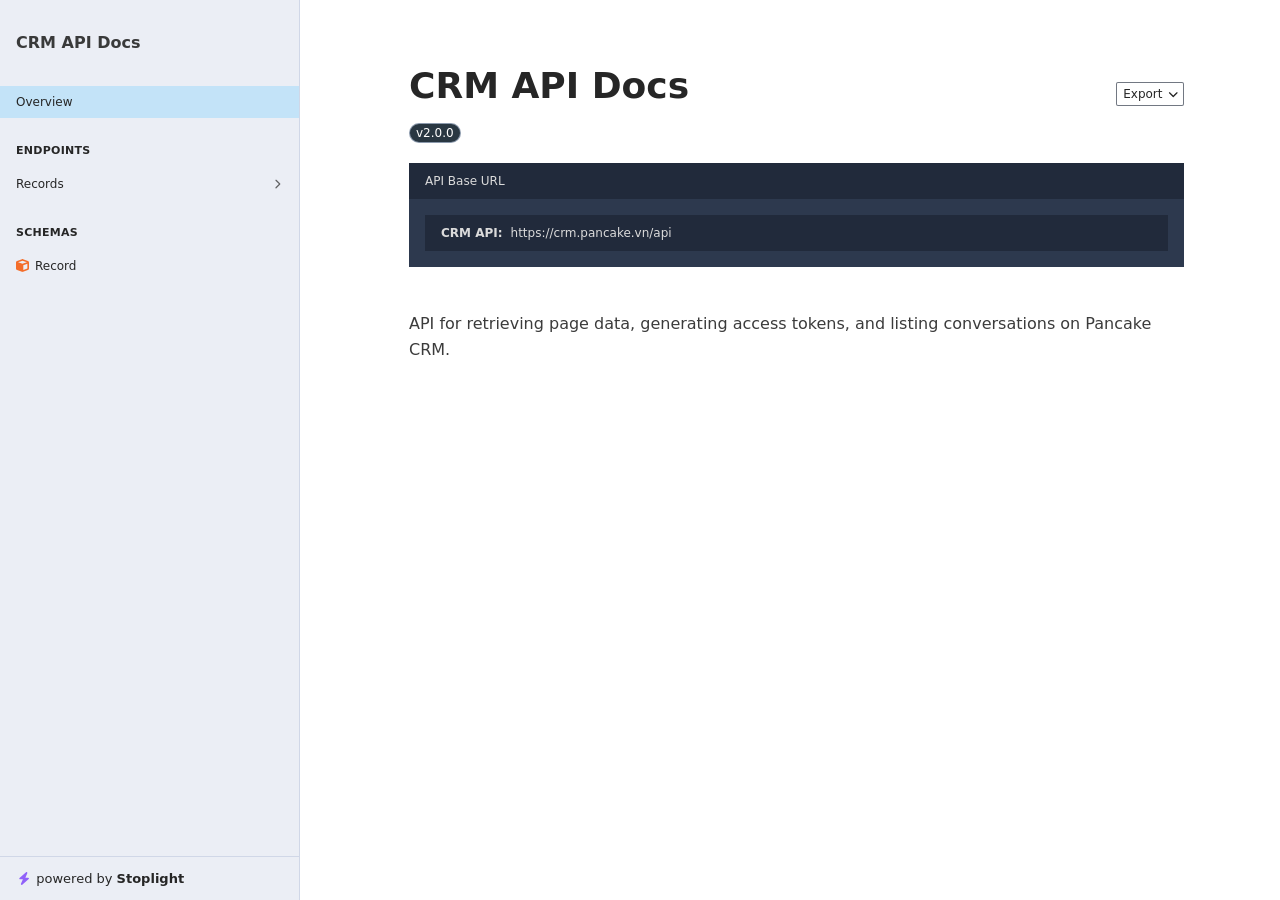
==== commit ad26b3a7: "chore: add records doc" ====
--- a/index.html
+++ b/index.html
@@ -5,13 +5,15 @@
     <meta name="viewport" content="width=device-width, initial-scale=1, shrink-to-fit=no">
     <title>CRM API Docs</title>
   
-    <script src="/assets/web-components.min.js"></script>
-    <link rel="stylesheet" href="/assets/styles.min.css">
+    <script src="./assets/web-components.min.js"></script>
+    <link rel="stylesheet" href="./assets/styles.min.css">
+    <link rel="stylesheet" href="./assets/crm.min.css">
+    <link rel="icon" type="image/png" href="./assets/images/logo.png">
   </head>
   <body>
 
   <elements-api
-    apiDescriptionUrl="/openapi/openapi.yaml"
+    apiDescriptionUrl="./openapi/openapi.yaml"
     layout="sidebar"
     router="hash"
   />
--- a/assets/crm.min.css
+++ b/assets/crm.min.css
@@ -0,0 +1,7 @@
+.sl-elements-api.sl-flex.sl-inset-0.sl-h-full {
+  height: 100vh;
+}
+
+[data-test="security-row"], [data-test="additional-info"] {
+  display: none;
+}
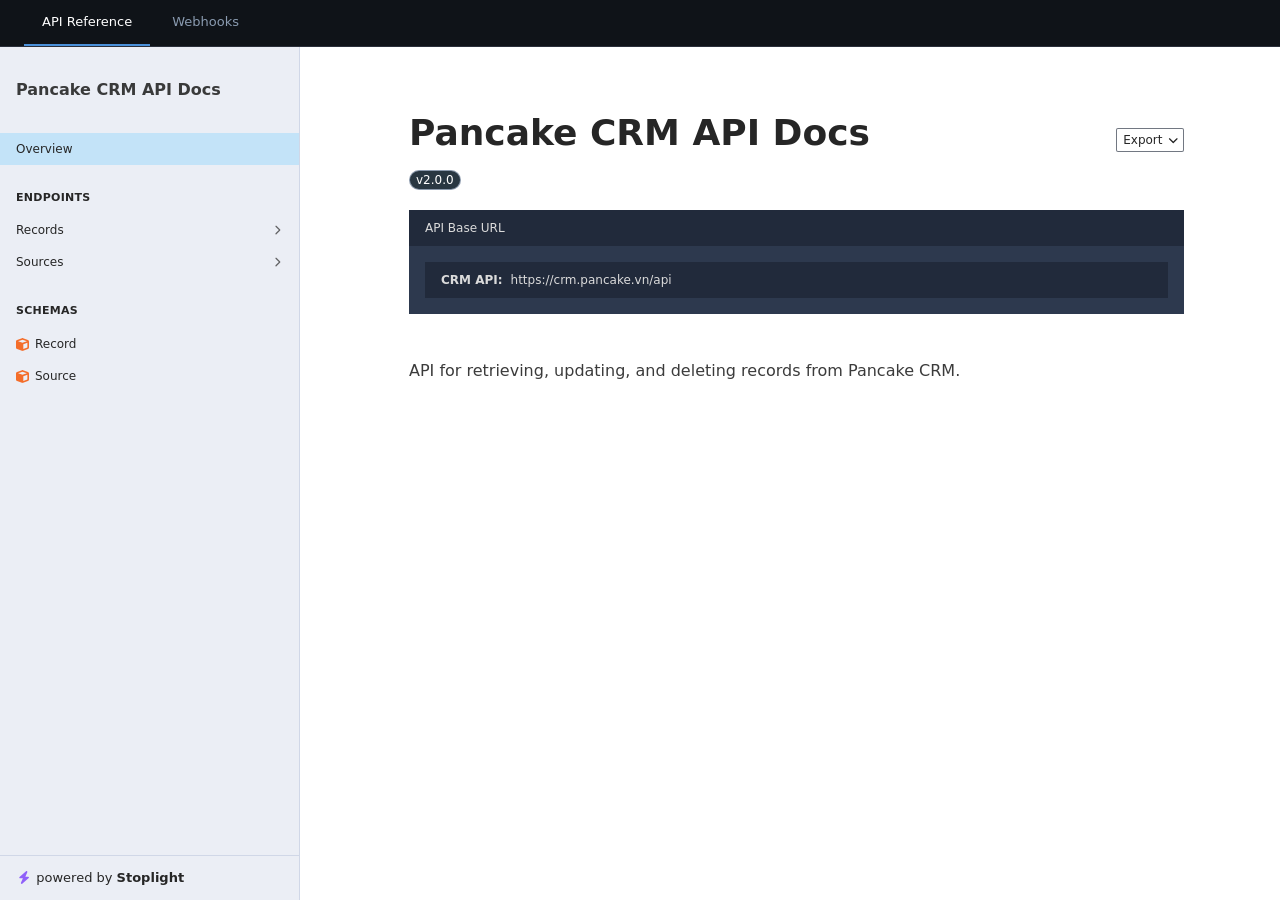
==== commit 6eefd397: "docs: add webhook API documentation - Add webhook.yaml spec with record event and error handling - A" ====
--- a/index.html
+++ b/index.html
@@ -1,22 +1,22 @@
 <!doctype html>
 <html lang="en">
-  <head>
-    <meta charset="utf-8">
-    <meta name="viewport" content="width=device-width, initial-scale=1, shrink-to-fit=no">
-    <title>CRM API Docs</title>
-  
-    <script src="./assets/web-components.min.js"></script>
-    <link rel="stylesheet" href="./assets/styles.min.css">
-    <link rel="stylesheet" href="./assets/crm.min.css">
-    <link rel="icon" type="image/png" href="./assets/images/logo.png">
-  </head>
-  <body>
 
-  <elements-api
-    apiDescriptionUrl="./openapi/openapi.yaml"
-    layout="sidebar"
-    router="hash"
-  />
+<head>
+  <meta charset="utf-8">
+  <meta name="viewport" content="width=device-width, initial-scale=1, shrink-to-fit=no">
+  <title>Pancake CRM API Docs</title>
 
-  </body>
+  <script src="./assets/web-components.min.js"></script>
+  <link rel="stylesheet" href="./assets/styles.min.css">
+  <link rel="stylesheet" href="./assets/crm.min.css">
+  <link rel="icon" type="image/png" href="./assets/images/logo.png">
+</head>
+
+<body>
+  <nav class="doc-tabs">
+    <a href="/" class="active">API Reference</a>
+    <a href="/webhook">Webhooks</a>
+  </nav>
+  <elements-api apiDescriptionUrl="./openapi/openapi.yaml" layout="sidebar" router="hash" />
+</body>
 </html>
--- a/assets/crm.min.css
+++ b/assets/crm.min.css
@@ -1,7 +1,40 @@
 .sl-elements-api.sl-flex.sl-inset-0.sl-h-full {
-  height: 100vh;
+  height: calc(100vh - 47px);
 }
 
-[data-test="security-row"], [data-test="additional-info"] {
+[data-test="security-row"],
+[data-test="additional-info"] {
   display: none;
+}
+
+.sl-product-image.sl-overflow-x-hidden {
+  --shadow-md: 0px 0px 0 0 var(--color-text) !important;
+  --tw-translate-x: 0px !important;
+  --tw-translate-y: 0px !important;
+}
+
+.doc-tabs {
+  display: flex;
+  align-items: center;
+  background: #0f1318;
+  padding: 0 24px;
+  border-bottom: 1px solid #2a2f3a;
+  gap: 4px;
+}
+
+.doc-tabs a {
+  display: inline-block;
+  padding: 12px 18px;
+  font-size: 13px;
+  font-weight: 500;
+  font-family: Inter, ui-sans-serif, system-ui, sans-serif;
+  color: #8a9bb0;
+  text-decoration: none;
+  border-bottom: 2px solid transparent;
+  transition: color 0.15s, border-color 0.15s;
+}
+
+.doc-tabs a.active {
+  color: #ffffff;
+  border-bottom-color: #4a90d9;
 }
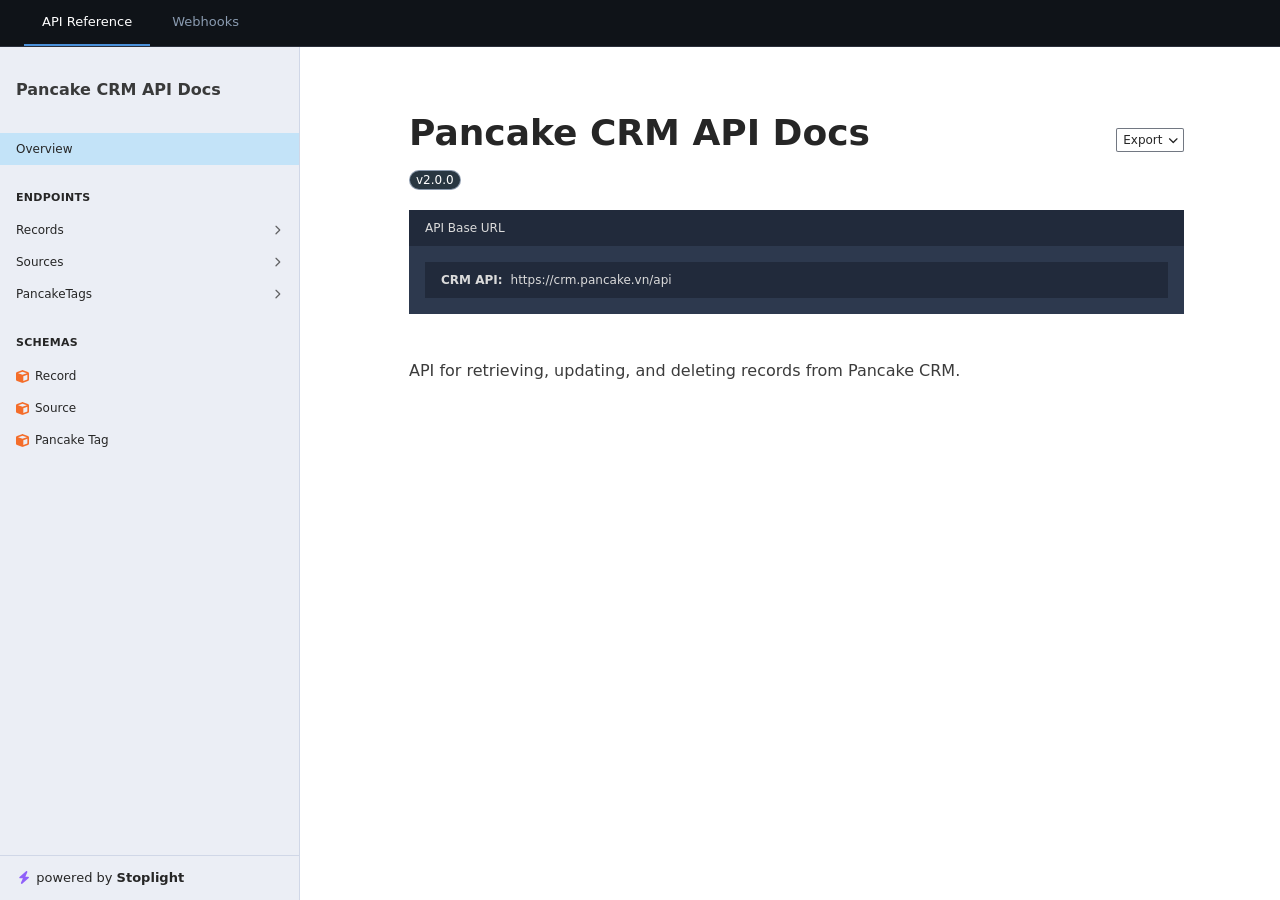
==== commit ee28f1c6: "docs: update documentation navigation routes" ====
--- a/index.html
+++ b/index.html
@@ -14,8 +14,8 @@
 
 <body>
   <nav class="doc-tabs">
-    <a href="/" class="active">API Reference</a>
-    <a href="/webhook">Webhooks</a>
+    <a href="/developers" class="active">API Reference</a>
+    <a href="/developers/webhook">Webhooks</a>
   </nav>
   <elements-api apiDescriptionUrl="./openapi/openapi.yaml" layout="sidebar" router="hash" />
 </body>
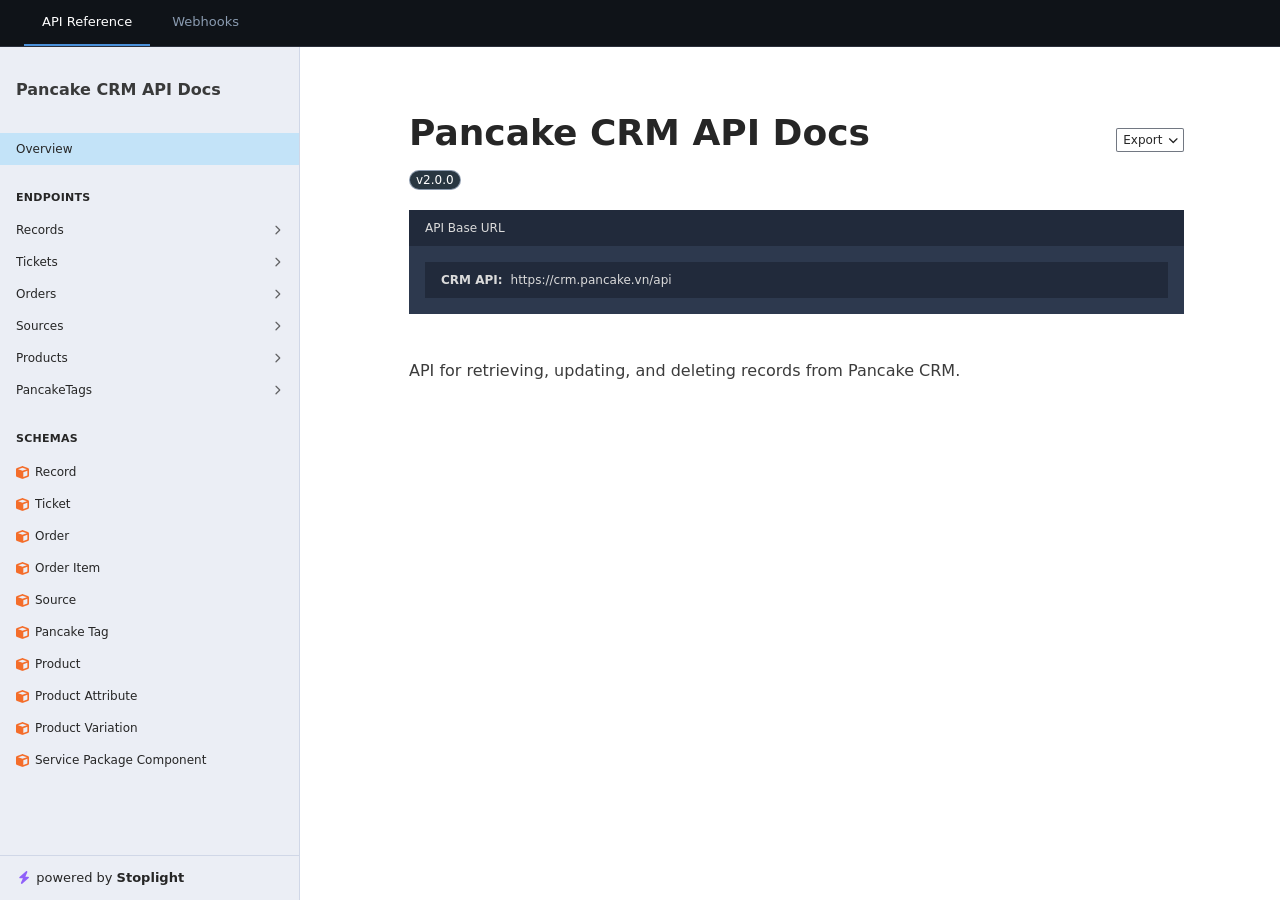
==== commit f82e6c2d: "feat: document internal third party API Add openapi/internal_third_party.yaml covering workspaces, r" ====
--- a/index.html
+++ b/index.html
@@ -14,9 +14,12 @@
 
 <body>
   <nav class="doc-tabs">
-    <a href="/developers" class="active">API Reference</a>
-    <a href="/developers/webhook">Webhooks</a>
+    <a href="?" id="tab-api">API Reference</a>
+    <a href="?doc=webhook" id="tab-webhook">Webhooks</a>
+    <a href="?doc=internal_third_party" id="tab-internal_third_party" hidden>Internal Third Party</a>
   </nav>
-  <elements-api apiDescriptionUrl="./openapi/openapi.yaml" layout="sidebar" router="hash" />
+  <div id="docs-root"></div>
+  <script src="./assets/js/index.js"></script>
 </body>
-</html>+
+</html>
--- a/assets/crm.min.css
+++ b/assets/crm.min.css
@@ -37,4 +37,8 @@
 .doc-tabs a.active {
   color: #ffffff;
   border-bottom-color: #4a90d9;
+}
+
+.doc-tabs a[hidden] {
+  display: none;
 }
